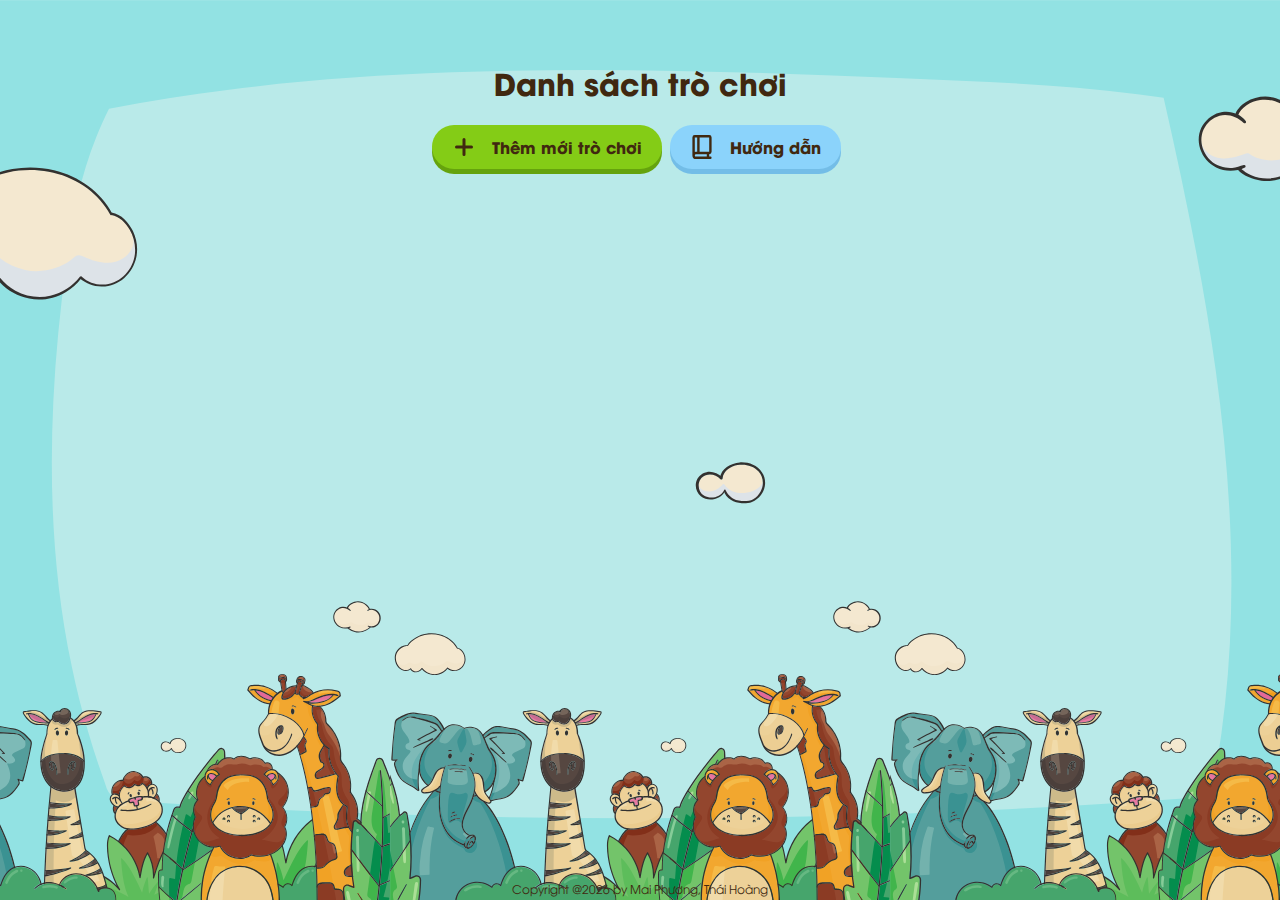
==== index.html @ 969626ca "deploy" ====
<!doctype html><html lang=""><head><meta charset="utf-8"><meta http-equiv="X-UA-Compatible" content="IE=edge"><meta name="viewport" content="width=device-width,initial-scale=1,maximum-scale=1"><link rel="icon" href="/favicon.svg"><title>game_letters</title><script defer="defer" src="/js/chunk-vendors.16ce4791.js"></script><script defer="defer" src="/js/app.21723a0b.js"></script><link href="/css/app.4b361150.css" rel="stylesheet"></head><body><noscript><strong>We're sorry but game_letters doesn't work properly without JavaScript enabled. Please enable it to continue.</strong></noscript><div id="app" class="min-h-full"></div></body></html>
---- css/app.4b361150.css ----
@import url(https://fonts.googleapis.com/css2?family=Yanone+Kaffeesatz:wght@400;700&display=swap);.icon[data-v-c49d3024]{font-size:32px;font-weight:700;letter-spacing:32px;position:relative}.confetti[data-v-c49d3024]{display:flex;justify-content:center;align-items:center;position:relative;width:100%;height:200px;overflow:hidden}.confetti-piece[data-v-c49d3024]{position:absolute;width:8px;height:16px;background:#ffd300;top:0;opacity:0}.confetti-piece[data-v-c49d3024]:first-child{left:7%;transform:rotate(36deg);animation:makeItRain-c49d3024 1s ease-out infinite;animation-delay:281ms;animation-duration:724ms}.confetti-piece[data-v-c49d3024]:nth-child(2){left:14%;transform:rotate(27deg);animation:makeItRain-c49d3024 1s ease-out infinite;animation-delay:252ms;animation-duration:1.06s}.confetti-piece[data-v-c49d3024]:nth-child(3){left:21%;transform:rotate(39deg);animation:makeItRain-c49d3024 1s ease-out infinite;animation-delay:.21s;animation-duration:737ms}.confetti-piece[data-v-c49d3024]:nth-child(4){left:28%;transform:rotate(-49deg);animation:makeItRain-c49d3024 1s ease-out infinite;animation-delay:391ms;animation-duration:1141ms}.confetti-piece[data-v-c49d3024]:nth-child(5){left:35%;transform:rotate(63deg);animation:makeItRain-c49d3024 1s ease-out infinite;animation-delay:121ms;animation-duration:1061ms}.confetti-piece[data-v-c49d3024]:nth-child(6){left:42%;transform:rotate(74deg);animation:makeItRain-c49d3024 1s ease-out infinite;animation-delay:144ms;animation-duration:1126ms}.confetti-piece[data-v-c49d3024]:nth-child(7){left:49%;transform:rotate(-40deg);animation:makeItRain-c49d3024 1s ease-out infinite;animation-delay:444ms;animation-duration:789ms}.confetti-piece[data-v-c49d3024]:nth-child(8){left:56%;transform:rotate(20deg);animation:makeItRain-c49d3024 1s ease-out infinite;animation-delay:428ms;animation-duration:1052ms}.confetti-piece[data-v-c49d3024]:nth-child(9){left:63%;transform:rotate(9deg);animation:makeItRain-c49d3024 1s ease-out infinite;animation-delay:417ms;animation-duration:941ms}.confetti-piece[data-v-c49d3024]:nth-child(10){left:70%;transform:rotate(52deg);animation:makeItRain-c49d3024 1s ease-out infinite;animation-delay:282ms;animation-duration:1159ms}.confetti-piece[data-v-c49d3024]:nth-child(11){left:77%;transform:rotate(-31deg);animation:makeItRain-c49d3024 1s ease-out infinite;animation-delay:79ms;animation-duration:1163ms}.confetti-piece[data-v-c49d3024]:nth-child(12){left:84%;transform:rotate(72deg);animation:makeItRain-c49d3024 1s ease-out infinite;animation-delay:151ms;animation-duration:1182ms}.confetti-piece[data-v-c49d3024]:nth-child(13){left:91%;transform:rotate(-6deg);animation:makeItRain-c49d3024 1s ease-out infinite;animation-delay:64ms;animation-duration:879ms}.confetti-piece[data-v-c49d3024]:nth-child(odd){background:#17d3ff}.confetti-piece[data-v-c49d3024]:nth-child(2n){z-index:1}.confetti-piece[data-v-c49d3024]:nth-child(4n){width:5px;height:12px;animation-duration:2s}.confetti-piece[data-v-c49d3024]:nth-child(3n){width:3px;height:10px;animation-duration:2.5s;animation-delay:1s}.confetti-piece[data-v-c49d3024]:nth-child(4n-7){background:#ff4e91}@keyframes makeItRain-c49d3024{0%{opacity:0}50%{opacity:1}to{transform:translateY(200px)}}
/*
! tailwindcss v3.3.2 | MIT License | https://tailwindcss.com
*/*,:after,:before{box-sizing:border-box;border-width:0;border-style:solid;border-color:#e5e7eb}:after,:before{--tw-content:""}html{line-height:1.5;-webkit-text-size-adjust:100%;-moz-tab-size:4;-o-tab-size:4;tab-size:4;font-family:Roboto,sans-serif;font-feature-settings:normal;font-variation-settings:normal}body{margin:0;line-height:inherit}hr{height:0;color:inherit;border-top-width:1px}abbr:where([title]){-webkit-text-decoration:underline dotted;text-decoration:underline dotted}h1,h2,h3,h4,h5,h6{font-size:inherit;font-weight:inherit}a{color:inherit;text-decoration:inherit}b,strong{font-weight:bolder}code,kbd,pre,samp{font-family:ui-monospace,monospace;font-size:1em}small{font-size:80%}sub,sup{font-size:75%;line-height:0;position:relative;vertical-align:baseline}sub{bottom:-.25em}sup{top:-.5em}table{text-indent:0;border-color:inherit;border-collapse:collapse}button,input,optgroup,select,textarea{font-family:inherit;font-size:100%;font-weight:inherit;line-height:inherit;color:inherit;margin:0;padding:0}button,select{text-transform:none}[type=button],[type=reset],[type=submit],button{-webkit-appearance:button;background-color:transparent;background-image:none}:-moz-focusring{outline:auto}:-moz-ui-invalid{box-shadow:none}progress{vertical-align:baseline}::-webkit-inner-spin-button,::-webkit-outer-spin-button{height:auto}[type=search]{-webkit-appearance:textfield;outline-offset:-2px}::-webkit-search-decoration{-webkit-appearance:none}::-webkit-file-upload-button{-webkit-appearance:button;font:inherit}summary{display:list-item}blockquote,dd,dl,figure,h1,h2,h3,h4,h5,h6,hr,p,pre{margin:0}fieldset{margin:0}fieldset,legend{padding:0}menu,ol,ul{list-style:none;margin:0;padding:0}textarea{resize:vertical}input::-moz-placeholder,textarea::-moz-placeholder{opacity:1;color:#9ca3af}input::placeholder,textarea::placeholder{opacity:1;color:#9ca3af}[role=button],button{cursor:pointer}:disabled{cursor:default}audio,canvas,embed,iframe,img,object,svg,video{display:block;vertical-align:middle}img,video{max-width:100%;height:auto}[hidden]{display:none}*,:after,:before{--tw-border-spacing-x:0;--tw-border-spacing-y:0;--tw-translate-x:0;--tw-translate-y:0;--tw-rotate:0;--tw-skew-x:0;--tw-skew-y:0;--tw-scale-x:1;--tw-scale-y:1;--tw-pan-x: ;--tw-pan-y: ;--tw-pinch-zoom: ;--tw-scroll-snap-strictness:proximity;--tw-gradient-from-position: ;--tw-gradient-via-position: ;--tw-gradient-to-position: ;--tw-ordinal: ;--tw-slashed-zero: ;--tw-numeric-figure: ;--tw-numeric-spacing: ;--tw-numeric-fraction: ;--tw-ring-inset: ;--tw-ring-offset-width:0px;--tw-ring-offset-color:#fff;--tw-ring-color:rgba(59,130,246,.5);--tw-ring-offset-shadow:0 0 #0000;--tw-ring-shadow:0 0 #0000;--tw-shadow:0 0 #0000;--tw-shadow-colored:0 0 #0000;--tw-blur: ;--tw-brightness: ;--tw-contrast: ;--tw-grayscale: ;--tw-hue-rotate: ;--tw-invert: ;--tw-saturate: ;--tw-sepia: ;--tw-drop-shadow: ;--tw-backdrop-blur: ;--tw-backdrop-brightness: ;--tw-backdrop-contrast: ;--tw-backdrop-grayscale: ;--tw-backdrop-hue-rotate: ;--tw-backdrop-invert: ;--tw-backdrop-opacity: ;--tw-backdrop-saturate: ;--tw-backdrop-sepia: }::backdrop{--tw-border-spacing-x:0;--tw-border-spacing-y:0;--tw-translate-x:0;--tw-translate-y:0;--tw-rotate:0;--tw-skew-x:0;--tw-skew-y:0;--tw-scale-x:1;--tw-scale-y:1;--tw-pan-x: ;--tw-pan-y: ;--tw-pinch-zoom: ;--tw-scroll-snap-strictness:proximity;--tw-gradient-from-position: ;--tw-gradient-via-position: ;--tw-gradient-to-position: ;--tw-ordinal: ;--tw-slashed-zero: ;--tw-numeric-figure: ;--tw-numeric-spacing: ;--tw-numeric-fraction: ;--tw-ring-inset: ;--tw-ring-offset-width:0px;--tw-ring-offset-color:#fff;--tw-ring-color:rgba(59,130,246,.5);--tw-ring-offset-shadow:0 0 #0000;--tw-ring-shadow:0 0 #0000;--tw-shadow:0 0 #0000;--tw-shadow-colored:0 0 #0000;--tw-blur: ;--tw-brightness: ;--tw-contrast: ;--tw-grayscale: ;--tw-hue-rotate: ;--tw-invert: ;--tw-saturate: ;--tw-sepia: ;--tw-drop-shadow: ;--tw-backdrop-blur: ;--tw-backdrop-brightness: ;--tw-backdrop-contrast: ;--tw-backdrop-grayscale: ;--tw-backdrop-hue-rotate: ;--tw-backdrop-invert: ;--tw-backdrop-opacity: ;--tw-backdrop-saturate: ;--tw-backdrop-sepia: }.container{width:100%}@media (min-width:320px){.container{max-width:320px}}@media (min-width:640px){.container{max-width:640px}}@media (min-width:768px){.container{max-width:768px}}@media (min-width:1024px){.container{max-width:1024px}}@media (min-width:1280px){.container{max-width:1280px}}@media (min-width:1536px){.container{max-width:1536px}}.pointer-events-none{pointer-events:none}.pointer-events-auto{pointer-events:auto}.\!visible{visibility:visible!important}.visible{visibility:visible}.invisible{visibility:hidden}.collapse{visibility:collapse}.static{position:static}.fixed{position:fixed}.absolute{position:absolute}.relative{position:relative}.inset-0{inset:0}.\!left-auto{left:auto!important}.\!top-auto{top:auto!important}.-bottom-\[47px\]{bottom:-47px}.-left-\[15px\]{left:-15px}.-top-\[21px\]{top:-21px}.-top-\[35px\]{top:-35px}.bottom-0{bottom:0}.bottom-1\/2{bottom:50%}.bottom-\[2px\]{bottom:2px}.left-0{left:0}.left-1\/2{left:50%}.left-3{left:.75rem}.left-\[50\%\]{left:50%}.left-\[calc\(50\%-1px\)\]{left:calc(50% - 1px)}.right-0{right:0}.right-0\.5{right:.125rem}.right-1{right:.25rem}.right-1\.5{right:.375rem}.right-3{right:.75rem}.right-9{right:2.25rem}.right-\[2px\]{right:2px}.top-0{top:0}.top-1{top:.25rem}.top-1\/2{top:50%}.top-2{top:.5rem}.top-\[-18px\]{top:-18px}.top-\[-20px\]{top:-20px}.top-\[11px\]{top:11px}.top-\[13px\]{top:13px}.z-50{z-index:50}.z-\[1040\]{z-index:1040}.z-\[1055\]{z-index:1055}.z-\[1065\]{z-index:1065}.z-\[1066\]{z-index:1066}.z-\[1070\]{z-index:1070}.z-\[1080\]{z-index:1080}.z-\[999\]{z-index:999}.float-right{float:right}.float-left{float:left}.m-0{margin:0}.\!my-0{margin-top:0!important;margin-bottom:0!important}.mx-auto{margin-left:auto;margin-right:auto}.my-0{margin-top:0;margin-bottom:0}.my-\[5px\]{margin-top:5px;margin-bottom:5px}.-mt-3{margin-top:-.75rem}.mb-0{margin-bottom:0}.mb-1{margin-bottom:.25rem}.mb-2{margin-bottom:.5rem}.mb-2\.5{margin-bottom:.625rem}.mb-4{margin-bottom:1rem}.mb-5{margin-bottom:1.25rem}.mb-\[10px\]{margin-bottom:10px}.mb-\[16px\]{margin-bottom:16px}.mb-\[24px\]{margin-bottom:24px}.ml-1{margin-left:.25rem}.ml-2{margin-left:.5rem}.ml-6{margin-left:1.5rem}.ml-\[30px\]{margin-left:30px}.ml-\[3px\]{margin-left:3px}.ml-auto{margin-left:auto}.mr-2{margin-right:.5rem}.mr-3{margin-right:.75rem}.mr-4{margin-right:1rem}.mr-5{margin-right:1.25rem}.mr-6{margin-right:1.5rem}.mr-\[5\%\]{margin-right:5%}.mr-\[8px\]{margin-right:8px}.mr-auto{margin-right:auto}.mt-2{margin-top:.5rem}.mt-2\.5{margin-top:.625rem}.mt-3{margin-top:.75rem}.mt-5{margin-top:1.25rem}.mt-6{margin-top:1.5rem}.mt-\[-20px\]{margin-top:-20px}.mt-\[0\.15rem\]{margin-top:.15rem}.mt-\[16px\]{margin-top:16px}.mb-\[100px\]{margin-bottom:100px}.box-border{box-sizing:border-box}.box-content{box-sizing:content-box}.\!block{display:block!important}.block{display:block}.inline-block{display:inline-block}.inline{display:inline}.flex{display:flex}.inline-flex{display:inline-flex}.table{display:table}.grid{display:grid}.hidden{display:none}.\!h-0{height:0!important}.h-0{height:0}.h-1{height:.25rem}.h-1\.5{height:.375rem}.h-10{height:2.5rem}.h-14{height:3.5rem}.h-2\/5{height:40%}.h-3{height:.75rem}.h-4{height:1rem}.h-5{height:1.25rem}.h-6{height:1.5rem}.h-7{height:1.75rem}.h-8{height:2rem}.h-9{height:2.25rem}.h-\[1\.125rem\]{height:1.125rem}.h-\[100\%\]{height:100%}.h-\[100px\]{height:100px}.h-\[120px\]{height:120px}.h-\[15px\]{height:15px}.h-\[160px\]{height:160px}.h-\[260px\]{height:260px}.h-\[30px\]{height:30px}.h-\[32px\]{height:32px}.h-\[380px\]{height:380px}.h-\[40px\]{height:40px}.h-\[42px\]{height:42px}.h-\[48px\]{height:48px}.h-\[4px\]{height:4px}.h-\[500px\]{height:500px}.h-\[512px\]{height:512px}.h-\[56px\]{height:56px}.h-\[6px\]{height:6px}.h-\[72px\]{height:72px}.h-\[calc\(80vh-65px\)\]{height:calc(80vh - 65px)}.h-auto{height:auto}.h-full{height:100%}.h-screen{height:100vh}.h-\[calc\(100vh-65px\)\]{height:calc(100vh - 65px)}.max-h-\[200px\]{max-height:200px}.max-h-\[calc\(100\%-64px\)\]{max-height:calc(100% - 64px)}.min-h-\[100vh\]{min-height:100vh}.min-h-\[305px\]{min-height:305px}.min-h-\[325px\]{min-height:325px}.min-h-\[auto\]{min-height:auto}.min-h-\[calc\(100\%-1rem\)\]{min-height:calc(100% - 1rem)}.min-h-full{min-height:100%}.w-0{width:0}.w-1{width:.25rem}.w-1\.5{width:.375rem}.w-10{width:2.5rem}.w-2{width:.5rem}.w-3{width:.75rem}.w-4{width:1rem}.w-5{width:1.25rem}.w-6{width:1.5rem}.w-7{width:1.75rem}.w-9{width:2.25rem}.w-\[1\.125rem\]{width:1.125rem}.w-\[10\%\]{width:10%}.w-\[100\%\]{width:100%}.w-\[100px\]{width:100px}.w-\[10px\]{width:10px}.w-\[120px\]{width:120px}.w-\[150px\]{width:150px}.w-\[15px\]{width:15px}.w-\[160px\]{width:160px}.w-\[20px\]{width:20px}.w-\[25\%\]{width:25%}.w-\[250px\]{width:250px}.w-\[260px\]{width:260px}.w-\[2px\]{width:2px}.w-\[304px\]{width:304px}.w-\[30px\]{width:30px}.w-\[328px\]{width:328px}.w-\[32px\]{width:32px}.w-\[4px\]{width:4px}.w-\[60px\]{width:60px}.w-\[6px\]{width:6px}.w-\[70\%\]{width:70%}.w-\[72px\]{width:72px}.w-\[76px\]{width:76px}.w-\[85\%\]{width:85%}.w-\[90px\]{width:90px}.w-auto{width:auto}.w-full{width:100%}.w-screen{width:100vw}.min-w-0{min-width:0}.min-w-\[100px\]{min-width:100px}.min-w-\[310px\]{min-width:310px}.min-w-\[48px\]{min-width:48px}.min-w-\[50px\]{min-width:50px}.min-w-\[64px\]{min-width:64px}.max-w-\[200px\]{max-width:200px}.max-w-\[267px\]{max-width:267px}.max-w-\[325px\]{max-width:325px}.max-w-\[90\%\]{max-width:90%}.max-w-\[calc\(100\%-1rem\)\]{max-width:calc(100% - 1rem)}.max-w-full{max-width:100%}.flex-auto{flex:1 1 auto}.flex-shrink-0,.shrink-0{flex-shrink:0}.grow{flex-grow:1}.grow-0{flex-grow:0}.basis-auto{flex-basis:auto}.origin-\[0_0\]{transform-origin:0 0}.origin-\[center_bottom_0\]{transform-origin:center bottom 0}.-translate-x-1\/2{--tw-translate-x:-50%}.-translate-x-1\/2,.-translate-x-\[150\%\]{transform:translate(var(--tw-translate-x),var(--tw-translate-y)) rotate(var(--tw-rotate)) skewX(var(--tw-skew-x)) skewY(var(--tw-skew-y)) scaleX(var(--tw-scale-x)) scaleY(var(--tw-scale-y))}.-translate-x-\[150\%\]{--tw-translate-x:-150%}.-translate-x-full{--tw-translate-x:-100%}.-translate-x-full,.-translate-y-1\/2{transform:translate(var(--tw-translate-x),var(--tw-translate-y)) rotate(var(--tw-rotate)) skewX(var(--tw-skew-x)) skewY(var(--tw-skew-y)) scaleX(var(--tw-scale-x)) scaleY(var(--tw-scale-y))}.-translate-y-1\/2{--tw-translate-y:-50%}.translate-x-\[-50\%\]{--tw-translate-x:-50%}.translate-x-\[-50\%\],.translate-x-\[150\%\]{transform:translate(var(--tw-translate-x),var(--tw-translate-y)) rotate(var(--tw-rotate)) skewX(var(--tw-skew-x)) skewY(var(--tw-skew-y)) scaleX(var(--tw-scale-x)) scaleY(var(--tw-scale-y))}.translate-x-\[150\%\]{--tw-translate-x:150%}.translate-x-full{--tw-translate-x:100%}.translate-x-full,.translate-y-\[-50px\]{transform:translate(var(--tw-translate-x),var(--tw-translate-y)) rotate(var(--tw-rotate)) skewX(var(--tw-skew-x)) skewY(var(--tw-skew-y)) scaleX(var(--tw-scale-x)) scaleY(var(--tw-scale-y))}.translate-y-\[-50px\]{--tw-translate-y:-50px}.rotate-180{--tw-rotate:180deg}.rotate-180,.scale-0{transform:translate(var(--tw-translate-x),var(--tw-translate-y)) rotate(var(--tw-rotate)) skewX(var(--tw-skew-x)) skewY(var(--tw-skew-y)) scaleX(var(--tw-scale-x)) scaleY(var(--tw-scale-y))}.scale-0{--tw-scale-x:0;--tw-scale-y:0}.scale-100{--tw-scale-x:1;--tw-scale-y:1}.scale-100,.scale-\[0\.8\]{transform:translate(var(--tw-translate-x),var(--tw-translate-y)) rotate(var(--tw-rotate)) skewX(var(--tw-skew-x)) skewY(var(--tw-skew-y)) scaleX(var(--tw-scale-x)) scaleY(var(--tw-scale-y))}.scale-\[0\.8\]{--tw-scale-x:0.8;--tw-scale-y:0.8}.scale-\[1\.02\]{--tw-scale-x:1.02;--tw-scale-y:1.02}.scale-\[1\.02\],.transform{transform:translate(var(--tw-translate-x),var(--tw-translate-y)) rotate(var(--tw-rotate)) skewX(var(--tw-skew-x)) skewY(var(--tw-skew-y)) scaleX(var(--tw-scale-x)) scaleY(var(--tw-scale-y))}.transform-none{transform:none}.animate-\[fade-in_0\.15s_both\]{animation:fade-in .15s both}.animate-\[fade-in_0\.3s_both\]{animation:fade-in .3s both}@keyframes fade-in{0%{opacity:0}to{opacity:1}}.animate-\[fade-in_350ms_ease-in-out\]{animation:fade-in .35s ease-in-out}.animate-\[fade-out_0\.15s_both\]{animation:fade-out .15s both}.animate-\[fade-out_0\.3s_both\]{animation:fade-out .3s both}@keyframes fade-out{0%{opacity:1}to{opacity:0}}.animate-\[fade-out_350ms_ease-in-out\]{animation:fade-out .35s ease-in-out}@keyframes show-up-clock{0%{opacity:0;transform:scale(.7)}to{opacity:1;transform:scale(1)}}.animate-\[show-up-clock_350ms_linear\]{animation:show-up-clock .35s linear}.cursor-default{cursor:default}.cursor-pointer{cursor:pointer}.touch-none{touch-action:none}.touch-pan-y{--tw-pan-y:pan-y;touch-action:var(--tw-pan-x) var(--tw-pan-y) var(--tw-pinch-zoom)}.select-none{-webkit-user-select:none;-moz-user-select:none;user-select:none}.select-all{-webkit-user-select:all;-moz-user-select:all;user-select:all}.resize{resize:both}.list-none{list-style-type:none}.appearance-none{-webkit-appearance:none;-moz-appearance:none;appearance:none}.\!flex-row{flex-direction:row!important}.flex-row{flex-direction:row}.flex-col{flex-direction:column}.flex-wrap{flex-wrap:wrap}.items-start{align-items:flex-start}.items-center{align-items:center}.justify-end{justify-content:flex-end}.justify-center{justify-content:center}.justify-between{justify-content:space-between}.justify-around{justify-content:space-around}.justify-evenly{justify-content:space-evenly}.overflow-auto{overflow:auto}.overflow-hidden{overflow:hidden}.overflow-visible{overflow:visible}.overflow-y-auto{overflow-y:auto}.overflow-x-hidden{overflow-x:hidden}.truncate{overflow:hidden;text-overflow:ellipsis;white-space:nowrap}.whitespace-normal{white-space:normal}.whitespace-nowrap{white-space:nowrap}.break-normal{overflow-wrap:normal;word-break:normal}.break-words{overflow-wrap:break-word}.rounded,.rounded-\[0\.25rem\]{border-radius:.25rem}.rounded-\[0\.6rem\]{border-radius:.6rem}.rounded-\[100\%\]{border-radius:100%}.rounded-\[10px\]{border-radius:10px}.rounded-\[15px\]{border-radius:15px}.rounded-\[16px\]{border-radius:16px}.rounded-\[20px\]{border-radius:20px}.rounded-\[50\%\]{border-radius:50%}.rounded-\[50px\]{border-radius:50px}.rounded-\[999px\]{border-radius:999px}.rounded-full{border-radius:9999px}.rounded-lg{border-radius:.5rem}.rounded-md{border-radius:.375rem}.rounded-xl{border-radius:.75rem}.rounded-b-lg{border-bottom-right-radius:.5rem;border-bottom-left-radius:.5rem}.rounded-l-\[0\.25rem\]{border-top-left-radius:.25rem;border-bottom-left-radius:.25rem}.rounded-r-\[0\.25rem\]{border-top-right-radius:.25rem;border-bottom-right-radius:.25rem}.rounded-t-\[0\.6rem\]{border-top-left-radius:.6rem;border-top-right-radius:.6rem}.rounded-t-lg{border-top-left-radius:.5rem;border-top-right-radius:.5rem}.\!border-\[3px\]{border-width:3px!important}.border{border-width:1px}.border-0{border-width:0}.border-\[0\.125rem\],.border-\[\.125rem\]{border-width:.125rem}.border-\[14px\]{border-width:14px}.border-b-2{border-bottom-width:2px}.border-l-0{border-left-width:0}.border-l-\[0\.125rem\]{border-left-width:.125rem}.border-r-0{border-right-width:0}.\!border-solid{border-style:solid!important}.border-solid{border-style:solid}.border-dashed{border-style:dashed}.border-none{border-style:none}.\!border-\[\#b2b3b4\]{--tw-border-opacity:1!important;border-color:rgb(178 179 180/var(--tw-border-opacity))!important}.border-\[\#3b71ca\]{--tw-border-opacity:1;border-color:rgb(59 113 202/var(--tw-border-opacity))}.border-color-5{--tw-border-opacity:1;border-color:rgb(229 143 90/var(--tw-border-opacity))}.border-gray-300{--tw-border-opacity:1;border-color:rgb(209 213 219/var(--tw-border-opacity))}.border-neutral-100{--tw-border-opacity:1;border-color:rgb(245 245 245/var(--tw-border-opacity))}.border-neutral-200{--tw-border-opacity:1;border-color:rgb(229 229 229/var(--tw-border-opacity))}.border-neutral-300{--tw-border-opacity:1;border-color:rgb(212 212 212/var(--tw-border-opacity))}.border-primary{--tw-border-opacity:1;border-color:rgb(59 113 202/var(--tw-border-opacity))}.border-primary-400{--tw-border-opacity:1;border-color:rgb(143 174 224/var(--tw-border-opacity))}.border-transparent{border-color:transparent}.border-white{--tw-border-opacity:1;border-color:rgb(255 255 255/var(--tw-border-opacity))}.border-t-transparent{border-top-color:transparent}.\!bg-\[\#858585\]{--tw-bg-opacity:1!important;background-color:rgb(133 133 133/var(--tw-bg-opacity))!important}.\!bg-danger-100{--tw-bg-opacity:1!important;background-color:rgb(250 229 233/var(--tw-bg-opacity))!important}.\!bg-primary-100{--tw-bg-opacity:1!important;background-color:rgb(227 235 247/var(--tw-bg-opacity))!important}.\!bg-success-100{--tw-bg-opacity:1!important;background-color:rgb(214 250 228/var(--tw-bg-opacity))!important}.bg-\[\#00000012\]{background-color:#00000012}.bg-\[\#00000066\]{background-color:#00000066}.bg-\[\#3b71ca\]{--tw-bg-opacity:1;background-color:rgb(59 113 202/var(--tw-bg-opacity))}.bg-\[\#6d6d6d\]{--tw-bg-opacity:1;background-color:rgb(109 109 109/var(--tw-bg-opacity))}.bg-\[\#aaa\]{--tw-bg-opacity:1;background-color:rgb(170 170 170/var(--tw-bg-opacity))}.bg-\[\#eceff1\]{--tw-bg-opacity:1;background-color:rgb(236 239 241/var(--tw-bg-opacity))}.bg-black{--tw-bg-opacity:1;background-color:rgb(0 0 0/var(--tw-bg-opacity))}.bg-black\/10{background-color:rgba(0,0,0,.1)}.bg-black\/40{background-color:rgba(0,0,0,.4)}.bg-color-4{--tw-bg-opacity:1;background-color:rgb(253 242 225/var(--tw-bg-opacity))}.bg-gray-400{--tw-bg-opacity:1;background-color:rgb(156 163 175/var(--tw-bg-opacity))}.bg-orange-400{--tw-bg-opacity:1;background-color:rgb(251 146 60/var(--tw-bg-opacity))}.bg-primary{--tw-bg-opacity:1;background-color:rgb(59 113 202/var(--tw-bg-opacity))}.bg-rose-500{--tw-bg-opacity:1;background-color:rgb(244 63 94/var(--tw-bg-opacity))}.bg-transparent{background-color:transparent}.bg-white{--tw-bg-opacity:1;background-color:rgb(255 255 255/var(--tw-bg-opacity))}.bg-white\/30{background-color:hsla(0,0%,100%,.3)}.bg-zinc-500{--tw-bg-opacity:1;background-color:rgb(113 113 122/var(--tw-bg-opacity))}.bg-zinc-600{--tw-bg-opacity:1;background-color:rgb(82 82 91/var(--tw-bg-opacity))}.bg-zinc-600\/50{background-color:rgba(82,82,91,.5)}.bg-zinc-700{--tw-bg-opacity:1;background-color:rgb(63 63 70/var(--tw-bg-opacity))}.bg-\[url\(\.\.\/images\/bg_bottom_1\.svg\)\2c url\(\.\.\/images\/bg_top_1\.svg\)\]{background-image:url(/img/bg_bottom_1.b8db9ccf.svg),url(/img/bg_top_1.4cd34c81.svg)}.bg-\[url\(\.\.\/images\/bg_bottom_2\.svg\)\2c url\(\.\.\/images\/bg_top_2\.svg\)\]{background-image:url(/img/bg_bottom_2.db29f8f9.svg),url(/img/bg_top_2.c0449358.svg)}.bg-\[length\:500px\2c cover\]{background-size:500px,cover}.bg-clip-padding{background-clip:padding-box}.bg-\[position\:bottom\2c top\]{background-position:bottom,top}.bg-repeat-x{background-repeat:repeat-x}.fill-\[\#afafaf\]{fill:#afafaf}.fill-white{fill:#fff}.p-0{padding:0}.p-2{padding:.5rem}.p-2\.5{padding:.625rem}.p-4{padding:1rem}.p-\[15px\]{padding:15px}.p-\[16px\]{padding:16px}.p-\[5px\]{padding:5px}.p-\[8px\]{padding:8px}.p-\[auto\]{padding:auto}.\!py-0{padding-top:0!important;padding-bottom:0!important}.px-0{padding-left:0;padding-right:0}.px-0\.5{padding-left:.125rem;padding-right:.125rem}.px-2{padding-left:.5rem;padding-right:.5rem}.px-2\.5{padding-left:.625rem;padding-right:.625rem}.px-3{padding-left:.75rem;padding-right:.75rem}.px-4{padding-left:1rem;padding-right:1rem}.px-6{padding-left:1.5rem;padding-right:1.5rem}.px-\[0\.4rem\]{padding-left:.4rem;padding-right:.4rem}.px-\[10px\]{padding-left:10px;padding-right:10px}.px-\[12px\]{padding-left:12px;padding-right:12px}.px-\[16px\]{padding-left:16px;padding-right:16px}.px-\[20px\]{padding-left:20px;padding-right:20px}.px-\[40px\]{padding-left:40px;padding-right:40px}.px-\[auto\]{padding-left:auto;padding-right:auto}.py-0{padding-top:0;padding-bottom:0}.py-1{padding-top:.25rem;padding-bottom:.25rem}.py-1\.5{padding-top:.375rem;padding-bottom:.375rem}.py-2{padding-top:.5rem;padding-bottom:.5rem}.py-\[0\.32rem\]{padding-top:.32rem;padding-bottom:.32rem}.py-\[0\.33rem\]{padding-top:.33rem;padding-bottom:.33rem}.py-\[0\.4rem\]{padding-top:.4rem;padding-bottom:.4rem}.py-\[10px\]{padding-top:10px;padding-bottom:10px}.py-\[1px\]{padding-top:1px;padding-bottom:1px}.py-\[5px\]{padding-top:5px;padding-bottom:5px}.py-\[60px\]{padding-top:60px;padding-bottom:60px}.pb-0{padding-bottom:0}.pb-\[40px\]{padding-bottom:40px}.pl-3{padding-left:.75rem}.pl-\[16px\]{padding-left:16px}.pl-\[50px\]{padding-left:50px}.pl-\[8px\]{padding-left:8px}.pr-\[16px\]{padding-right:16px}.pr-\[24px\]{padding-right:24px}.pt-2{padding-top:.5rem}.pt-2\.5{padding-top:.625rem}.pt-\[0\.37rem\]{padding-top:.37rem}.pt-\[16px\]{padding-top:16px}.pt-\[20px\]{padding-top:20px}.pt-\[40vh\]{padding-top:40vh}.pt-\[50px\]{padding-top:50px}.pt-\[100\%\]{padding-top:100%}.pt-\[56\%\]{padding-top:56%}.pt-\[60px\]{padding-top:60px}.pb-\[250px\]{padding-bottom:250px}.text-left{text-align:left}.text-center{text-align:center}.text-right{text-align:right}.align-middle{vertical-align:middle}.align-bottom{vertical-align:bottom}.text-\[0\.8rem\]{font-size:.8rem}.text-\[0\.9rem\]{font-size:.9rem}.text-\[1\.1rem\]{font-size:1.1rem}.text-\[10px\]{font-size:10px}.text-\[11px\]{font-size:11px}.text-\[12px\]{font-size:12px}.text-\[13px\]{font-size:13px}.text-\[14px\]{font-size:14px}.text-\[16px\]{font-size:16px}.text-\[18px\]{font-size:18px}.text-\[2\.5rem\]{font-size:2.5rem}.text-\[20px\]{font-size:20px}.text-\[3\.75rem\]{font-size:3.75rem}.text-\[30px\]{font-size:30px}.text-\[34px\]{font-size:34px}.text-\[9px\]{font-size:9px}.text-base{font-size:1rem;line-height:1.5rem}.text-sm{font-size:.875rem;line-height:1.25rem}.text-xs{font-size:.75rem;line-height:1rem}.font-bold{font-weight:700}.font-light{font-weight:300}.font-medium{font-weight:500}.font-normal{font-weight:400}.font-semibold{font-weight:600}.uppercase{text-transform:uppercase}.normal-case{text-transform:none}.italic{font-style:italic}.not-italic{font-style:normal}.leading-10{line-height:2.5rem}.leading-6{line-height:1.5rem}.leading-9{line-height:2.25rem}.leading-\[1\.2\]{line-height:1.2}.leading-\[1\.5\]{line-height:1.5}.leading-\[1\.6\]{line-height:1.6}.leading-\[2\.15\]{line-height:2.15}.leading-\[40px\]{line-height:40px}.leading-loose{line-height:2}.leading-normal{line-height:1.5}.tracking-\[-0\.00833em\]{letter-spacing:-.00833em}.tracking-\[0\.1rem\],.tracking-\[\.1rem\]{letter-spacing:.1rem}.tracking-\[1\.7px\]{letter-spacing:1.7px}.tracking-normal{letter-spacing:0}.\!text-danger-700{--tw-text-opacity:1!important;color:rgb(176 35 58/var(--tw-text-opacity))!important}.\!text-gray-50{--tw-text-opacity:1!important;color:rgb(249 250 251/var(--tw-text-opacity))!important}.\!text-primary{--tw-text-opacity:1!important;color:rgb(59 113 202/var(--tw-text-opacity))!important}.\!text-primary-700{--tw-text-opacity:1!important;color:rgb(40 81 146/var(--tw-text-opacity))!important}.\!text-success-700{--tw-text-opacity:1!important;color:rgb(14 117 55/var(--tw-text-opacity))!important}.\!text-white{--tw-text-opacity:1!important;color:rgb(255 255 255/var(--tw-text-opacity))!important}.text-\[\#212529\]{--tw-text-opacity:1;color:rgb(33 37 41/var(--tw-text-opacity))}.text-\[\#3b71ca\]{--tw-text-opacity:1;color:rgb(59 113 202/var(--tw-text-opacity))}.text-\[\#4f4f4f\]{--tw-text-opacity:1;color:rgb(79 79 79/var(--tw-text-opacity))}.text-\[\#b3afaf\]{--tw-text-opacity:1;color:rgb(179 175 175/var(--tw-text-opacity))}.text-\[\#ffffff8a\]{color:#ffffff8a}.text-\[rgb\(220\2c 76\2c 100\)\]{--tw-text-opacity:1;color:rgb(220 76 100/var(--tw-text-opacity))}.text-black{--tw-text-opacity:1;color:rgb(0 0 0/var(--tw-text-opacity))}.text-black\/50{color:rgba(0,0,0,.5)}.text-black\/\[64\]{color:#000}.text-color-5{--tw-text-opacity:1;color:rgb(229 143 90/var(--tw-text-opacity))}.text-current{color:currentColor}.text-emerald-500{--tw-text-opacity:1;color:rgb(16 185 129/var(--tw-text-opacity))}.text-fuchsia-500{--tw-text-opacity:1;color:rgb(217 70 239/var(--tw-text-opacity))}.text-gray-200{--tw-text-opacity:1;color:rgb(229 231 235/var(--tw-text-opacity))}.text-gray-300{--tw-text-opacity:1;color:rgb(209 213 219/var(--tw-text-opacity))}.text-gray-50{--tw-text-opacity:1;color:rgb(249 250 251/var(--tw-text-opacity))}.text-gray-500{--tw-text-opacity:1;color:rgb(107 114 128/var(--tw-text-opacity))}.text-gray-600{--tw-text-opacity:1;color:rgb(75 85 99/var(--tw-text-opacity))}.text-gray-700{--tw-text-opacity:1;color:rgb(55 65 81/var(--tw-text-opacity))}.text-green-600{--tw-text-opacity:1;color:rgb(22 163 74/var(--tw-text-opacity))}.text-neutral-500{--tw-text-opacity:1;color:rgb(115 115 115/var(--tw-text-opacity))}.text-pink-500{--tw-text-opacity:1;color:rgb(236 72 153/var(--tw-text-opacity))}.text-primary{--tw-text-opacity:1;color:rgb(59 113 202/var(--tw-text-opacity))}.text-red-500{--tw-text-opacity:1;color:rgb(239 68 68/var(--tw-text-opacity))}.text-rose-500{--tw-text-opacity:1;color:rgb(244 63 94/var(--tw-text-opacity))}.text-white{--tw-text-opacity:1;color:rgb(255 255 255/var(--tw-text-opacity))}.text-gray-800{--tw-text-opacity:1;color:rgb(31 41 55/var(--tw-text-opacity))}.underline{text-decoration-line:underline}.no-underline{text-decoration-line:none}.underline-offset-auto{text-underline-offset:auto}.\!opacity-0{opacity:0!important}.\!opacity-100{opacity:1!important}.opacity-0{opacity:0}.opacity-100{opacity:1}.opacity-50{opacity:.5}.opacity-\[\.53\]{opacity:.53}.opacity-\[\.54\]{opacity:.54}.shadow{--tw-shadow:0 1px 3px 0 rgba(0,0,0,.1),0 1px 2px -1px rgba(0,0,0,.1);--tw-shadow-colored:0 1px 3px 0 var(--tw-shadow-color),0 1px 2px -1px var(--tw-shadow-color);box-shadow:var(--tw-ring-offset-shadow,0 0 #0000),var(--tw-ring-shadow,0 0 #0000),var(--tw-shadow)}.shadow-\[0_0px_3px_0_rgba\(0\2c 0\2c 0\2c 0\.07\)\2c 0_2px_2px_0_rgba\(0\2c 0\2c 0\2c 0\.04\)\]{--tw-shadow:0 0px 3px 0 rgba(0,0,0,.07),0 2px 2px 0 rgba(0,0,0,.04);--tw-shadow-colored:0 0px 3px 0 var(--tw-shadow-color),0 2px 2px 0 var(--tw-shadow-color);box-shadow:var(--tw-ring-offset-shadow,0 0 #0000),var(--tw-ring-shadow,0 0 #0000),var(--tw-shadow)}.shadow-\[0_10px_15px_-3px_rgba\(0\2c 0\2c 0\2c 0\.07\)\2c 0_4px_6px_-2px_rgba\(0\2c 0\2c 0\2c 0\.05\)\]{--tw-shadow:0 10px 15px -3px rgba(0,0,0,.07),0 4px 6px -2px rgba(0,0,0,.05);--tw-shadow-colored:0 10px 15px -3px var(--tw-shadow-color),0 4px 6px -2px var(--tw-shadow-color);box-shadow:var(--tw-ring-offset-shadow,0 0 #0000),var(--tw-ring-shadow,0 0 #0000),var(--tw-shadow)}.shadow-\[0_2px_5px_0_rgba\(0\2c 0\2c 0\2c 0\.16\)\2c _0_2px_10px_0_rgba\(0\2c 0\2c 0\2c 0\.12\)\]{--tw-shadow:0 2px 5px 0 rgba(0,0,0,.16),0 2px 10px 0 rgba(0,0,0,.12);--tw-shadow-colored:0 2px 5px 0 var(--tw-shadow-color),0 2px 10px 0 var(--tw-shadow-color);box-shadow:var(--tw-ring-offset-shadow,0 0 #0000),var(--tw-ring-shadow,0 0 #0000),var(--tw-shadow)}.shadow-\[0px_2px_15px_-3px_rgba\(0\2c 0\2c 0\2c \.07\)\2c _0px_10px_20px_-2px_rgba\(0\2c 0\2c 0\2c \.04\)\]{--tw-shadow:0px 2px 15px -3px rgba(0,0,0,.07),0px 10px 20px -2px rgba(0,0,0,.04);--tw-shadow-colored:0px 2px 15px -3px var(--tw-shadow-color),0px 10px 20px -2px var(--tw-shadow-color);box-shadow:var(--tw-ring-offset-shadow,0 0 #0000),var(--tw-ring-shadow,0 0 #0000),var(--tw-shadow)}.shadow-lg{--tw-shadow:0 10px 15px -3px rgba(0,0,0,.1),0 4px 6px -4px rgba(0,0,0,.1);--tw-shadow-colored:0 10px 15px -3px var(--tw-shadow-color),0 4px 6px -4px var(--tw-shadow-color)}.shadow-lg,.shadow-none{box-shadow:var(--tw-ring-offset-shadow,0 0 #0000),var(--tw-ring-shadow,0 0 #0000),var(--tw-shadow)}.shadow-none{--tw-shadow:0 0 #0000;--tw-shadow-colored:0 0 #0000}.outline-none{outline:2px solid transparent;outline-offset:2px}.outline{outline-style:solid}.blur{--tw-blur:blur(8px)}.blur,.filter{filter:var(--tw-blur) var(--tw-brightness) var(--tw-contrast) var(--tw-grayscale) var(--tw-hue-rotate) var(--tw-invert) var(--tw-saturate) var(--tw-sepia) var(--tw-drop-shadow)}.transition{transition-property:color,background-color,border-color,text-decoration-color,fill,stroke,opacity,box-shadow,transform,filter,-webkit-backdrop-filter;transition-property:color,background-color,border-color,text-decoration-color,fill,stroke,opacity,box-shadow,transform,filter,backdrop-filter;transition-property:color,background-color,border-color,text-decoration-color,fill,stroke,opacity,box-shadow,transform,filter,backdrop-filter,-webkit-backdrop-filter;transition-timing-function:cubic-bezier(.4,0,.2,1);transition-duration:.15s}.transition-\[background-color\2c box-shadow\2c border\]{transition-property:background-color,box-shadow,border;transition-timing-function:cubic-bezier(.4,0,.2,1);transition-duration:.15s}.transition-\[height\]{transition-property:height;transition-timing-function:cubic-bezier(.4,0,.2,1);transition-duration:.15s}.transition-\[opacity\]{transition-property:opacity;transition-timing-function:cubic-bezier(.4,0,.2,1);transition-duration:.15s}.transition-\[transform\2c _opacity\]{transition-property:transform,opacity;transition-timing-function:cubic-bezier(.4,0,.2,1);transition-duration:.15s}.transition-\[transform\2c height\]{transition-property:transform,height;transition-timing-function:cubic-bezier(.4,0,.2,1);transition-duration:.15s}.transition-\[width\]{transition-property:width;transition-timing-function:cubic-bezier(.4,0,.2,1);transition-duration:.15s}.transition-all{transition-property:all;transition-timing-function:cubic-bezier(.4,0,.2,1);transition-duration:.15s}.transition-opacity{transition-property:opacity;transition-timing-function:cubic-bezier(.4,0,.2,1);transition-duration:.15s}.delay-\[0ms\]{transition-delay:0ms}.duration-150{transition-duration:.15s}.duration-200{transition-duration:.2s}.duration-300{transition-duration:.3s}.duration-\[250ms\]{transition-duration:.25s}.duration-\[350ms\]{transition-duration:.35s}.duration-\[400ms\]{transition-duration:.4s}.ease-\[cubic-bezier\(0\2c 0\2c 0\.15\2c 1\)\2c _cubic-bezier\(0\2c 0\2c 0\.15\2c 1\)\]{transition-timing-function:cubic-bezier(0,0,.15,1),cubic-bezier(0,0,.15,1)}.ease-\[cubic-bezier\(0\.25\2c 0\.1\2c 0\.25\2c 1\)\],.ease-\[cubic-bezier\(0\.25\2c 0\.1\2c 0\.25\2c 1\.0\)\]{transition-timing-function:ease}.ease-\[cubic-bezier\(0\.4\2c 0\2c 0\.2\2c 1\)\]{transition-timing-function:cubic-bezier(.4,0,.2,1)}.ease-\[ease\]{transition-timing-function:ease}.ease-in-out{transition-timing-function:cubic-bezier(.4,0,.2,1)}.ease-linear{transition-timing-function:linear}.ease-out{transition-timing-function:cubic-bezier(0,0,.2,1)}.\[direction\:ltr\]{direction:ltr}.\[overflow-anchor\:none\]{overflow-anchor:none}.\[overflow-style\:none\]{overflow-style:none}.\[transition\:background-color_\.2s_linear\2c _height_\.2s_ease-in-out\]{transition:background-color .2s linear,height .2s ease-in-out}.\[transition\:background-color_\.2s_linear\2c _opacity_\.2s_linear\]{transition:background-color .2s linear,opacity .2s linear}.\[transition\:background-color_\.2s_linear\2c _width_\.2s_ease-in-out\]{transition:background-color .2s linear,width .2s ease-in-out}.\[transition\:background-color_250ms_cubic-bezier\(0\.4\2c 0\2c 0\.2\2c 1\)_0ms\2c box-shadow_250ms_cubic-bezier\(0\.4\2c 0\2c 0\.2\2c 1\)_0ms\2c border_250ms_cubic-bezier\(0\.4\2c 0\2c 0\.2\2c 1\)_0ms\]{transition:background-color .25s cubic-bezier(.4,0,.2,1) 0ms,box-shadow .25s cubic-bezier(.4,0,.2,1) 0ms,border .25s cubic-bezier(.4,0,.2,1) 0ms}.selection\:bg-transparent ::-moz-selection{background-color:transparent}.selection\:bg-transparent ::selection{background-color:transparent}.selection\:bg-transparent::-moz-selection{background-color:transparent}.selection\:bg-transparent::selection{background-color:transparent}.before\:pointer-events-none:before{content:var(--tw-content);pointer-events:none}.before\:absolute:before{content:var(--tw-content);position:absolute}.before\:h-\[0\.875rem\]:before{content:var(--tw-content);height:.875rem}.before\:w-\[0\.875rem\]:before{content:var(--tw-content);width:.875rem}.before\:scale-0:before{content:var(--tw-content);--tw-scale-x:0;--tw-scale-y:0;transform:translate(var(--tw-translate-x),var(--tw-translate-y)) rotate(var(--tw-rotate)) skewX(var(--tw-skew-x)) skewY(var(--tw-skew-y)) scaleX(var(--tw-scale-x)) scaleY(var(--tw-scale-y))}.before\:rounded-full:before{content:var(--tw-content);border-radius:9999px}.before\:bg-transparent:before{content:var(--tw-content);background-color:transparent}.before\:opacity-0:before{content:var(--tw-content);opacity:0}.before\:shadow-\[0px_0px_0px_13px_transparent\]:before{content:var(--tw-content);--tw-shadow:0px 0px 0px 13px transparent;--tw-shadow-colored:0px 0px 0px 13px var(--tw-shadow-color);box-shadow:var(--tw-ring-offset-shadow,0 0 #0000),var(--tw-ring-shadow,0 0 #0000),var(--tw-shadow)}.before\:content-\[\'\'\]:before{--tw-content:"";content:var(--tw-content)}.checked\:border-primary:checked{--tw-border-opacity:1;border-color:rgb(59 113 202/var(--tw-border-opacity))}.checked\:bg-primary:checked{--tw-bg-opacity:1;background-color:rgb(59 113 202/var(--tw-bg-opacity))}.checked\:before\:opacity-\[0\.16\]:checked:before{content:var(--tw-content);opacity:.16}.checked\:after\:absolute:checked:after{content:var(--tw-content);position:absolute}.checked\:after\:-mt-px:checked:after{content:var(--tw-content);margin-top:-1px}.checked\:after\:ml-\[0\.25rem\]:checked:after{content:var(--tw-content);margin-left:.25rem}.checked\:after\:block:checked:after{content:var(--tw-content);display:block}.checked\:after\:h-\[0\.8125rem\]:checked:after{content:var(--tw-content);height:.8125rem}.checked\:after\:w-\[0\.375rem\]:checked:after{content:var(--tw-content);width:.375rem}.checked\:after\:rotate-45:checked:after{content:var(--tw-content);--tw-rotate:45deg;transform:translate(var(--tw-translate-x),var(--tw-translate-y)) rotate(var(--tw-rotate)) skewX(var(--tw-skew-x)) skewY(var(--tw-skew-y)) scaleX(var(--tw-scale-x)) scaleY(var(--tw-scale-y))}.checked\:after\:border-\[0\.125rem\]:checked:after{content:var(--tw-content);border-width:.125rem}.checked\:after\:border-l-0:checked:after{content:var(--tw-content);border-left-width:0}.checked\:after\:border-t-0:checked:after{content:var(--tw-content);border-top-width:0}.checked\:after\:border-solid:checked:after{content:var(--tw-content);border-style:solid}.checked\:after\:border-white:checked:after{content:var(--tw-content);--tw-border-opacity:1;border-color:rgb(255 255 255/var(--tw-border-opacity))}.checked\:after\:bg-transparent:checked:after{content:var(--tw-content);background-color:transparent}.checked\:after\:content-\[\'\'\]:checked:after{--tw-content:"";content:var(--tw-content)}.empty\:hidden:empty{display:none}.hover\:cursor-pointer:hover{cursor:pointer}.hover\:rounded-\[50\%\]:hover{border-radius:50%}.hover\:bg-\[\#00000014\]:hover{background-color:#00000014}.hover\:bg-\[\#00000026\]:hover{background-color:#00000026}.hover\:bg-\[\#eee\]:hover{--tw-bg-opacity:1;background-color:rgb(238 238 238/var(--tw-bg-opacity))}.hover\:bg-\[unset\]:hover{background-color:unset}.hover\:bg-neutral-200:hover{--tw-bg-opacity:1;background-color:rgb(229 229 229/var(--tw-bg-opacity))}.hover\:fill-\[\#8b8b8b\]:hover{fill:#8b8b8b}.hover\:text-\[\#3b71ca\]:hover{--tw-text-opacity:1;color:rgb(59 113 202/var(--tw-text-opacity))}.hover\:text-\[\#8b8b8b\]:hover{--tw-text-opacity:1;color:rgb(139 139 139/var(--tw-text-opacity))}.hover\:text-primary:hover{--tw-text-opacity:1;color:rgb(59 113 202/var(--tw-text-opacity))}.hover\:\!opacity-90:hover{opacity:.9!important}.hover\:opacity-100:hover{opacity:1}.hover\:\!shadow-none:hover{--tw-shadow:0 0 #0000!important;--tw-shadow-colored:0 0 #0000!important;box-shadow:var(--tw-ring-offset-shadow,0 0 #0000),var(--tw-ring-shadow,0 0 #0000),var(--tw-shadow)!important}.hover\:outline-none:hover{outline:2px solid transparent;outline-offset:2px}.hover\:before\:opacity-\[0\.04\]:hover:before{content:var(--tw-content);opacity:.04}.hover\:before\:shadow-\[0px_0px_0px_13px_rgba\(0\2c 0\2c 0\2c 0\.6\)\]:hover:before{content:var(--tw-content);--tw-shadow:0px 0px 0px 13px rgba(0,0,0,.6);--tw-shadow-colored:0px 0px 0px 13px var(--tw-shadow-color);box-shadow:var(--tw-ring-offset-shadow,0 0 #0000),var(--tw-ring-shadow,0 0 #0000),var(--tw-shadow)}.focus\:rounded-\[50\%\]:focus{border-radius:50%}.focus\:border-primary:focus{--tw-border-opacity:1;border-color:rgb(59 113 202/var(--tw-border-opacity))}.focus\:bg-\[\#00000014\]:focus{background-color:#00000014}.focus\:bg-\[\#00000026\]:focus{background-color:#00000026}.focus\:bg-\[\#eee\]:focus{--tw-bg-opacity:1;background-color:rgb(238 238 238/var(--tw-bg-opacity))}.focus\:bg-neutral-200:focus{--tw-bg-opacity:1;background-color:rgb(229 229 229/var(--tw-bg-opacity))}.focus\:text-\[\#3b71ca\]:focus{--tw-text-opacity:1;color:rgb(59 113 202/var(--tw-text-opacity))}.focus\:text-gray-700:focus{--tw-text-opacity:1;color:rgb(55 65 81/var(--tw-text-opacity))}.focus\:text-primary:focus{--tw-text-opacity:1;color:rgb(59 113 202/var(--tw-text-opacity))}.focus\:\!opacity-90:focus{opacity:.9!important}.focus\:shadow-none:focus{--tw-shadow:0 0 #0000;--tw-shadow-colored:0 0 #0000}.focus\:shadow-none:focus,.focus\:shadow-te-primary:focus{box-shadow:var(--tw-ring-offset-shadow,0 0 #0000),var(--tw-ring-shadow,0 0 #0000),var(--tw-shadow)}.focus\:shadow-te-primary:focus{--tw-shadow:0 0 0 1px #3b71ca;--tw-shadow-colored:0 0 0 1px var(--tw-shadow-color)}.focus\:outline-none:focus{outline:2px solid transparent;outline-offset:2px}.focus\:transition-\[border-color_0\.2s\]:focus{transition-property:border-color .2s;transition-timing-function:cubic-bezier(.4,0,.2,1);transition-duration:.15s}.focus\:placeholder\:opacity-100:focus::-moz-placeholder{opacity:1}.focus\:placeholder\:opacity-100:focus::placeholder{opacity:1}.focus\:before\:scale-100:focus:before{content:var(--tw-content);--tw-scale-x:1;--tw-scale-y:1;transform:translate(var(--tw-translate-x),var(--tw-translate-y)) rotate(var(--tw-rotate)) skewX(var(--tw-skew-x)) skewY(var(--tw-skew-y)) scaleX(var(--tw-scale-x)) scaleY(var(--tw-scale-y))}.focus\:before\:opacity-\[0\.12\]:focus:before{content:var(--tw-content);opacity:.12}.focus\:before\:shadow-\[0px_0px_0px_13px_rgba\(0\2c 0\2c 0\2c 0\.6\)\]:focus:before{content:var(--tw-content);--tw-shadow:0px 0px 0px 13px rgba(0,0,0,.6);--tw-shadow-colored:0px 0px 0px 13px var(--tw-shadow-color);box-shadow:var(--tw-ring-offset-shadow,0 0 #0000),var(--tw-ring-shadow,0 0 #0000),var(--tw-shadow)}.focus\:before\:transition-\[box-shadow_0\.2s\2c transform_0\.2s\]:focus:before{content:var(--tw-content);transition-property:box-shadow .2s,transform .2s;transition-timing-function:cubic-bezier(.4,0,.2,1);transition-duration:.15s}.focus\:after\:absolute:focus:after{content:var(--tw-content);position:absolute}.focus\:after\:z-\[1\]:focus:after{content:var(--tw-content);z-index:1}.focus\:after\:block:focus:after{content:var(--tw-content);display:block}.focus\:after\:h-\[0\.875rem\]:focus:after{content:var(--tw-content);height:.875rem}.focus\:after\:w-\[0\.875rem\]:focus:after{content:var(--tw-content);width:.875rem}.focus\:after\:rounded-\[0\.125rem\]:focus:after{content:var(--tw-content);border-radius:.125rem}.focus\:after\:content-\[\'\'\]:focus:after{--tw-content:"";content:var(--tw-content)}.checked\:focus\:before\:scale-100:focus:checked:before{content:var(--tw-content);--tw-scale-x:1;--tw-scale-y:1;transform:translate(var(--tw-translate-x),var(--tw-translate-y)) rotate(var(--tw-rotate)) skewX(var(--tw-skew-x)) skewY(var(--tw-skew-y)) scaleX(var(--tw-scale-x)) scaleY(var(--tw-scale-y))}.checked\:focus\:before\:shadow-\[0px_0px_0px_13px_\#3b71ca\]:focus:checked:before{content:var(--tw-content);--tw-shadow:0px 0px 0px 13px #3b71ca;--tw-shadow-colored:0px 0px 0px 13px var(--tw-shadow-color);box-shadow:var(--tw-ring-offset-shadow,0 0 #0000),var(--tw-ring-shadow,0 0 #0000),var(--tw-shadow)}.checked\:focus\:before\:transition-\[box-shadow_0\.2s\2c transform_0\.2s\]:focus:checked:before{content:var(--tw-content);transition-property:box-shadow .2s,transform .2s;transition-timing-function:cubic-bezier(.4,0,.2,1);transition-duration:.15s}.checked\:focus\:after\:-mt-px:focus:checked:after{content:var(--tw-content);margin-top:-1px}.checked\:focus\:after\:ml-\[0\.25rem\]:focus:checked:after{content:var(--tw-content);margin-left:.25rem}.checked\:focus\:after\:h-\[0\.8125rem\]:focus:checked:after{content:var(--tw-content);height:.8125rem}.checked\:focus\:after\:w-\[0\.375rem\]:focus:checked:after{content:var(--tw-content);width:.375rem}.checked\:focus\:after\:rotate-45:focus:checked:after{content:var(--tw-content);--tw-rotate:45deg;transform:translate(var(--tw-translate-x),var(--tw-translate-y)) rotate(var(--tw-rotate)) skewX(var(--tw-skew-x)) skewY(var(--tw-skew-y)) scaleX(var(--tw-scale-x)) scaleY(var(--tw-scale-y))}.checked\:focus\:after\:rounded-none:focus:checked:after{content:var(--tw-content);border-radius:0}.checked\:focus\:after\:border-\[0\.125rem\]:focus:checked:after{content:var(--tw-content);border-width:.125rem}.checked\:focus\:after\:border-l-0:focus:checked:after{content:var(--tw-content);border-left-width:0}.checked\:focus\:after\:border-t-0:focus:checked:after{content:var(--tw-content);border-top-width:0}.checked\:focus\:after\:border-solid:focus:checked:after{content:var(--tw-content);border-style:solid}.checked\:focus\:after\:border-white:focus:checked:after{content:var(--tw-content);--tw-border-opacity:1;border-color:rgb(255 255 255/var(--tw-border-opacity))}.checked\:focus\:after\:bg-transparent:focus:checked:after{content:var(--tw-content);background-color:transparent}.active\:bg-\[\#cacfd1\]:active{--tw-bg-opacity:1;background-color:rgb(202 207 209/var(--tw-bg-opacity))}.group\/x:hover .group-hover\/x\:h-\[11px\]{height:11px}.group\/y:hover .group-hover\/y\:w-\[11px\]{width:11px}.group\/x:hover .group-hover\/x\:bg-\[\#999\],.group\/y:hover .group-hover\/y\:bg-\[\#999\]{--tw-bg-opacity:1;background-color:rgb(153 153 153/var(--tw-bg-opacity))}.group\/ps:hover .group-hover\/ps\:opacity-100{opacity:1}.group\/ps:hover .group-hover\/ps\:opacity-60{opacity:.6}.group\/x:focus .group-focus\/x\:h-\[11px\]{height:11px}.group\/y:focus .group-focus\/y\:w-\[11px\]{width:11px}.group\/x:focus .group-focus\/x\:bg-\[\#999\],.group\/y:focus .group-focus\/y\:bg-\[\#999\]{--tw-bg-opacity:1;background-color:rgb(153 153 153/var(--tw-bg-opacity))}.group\/ps:focus .group-focus\/ps\:opacity-100{opacity:1}.group\/ps:focus .group-focus\/ps\:opacity-60{opacity:.6}.group\/ps:active .group-active\/ps\:opacity-100{opacity:1}.group\/ps.ps--active-x .group-\[\&\.ps--active-x\]\/ps\:block,.group\/ps.ps--active-y .group-\[\&\.ps--active-y\]\/ps\:block{display:block}.group\/x.ps--clicking .group-\[\&\.ps--clicking\]\/x\:h-\[11px\]{height:11px}.group\/y.ps--clicking .group-\[\&\.ps--clicking\]\/y\:w-\[11px\]{width:11px}.group[data-te-datepicker-cell-current] .group-\[\[data-te-datepicker-cell-current\]\]\:border{border-width:1px}.group[data-te-datepicker-cell-current] .group-\[\[data-te-datepicker-cell-current\]\]\:border-solid{border-style:solid}.group[data-te-datepicker-cell-current] .group-\[\[data-te-datepicker-cell-current\]\]\:border-black{--tw-border-opacity:1;border-color:rgb(0 0 0/var(--tw-border-opacity))}.group\/ps.ps--active-x .group-\[\&\.ps--active-x\]\/ps\:bg-transparent,.group\/ps.ps--active-y .group-\[\&\.ps--active-y\]\/ps\:bg-transparent{background-color:transparent}.group\/x.ps--clicking .group-\[\&\.ps--clicking\]\/x\:bg-\[\#999\],.group\/y.ps--clicking .group-\[\&\.ps--clicking\]\/y\:bg-\[\#999\]{--tw-bg-opacity:1;background-color:rgb(153 153 153/var(--tw-bg-opacity))}.group:not([data-te-datepicker-cell-disabled]):not([data-te-datepicker-cell-selected]):hover .group-\[\:not\(\[data-te-datepicker-cell-disabled\]\)\:not\(\[data-te-datepicker-cell-selected\]\)\:hover\]\:bg-neutral-300{--tw-bg-opacity:1;background-color:rgb(212 212 212/var(--tw-bg-opacity))}.group:not([data-te-datepicker-cell-selected])[data-te-datepicker-cell-focused] .group-\[\:not\(\[data-te-datepicker-cell-selected\]\)\[data-te-datepicker-cell-focused\]\]\:bg-neutral-100{--tw-bg-opacity:1;background-color:rgb(245 245 245/var(--tw-bg-opacity))}.group[data-te-datepicker-cell-selected] .group-\[\[data-te-datepicker-cell-selected\]\]\:bg-primary{--tw-bg-opacity:1;background-color:rgb(59 113 202/var(--tw-bg-opacity))}.group[data-te-datepicker-cell-selected] .group-\[\[data-te-datepicker-cell-selected\]\]\:text-white{--tw-text-opacity:1;color:rgb(255 255 255/var(--tw-text-opacity))}.group\/ps.ps--scrolling-x .group-\[\&\.ps--scrolling-x\]\/ps\:opacity-60,.group\/ps.ps--scrolling-y .group-\[\&\.ps--scrolling-y\]\/ps\:opacity-60{opacity:.6}.peer:focus~.peer-focus\:-translate-y-\[0\.75rem\]{--tw-translate-y:-0.75rem}.peer:focus~.peer-focus\:-translate-y-\[0\.75rem\],.peer:focus~.peer-focus\:-translate-y-\[0\.9rem\]{transform:translate(var(--tw-translate-x),var(--tw-translate-y)) rotate(var(--tw-rotate)) skewX(var(--tw-skew-x)) skewY(var(--tw-skew-y)) scaleX(var(--tw-scale-x)) scaleY(var(--tw-scale-y))}.peer:focus~.peer-focus\:-translate-y-\[0\.9rem\]{--tw-translate-y:-0.9rem}.peer:focus~.peer-focus\:-translate-y-\[1\.15rem\]{--tw-translate-y:-1.15rem}.peer:focus~.peer-focus\:-translate-y-\[1\.15rem\],.peer:focus~.peer-focus\:scale-\[0\.8\]{transform:translate(var(--tw-translate-x),var(--tw-translate-y)) rotate(var(--tw-rotate)) skewX(var(--tw-skew-x)) skewY(var(--tw-skew-y)) scaleX(var(--tw-scale-x)) scaleY(var(--tw-scale-y))}.peer:focus~.peer-focus\:scale-\[0\.8\]{--tw-scale-x:0.8;--tw-scale-y:0.8}.peer:focus~.peer-focus\:\!text-white{--tw-text-opacity:1!important;color:rgb(255 255 255/var(--tw-text-opacity))!important}.peer:focus~.peer-focus\:text-gray-200{--tw-text-opacity:1;color:rgb(229 231 235/var(--tw-text-opacity))}.peer:focus~.peer-focus\:text-primary{--tw-text-opacity:1;color:rgb(59 113 202/var(--tw-text-opacity))}.data-\[te-datepicker-cell-disabled\]\:pointer-events-none[data-te-datepicker-cell-disabled]{pointer-events:none}.data-\[te-carousel-fade\]\:z-0[data-te-carousel-fade]{z-index:0}.data-\[te-carousel-fade\]\:z-\[1\][data-te-carousel-fade]{z-index:1}.data-\[te-input-state-active\]\:block[data-te-input-state-active]{display:block}.data-\[popper-reference-hidden\]\:hidden[data-popper-reference-hidden]{display:none}.data-\[te-input-state-active\]\:-translate-y-\[0\.75rem\][data-te-input-state-active]{--tw-translate-y:-0.75rem}.data-\[te-input-state-active\]\:-translate-y-\[0\.75rem\][data-te-input-state-active],.data-\[te-input-state-active\]\:-translate-y-\[0\.9rem\][data-te-input-state-active]{transform:translate(var(--tw-translate-x),var(--tw-translate-y)) rotate(var(--tw-rotate)) skewX(var(--tw-skew-x)) skewY(var(--tw-skew-y)) scaleX(var(--tw-scale-x)) scaleY(var(--tw-scale-y))}.data-\[te-input-state-active\]\:-translate-y-\[0\.9rem\][data-te-input-state-active]{--tw-translate-y:-0.9rem}.data-\[te-input-state-active\]\:-translate-y-\[1\.15rem\][data-te-input-state-active]{--tw-translate-y:-1.15rem}.data-\[te-input-state-active\]\:-translate-y-\[1\.15rem\][data-te-input-state-active],.data-\[te-input-state-active\]\:scale-\[0\.8\][data-te-input-state-active]{transform:translate(var(--tw-translate-x),var(--tw-translate-y)) rotate(var(--tw-rotate)) skewX(var(--tw-skew-x)) skewY(var(--tw-skew-y)) scaleX(var(--tw-scale-x)) scaleY(var(--tw-scale-y))}.data-\[te-input-state-active\]\:scale-\[0\.8\][data-te-input-state-active]{--tw-scale-x:0.8;--tw-scale-y:0.8}.data-\[te-select-open\]\:scale-100[data-te-select-open]{--tw-scale-x:1;--tw-scale-y:1;transform:translate(var(--tw-translate-x),var(--tw-translate-y)) rotate(var(--tw-rotate)) skewX(var(--tw-skew-x)) skewY(var(--tw-skew-y)) scaleX(var(--tw-scale-x)) scaleY(var(--tw-scale-y))}.data-\[te-datepicker-cell-disabled\]\:cursor-default[data-te-datepicker-cell-disabled],.data-\[te-input-disabled\]\:cursor-default[data-te-input-disabled],.data-\[te-select-option-disabled\]\:cursor-default[data-te-select-option-disabled],.data-\[te-select-selected\]\:data-\[te-select-option-disabled\]\:cursor-default[data-te-select-option-disabled][data-te-select-selected]{cursor:default}.data-\[te-input-disabled\]\:bg-\[\#e9ecef\][data-te-input-disabled]{--tw-bg-opacity:1;background-color:rgb(233 236 239/var(--tw-bg-opacity))}.data-\[te-input-multiple-active\]\:bg-black\/5[data-te-input-multiple-active],.data-\[te-input-state-active\]\:bg-black\/5[data-te-input-state-active]{background-color:rgba(0,0,0,.05)}.data-\[te-select-option-selected\]\:bg-black\/\[0\.02\][data-te-select-option-selected]{background-color:rgba(0,0,0,.02)}.data-\[te-select-option-selected\]\:data-\[te-input-state-active\]\:bg-black\/5[data-te-input-state-active][data-te-select-option-selected]{background-color:rgba(0,0,0,.05)}.data-\[te-select-selected\]\:data-\[te-select-option-disabled\]\:bg-transparent[data-te-select-option-disabled][data-te-select-selected]{background-color:transparent}.data-\[te-datepicker-cell-disabled\]\:text-neutral-300[data-te-datepicker-cell-disabled]{--tw-text-opacity:1;color:rgb(212 212 212/var(--tw-text-opacity))}.data-\[te-select-option-disabled\]\:text-gray-400[data-te-select-option-disabled],.data-\[te-select-selected\]\:data-\[te-select-option-disabled\]\:text-gray-400[data-te-select-option-disabled][data-te-select-selected]{--tw-text-opacity:1;color:rgb(156 163 175/var(--tw-text-opacity))}.data-\[te-carousel-fade\]\:opacity-0[data-te-carousel-fade]{opacity:0}.data-\[te-carousel-fade\]\:opacity-100[data-te-carousel-fade],.data-\[te-select-open\]\:opacity-100[data-te-select-open]{opacity:1}.data-\[te-carousel-fade\]\:duration-0[data-te-carousel-fade]{transition-duration:0s}.data-\[te-input-state-active\]\:placeholder\:opacity-100[data-te-input-state-active]::-moz-placeholder{opacity:1}.data-\[te-input-state-active\]\:placeholder\:opacity-100[data-te-input-state-active]::placeholder{opacity:1}.data-\[te-datepicker-cell-disabled\]\:hover\:cursor-default:hover[data-te-datepicker-cell-disabled]{cursor:default}.group[data-te-datepicker-cell-focused] .group-\[\[data-te-datepicker-cell-focused\]\]\:data-\[te-datepicker-cell-selected\]\:bg-primary[data-te-datepicker-cell-selected]{--tw-bg-opacity:1;background-color:rgb(59 113 202/var(--tw-bg-opacity))}.group\/validation[data-te-was-validated] .group-data-\[te-was-validated\]\/validation\:mb-4{margin-bottom:1rem}.group[data-te-input-focused] .group-data-\[te-input-focused\]\:border-x-0,.group[data-te-input-state-active] .group-data-\[te-input-state-active\]\:border-x-0{border-left-width:0;border-right-width:0}.group[data-te-input-focused] .group-data-\[te-input-focused\]\:border-l-0{border-left-width:0}.group[data-te-input-focused] .group-data-\[te-input-focused\]\:border-r-0{border-right-width:0}.group[data-te-input-focused] .group-data-\[te-input-focused\]\:border-t{border-top-width:1px}.group[data-te-input-state-active] .group-data-\[te-input-state-active\]\:border-l-0{border-left-width:0}.group[data-te-input-state-active] .group-data-\[te-input-state-active\]\:border-r-0{border-right-width:0}.group[data-te-input-state-active] .group-data-\[te-input-state-active\]\:border-t{border-top-width:1px}.group[data-te-input-focused] .group-data-\[te-input-focused\]\:border-solid,.group[data-te-input-state-active] .group-data-\[te-input-state-active\]\:border-solid{border-style:solid}.group[data-te-input-focused] .group-data-\[te-input-focused\]\:border-primary{--tw-border-opacity:1;border-color:rgb(59 113 202/var(--tw-border-opacity))}.group[data-te-input-focused] .group-data-\[te-input-focused\]\:border-white{--tw-border-opacity:1;border-color:rgb(255 255 255/var(--tw-border-opacity))}.group[data-te-input-focused] .group-data-\[te-input-focused\]\:border-t-transparent,.group[data-te-input-state-active] .group-data-\[te-input-state-active\]\:border-t-transparent{border-top-color:transparent}.group\/opt[data-te-select-option-group-ref] .group-data-\[te-select-option-group-ref\]\/opt\:pl-7{padding-left:1.75rem}.group[data-te-input-focused] .group-data-\[te-input-focused\]\:shadow-\[-1px_0_0_\#3b71ca\2c _0_1px_0_0_\#3b71ca\2c _0_-1px_0_0_\#3b71ca\]{--tw-shadow:-1px 0 0 #3b71ca,0 1px 0 0 #3b71ca,0 -1px 0 0 #3b71ca;--tw-shadow-colored:-1px 0 0 var(--tw-shadow-color),0 1px 0 0 var(--tw-shadow-color),0 -1px 0 0 var(--tw-shadow-color);box-shadow:var(--tw-ring-offset-shadow,0 0 #0000),var(--tw-ring-shadow,0 0 #0000),var(--tw-shadow)}.group[data-te-input-focused] .group-data-\[te-input-focused\]\:shadow-\[-1px_0_0_\#ffffff\2c _0_1px_0_0_\#ffffff\2c _0_-1px_0_0_\#ffffff\]{--tw-shadow:-1px 0 0 #fff,0 1px 0 0 #fff,0 -1px 0 0 #fff;--tw-shadow-colored:-1px 0 0 var(--tw-shadow-color),0 1px 0 0 var(--tw-shadow-color),0 -1px 0 0 var(--tw-shadow-color);box-shadow:var(--tw-ring-offset-shadow,0 0 #0000),var(--tw-ring-shadow,0 0 #0000),var(--tw-shadow)}.group[data-te-input-focused] .group-data-\[te-input-focused\]\:shadow-\[0_1px_0_0_\#3b71ca\]{--tw-shadow:0 1px 0 0 #3b71ca;--tw-shadow-colored:0 1px 0 0 var(--tw-shadow-color);box-shadow:var(--tw-ring-offset-shadow,0 0 #0000),var(--tw-ring-shadow,0 0 #0000),var(--tw-shadow)}.group[data-te-input-focused] .group-data-\[te-input-focused\]\:shadow-\[0_1px_0_0_\#ffffff\]{--tw-shadow:0 1px 0 0 #fff;--tw-shadow-colored:0 1px 0 0 var(--tw-shadow-color);box-shadow:var(--tw-ring-offset-shadow,0 0 #0000),var(--tw-ring-shadow,0 0 #0000),var(--tw-shadow)}.group[data-te-input-focused] .group-data-\[te-input-focused\]\:shadow-\[1px_0_0_\#3b71ca\2c _0_-1px_0_0_\#3b71ca\2c _0_1px_0_0_\#3b71ca\]{--tw-shadow:1px 0 0 #3b71ca,0 -1px 0 0 #3b71ca,0 1px 0 0 #3b71ca;--tw-shadow-colored:1px 0 0 var(--tw-shadow-color),0 -1px 0 0 var(--tw-shadow-color),0 1px 0 0 var(--tw-shadow-color);box-shadow:var(--tw-ring-offset-shadow,0 0 #0000),var(--tw-ring-shadow,0 0 #0000),var(--tw-shadow)}.group[data-te-input-focused] .group-data-\[te-input-focused\]\:shadow-\[1px_0_0_\#ffffff\2c _0_-1px_0_0_\#ffffff\2c _0_1px_0_0_\#ffffff\]{--tw-shadow:1px 0 0 #fff,0 -1px 0 0 #fff,0 1px 0 0 #fff;--tw-shadow-colored:1px 0 0 var(--tw-shadow-color),0 -1px 0 0 var(--tw-shadow-color),0 1px 0 0 var(--tw-shadow-color);box-shadow:var(--tw-ring-offset-shadow,0 0 #0000),var(--tw-ring-shadow,0 0 #0000),var(--tw-shadow)}.group\/validation[data-te-was-validated] .peer:valid~.group-data-\[te-was-validated\]\/validation\:peer-valid\:block{display:block}.group\/validation[data-te-was-validated] .peer:valid~.group-data-\[te-was-validated\]\/validation\:peer-valid\:text-green-600{--tw-text-opacity:1;color:rgb(22 163 74/var(--tw-text-opacity))}.group\/validation[data-te-was-validated] .peer:invalid~.group-data-\[te-was-validated\]\/validation\:peer-invalid\:block{display:block}.group\/validation[data-te-was-validated] .peer:invalid~.group-data-\[te-was-validated\]\/validation\:peer-invalid\:text-\[rgb\(220\2c 76\2c 100\)\]{--tw-text-opacity:1;color:rgb(220 76 100/var(--tw-text-opacity))}.peer[data-te-input-state-active]~.peer-data-\[te-input-state-active\]\:-translate-y-\[0\.75rem\]{--tw-translate-y:-0.75rem;transform:translate(var(--tw-translate-x),var(--tw-translate-y)) rotate(var(--tw-rotate)) skewX(var(--tw-skew-x)) skewY(var(--tw-skew-y)) scaleX(var(--tw-scale-x)) scaleY(var(--tw-scale-y))}.peer[data-te-input-state-active]~.peer-data-\[te-input-state-active\]\:-translate-y-\[0\.9rem\]{--tw-translate-y:-0.9rem;transform:translate(var(--tw-translate-x),var(--tw-translate-y)) rotate(var(--tw-rotate)) skewX(var(--tw-skew-x)) skewY(var(--tw-skew-y)) scaleX(var(--tw-scale-x)) scaleY(var(--tw-scale-y))}.peer[data-te-input-state-active]~.peer-data-\[te-input-state-active\]\:-translate-y-\[1\.15rem\]{--tw-translate-y:-1.15rem}.peer[data-te-input-state-active]~.peer-data-\[te-input-state-active\]\:-translate-y-\[1\.15rem\],.peer[data-te-input-state-active]~.peer-data-\[te-input-state-active\]\:scale-\[0\.8\]{transform:translate(var(--tw-translate-x),var(--tw-translate-y)) rotate(var(--tw-rotate)) skewX(var(--tw-skew-x)) skewY(var(--tw-skew-y)) scaleX(var(--tw-scale-x)) scaleY(var(--tw-scale-y))}.peer[data-te-input-state-active]~.peer-data-\[te-input-state-active\]\:scale-\[0\.8\]{--tw-scale-x:0.8;--tw-scale-y:0.8}.peer[data-te-input-focused]~.peer-data-\[te-input-focused\]\:\!text-white{--tw-text-opacity:1!important;color:rgb(255 255 255/var(--tw-text-opacity))!important}.peer[data-te-input-focused]~.peer-data-\[te-input-focused\]\:text-primary{--tw-text-opacity:1;color:rgb(59 113 202/var(--tw-text-opacity))}:is([dir=rtl] .rtl\:\!left-auto){left:auto!important}:is([dir=rtl] .rtl\:\!origin-\[50\%_50\%_0\]){transform-origin:50% 50% 0!important}:is([dir=rtl] .rtl\:\[direction\:rtl\]){direction:rtl}@media (prefers-reduced-motion:reduce){.motion-reduce\:animate-none{animation:none}.motion-reduce\:transition-none{transition-property:none}}@media (prefers-color-scheme:dark){.dark\:border-0{border-width:0}.dark\:border-gray-600{--tw-border-opacity:1;border-color:rgb(75 85 99/var(--tw-border-opacity))}.dark\:border-neutral-500{--tw-border-opacity:1;border-color:rgb(115 115 115/var(--tw-border-opacity))}.dark\:border-neutral-600{--tw-border-opacity:1;border-color:rgb(82 82 82/var(--tw-border-opacity))}.dark\:border-primary-400{--tw-border-opacity:1;border-color:rgb(143 174 224/var(--tw-border-opacity))}.dark\:bg-neutral-600{--tw-bg-opacity:1;background-color:rgb(82 82 82/var(--tw-bg-opacity))}.dark\:bg-neutral-700{--tw-bg-opacity:1;background-color:rgb(64 64 64/var(--tw-bg-opacity))}.dark\:bg-transparent{background-color:transparent}.dark\:bg-zinc-500{--tw-bg-opacity:1;background-color:rgb(113 113 122/var(--tw-bg-opacity))}.dark\:bg-zinc-600\/50{background-color:rgba(82,82,91,.5)}.dark\:bg-zinc-700{--tw-bg-opacity:1;background-color:rgb(63 63 70/var(--tw-bg-opacity))}.dark\:bg-zinc-800{--tw-bg-opacity:1;background-color:rgb(39 39 42/var(--tw-bg-opacity))}.dark\:fill-gray-400{fill:#9ca3af}.dark\:\!text-primary-400{--tw-text-opacity:1!important;color:rgb(143 174 224/var(--tw-text-opacity))!important}.dark\:text-gray-200{--tw-text-opacity:1;color:rgb(229 231 235/var(--tw-text-opacity))}.dark\:text-gray-300{--tw-text-opacity:1;color:rgb(209 213 219/var(--tw-text-opacity))}.dark\:text-neutral-200{--tw-text-opacity:1;color:rgb(229 229 229/var(--tw-text-opacity))}.dark\:text-white{--tw-text-opacity:1;color:rgb(255 255 255/var(--tw-text-opacity))}.dark\:placeholder\:text-gray-200::-moz-placeholder{--tw-text-opacity:1;color:rgb(229 231 235/var(--tw-text-opacity))}.dark\:placeholder\:text-gray-200::placeholder{--tw-text-opacity:1;color:rgb(229 231 235/var(--tw-text-opacity))}.dark\:checked\:border-primary:checked{--tw-border-opacity:1;border-color:rgb(59 113 202/var(--tw-border-opacity))}.dark\:checked\:bg-primary:checked{--tw-bg-opacity:1;background-color:rgb(59 113 202/var(--tw-bg-opacity))}.dark\:hover\:bg-white\/10:hover{background-color:hsla(0,0%,100%,.1)}.dark\:hover\:fill-gray-100:hover{fill:#f3f4f6}.dark\:hover\:text-\[\#3b71ca\]:hover{--tw-text-opacity:1;color:rgb(59 113 202/var(--tw-text-opacity))}.dark\:hover\:text-primary-400:hover{--tw-text-opacity:1;color:rgb(143 174 224/var(--tw-text-opacity))}.dark\:focus\:bg-white\/10:focus{background-color:hsla(0,0%,100%,.1)}.dark\:focus\:text-\[\#3b71ca\]:focus{--tw-text-opacity:1;color:rgb(59 113 202/var(--tw-text-opacity))}.dark\:focus\:text-primary-400:focus{--tw-text-opacity:1;color:rgb(143 174 224/var(--tw-text-opacity))}.dark\:focus\:before\:shadow-\[0px_0px_0px_13px_rgba\(255\2c 255\2c 255\2c 0\.4\)\]:focus:before{content:var(--tw-content);--tw-shadow:0px 0px 0px 13px hsla(0,0%,100%,.4);--tw-shadow-colored:0px 0px 0px 13px var(--tw-shadow-color);box-shadow:var(--tw-ring-offset-shadow,0 0 #0000),var(--tw-ring-shadow,0 0 #0000),var(--tw-shadow)}.dark\:checked\:focus\:before\:shadow-\[0px_0px_0px_13px_\#3b71ca\]:focus:checked:before{content:var(--tw-content);--tw-shadow:0px 0px 0px 13px #3b71ca;--tw-shadow-colored:0px 0px 0px 13px var(--tw-shadow-color);box-shadow:var(--tw-ring-offset-shadow,0 0 #0000),var(--tw-ring-shadow,0 0 #0000),var(--tw-shadow)}.group[data-te-datepicker-cell-current] .dark\:group-\[\[data-te-datepicker-cell-current\]\]\:border-white{--tw-border-opacity:1;border-color:rgb(255 255 255/var(--tw-border-opacity))}.group:not([data-te-datepicker-cell-disabled]):not([data-te-datepicker-cell-selected]):hover .dark\:group-\[\:not\(\[data-te-datepicker-cell-disabled\]\)\:not\(\[data-te-datepicker-cell-selected\]\)\:hover\]\:bg-white\/10,.group:not([data-te-datepicker-cell-selected])[data-te-datepicker-cell-focused] .dark\:group-\[\:not\(\[data-te-datepicker-cell-selected\]\)\[data-te-datepicker-cell-focused\]\]\:bg-white\/10{background-color:hsla(0,0%,100%,.1)}.group[data-te-datepicker-cell-disabled] .dark\:group-\[\[data-te-datepicker-cell-disabled\]\]\:text-neutral-500{--tw-text-opacity:1;color:rgb(115 115 115/var(--tw-text-opacity))}.peer:focus~.dark\:peer-focus\:text-gray-200{--tw-text-opacity:1;color:rgb(229 231 235/var(--tw-text-opacity))}.peer:focus~.dark\:peer-focus\:text-primary{--tw-text-opacity:1;color:rgb(59 113 202/var(--tw-text-opacity))}.dark\:data-\[te-input-disabled\]\:bg-zinc-600[data-te-input-disabled]{--tw-bg-opacity:1;background-color:rgb(82 82 91/var(--tw-bg-opacity))}.dark\:data-\[te-input-multiple-active\]\:bg-white\/30[data-te-input-multiple-active],.dark\:data-\[te-input-state-active\]\:bg-white\/30[data-te-input-state-active],.dark\:data-\[te-select-option-selected\]\:data-\[te-input-state-active\]\:bg-white\/30[data-te-input-state-active][data-te-select-option-selected]{background-color:hsla(0,0%,100%,.3)}.dark\:data-\[te-select-option-disabled\]\:text-gray-400[data-te-select-option-disabled]{--tw-text-opacity:1;color:rgb(156 163 175/var(--tw-text-opacity))}}@media (min-width:576px){.min-\[576px\]\:mx-auto{margin-left:auto;margin-right:auto}.min-\[576px\]\:mt-7{margin-top:1.75rem}.min-\[576px\]\:min-h-\[calc\(100\%-3\.5rem\)\]{min-height:calc(100% - 3.5rem)}.min-\[576px\]\:max-w-\[500px\]{max-width:500px}}@media (min-width:768px){.md\:top-\[-25px\]{top:-25px}.md\:mb-3{margin-bottom:.75rem}.md\:ml-4{margin-left:1rem}.md\:mr-4{margin-right:1rem}.md\:h-6{height:1.5rem}.md\:h-\[calc\(80vh-91px\)\]{height:calc(80vh - 91px)}.md\:h-\[calc\(100vh-91px\)\]{height:calc(100vh - 91px)}.md\:h-5{height:1.25rem}.md\:h-4{height:1rem}.md\:w-6{width:1.5rem}.md\:w-\[140px\]{width:140px}.md\:w-\[160px\]{width:160px}.md\:w-\[20px\]{width:20px}.md\:w-\[300px\]{width:300px}.md\:w-\[50px\]{width:50px}.md\:w-\[750px\]{width:750px}.md\:w-\[80px\]{width:80px}.md\:w-5{width:1.25rem}.md\:w-4{width:1rem}.md\:rounded-\[20px\]{border-radius:20px}.md\:rounded-\[50px\]{border-radius:50px}.md\:p-\[10px\]{padding:10px}.md\:px-\[100px\]{padding-left:100px;padding-right:100px}.md\:pb-\[100px\]{padding-bottom:100px}.md\:pt-\[40px\]{padding-top:40px}.md\:text-\[12px\]{font-size:12px}.md\:text-\[14px\]{font-size:14px}.md\:text-\[16px\]{font-size:16px}.md\:text-\[18px\]{font-size:18px}.md\:text-\[20px\]{font-size:20px}.md\:text-\[22px\]{font-size:22px}.md\:text-\[24px\]{font-size:24px}.md\:text-\[25px\]{font-size:25px}.md\:text-\[30px\]{font-size:30px}}@media (min-width:320px){@media not all and (min-width:768px){@media (orientation:landscape){.xs\:max-md\:landscape\:mt-24{margin-top:6rem}.xs\:max-md\:landscape\:h-8{height:2rem}.xs\:max-md\:landscape\:h-\[360px\]{height:360px}.xs\:max-md\:landscape\:h-full{height:100%}.xs\:max-md\:landscape\:w-8{width:2rem}.xs\:max-md\:landscape\:w-\[475px\]{width:475px}.xs\:max-md\:landscape\:flex-row{flex-direction:row}}}@media (max-width:825px){@media (orientation:landscape){.min-\[320px\]\:max-\[825px\]\:landscape\:h-auto{height:auto}.min-\[320px\]\:max-\[825px\]\:landscape\:min-h-\[305px\]{min-height:305px}.min-\[320px\]\:max-\[825px\]\:landscape\:min-h-\[auto\]{min-height:auto}.min-\[320px\]\:max-\[825px\]\:landscape\:min-w-\[auto\]{min-width:auto}.min-\[320px\]\:max-\[825px\]\:landscape\:\!flex-row{flex-direction:row!important}.min-\[320px\]\:max-\[825px\]\:landscape\:flex-col{flex-direction:column}.min-\[320px\]\:max-\[825px\]\:landscape\:\!justify-around{justify-content:space-around!important}.min-\[320px\]\:max-\[825px\]\:landscape\:overflow-y-auto{overflow-y:auto}.min-\[320px\]\:max-\[825px\]\:landscape\:rounded-lg{border-radius:.5rem}.min-\[320px\]\:max-\[825px\]\:landscape\:rounded-bl-lg{border-bottom-left-radius:.5rem}.min-\[320px\]\:max-\[825px\]\:landscape\:rounded-bl-none{border-bottom-left-radius:0}.min-\[320px\]\:max-\[825px\]\:landscape\:rounded-tr-none{border-top-right-radius:0}.min-\[320px\]\:max-\[825px\]\:landscape\:p-\[10px\]{padding:10px}.min-\[320px\]\:max-\[825px\]\:landscape\:pr-\[10px\]{padding-right:10px}.min-\[320px\]\:max-\[825px\]\:landscape\:text-5xl{font-size:3rem;line-height:1}.min-\[320px\]\:max-\[825px\]\:landscape\:text-\[3rem\]{font-size:3rem}.min-\[320px\]\:max-\[825px\]\:landscape\:font-normal{font-weight:400}}}}.\[\&\.ps--clicking\]\:bg-\[\#eee\].ps--clicking{--tw-bg-opacity:1;background-color:rgb(238 238 238/var(--tw-bg-opacity))}.\[\&\.ps--clicking\]\:\!opacity-90.ps--clicking{opacity:.9!important}.\[\&\:\:-webkit-scrollbar-button\]\:block::-webkit-scrollbar-button{display:block}.\[\&\:\:-webkit-scrollbar-button\]\:h-0::-webkit-scrollbar-button{height:0}.\[\&\:\:-webkit-scrollbar-button\]\:bg-transparent::-webkit-scrollbar-button{background-color:transparent}.\[\&\:\:-webkit-scrollbar-thumb\]\:h-\[50px\]::-webkit-scrollbar-thumb{height:50px}.\[\&\:\:-webkit-scrollbar-thumb\]\:rounded::-webkit-scrollbar-thumb{border-radius:.25rem}.\[\&\:\:-webkit-scrollbar-thumb\]\:bg-\[\#999\]::-webkit-scrollbar-thumb{--tw-bg-opacity:1;background-color:rgb(153 153 153/var(--tw-bg-opacity))}.\[\&\:\:-webkit-scrollbar-track-piece\]\:rounded-none::-webkit-scrollbar-track-piece{border-radius:0}.\[\&\:\:-webkit-scrollbar-track-piece\]\:rounded-l::-webkit-scrollbar-track-piece{border-top-left-radius:.25rem;border-bottom-left-radius:.25rem}.\[\&\:\:-webkit-scrollbar-track-piece\]\:bg-transparent::-webkit-scrollbar-track-piece{background-color:transparent}.\[\&\:\:-webkit-scrollbar\]\:h-1::-webkit-scrollbar{height:.25rem}.\[\&\:\:-webkit-scrollbar\]\:w-1::-webkit-scrollbar{width:.25rem}.\[\&\:not\(\[data-te-input-placeholder-active\]\)\]\:placeholder\:opacity-0:not([data-te-input-placeholder-active])::-moz-placeholder{opacity:0}.\[\&\:not\(\[data-te-input-placeholder-active\]\)\]\:placeholder\:opacity-0:not([data-te-input-placeholder-active])::placeholder{opacity:0}.hover\:\[\&\:not\(\[data-te-select-option-disabled\]\)\]\:bg-black\/5:not([data-te-select-option-disabled]):hover{background-color:rgba(0,0,0,.05)}@media (prefers-color-scheme:dark){.dark\:hover\:\[\&\:not\(\[data-te-select-option-disabled\]\)\]\:bg-white\/30:not([data-te-select-option-disabled]):hover{background-color:hsla(0,0%,100%,.3)}}.\[\&\>svg\]\:mx-auto>svg{margin-left:auto;margin-right:auto}.\[\&\>svg\]\:h-4>svg{height:1rem}.\[\&\>svg\]\:h-5>svg{height:1.25rem}.\[\&\>svg\]\:w-4>svg{width:1rem}.\[\&\>svg\]\:w-5>svg{width:1.25rem}.\[\&\>svg\]\:rotate-180>svg{--tw-rotate:180deg;transform:translate(var(--tw-translate-x),var(--tw-translate-y)) rotate(var(--tw-rotate)) skewX(var(--tw-skew-x)) skewY(var(--tw-skew-y)) scaleX(var(--tw-scale-x)) scaleY(var(--tw-scale-y))}.\[\&\>svg\]\:fill-neutral-500>svg{fill:#737373}@media (prefers-color-scheme:dark){.dark\:\[\&\>svg\]\:fill-white>svg{fill:#fff}}@font-face{font-family:UTMAvo;font-weight:400;font-style:normal;src:local("UTMAvo"),url(/fonts/UTMAvo.5a76dc64.ttf) format("truetype")}@font-face{font-family:UTMAvo;font-weight:400;font-style:italic;src:local("UTMAvo"),url(/fonts/UTMAvoItalic.dead7035.ttf) format("truetype")}@font-face{font-family:UTMAvo;font-weight:700;font-style:normal;src:local("UTMAvo"),url(/fonts/UTMAvoBold.6a7df9cd.ttf) format("truetype")}@font-face{font-family:UTMAvo;font-weight:700;font-style:italic;src:local("UTMAvo"),url(/fonts/UTMAvoBoldItalic.60cd235e.ttf) format("truetype")}*{font-family:UTMAvo,sans-serif;color:#402810}body,html{height:100%}body{background-color:#f9fee5}#app{-webkit-font-smoothing:antialiased;-moz-osx-font-smoothing:grayscale;text-align:center}.form-default{border:2px solid;box-shadow:inset 0 5px 0 #cdecfd;background:#fff}.btn-default{display:flex;align-items:center;justify-content:center;border-radius:99px!important;background-color:#fff;box-shadow:0 5px 0 #cdecfd;font-weight:700;padding:10px 20px;border:none;cursor:pointer}.btn-default:hover{transform:translateY(5px);box-shadow:none;transition:all .3s ease-out}.btn-default--purple{color:#fff;background-color:#9b9df4;box-shadow:0 5px 0 #7e80d6}.btn-default--green{color:#fff;background-color:#84cc16;box-shadow:0 5px 0 #65a30d}.btn-default--blue{color:#fff;background-color:#8bd3fb;box-shadow:0 5px 0 #73bde7}.btn-default--yellow{color:#fff;background-color:#fbbf24;box-shadow:0 5px 0 #f59e0b}.btn-default--red{color:#fff;background-color:#f87171;box-shadow:0 5px 0 #ef4444}.btn-default--slate{color:#fff;background-color:#64748b;box-shadow:0 5px 0 #475569}.notification-custom{padding:10px;border-radius:10px;font-weight:700;font-size:16px;margin-top:8px}.notification-custom.error{background-color:#fca5a5;border:2px solid #f87171}.notification-custom.success{background-color:#bef264;border:2px solid #a3e635}
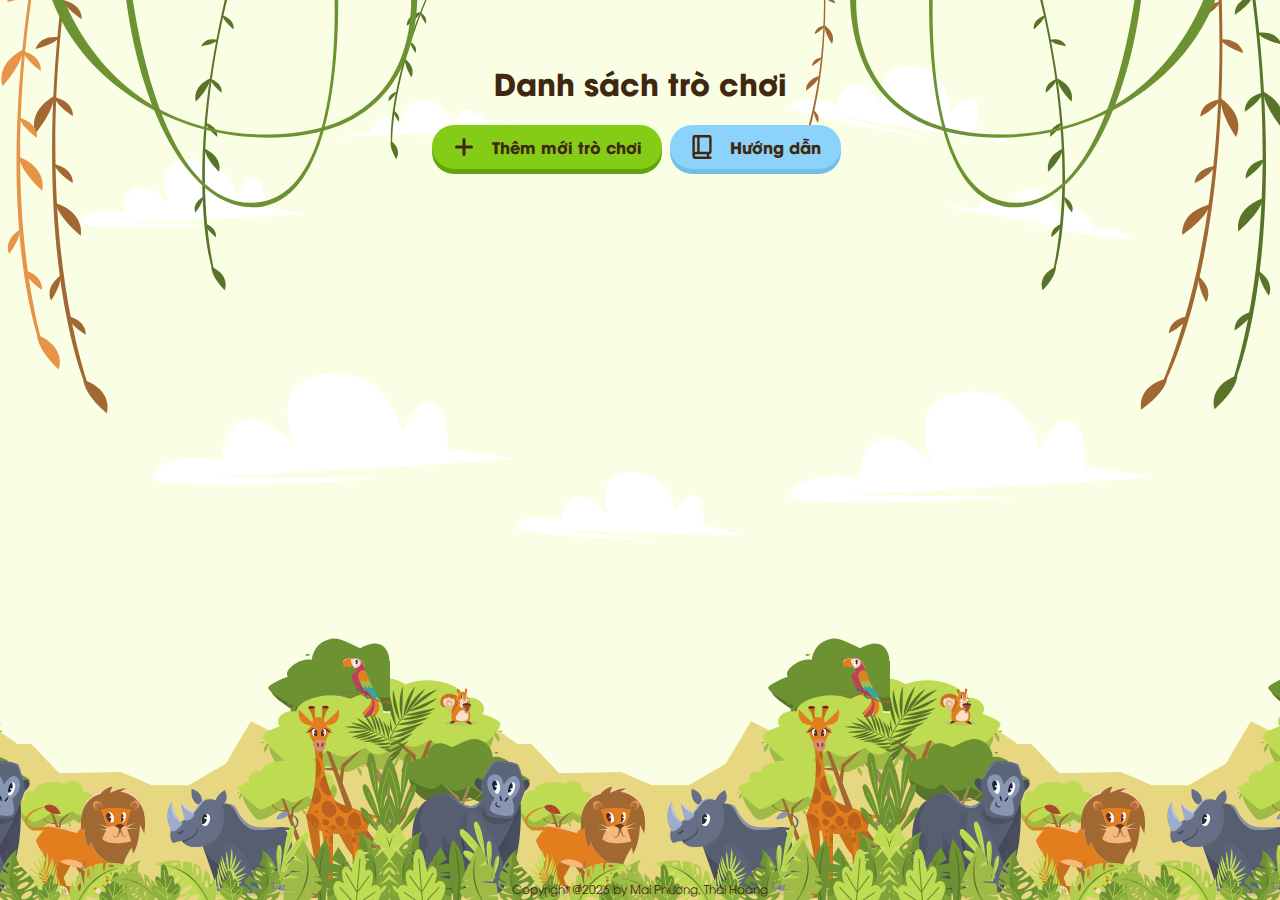
==== commit a8797d07: "deploy" ====
--- a/index.html
+++ b/index.html
@@ -1 +1 @@
-<!doctype html><html lang=""><head><meta charset="utf-8"><meta http-equiv="X-UA-Compatible" content="IE=edge"><meta name="viewport" content="width=device-width,initial-scale=1,maximum-scale=1"><link rel="icon" href="/favicon.svg"><title>game_letters</title><script defer="defer" src="/js/chunk-vendors.16ce4791.js"></script><script defer="defer" src="/js/app.21723a0b.js"></script><link href="/css/app.4b361150.css" rel="stylesheet"></head><body><noscript><strong>We're sorry but game_letters doesn't work properly without JavaScript enabled. Please enable it to continue.</strong></noscript><div id="app" class="min-h-full"></div></body></html>+<!doctype html><html lang=""><head><meta charset="utf-8"><meta http-equiv="X-UA-Compatible" content="IE=edge"><meta name="viewport" content="width=device-width,initial-scale=1,maximum-scale=1"><link rel="icon" href="/favicon.svg"><title>game_letters</title><script defer="defer" src="/js/chunk-vendors.8b84d7c0.js"></script><script defer="defer" src="/js/app.53921684.js"></script><link href="/css/app.f4c8822a.css" rel="stylesheet"></head><body><noscript><strong>We're sorry but game_letters doesn't work properly without JavaScript enabled. Please enable it to continue.</strong></noscript><div id="app" class="min-h-full"></div></body></html>--- a/css/app.f4c8822a.css
+++ b/css/app.f4c8822a.css
@@ -0,0 +1,4 @@
+@import url(https://fonts.googleapis.com/css2?family=Yanone+Kaffeesatz:wght@400;700&display=swap);.icon[data-v-c49d3024]{font-size:32px;font-weight:700;letter-spacing:32px;position:relative}.confetti[data-v-c49d3024]{display:flex;justify-content:center;align-items:center;position:relative;width:100%;height:200px;overflow:hidden}.confetti-piece[data-v-c49d3024]{position:absolute;width:8px;height:16px;background:#ffd300;top:0;opacity:0}.confetti-piece[data-v-c49d3024]:first-child{left:7%;transform:rotate(-42deg);animation:makeItRain-c49d3024 1s ease-out infinite;animation-delay:293ms;animation-duration:1036ms}.confetti-piece[data-v-c49d3024]:nth-child(2){left:14%;transform:rotate(5deg);animation:makeItRain-c49d3024 1s ease-out infinite;animation-delay:375ms;animation-duration:1.1s}.confetti-piece[data-v-c49d3024]:nth-child(3){left:21%;transform:rotate(77deg);animation:makeItRain-c49d3024 1s ease-out infinite;animation-delay:138ms;animation-duration:759ms}.confetti-piece[data-v-c49d3024]:nth-child(4){left:28%;transform:rotate(-78deg);animation:makeItRain-c49d3024 1s ease-out infinite;animation-delay:.32s;animation-duration:1043ms}.confetti-piece[data-v-c49d3024]:nth-child(5){left:35%;transform:rotate(-74deg);animation:makeItRain-c49d3024 1s ease-out infinite;animation-delay:89ms;animation-duration:977ms}.confetti-piece[data-v-c49d3024]:nth-child(6){left:42%;transform:rotate(2deg);animation:makeItRain-c49d3024 1s ease-out infinite;animation-delay:352ms;animation-duration:1062ms}.confetti-piece[data-v-c49d3024]:nth-child(7){left:49%;transform:rotate(-14deg);animation:makeItRain-c49d3024 1s ease-out infinite;animation-delay:189ms;animation-duration:946ms}.confetti-piece[data-v-c49d3024]:nth-child(8){left:56%;transform:rotate(66deg);animation:makeItRain-c49d3024 1s ease-out infinite;animation-delay:177ms;animation-duration:882ms}.confetti-piece[data-v-c49d3024]:nth-child(9){left:63%;transform:rotate(35deg);animation:makeItRain-c49d3024 1s ease-out infinite;animation-delay:79ms;animation-duration:1104ms}.confetti-piece[data-v-c49d3024]:nth-child(10){left:70%;transform:rotate(-53deg);animation:makeItRain-c49d3024 1s ease-out infinite;animation-delay:112ms;animation-duration:1068ms}.confetti-piece[data-v-c49d3024]:nth-child(11){left:77%;transform:rotate(71deg);animation:makeItRain-c49d3024 1s ease-out infinite;animation-delay:407ms;animation-duration:1047ms}.confetti-piece[data-v-c49d3024]:nth-child(12){left:84%;transform:rotate(-34deg);animation:makeItRain-c49d3024 1s ease-out infinite;animation-delay:375ms;animation-duration:1187ms}.confetti-piece[data-v-c49d3024]:nth-child(13){left:91%;transform:rotate(-33deg);animation:makeItRain-c49d3024 1s ease-out infinite;animation-delay:123ms;animation-duration:1075ms}.confetti-piece[data-v-c49d3024]:nth-child(odd){background:#17d3ff}.confetti-piece[data-v-c49d3024]:nth-child(2n){z-index:1}.confetti-piece[data-v-c49d3024]:nth-child(4n){width:5px;height:12px;animation-duration:2s}.confetti-piece[data-v-c49d3024]:nth-child(3n){width:3px;height:10px;animation-duration:2.5s;animation-delay:1s}.confetti-piece[data-v-c49d3024]:nth-child(4n-7){background:#ff4e91}@keyframes makeItRain-c49d3024{0%{opacity:0}50%{opacity:1}to{transform:translateY(200px)}}
+/*
+! tailwindcss v3.3.2 | MIT License | https://tailwindcss.com
+*/*,:after,:before{box-sizing:border-box;border-width:0;border-style:solid;border-color:#e5e7eb}:after,:before{--tw-content:""}html{line-height:1.5;-webkit-text-size-adjust:100%;-moz-tab-size:4;-o-tab-size:4;tab-size:4;font-family:Roboto,sans-serif;font-feature-settings:normal;font-variation-settings:normal}body{margin:0;line-height:inherit}hr{height:0;color:inherit;border-top-width:1px}abbr:where([title]){-webkit-text-decoration:underline dotted;text-decoration:underline dotted}h1,h2,h3,h4,h5,h6{font-size:inherit;font-weight:inherit}a{color:inherit;text-decoration:inherit}b,strong{font-weight:bolder}code,kbd,pre,samp{font-family:ui-monospace,monospace;font-size:1em}small{font-size:80%}sub,sup{font-size:75%;line-height:0;position:relative;vertical-align:baseline}sub{bottom:-.25em}sup{top:-.5em}table{text-indent:0;border-color:inherit;border-collapse:collapse}button,input,optgroup,select,textarea{font-family:inherit;font-size:100%;font-weight:inherit;line-height:inherit;color:inherit;margin:0;padding:0}button,select{text-transform:none}[type=button],[type=reset],[type=submit],button{-webkit-appearance:button;background-color:transparent;background-image:none}:-moz-focusring{outline:auto}:-moz-ui-invalid{box-shadow:none}progress{vertical-align:baseline}::-webkit-inner-spin-button,::-webkit-outer-spin-button{height:auto}[type=search]{-webkit-appearance:textfield;outline-offset:-2px}::-webkit-search-decoration{-webkit-appearance:none}::-webkit-file-upload-button{-webkit-appearance:button;font:inherit}summary{display:list-item}blockquote,dd,dl,figure,h1,h2,h3,h4,h5,h6,hr,p,pre{margin:0}fieldset{margin:0}fieldset,legend{padding:0}menu,ol,ul{list-style:none;margin:0;padding:0}textarea{resize:vertical}input::-moz-placeholder,textarea::-moz-placeholder{opacity:1;color:#9ca3af}input::placeholder,textarea::placeholder{opacity:1;color:#9ca3af}[role=button],button{cursor:pointer}:disabled{cursor:default}audio,canvas,embed,iframe,img,object,svg,video{display:block;vertical-align:middle}img,video{max-width:100%;height:auto}[hidden]{display:none}*,:after,:before{--tw-border-spacing-x:0;--tw-border-spacing-y:0;--tw-translate-x:0;--tw-translate-y:0;--tw-rotate:0;--tw-skew-x:0;--tw-skew-y:0;--tw-scale-x:1;--tw-scale-y:1;--tw-pan-x: ;--tw-pan-y: ;--tw-pinch-zoom: ;--tw-scroll-snap-strictness:proximity;--tw-gradient-from-position: ;--tw-gradient-via-position: ;--tw-gradient-to-position: ;--tw-ordinal: ;--tw-slashed-zero: ;--tw-numeric-figure: ;--tw-numeric-spacing: ;--tw-numeric-fraction: ;--tw-ring-inset: ;--tw-ring-offset-width:0px;--tw-ring-offset-color:#fff;--tw-ring-color:rgba(59,130,246,.5);--tw-ring-offset-shadow:0 0 #0000;--tw-ring-shadow:0 0 #0000;--tw-shadow:0 0 #0000;--tw-shadow-colored:0 0 #0000;--tw-blur: ;--tw-brightness: ;--tw-contrast: ;--tw-grayscale: ;--tw-hue-rotate: ;--tw-invert: ;--tw-saturate: ;--tw-sepia: ;--tw-drop-shadow: ;--tw-backdrop-blur: ;--tw-backdrop-brightness: ;--tw-backdrop-contrast: ;--tw-backdrop-grayscale: ;--tw-backdrop-hue-rotate: ;--tw-backdrop-invert: ;--tw-backdrop-opacity: ;--tw-backdrop-saturate: ;--tw-backdrop-sepia: }::backdrop{--tw-border-spacing-x:0;--tw-border-spacing-y:0;--tw-translate-x:0;--tw-translate-y:0;--tw-rotate:0;--tw-skew-x:0;--tw-skew-y:0;--tw-scale-x:1;--tw-scale-y:1;--tw-pan-x: ;--tw-pan-y: ;--tw-pinch-zoom: ;--tw-scroll-snap-strictness:proximity;--tw-gradient-from-position: ;--tw-gradient-via-position: ;--tw-gradient-to-position: ;--tw-ordinal: ;--tw-slashed-zero: ;--tw-numeric-figure: ;--tw-numeric-spacing: ;--tw-numeric-fraction: ;--tw-ring-inset: ;--tw-ring-offset-width:0px;--tw-ring-offset-color:#fff;--tw-ring-color:rgba(59,130,246,.5);--tw-ring-offset-shadow:0 0 #0000;--tw-ring-shadow:0 0 #0000;--tw-shadow:0 0 #0000;--tw-shadow-colored:0 0 #0000;--tw-blur: ;--tw-brightness: ;--tw-contrast: ;--tw-grayscale: ;--tw-hue-rotate: ;--tw-invert: ;--tw-saturate: ;--tw-sepia: ;--tw-drop-shadow: ;--tw-backdrop-blur: ;--tw-backdrop-brightness: ;--tw-backdrop-contrast: ;--tw-backdrop-grayscale: ;--tw-backdrop-hue-rotate: ;--tw-backdrop-invert: ;--tw-backdrop-opacity: ;--tw-backdrop-saturate: ;--tw-backdrop-sepia: }.container{width:100%}@media (min-width:320px){.container{max-width:320px}}@media (min-width:640px){.container{max-width:640px}}@media (min-width:768px){.container{max-width:768px}}@media (min-width:1024px){.container{max-width:1024px}}@media (min-width:1280px){.container{max-width:1280px}}@media (min-width:1536px){.container{max-width:1536px}}.pointer-events-none{pointer-events:none}.pointer-events-auto{pointer-events:auto}.\!visible{visibility:visible!important}.visible{visibility:visible}.invisible{visibility:hidden}.collapse{visibility:collapse}.static{position:static}.fixed{position:fixed}.absolute{position:absolute}.relative{position:relative}.inset-0{inset:0}.\!left-auto{left:auto!important}.\!top-auto{top:auto!important}.-bottom-\[47px\]{bottom:-47px}.-left-\[15px\]{left:-15px}.-top-\[21px\]{top:-21px}.-top-\[35px\]{top:-35px}.bottom-0{bottom:0}.bottom-1\/2{bottom:50%}.bottom-\[2px\]{bottom:2px}.left-0{left:0}.left-1\/2{left:50%}.left-3{left:.75rem}.left-\[50\%\]{left:50%}.left-\[calc\(50\%-1px\)\]{left:calc(50% - 1px)}.right-0{right:0}.right-0\.5{right:.125rem}.right-1{right:.25rem}.right-1\.5{right:.375rem}.right-3{right:.75rem}.right-9{right:2.25rem}.right-\[2px\]{right:2px}.top-0{top:0}.top-1{top:.25rem}.top-1\/2{top:50%}.top-2{top:.5rem}.top-\[-18px\]{top:-18px}.top-\[-20px\]{top:-20px}.top-\[11px\]{top:11px}.top-\[13px\]{top:13px}.z-50{z-index:50}.z-\[1040\]{z-index:1040}.z-\[1055\]{z-index:1055}.z-\[1065\]{z-index:1065}.z-\[1066\]{z-index:1066}.z-\[1070\]{z-index:1070}.z-\[1080\]{z-index:1080}.z-\[999\]{z-index:999}.float-right{float:right}.float-left{float:left}.m-0{margin:0}.\!my-0{margin-top:0!important;margin-bottom:0!important}.mx-auto{margin-left:auto;margin-right:auto}.my-0{margin-top:0;margin-bottom:0}.my-\[5px\]{margin-top:5px;margin-bottom:5px}.-mt-3{margin-top:-.75rem}.mb-0{margin-bottom:0}.mb-1{margin-bottom:.25rem}.mb-2{margin-bottom:.5rem}.mb-2\.5{margin-bottom:.625rem}.mb-4{margin-bottom:1rem}.mb-5{margin-bottom:1.25rem}.mb-\[100px\]{margin-bottom:100px}.mb-\[10px\]{margin-bottom:10px}.mb-\[16px\]{margin-bottom:16px}.mb-\[24px\]{margin-bottom:24px}.ml-1{margin-left:.25rem}.ml-2{margin-left:.5rem}.ml-6{margin-left:1.5rem}.ml-\[30px\]{margin-left:30px}.ml-\[3px\]{margin-left:3px}.ml-auto{margin-left:auto}.mr-2{margin-right:.5rem}.mr-3{margin-right:.75rem}.mr-4{margin-right:1rem}.mr-5{margin-right:1.25rem}.mr-6{margin-right:1.5rem}.mr-\[5\%\]{margin-right:5%}.mr-\[8px\]{margin-right:8px}.mr-auto{margin-right:auto}.mt-2{margin-top:.5rem}.mt-2\.5{margin-top:.625rem}.mt-3{margin-top:.75rem}.mt-5{margin-top:1.25rem}.mt-6{margin-top:1.5rem}.mt-\[-20px\]{margin-top:-20px}.mt-\[0\.15rem\]{margin-top:.15rem}.mt-\[16px\]{margin-top:16px}.box-border{box-sizing:border-box}.box-content{box-sizing:content-box}.\!block{display:block!important}.block{display:block}.inline-block{display:inline-block}.inline{display:inline}.flex{display:flex}.inline-flex{display:inline-flex}.table{display:table}.grid{display:grid}.hidden{display:none}.\!h-0{height:0!important}.h-0{height:0}.h-1{height:.25rem}.h-1\.5{height:.375rem}.h-10{height:2.5rem}.h-14{height:3.5rem}.h-2\/5{height:40%}.h-3{height:.75rem}.h-4{height:1rem}.h-5{height:1.25rem}.h-6{height:1.5rem}.h-7{height:1.75rem}.h-8{height:2rem}.h-9{height:2.25rem}.h-\[1\.125rem\]{height:1.125rem}.h-\[100\%\]{height:100%}.h-\[100px\]{height:100px}.h-\[120px\]{height:120px}.h-\[15px\]{height:15px}.h-\[160px\]{height:160px}.h-\[260px\]{height:260px}.h-\[30px\]{height:30px}.h-\[32px\]{height:32px}.h-\[380px\]{height:380px}.h-\[40px\]{height:40px}.h-\[42px\]{height:42px}.h-\[48px\]{height:48px}.h-\[4px\]{height:4px}.h-\[512px\]{height:512px}.h-\[56px\]{height:56px}.h-\[6px\]{height:6px}.h-\[72px\]{height:72px}.h-\[calc\(100vh-65px\)\]{height:calc(100vh - 65px)}.h-auto{height:auto}.h-full{height:100%}.h-screen{height:100vh}.max-h-\[200px\]{max-height:200px}.max-h-\[calc\(100\%-64px\)\]{max-height:calc(100% - 64px)}.min-h-\[100vh\]{min-height:100vh}.min-h-\[305px\]{min-height:305px}.min-h-\[325px\]{min-height:325px}.min-h-\[auto\]{min-height:auto}.min-h-\[calc\(100\%-1rem\)\]{min-height:calc(100% - 1rem)}.min-h-full{min-height:100%}.w-0{width:0}.w-1{width:.25rem}.w-1\.5{width:.375rem}.w-10{width:2.5rem}.w-2{width:.5rem}.w-3{width:.75rem}.w-4{width:1rem}.w-5{width:1.25rem}.w-6{width:1.5rem}.w-7{width:1.75rem}.w-9{width:2.25rem}.w-\[1\.125rem\]{width:1.125rem}.w-\[10\%\]{width:10%}.w-\[100\%\]{width:100%}.w-\[100px\]{width:100px}.w-\[10px\]{width:10px}.w-\[120px\]{width:120px}.w-\[150px\]{width:150px}.w-\[15px\]{width:15px}.w-\[160px\]{width:160px}.w-\[20px\]{width:20px}.w-\[25\%\]{width:25%}.w-\[250px\]{width:250px}.w-\[260px\]{width:260px}.w-\[2px\]{width:2px}.w-\[304px\]{width:304px}.w-\[30px\]{width:30px}.w-\[328px\]{width:328px}.w-\[32px\]{width:32px}.w-\[4px\]{width:4px}.w-\[60px\]{width:60px}.w-\[6px\]{width:6px}.w-\[70\%\]{width:70%}.w-\[72px\]{width:72px}.w-\[76px\]{width:76px}.w-\[85\%\]{width:85%}.w-\[90px\]{width:90px}.w-auto{width:auto}.w-full{width:100%}.w-screen{width:100vw}.min-w-0{min-width:0}.min-w-\[100px\]{min-width:100px}.min-w-\[310px\]{min-width:310px}.min-w-\[48px\]{min-width:48px}.min-w-\[50px\]{min-width:50px}.min-w-\[64px\]{min-width:64px}.max-w-\[200px\]{max-width:200px}.max-w-\[267px\]{max-width:267px}.max-w-\[325px\]{max-width:325px}.max-w-\[90\%\]{max-width:90%}.max-w-\[calc\(100\%-1rem\)\]{max-width:calc(100% - 1rem)}.max-w-full{max-width:100%}.flex-auto{flex:1 1 auto}.flex-shrink-0,.shrink-0{flex-shrink:0}.grow{flex-grow:1}.grow-0{flex-grow:0}.basis-auto{flex-basis:auto}.origin-\[0_0\]{transform-origin:0 0}.origin-\[center_bottom_0\]{transform-origin:center bottom 0}.-translate-x-1\/2{--tw-translate-x:-50%}.-translate-x-1\/2,.-translate-x-\[150\%\]{transform:translate(var(--tw-translate-x),var(--tw-translate-y)) rotate(var(--tw-rotate)) skewX(var(--tw-skew-x)) skewY(var(--tw-skew-y)) scaleX(var(--tw-scale-x)) scaleY(var(--tw-scale-y))}.-translate-x-\[150\%\]{--tw-translate-x:-150%}.-translate-x-full{--tw-translate-x:-100%}.-translate-x-full,.-translate-y-1\/2{transform:translate(var(--tw-translate-x),var(--tw-translate-y)) rotate(var(--tw-rotate)) skewX(var(--tw-skew-x)) skewY(var(--tw-skew-y)) scaleX(var(--tw-scale-x)) scaleY(var(--tw-scale-y))}.-translate-y-1\/2{--tw-translate-y:-50%}.translate-x-\[-50\%\]{--tw-translate-x:-50%}.translate-x-\[-50\%\],.translate-x-\[150\%\]{transform:translate(var(--tw-translate-x),var(--tw-translate-y)) rotate(var(--tw-rotate)) skewX(var(--tw-skew-x)) skewY(var(--tw-skew-y)) scaleX(var(--tw-scale-x)) scaleY(var(--tw-scale-y))}.translate-x-\[150\%\]{--tw-translate-x:150%}.translate-x-full{--tw-translate-x:100%}.translate-x-full,.translate-y-\[-50px\]{transform:translate(var(--tw-translate-x),var(--tw-translate-y)) rotate(var(--tw-rotate)) skewX(var(--tw-skew-x)) skewY(var(--tw-skew-y)) scaleX(var(--tw-scale-x)) scaleY(var(--tw-scale-y))}.translate-y-\[-50px\]{--tw-translate-y:-50px}.rotate-180{--tw-rotate:180deg}.rotate-180,.scale-0{transform:translate(var(--tw-translate-x),var(--tw-translate-y)) rotate(var(--tw-rotate)) skewX(var(--tw-skew-x)) skewY(var(--tw-skew-y)) scaleX(var(--tw-scale-x)) scaleY(var(--tw-scale-y))}.scale-0{--tw-scale-x:0;--tw-scale-y:0}.scale-100{--tw-scale-x:1;--tw-scale-y:1}.scale-100,.scale-\[0\.8\]{transform:translate(var(--tw-translate-x),var(--tw-translate-y)) rotate(var(--tw-rotate)) skewX(var(--tw-skew-x)) skewY(var(--tw-skew-y)) scaleX(var(--tw-scale-x)) scaleY(var(--tw-scale-y))}.scale-\[0\.8\]{--tw-scale-x:0.8;--tw-scale-y:0.8}.scale-\[1\.02\]{--tw-scale-x:1.02;--tw-scale-y:1.02}.scale-\[1\.02\],.transform{transform:translate(var(--tw-translate-x),var(--tw-translate-y)) rotate(var(--tw-rotate)) skewX(var(--tw-skew-x)) skewY(var(--tw-skew-y)) scaleX(var(--tw-scale-x)) scaleY(var(--tw-scale-y))}.transform-none{transform:none}.animate-\[fade-in_0\.15s_both\]{animation:fade-in .15s both}.animate-\[fade-in_0\.3s_both\]{animation:fade-in .3s both}@keyframes fade-in{0%{opacity:0}to{opacity:1}}.animate-\[fade-in_350ms_ease-in-out\]{animation:fade-in .35s ease-in-out}.animate-\[fade-out_0\.15s_both\]{animation:fade-out .15s both}.animate-\[fade-out_0\.3s_both\]{animation:fade-out .3s both}@keyframes fade-out{0%{opacity:1}to{opacity:0}}.animate-\[fade-out_350ms_ease-in-out\]{animation:fade-out .35s ease-in-out}@keyframes show-up-clock{0%{opacity:0;transform:scale(.7)}to{opacity:1;transform:scale(1)}}.animate-\[show-up-clock_350ms_linear\]{animation:show-up-clock .35s linear}.cursor-default{cursor:default}.cursor-pointer{cursor:pointer}.touch-none{touch-action:none}.touch-pan-y{--tw-pan-y:pan-y;touch-action:var(--tw-pan-x) var(--tw-pan-y) var(--tw-pinch-zoom)}.select-none{-webkit-user-select:none;-moz-user-select:none;user-select:none}.select-all{-webkit-user-select:all;-moz-user-select:all;user-select:all}.resize{resize:both}.list-none{list-style-type:none}.appearance-none{-webkit-appearance:none;-moz-appearance:none;appearance:none}.\!flex-row{flex-direction:row!important}.flex-row{flex-direction:row}.flex-col{flex-direction:column}.flex-wrap{flex-wrap:wrap}.items-start{align-items:flex-start}.items-center{align-items:center}.justify-end{justify-content:flex-end}.justify-center{justify-content:center}.justify-between{justify-content:space-between}.justify-around{justify-content:space-around}.justify-evenly{justify-content:space-evenly}.overflow-auto{overflow:auto}.overflow-hidden{overflow:hidden}.overflow-visible{overflow:visible}.overflow-y-auto{overflow-y:auto}.overflow-x-hidden{overflow-x:hidden}.truncate{overflow:hidden;text-overflow:ellipsis;white-space:nowrap}.whitespace-normal{white-space:normal}.whitespace-nowrap{white-space:nowrap}.break-normal{overflow-wrap:normal;word-break:normal}.break-words{overflow-wrap:break-word}.rounded,.rounded-\[0\.25rem\]{border-radius:.25rem}.rounded-\[0\.6rem\]{border-radius:.6rem}.rounded-\[100\%\]{border-radius:100%}.rounded-\[10px\]{border-radius:10px}.rounded-\[15px\]{border-radius:15px}.rounded-\[16px\]{border-radius:16px}.rounded-\[20px\]{border-radius:20px}.rounded-\[50\%\]{border-radius:50%}.rounded-\[50px\]{border-radius:50px}.rounded-\[999px\]{border-radius:999px}.rounded-full{border-radius:9999px}.rounded-lg{border-radius:.5rem}.rounded-md{border-radius:.375rem}.rounded-xl{border-radius:.75rem}.rounded-b-lg{border-bottom-right-radius:.5rem;border-bottom-left-radius:.5rem}.rounded-l-\[0\.25rem\]{border-top-left-radius:.25rem;border-bottom-left-radius:.25rem}.rounded-r-\[0\.25rem\]{border-top-right-radius:.25rem;border-bottom-right-radius:.25rem}.rounded-t-\[0\.6rem\]{border-top-left-radius:.6rem;border-top-right-radius:.6rem}.rounded-t-lg{border-top-left-radius:.5rem;border-top-right-radius:.5rem}.\!border-\[3px\]{border-width:3px!important}.border{border-width:1px}.border-0{border-width:0}.border-\[0\.125rem\],.border-\[\.125rem\]{border-width:.125rem}.border-\[14px\]{border-width:14px}.border-b-2{border-bottom-width:2px}.border-l-0{border-left-width:0}.border-l-\[0\.125rem\]{border-left-width:.125rem}.border-r-0{border-right-width:0}.\!border-solid{border-style:solid!important}.border-solid{border-style:solid}.border-dashed{border-style:dashed}.border-none{border-style:none}.\!border-\[\#b2b3b4\]{--tw-border-opacity:1!important;border-color:rgb(178 179 180/var(--tw-border-opacity))!important}.border-\[\#3b71ca\]{--tw-border-opacity:1;border-color:rgb(59 113 202/var(--tw-border-opacity))}.border-color-5{--tw-border-opacity:1;border-color:rgb(229 143 90/var(--tw-border-opacity))}.border-gray-300{--tw-border-opacity:1;border-color:rgb(209 213 219/var(--tw-border-opacity))}.border-neutral-100{--tw-border-opacity:1;border-color:rgb(245 245 245/var(--tw-border-opacity))}.border-neutral-200{--tw-border-opacity:1;border-color:rgb(229 229 229/var(--tw-border-opacity))}.border-neutral-300{--tw-border-opacity:1;border-color:rgb(212 212 212/var(--tw-border-opacity))}.border-primary{--tw-border-opacity:1;border-color:rgb(59 113 202/var(--tw-border-opacity))}.border-primary-400{--tw-border-opacity:1;border-color:rgb(143 174 224/var(--tw-border-opacity))}.border-transparent{border-color:transparent}.border-white{--tw-border-opacity:1;border-color:rgb(255 255 255/var(--tw-border-opacity))}.border-t-transparent{border-top-color:transparent}.\!bg-\[\#858585\]{--tw-bg-opacity:1!important;background-color:rgb(133 133 133/var(--tw-bg-opacity))!important}.\!bg-danger-100{--tw-bg-opacity:1!important;background-color:rgb(250 229 233/var(--tw-bg-opacity))!important}.\!bg-primary-100{--tw-bg-opacity:1!important;background-color:rgb(227 235 247/var(--tw-bg-opacity))!important}.\!bg-success-100{--tw-bg-opacity:1!important;background-color:rgb(214 250 228/var(--tw-bg-opacity))!important}.bg-\[\#00000012\]{background-color:#00000012}.bg-\[\#00000066\]{background-color:#00000066}.bg-\[\#3b71ca\]{--tw-bg-opacity:1;background-color:rgb(59 113 202/var(--tw-bg-opacity))}.bg-\[\#6d6d6d\]{--tw-bg-opacity:1;background-color:rgb(109 109 109/var(--tw-bg-opacity))}.bg-\[\#aaa\]{--tw-bg-opacity:1;background-color:rgb(170 170 170/var(--tw-bg-opacity))}.bg-\[\#eceff1\]{--tw-bg-opacity:1;background-color:rgb(236 239 241/var(--tw-bg-opacity))}.bg-black{--tw-bg-opacity:1;background-color:rgb(0 0 0/var(--tw-bg-opacity))}.bg-black\/10{background-color:rgba(0,0,0,.1)}.bg-black\/40{background-color:rgba(0,0,0,.4)}.bg-color-4{--tw-bg-opacity:1;background-color:rgb(253 242 225/var(--tw-bg-opacity))}.bg-gray-400{--tw-bg-opacity:1;background-color:rgb(156 163 175/var(--tw-bg-opacity))}.bg-orange-400{--tw-bg-opacity:1;background-color:rgb(251 146 60/var(--tw-bg-opacity))}.bg-primary{--tw-bg-opacity:1;background-color:rgb(59 113 202/var(--tw-bg-opacity))}.bg-rose-500{--tw-bg-opacity:1;background-color:rgb(244 63 94/var(--tw-bg-opacity))}.bg-transparent{background-color:transparent}.bg-white{--tw-bg-opacity:1;background-color:rgb(255 255 255/var(--tw-bg-opacity))}.bg-white\/30{background-color:hsla(0,0%,100%,.3)}.bg-zinc-500{--tw-bg-opacity:1;background-color:rgb(113 113 122/var(--tw-bg-opacity))}.bg-zinc-600{--tw-bg-opacity:1;background-color:rgb(82 82 91/var(--tw-bg-opacity))}.bg-zinc-600\/50{background-color:rgba(82,82,91,.5)}.bg-zinc-700{--tw-bg-opacity:1;background-color:rgb(63 63 70/var(--tw-bg-opacity))}.bg-\[url\(\.\.\/images\/bg_bottom_1\.svg\)\2c url\(\.\.\/images\/bg_top_1\.svg\)\]{background-image:url(/img/bg_bottom_1.b8db9ccf.svg),url(/img/bg_top_1.4cd34c81.svg)}.bg-\[url\(\.\.\/images\/bg_bottom_2\.svg\)\2c url\(\.\.\/images\/bg_top_2\.svg\)\]{background-image:url(/img/bg_bottom_2.db29f8f9.svg),url(/img/bg_top_2.c0449358.svg)}.bg-\[length\:500px\2c cover\]{background-size:500px,cover}.bg-clip-padding{background-clip:padding-box}.bg-\[position\:bottom\2c top\]{background-position:bottom,top}.bg-repeat-x{background-repeat:repeat-x}.fill-\[\#afafaf\]{fill:#afafaf}.fill-white{fill:#fff}.p-0{padding:0}.p-2{padding:.5rem}.p-2\.5{padding:.625rem}.p-4{padding:1rem}.p-\[15px\]{padding:15px}.p-\[16px\]{padding:16px}.p-\[5px\]{padding:5px}.p-\[8px\]{padding:8px}.p-\[auto\]{padding:auto}.\!py-0{padding-top:0!important;padding-bottom:0!important}.px-0{padding-left:0;padding-right:0}.px-0\.5{padding-left:.125rem;padding-right:.125rem}.px-2{padding-left:.5rem;padding-right:.5rem}.px-2\.5{padding-left:.625rem;padding-right:.625rem}.px-3{padding-left:.75rem;padding-right:.75rem}.px-4{padding-left:1rem;padding-right:1rem}.px-6{padding-left:1.5rem;padding-right:1.5rem}.px-\[0\.4rem\]{padding-left:.4rem;padding-right:.4rem}.px-\[10px\]{padding-left:10px;padding-right:10px}.px-\[12px\]{padding-left:12px;padding-right:12px}.px-\[16px\]{padding-left:16px;padding-right:16px}.px-\[20px\]{padding-left:20px;padding-right:20px}.px-\[40px\]{padding-left:40px;padding-right:40px}.px-\[auto\]{padding-left:auto;padding-right:auto}.py-0{padding-top:0;padding-bottom:0}.py-1{padding-top:.25rem;padding-bottom:.25rem}.py-1\.5{padding-top:.375rem;padding-bottom:.375rem}.py-2{padding-top:.5rem;padding-bottom:.5rem}.py-\[0\.32rem\]{padding-top:.32rem;padding-bottom:.32rem}.py-\[0\.33rem\]{padding-top:.33rem;padding-bottom:.33rem}.py-\[0\.4rem\]{padding-top:.4rem;padding-bottom:.4rem}.py-\[10px\]{padding-top:10px;padding-bottom:10px}.py-\[1px\]{padding-top:1px;padding-bottom:1px}.py-\[5px\]{padding-top:5px;padding-bottom:5px}.pb-0{padding-bottom:0}.pb-\[250px\]{padding-bottom:250px}.pb-\[40px\]{padding-bottom:40px}.pl-3{padding-left:.75rem}.pl-\[16px\]{padding-left:16px}.pl-\[50px\]{padding-left:50px}.pl-\[8px\]{padding-left:8px}.pr-\[16px\]{padding-right:16px}.pr-\[24px\]{padding-right:24px}.pt-2{padding-top:.5rem}.pt-2\.5{padding-top:.625rem}.pt-\[0\.37rem\]{padding-top:.37rem}.pt-\[16px\]{padding-top:16px}.pt-\[20px\]{padding-top:20px}.pt-\[40vh\]{padding-top:40vh}.pt-\[50px\]{padding-top:50px}.pt-\[56\%\]{padding-top:56%}.pt-\[60px\]{padding-top:60px}.text-left{text-align:left}.text-center{text-align:center}.text-right{text-align:right}.align-middle{vertical-align:middle}.align-bottom{vertical-align:bottom}.text-\[0\.8rem\]{font-size:.8rem}.text-\[0\.9rem\]{font-size:.9rem}.text-\[1\.1rem\]{font-size:1.1rem}.text-\[10px\]{font-size:10px}.text-\[11px\]{font-size:11px}.text-\[12px\]{font-size:12px}.text-\[13px\]{font-size:13px}.text-\[14px\]{font-size:14px}.text-\[16px\]{font-size:16px}.text-\[18px\]{font-size:18px}.text-\[2\.5rem\]{font-size:2.5rem}.text-\[20px\]{font-size:20px}.text-\[3\.75rem\]{font-size:3.75rem}.text-\[30px\]{font-size:30px}.text-\[34px\]{font-size:34px}.text-\[9px\]{font-size:9px}.text-base{font-size:1rem;line-height:1.5rem}.text-sm{font-size:.875rem;line-height:1.25rem}.text-xs{font-size:.75rem;line-height:1rem}.font-bold{font-weight:700}.font-light{font-weight:300}.font-medium{font-weight:500}.font-normal{font-weight:400}.font-semibold{font-weight:600}.uppercase{text-transform:uppercase}.normal-case{text-transform:none}.italic{font-style:italic}.not-italic{font-style:normal}.leading-10{line-height:2.5rem}.leading-6{line-height:1.5rem}.leading-9{line-height:2.25rem}.leading-\[1\.2\]{line-height:1.2}.leading-\[1\.5\]{line-height:1.5}.leading-\[1\.6\]{line-height:1.6}.leading-\[2\.15\]{line-height:2.15}.leading-\[40px\]{line-height:40px}.leading-loose{line-height:2}.leading-normal{line-height:1.5}.tracking-\[-0\.00833em\]{letter-spacing:-.00833em}.tracking-\[0\.1rem\],.tracking-\[\.1rem\]{letter-spacing:.1rem}.tracking-\[1\.7px\]{letter-spacing:1.7px}.tracking-normal{letter-spacing:0}.\!text-danger-700{--tw-text-opacity:1!important;color:rgb(176 35 58/var(--tw-text-opacity))!important}.\!text-gray-50{--tw-text-opacity:1!important;color:rgb(249 250 251/var(--tw-text-opacity))!important}.\!text-primary{--tw-text-opacity:1!important;color:rgb(59 113 202/var(--tw-text-opacity))!important}.\!text-primary-700{--tw-text-opacity:1!important;color:rgb(40 81 146/var(--tw-text-opacity))!important}.\!text-success-700{--tw-text-opacity:1!important;color:rgb(14 117 55/var(--tw-text-opacity))!important}.\!text-white{--tw-text-opacity:1!important;color:rgb(255 255 255/var(--tw-text-opacity))!important}.text-\[\#212529\]{--tw-text-opacity:1;color:rgb(33 37 41/var(--tw-text-opacity))}.text-\[\#3b71ca\]{--tw-text-opacity:1;color:rgb(59 113 202/var(--tw-text-opacity))}.text-\[\#4f4f4f\]{--tw-text-opacity:1;color:rgb(79 79 79/var(--tw-text-opacity))}.text-\[\#b3afaf\]{--tw-text-opacity:1;color:rgb(179 175 175/var(--tw-text-opacity))}.text-\[\#ffffff8a\]{color:#ffffff8a}.text-\[rgb\(220\2c 76\2c 100\)\]{--tw-text-opacity:1;color:rgb(220 76 100/var(--tw-text-opacity))}.text-black{--tw-text-opacity:1;color:rgb(0 0 0/var(--tw-text-opacity))}.text-black\/50{color:rgba(0,0,0,.5)}.text-black\/\[64\]{color:#000}.text-color-5{--tw-text-opacity:1;color:rgb(229 143 90/var(--tw-text-opacity))}.text-current{color:currentColor}.text-emerald-500{--tw-text-opacity:1;color:rgb(16 185 129/var(--tw-text-opacity))}.text-fuchsia-500{--tw-text-opacity:1;color:rgb(217 70 239/var(--tw-text-opacity))}.text-gray-200{--tw-text-opacity:1;color:rgb(229 231 235/var(--tw-text-opacity))}.text-gray-300{--tw-text-opacity:1;color:rgb(209 213 219/var(--tw-text-opacity))}.text-gray-50{--tw-text-opacity:1;color:rgb(249 250 251/var(--tw-text-opacity))}.text-gray-500{--tw-text-opacity:1;color:rgb(107 114 128/var(--tw-text-opacity))}.text-gray-600{--tw-text-opacity:1;color:rgb(75 85 99/var(--tw-text-opacity))}.text-gray-700{--tw-text-opacity:1;color:rgb(55 65 81/var(--tw-text-opacity))}.text-green-600{--tw-text-opacity:1;color:rgb(22 163 74/var(--tw-text-opacity))}.text-neutral-500{--tw-text-opacity:1;color:rgb(115 115 115/var(--tw-text-opacity))}.text-pink-500{--tw-text-opacity:1;color:rgb(236 72 153/var(--tw-text-opacity))}.text-primary{--tw-text-opacity:1;color:rgb(59 113 202/var(--tw-text-opacity))}.text-red-500{--tw-text-opacity:1;color:rgb(239 68 68/var(--tw-text-opacity))}.text-rose-500{--tw-text-opacity:1;color:rgb(244 63 94/var(--tw-text-opacity))}.text-white{--tw-text-opacity:1;color:rgb(255 255 255/var(--tw-text-opacity))}.underline{text-decoration-line:underline}.no-underline{text-decoration-line:none}.underline-offset-auto{text-underline-offset:auto}.\!opacity-0{opacity:0!important}.\!opacity-100{opacity:1!important}.opacity-0{opacity:0}.opacity-100{opacity:1}.opacity-50{opacity:.5}.opacity-\[\.53\]{opacity:.53}.opacity-\[\.54\]{opacity:.54}.shadow{--tw-shadow:0 1px 3px 0 rgba(0,0,0,.1),0 1px 2px -1px rgba(0,0,0,.1);--tw-shadow-colored:0 1px 3px 0 var(--tw-shadow-color),0 1px 2px -1px var(--tw-shadow-color);box-shadow:var(--tw-ring-offset-shadow,0 0 #0000),var(--tw-ring-shadow,0 0 #0000),var(--tw-shadow)}.shadow-\[0_0px_3px_0_rgba\(0\2c 0\2c 0\2c 0\.07\)\2c 0_2px_2px_0_rgba\(0\2c 0\2c 0\2c 0\.04\)\]{--tw-shadow:0 0px 3px 0 rgba(0,0,0,.07),0 2px 2px 0 rgba(0,0,0,.04);--tw-shadow-colored:0 0px 3px 0 var(--tw-shadow-color),0 2px 2px 0 var(--tw-shadow-color);box-shadow:var(--tw-ring-offset-shadow,0 0 #0000),var(--tw-ring-shadow,0 0 #0000),var(--tw-shadow)}.shadow-\[0_10px_15px_-3px_rgba\(0\2c 0\2c 0\2c 0\.07\)\2c 0_4px_6px_-2px_rgba\(0\2c 0\2c 0\2c 0\.05\)\]{--tw-shadow:0 10px 15px -3px rgba(0,0,0,.07),0 4px 6px -2px rgba(0,0,0,.05);--tw-shadow-colored:0 10px 15px -3px var(--tw-shadow-color),0 4px 6px -2px var(--tw-shadow-color);box-shadow:var(--tw-ring-offset-shadow,0 0 #0000),var(--tw-ring-shadow,0 0 #0000),var(--tw-shadow)}.shadow-\[0_2px_5px_0_rgba\(0\2c 0\2c 0\2c 0\.16\)\2c _0_2px_10px_0_rgba\(0\2c 0\2c 0\2c 0\.12\)\]{--tw-shadow:0 2px 5px 0 rgba(0,0,0,.16),0 2px 10px 0 rgba(0,0,0,.12);--tw-shadow-colored:0 2px 5px 0 var(--tw-shadow-color),0 2px 10px 0 var(--tw-shadow-color);box-shadow:var(--tw-ring-offset-shadow,0 0 #0000),var(--tw-ring-shadow,0 0 #0000),var(--tw-shadow)}.shadow-\[0px_2px_15px_-3px_rgba\(0\2c 0\2c 0\2c \.07\)\2c _0px_10px_20px_-2px_rgba\(0\2c 0\2c 0\2c \.04\)\]{--tw-shadow:0px 2px 15px -3px rgba(0,0,0,.07),0px 10px 20px -2px rgba(0,0,0,.04);--tw-shadow-colored:0px 2px 15px -3px var(--tw-shadow-color),0px 10px 20px -2px var(--tw-shadow-color);box-shadow:var(--tw-ring-offset-shadow,0 0 #0000),var(--tw-ring-shadow,0 0 #0000),var(--tw-shadow)}.shadow-lg{--tw-shadow:0 10px 15px -3px rgba(0,0,0,.1),0 4px 6px -4px rgba(0,0,0,.1);--tw-shadow-colored:0 10px 15px -3px var(--tw-shadow-color),0 4px 6px -4px var(--tw-shadow-color)}.shadow-lg,.shadow-none{box-shadow:var(--tw-ring-offset-shadow,0 0 #0000),var(--tw-ring-shadow,0 0 #0000),var(--tw-shadow)}.shadow-none{--tw-shadow:0 0 #0000;--tw-shadow-colored:0 0 #0000}.outline-none{outline:2px solid transparent;outline-offset:2px}.outline{outline-style:solid}.blur{--tw-blur:blur(8px)}.blur,.filter{filter:var(--tw-blur) var(--tw-brightness) var(--tw-contrast) var(--tw-grayscale) var(--tw-hue-rotate) var(--tw-invert) var(--tw-saturate) var(--tw-sepia) var(--tw-drop-shadow)}.transition{transition-property:color,background-color,border-color,text-decoration-color,fill,stroke,opacity,box-shadow,transform,filter,-webkit-backdrop-filter;transition-property:color,background-color,border-color,text-decoration-color,fill,stroke,opacity,box-shadow,transform,filter,backdrop-filter;transition-property:color,background-color,border-color,text-decoration-color,fill,stroke,opacity,box-shadow,transform,filter,backdrop-filter,-webkit-backdrop-filter;transition-timing-function:cubic-bezier(.4,0,.2,1);transition-duration:.15s}.transition-\[background-color\2c box-shadow\2c border\]{transition-property:background-color,box-shadow,border;transition-timing-function:cubic-bezier(.4,0,.2,1);transition-duration:.15s}.transition-\[height\]{transition-property:height;transition-timing-function:cubic-bezier(.4,0,.2,1);transition-duration:.15s}.transition-\[opacity\]{transition-property:opacity;transition-timing-function:cubic-bezier(.4,0,.2,1);transition-duration:.15s}.transition-\[transform\2c _opacity\]{transition-property:transform,opacity;transition-timing-function:cubic-bezier(.4,0,.2,1);transition-duration:.15s}.transition-\[transform\2c height\]{transition-property:transform,height;transition-timing-function:cubic-bezier(.4,0,.2,1);transition-duration:.15s}.transition-\[width\]{transition-property:width;transition-timing-function:cubic-bezier(.4,0,.2,1);transition-duration:.15s}.transition-all{transition-property:all;transition-timing-function:cubic-bezier(.4,0,.2,1);transition-duration:.15s}.transition-opacity{transition-property:opacity;transition-timing-function:cubic-bezier(.4,0,.2,1);transition-duration:.15s}.delay-\[0ms\]{transition-delay:0ms}.duration-150{transition-duration:.15s}.duration-200{transition-duration:.2s}.duration-300{transition-duration:.3s}.duration-\[250ms\]{transition-duration:.25s}.duration-\[350ms\]{transition-duration:.35s}.duration-\[400ms\]{transition-duration:.4s}.ease-\[cubic-bezier\(0\2c 0\2c 0\.15\2c 1\)\2c _cubic-bezier\(0\2c 0\2c 0\.15\2c 1\)\]{transition-timing-function:cubic-bezier(0,0,.15,1),cubic-bezier(0,0,.15,1)}.ease-\[cubic-bezier\(0\.25\2c 0\.1\2c 0\.25\2c 1\)\],.ease-\[cubic-bezier\(0\.25\2c 0\.1\2c 0\.25\2c 1\.0\)\]{transition-timing-function:ease}.ease-\[cubic-bezier\(0\.4\2c 0\2c 0\.2\2c 1\)\]{transition-timing-function:cubic-bezier(.4,0,.2,1)}.ease-\[ease\]{transition-timing-function:ease}.ease-in-out{transition-timing-function:cubic-bezier(.4,0,.2,1)}.ease-linear{transition-timing-function:linear}.ease-out{transition-timing-function:cubic-bezier(0,0,.2,1)}.\[direction\:ltr\]{direction:ltr}.\[overflow-anchor\:none\]{overflow-anchor:none}.\[overflow-style\:none\]{overflow-style:none}.\[transition\:background-color_\.2s_linear\2c _height_\.2s_ease-in-out\]{transition:background-color .2s linear,height .2s ease-in-out}.\[transition\:background-color_\.2s_linear\2c _opacity_\.2s_linear\]{transition:background-color .2s linear,opacity .2s linear}.\[transition\:background-color_\.2s_linear\2c _width_\.2s_ease-in-out\]{transition:background-color .2s linear,width .2s ease-in-out}.\[transition\:background-color_250ms_cubic-bezier\(0\.4\2c 0\2c 0\.2\2c 1\)_0ms\2c box-shadow_250ms_cubic-bezier\(0\.4\2c 0\2c 0\.2\2c 1\)_0ms\2c border_250ms_cubic-bezier\(0\.4\2c 0\2c 0\.2\2c 1\)_0ms\]{transition:background-color .25s cubic-bezier(.4,0,.2,1) 0ms,box-shadow .25s cubic-bezier(.4,0,.2,1) 0ms,border .25s cubic-bezier(.4,0,.2,1) 0ms}.selection\:bg-transparent ::-moz-selection{background-color:transparent}.selection\:bg-transparent ::selection{background-color:transparent}.selection\:bg-transparent::-moz-selection{background-color:transparent}.selection\:bg-transparent::selection{background-color:transparent}.before\:pointer-events-none:before{content:var(--tw-content);pointer-events:none}.before\:absolute:before{content:var(--tw-content);position:absolute}.before\:h-\[0\.875rem\]:before{content:var(--tw-content);height:.875rem}.before\:w-\[0\.875rem\]:before{content:var(--tw-content);width:.875rem}.before\:scale-0:before{content:var(--tw-content);--tw-scale-x:0;--tw-scale-y:0;transform:translate(var(--tw-translate-x),var(--tw-translate-y)) rotate(var(--tw-rotate)) skewX(var(--tw-skew-x)) skewY(var(--tw-skew-y)) scaleX(var(--tw-scale-x)) scaleY(var(--tw-scale-y))}.before\:rounded-full:before{content:var(--tw-content);border-radius:9999px}.before\:bg-transparent:before{content:var(--tw-content);background-color:transparent}.before\:opacity-0:before{content:var(--tw-content);opacity:0}.before\:shadow-\[0px_0px_0px_13px_transparent\]:before{content:var(--tw-content);--tw-shadow:0px 0px 0px 13px transparent;--tw-shadow-colored:0px 0px 0px 13px var(--tw-shadow-color);box-shadow:var(--tw-ring-offset-shadow,0 0 #0000),var(--tw-ring-shadow,0 0 #0000),var(--tw-shadow)}.before\:content-\[\'\'\]:before{--tw-content:"";content:var(--tw-content)}.checked\:border-primary:checked{--tw-border-opacity:1;border-color:rgb(59 113 202/var(--tw-border-opacity))}.checked\:bg-primary:checked{--tw-bg-opacity:1;background-color:rgb(59 113 202/var(--tw-bg-opacity))}.checked\:before\:opacity-\[0\.16\]:checked:before{content:var(--tw-content);opacity:.16}.checked\:after\:absolute:checked:after{content:var(--tw-content);position:absolute}.checked\:after\:-mt-px:checked:after{content:var(--tw-content);margin-top:-1px}.checked\:after\:ml-\[0\.25rem\]:checked:after{content:var(--tw-content);margin-left:.25rem}.checked\:after\:block:checked:after{content:var(--tw-content);display:block}.checked\:after\:h-\[0\.8125rem\]:checked:after{content:var(--tw-content);height:.8125rem}.checked\:after\:w-\[0\.375rem\]:checked:after{content:var(--tw-content);width:.375rem}.checked\:after\:rotate-45:checked:after{content:var(--tw-content);--tw-rotate:45deg;transform:translate(var(--tw-translate-x),var(--tw-translate-y)) rotate(var(--tw-rotate)) skewX(var(--tw-skew-x)) skewY(var(--tw-skew-y)) scaleX(var(--tw-scale-x)) scaleY(var(--tw-scale-y))}.checked\:after\:border-\[0\.125rem\]:checked:after{content:var(--tw-content);border-width:.125rem}.checked\:after\:border-l-0:checked:after{content:var(--tw-content);border-left-width:0}.checked\:after\:border-t-0:checked:after{content:var(--tw-content);border-top-width:0}.checked\:after\:border-solid:checked:after{content:var(--tw-content);border-style:solid}.checked\:after\:border-white:checked:after{content:var(--tw-content);--tw-border-opacity:1;border-color:rgb(255 255 255/var(--tw-border-opacity))}.checked\:after\:bg-transparent:checked:after{content:var(--tw-content);background-color:transparent}.checked\:after\:content-\[\'\'\]:checked:after{--tw-content:"";content:var(--tw-content)}.empty\:hidden:empty{display:none}.hover\:cursor-pointer:hover{cursor:pointer}.hover\:rounded-\[50\%\]:hover{border-radius:50%}.hover\:bg-\[\#00000014\]:hover{background-color:#00000014}.hover\:bg-\[\#00000026\]:hover{background-color:#00000026}.hover\:bg-\[\#eee\]:hover{--tw-bg-opacity:1;background-color:rgb(238 238 238/var(--tw-bg-opacity))}.hover\:bg-\[unset\]:hover{background-color:unset}.hover\:bg-neutral-200:hover{--tw-bg-opacity:1;background-color:rgb(229 229 229/var(--tw-bg-opacity))}.hover\:fill-\[\#8b8b8b\]:hover{fill:#8b8b8b}.hover\:text-\[\#3b71ca\]:hover{--tw-text-opacity:1;color:rgb(59 113 202/var(--tw-text-opacity))}.hover\:text-\[\#8b8b8b\]:hover{--tw-text-opacity:1;color:rgb(139 139 139/var(--tw-text-opacity))}.hover\:text-primary:hover{--tw-text-opacity:1;color:rgb(59 113 202/var(--tw-text-opacity))}.hover\:\!opacity-90:hover{opacity:.9!important}.hover\:opacity-100:hover{opacity:1}.hover\:\!shadow-none:hover{--tw-shadow:0 0 #0000!important;--tw-shadow-colored:0 0 #0000!important;box-shadow:var(--tw-ring-offset-shadow,0 0 #0000),var(--tw-ring-shadow,0 0 #0000),var(--tw-shadow)!important}.hover\:outline-none:hover{outline:2px solid transparent;outline-offset:2px}.hover\:before\:opacity-\[0\.04\]:hover:before{content:var(--tw-content);opacity:.04}.hover\:before\:shadow-\[0px_0px_0px_13px_rgba\(0\2c 0\2c 0\2c 0\.6\)\]:hover:before{content:var(--tw-content);--tw-shadow:0px 0px 0px 13px rgba(0,0,0,.6);--tw-shadow-colored:0px 0px 0px 13px var(--tw-shadow-color);box-shadow:var(--tw-ring-offset-shadow,0 0 #0000),var(--tw-ring-shadow,0 0 #0000),var(--tw-shadow)}.focus\:rounded-\[50\%\]:focus{border-radius:50%}.focus\:border-primary:focus{--tw-border-opacity:1;border-color:rgb(59 113 202/var(--tw-border-opacity))}.focus\:bg-\[\#00000014\]:focus{background-color:#00000014}.focus\:bg-\[\#00000026\]:focus{background-color:#00000026}.focus\:bg-\[\#eee\]:focus{--tw-bg-opacity:1;background-color:rgb(238 238 238/var(--tw-bg-opacity))}.focus\:bg-neutral-200:focus{--tw-bg-opacity:1;background-color:rgb(229 229 229/var(--tw-bg-opacity))}.focus\:text-\[\#3b71ca\]:focus{--tw-text-opacity:1;color:rgb(59 113 202/var(--tw-text-opacity))}.focus\:text-gray-700:focus{--tw-text-opacity:1;color:rgb(55 65 81/var(--tw-text-opacity))}.focus\:text-primary:focus{--tw-text-opacity:1;color:rgb(59 113 202/var(--tw-text-opacity))}.focus\:\!opacity-90:focus{opacity:.9!important}.focus\:shadow-none:focus{--tw-shadow:0 0 #0000;--tw-shadow-colored:0 0 #0000}.focus\:shadow-none:focus,.focus\:shadow-te-primary:focus{box-shadow:var(--tw-ring-offset-shadow,0 0 #0000),var(--tw-ring-shadow,0 0 #0000),var(--tw-shadow)}.focus\:shadow-te-primary:focus{--tw-shadow:0 0 0 1px #3b71ca;--tw-shadow-colored:0 0 0 1px var(--tw-shadow-color)}.focus\:outline-none:focus{outline:2px solid transparent;outline-offset:2px}.focus\:transition-\[border-color_0\.2s\]:focus{transition-property:border-color .2s;transition-timing-function:cubic-bezier(.4,0,.2,1);transition-duration:.15s}.focus\:placeholder\:opacity-100:focus::-moz-placeholder{opacity:1}.focus\:placeholder\:opacity-100:focus::placeholder{opacity:1}.focus\:before\:scale-100:focus:before{content:var(--tw-content);--tw-scale-x:1;--tw-scale-y:1;transform:translate(var(--tw-translate-x),var(--tw-translate-y)) rotate(var(--tw-rotate)) skewX(var(--tw-skew-x)) skewY(var(--tw-skew-y)) scaleX(var(--tw-scale-x)) scaleY(var(--tw-scale-y))}.focus\:before\:opacity-\[0\.12\]:focus:before{content:var(--tw-content);opacity:.12}.focus\:before\:shadow-\[0px_0px_0px_13px_rgba\(0\2c 0\2c 0\2c 0\.6\)\]:focus:before{content:var(--tw-content);--tw-shadow:0px 0px 0px 13px rgba(0,0,0,.6);--tw-shadow-colored:0px 0px 0px 13px var(--tw-shadow-color);box-shadow:var(--tw-ring-offset-shadow,0 0 #0000),var(--tw-ring-shadow,0 0 #0000),var(--tw-shadow)}.focus\:before\:transition-\[box-shadow_0\.2s\2c transform_0\.2s\]:focus:before{content:var(--tw-content);transition-property:box-shadow .2s,transform .2s;transition-timing-function:cubic-bezier(.4,0,.2,1);transition-duration:.15s}.focus\:after\:absolute:focus:after{content:var(--tw-content);position:absolute}.focus\:after\:z-\[1\]:focus:after{content:var(--tw-content);z-index:1}.focus\:after\:block:focus:after{content:var(--tw-content);display:block}.focus\:after\:h-\[0\.875rem\]:focus:after{content:var(--tw-content);height:.875rem}.focus\:after\:w-\[0\.875rem\]:focus:after{content:var(--tw-content);width:.875rem}.focus\:after\:rounded-\[0\.125rem\]:focus:after{content:var(--tw-content);border-radius:.125rem}.focus\:after\:content-\[\'\'\]:focus:after{--tw-content:"";content:var(--tw-content)}.checked\:focus\:before\:scale-100:focus:checked:before{content:var(--tw-content);--tw-scale-x:1;--tw-scale-y:1;transform:translate(var(--tw-translate-x),var(--tw-translate-y)) rotate(var(--tw-rotate)) skewX(var(--tw-skew-x)) skewY(var(--tw-skew-y)) scaleX(var(--tw-scale-x)) scaleY(var(--tw-scale-y))}.checked\:focus\:before\:shadow-\[0px_0px_0px_13px_\#3b71ca\]:focus:checked:before{content:var(--tw-content);--tw-shadow:0px 0px 0px 13px #3b71ca;--tw-shadow-colored:0px 0px 0px 13px var(--tw-shadow-color);box-shadow:var(--tw-ring-offset-shadow,0 0 #0000),var(--tw-ring-shadow,0 0 #0000),var(--tw-shadow)}.checked\:focus\:before\:transition-\[box-shadow_0\.2s\2c transform_0\.2s\]:focus:checked:before{content:var(--tw-content);transition-property:box-shadow .2s,transform .2s;transition-timing-function:cubic-bezier(.4,0,.2,1);transition-duration:.15s}.checked\:focus\:after\:-mt-px:focus:checked:after{content:var(--tw-content);margin-top:-1px}.checked\:focus\:after\:ml-\[0\.25rem\]:focus:checked:after{content:var(--tw-content);margin-left:.25rem}.checked\:focus\:after\:h-\[0\.8125rem\]:focus:checked:after{content:var(--tw-content);height:.8125rem}.checked\:focus\:after\:w-\[0\.375rem\]:focus:checked:after{content:var(--tw-content);width:.375rem}.checked\:focus\:after\:rotate-45:focus:checked:after{content:var(--tw-content);--tw-rotate:45deg;transform:translate(var(--tw-translate-x),var(--tw-translate-y)) rotate(var(--tw-rotate)) skewX(var(--tw-skew-x)) skewY(var(--tw-skew-y)) scaleX(var(--tw-scale-x)) scaleY(var(--tw-scale-y))}.checked\:focus\:after\:rounded-none:focus:checked:after{content:var(--tw-content);border-radius:0}.checked\:focus\:after\:border-\[0\.125rem\]:focus:checked:after{content:var(--tw-content);border-width:.125rem}.checked\:focus\:after\:border-l-0:focus:checked:after{content:var(--tw-content);border-left-width:0}.checked\:focus\:after\:border-t-0:focus:checked:after{content:var(--tw-content);border-top-width:0}.checked\:focus\:after\:border-solid:focus:checked:after{content:var(--tw-content);border-style:solid}.checked\:focus\:after\:border-white:focus:checked:after{content:var(--tw-content);--tw-border-opacity:1;border-color:rgb(255 255 255/var(--tw-border-opacity))}.checked\:focus\:after\:bg-transparent:focus:checked:after{content:var(--tw-content);background-color:transparent}.active\:bg-\[\#cacfd1\]:active{--tw-bg-opacity:1;background-color:rgb(202 207 209/var(--tw-bg-opacity))}.group\/x:hover .group-hover\/x\:h-\[11px\]{height:11px}.group\/y:hover .group-hover\/y\:w-\[11px\]{width:11px}.group\/x:hover .group-hover\/x\:bg-\[\#999\],.group\/y:hover .group-hover\/y\:bg-\[\#999\]{--tw-bg-opacity:1;background-color:rgb(153 153 153/var(--tw-bg-opacity))}.group\/ps:hover .group-hover\/ps\:opacity-100{opacity:1}.group\/ps:hover .group-hover\/ps\:opacity-60{opacity:.6}.group\/x:focus .group-focus\/x\:h-\[11px\]{height:11px}.group\/y:focus .group-focus\/y\:w-\[11px\]{width:11px}.group\/x:focus .group-focus\/x\:bg-\[\#999\],.group\/y:focus .group-focus\/y\:bg-\[\#999\]{--tw-bg-opacity:1;background-color:rgb(153 153 153/var(--tw-bg-opacity))}.group\/ps:focus .group-focus\/ps\:opacity-100{opacity:1}.group\/ps:focus .group-focus\/ps\:opacity-60{opacity:.6}.group\/ps:active .group-active\/ps\:opacity-100{opacity:1}.group\/ps.ps--active-x .group-\[\&\.ps--active-x\]\/ps\:block,.group\/ps.ps--active-y .group-\[\&\.ps--active-y\]\/ps\:block{display:block}.group\/x.ps--clicking .group-\[\&\.ps--clicking\]\/x\:h-\[11px\]{height:11px}.group\/y.ps--clicking .group-\[\&\.ps--clicking\]\/y\:w-\[11px\]{width:11px}.group[data-te-datepicker-cell-current] .group-\[\[data-te-datepicker-cell-current\]\]\:border{border-width:1px}.group[data-te-datepicker-cell-current] .group-\[\[data-te-datepicker-cell-current\]\]\:border-solid{border-style:solid}.group[data-te-datepicker-cell-current] .group-\[\[data-te-datepicker-cell-current\]\]\:border-black{--tw-border-opacity:1;border-color:rgb(0 0 0/var(--tw-border-opacity))}.group\/ps.ps--active-x .group-\[\&\.ps--active-x\]\/ps\:bg-transparent,.group\/ps.ps--active-y .group-\[\&\.ps--active-y\]\/ps\:bg-transparent{background-color:transparent}.group\/x.ps--clicking .group-\[\&\.ps--clicking\]\/x\:bg-\[\#999\],.group\/y.ps--clicking .group-\[\&\.ps--clicking\]\/y\:bg-\[\#999\]{--tw-bg-opacity:1;background-color:rgb(153 153 153/var(--tw-bg-opacity))}.group:not([data-te-datepicker-cell-disabled]):not([data-te-datepicker-cell-selected]):hover .group-\[\:not\(\[data-te-datepicker-cell-disabled\]\)\:not\(\[data-te-datepicker-cell-selected\]\)\:hover\]\:bg-neutral-300{--tw-bg-opacity:1;background-color:rgb(212 212 212/var(--tw-bg-opacity))}.group:not([data-te-datepicker-cell-selected])[data-te-datepicker-cell-focused] .group-\[\:not\(\[data-te-datepicker-cell-selected\]\)\[data-te-datepicker-cell-focused\]\]\:bg-neutral-100{--tw-bg-opacity:1;background-color:rgb(245 245 245/var(--tw-bg-opacity))}.group[data-te-datepicker-cell-selected] .group-\[\[data-te-datepicker-cell-selected\]\]\:bg-primary{--tw-bg-opacity:1;background-color:rgb(59 113 202/var(--tw-bg-opacity))}.group[data-te-datepicker-cell-selected] .group-\[\[data-te-datepicker-cell-selected\]\]\:text-white{--tw-text-opacity:1;color:rgb(255 255 255/var(--tw-text-opacity))}.group\/ps.ps--scrolling-x .group-\[\&\.ps--scrolling-x\]\/ps\:opacity-60,.group\/ps.ps--scrolling-y .group-\[\&\.ps--scrolling-y\]\/ps\:opacity-60{opacity:.6}.peer:focus~.peer-focus\:-translate-y-\[0\.75rem\]{--tw-translate-y:-0.75rem}.peer:focus~.peer-focus\:-translate-y-\[0\.75rem\],.peer:focus~.peer-focus\:-translate-y-\[0\.9rem\]{transform:translate(var(--tw-translate-x),var(--tw-translate-y)) rotate(var(--tw-rotate)) skewX(var(--tw-skew-x)) skewY(var(--tw-skew-y)) scaleX(var(--tw-scale-x)) scaleY(var(--tw-scale-y))}.peer:focus~.peer-focus\:-translate-y-\[0\.9rem\]{--tw-translate-y:-0.9rem}.peer:focus~.peer-focus\:-translate-y-\[1\.15rem\]{--tw-translate-y:-1.15rem}.peer:focus~.peer-focus\:-translate-y-\[1\.15rem\],.peer:focus~.peer-focus\:scale-\[0\.8\]{transform:translate(var(--tw-translate-x),var(--tw-translate-y)) rotate(var(--tw-rotate)) skewX(var(--tw-skew-x)) skewY(var(--tw-skew-y)) scaleX(var(--tw-scale-x)) scaleY(var(--tw-scale-y))}.peer:focus~.peer-focus\:scale-\[0\.8\]{--tw-scale-x:0.8;--tw-scale-y:0.8}.peer:focus~.peer-focus\:\!text-white{--tw-text-opacity:1!important;color:rgb(255 255 255/var(--tw-text-opacity))!important}.peer:focus~.peer-focus\:text-gray-200{--tw-text-opacity:1;color:rgb(229 231 235/var(--tw-text-opacity))}.peer:focus~.peer-focus\:text-primary{--tw-text-opacity:1;color:rgb(59 113 202/var(--tw-text-opacity))}.data-\[te-datepicker-cell-disabled\]\:pointer-events-none[data-te-datepicker-cell-disabled]{pointer-events:none}.data-\[te-carousel-fade\]\:z-0[data-te-carousel-fade]{z-index:0}.data-\[te-carousel-fade\]\:z-\[1\][data-te-carousel-fade]{z-index:1}.data-\[te-input-state-active\]\:block[data-te-input-state-active]{display:block}.data-\[popper-reference-hidden\]\:hidden[data-popper-reference-hidden]{display:none}.data-\[te-input-state-active\]\:-translate-y-\[0\.75rem\][data-te-input-state-active]{--tw-translate-y:-0.75rem}.data-\[te-input-state-active\]\:-translate-y-\[0\.75rem\][data-te-input-state-active],.data-\[te-input-state-active\]\:-translate-y-\[0\.9rem\][data-te-input-state-active]{transform:translate(var(--tw-translate-x),var(--tw-translate-y)) rotate(var(--tw-rotate)) skewX(var(--tw-skew-x)) skewY(var(--tw-skew-y)) scaleX(var(--tw-scale-x)) scaleY(var(--tw-scale-y))}.data-\[te-input-state-active\]\:-translate-y-\[0\.9rem\][data-te-input-state-active]{--tw-translate-y:-0.9rem}.data-\[te-input-state-active\]\:-translate-y-\[1\.15rem\][data-te-input-state-active]{--tw-translate-y:-1.15rem}.data-\[te-input-state-active\]\:-translate-y-\[1\.15rem\][data-te-input-state-active],.data-\[te-input-state-active\]\:scale-\[0\.8\][data-te-input-state-active]{transform:translate(var(--tw-translate-x),var(--tw-translate-y)) rotate(var(--tw-rotate)) skewX(var(--tw-skew-x)) skewY(var(--tw-skew-y)) scaleX(var(--tw-scale-x)) scaleY(var(--tw-scale-y))}.data-\[te-input-state-active\]\:scale-\[0\.8\][data-te-input-state-active]{--tw-scale-x:0.8;--tw-scale-y:0.8}.data-\[te-select-open\]\:scale-100[data-te-select-open]{--tw-scale-x:1;--tw-scale-y:1;transform:translate(var(--tw-translate-x),var(--tw-translate-y)) rotate(var(--tw-rotate)) skewX(var(--tw-skew-x)) skewY(var(--tw-skew-y)) scaleX(var(--tw-scale-x)) scaleY(var(--tw-scale-y))}.data-\[te-datepicker-cell-disabled\]\:cursor-default[data-te-datepicker-cell-disabled],.data-\[te-input-disabled\]\:cursor-default[data-te-input-disabled],.data-\[te-select-option-disabled\]\:cursor-default[data-te-select-option-disabled],.data-\[te-select-selected\]\:data-\[te-select-option-disabled\]\:cursor-default[data-te-select-option-disabled][data-te-select-selected]{cursor:default}.data-\[te-input-disabled\]\:bg-\[\#e9ecef\][data-te-input-disabled]{--tw-bg-opacity:1;background-color:rgb(233 236 239/var(--tw-bg-opacity))}.data-\[te-input-multiple-active\]\:bg-black\/5[data-te-input-multiple-active],.data-\[te-input-state-active\]\:bg-black\/5[data-te-input-state-active]{background-color:rgba(0,0,0,.05)}.data-\[te-select-option-selected\]\:bg-black\/\[0\.02\][data-te-select-option-selected]{background-color:rgba(0,0,0,.02)}.data-\[te-select-option-selected\]\:data-\[te-input-state-active\]\:bg-black\/5[data-te-input-state-active][data-te-select-option-selected]{background-color:rgba(0,0,0,.05)}.data-\[te-select-selected\]\:data-\[te-select-option-disabled\]\:bg-transparent[data-te-select-option-disabled][data-te-select-selected]{background-color:transparent}.data-\[te-datepicker-cell-disabled\]\:text-neutral-300[data-te-datepicker-cell-disabled]{--tw-text-opacity:1;color:rgb(212 212 212/var(--tw-text-opacity))}.data-\[te-select-option-disabled\]\:text-gray-400[data-te-select-option-disabled],.data-\[te-select-selected\]\:data-\[te-select-option-disabled\]\:text-gray-400[data-te-select-option-disabled][data-te-select-selected]{--tw-text-opacity:1;color:rgb(156 163 175/var(--tw-text-opacity))}.data-\[te-carousel-fade\]\:opacity-0[data-te-carousel-fade]{opacity:0}.data-\[te-carousel-fade\]\:opacity-100[data-te-carousel-fade],.data-\[te-select-open\]\:opacity-100[data-te-select-open]{opacity:1}.data-\[te-carousel-fade\]\:duration-0[data-te-carousel-fade]{transition-duration:0s}.data-\[te-input-state-active\]\:placeholder\:opacity-100[data-te-input-state-active]::-moz-placeholder{opacity:1}.data-\[te-input-state-active\]\:placeholder\:opacity-100[data-te-input-state-active]::placeholder{opacity:1}.data-\[te-datepicker-cell-disabled\]\:hover\:cursor-default:hover[data-te-datepicker-cell-disabled]{cursor:default}.group[data-te-datepicker-cell-focused] .group-\[\[data-te-datepicker-cell-focused\]\]\:data-\[te-datepicker-cell-selected\]\:bg-primary[data-te-datepicker-cell-selected]{--tw-bg-opacity:1;background-color:rgb(59 113 202/var(--tw-bg-opacity))}.group\/validation[data-te-was-validated] .group-data-\[te-was-validated\]\/validation\:mb-4{margin-bottom:1rem}.group[data-te-input-focused] .group-data-\[te-input-focused\]\:border-x-0,.group[data-te-input-state-active] .group-data-\[te-input-state-active\]\:border-x-0{border-left-width:0;border-right-width:0}.group[data-te-input-focused] .group-data-\[te-input-focused\]\:border-l-0{border-left-width:0}.group[data-te-input-focused] .group-data-\[te-input-focused\]\:border-r-0{border-right-width:0}.group[data-te-input-focused] .group-data-\[te-input-focused\]\:border-t{border-top-width:1px}.group[data-te-input-state-active] .group-data-\[te-input-state-active\]\:border-l-0{border-left-width:0}.group[data-te-input-state-active] .group-data-\[te-input-state-active\]\:border-r-0{border-right-width:0}.group[data-te-input-state-active] .group-data-\[te-input-state-active\]\:border-t{border-top-width:1px}.group[data-te-input-focused] .group-data-\[te-input-focused\]\:border-solid,.group[data-te-input-state-active] .group-data-\[te-input-state-active\]\:border-solid{border-style:solid}.group[data-te-input-focused] .group-data-\[te-input-focused\]\:border-primary{--tw-border-opacity:1;border-color:rgb(59 113 202/var(--tw-border-opacity))}.group[data-te-input-focused] .group-data-\[te-input-focused\]\:border-white{--tw-border-opacity:1;border-color:rgb(255 255 255/var(--tw-border-opacity))}.group[data-te-input-focused] .group-data-\[te-input-focused\]\:border-t-transparent,.group[data-te-input-state-active] .group-data-\[te-input-state-active\]\:border-t-transparent{border-top-color:transparent}.group\/opt[data-te-select-option-group-ref] .group-data-\[te-select-option-group-ref\]\/opt\:pl-7{padding-left:1.75rem}.group[data-te-input-focused] .group-data-\[te-input-focused\]\:shadow-\[-1px_0_0_\#3b71ca\2c _0_1px_0_0_\#3b71ca\2c _0_-1px_0_0_\#3b71ca\]{--tw-shadow:-1px 0 0 #3b71ca,0 1px 0 0 #3b71ca,0 -1px 0 0 #3b71ca;--tw-shadow-colored:-1px 0 0 var(--tw-shadow-color),0 1px 0 0 var(--tw-shadow-color),0 -1px 0 0 var(--tw-shadow-color);box-shadow:var(--tw-ring-offset-shadow,0 0 #0000),var(--tw-ring-shadow,0 0 #0000),var(--tw-shadow)}.group[data-te-input-focused] .group-data-\[te-input-focused\]\:shadow-\[-1px_0_0_\#ffffff\2c _0_1px_0_0_\#ffffff\2c _0_-1px_0_0_\#ffffff\]{--tw-shadow:-1px 0 0 #fff,0 1px 0 0 #fff,0 -1px 0 0 #fff;--tw-shadow-colored:-1px 0 0 var(--tw-shadow-color),0 1px 0 0 var(--tw-shadow-color),0 -1px 0 0 var(--tw-shadow-color);box-shadow:var(--tw-ring-offset-shadow,0 0 #0000),var(--tw-ring-shadow,0 0 #0000),var(--tw-shadow)}.group[data-te-input-focused] .group-data-\[te-input-focused\]\:shadow-\[0_1px_0_0_\#3b71ca\]{--tw-shadow:0 1px 0 0 #3b71ca;--tw-shadow-colored:0 1px 0 0 var(--tw-shadow-color);box-shadow:var(--tw-ring-offset-shadow,0 0 #0000),var(--tw-ring-shadow,0 0 #0000),var(--tw-shadow)}.group[data-te-input-focused] .group-data-\[te-input-focused\]\:shadow-\[0_1px_0_0_\#ffffff\]{--tw-shadow:0 1px 0 0 #fff;--tw-shadow-colored:0 1px 0 0 var(--tw-shadow-color);box-shadow:var(--tw-ring-offset-shadow,0 0 #0000),var(--tw-ring-shadow,0 0 #0000),var(--tw-shadow)}.group[data-te-input-focused] .group-data-\[te-input-focused\]\:shadow-\[1px_0_0_\#3b71ca\2c _0_-1px_0_0_\#3b71ca\2c _0_1px_0_0_\#3b71ca\]{--tw-shadow:1px 0 0 #3b71ca,0 -1px 0 0 #3b71ca,0 1px 0 0 #3b71ca;--tw-shadow-colored:1px 0 0 var(--tw-shadow-color),0 -1px 0 0 var(--tw-shadow-color),0 1px 0 0 var(--tw-shadow-color);box-shadow:var(--tw-ring-offset-shadow,0 0 #0000),var(--tw-ring-shadow,0 0 #0000),var(--tw-shadow)}.group[data-te-input-focused] .group-data-\[te-input-focused\]\:shadow-\[1px_0_0_\#ffffff\2c _0_-1px_0_0_\#ffffff\2c _0_1px_0_0_\#ffffff\]{--tw-shadow:1px 0 0 #fff,0 -1px 0 0 #fff,0 1px 0 0 #fff;--tw-shadow-colored:1px 0 0 var(--tw-shadow-color),0 -1px 0 0 var(--tw-shadow-color),0 1px 0 0 var(--tw-shadow-color);box-shadow:var(--tw-ring-offset-shadow,0 0 #0000),var(--tw-ring-shadow,0 0 #0000),var(--tw-shadow)}.group\/validation[data-te-was-validated] .peer:valid~.group-data-\[te-was-validated\]\/validation\:peer-valid\:block{display:block}.group\/validation[data-te-was-validated] .peer:valid~.group-data-\[te-was-validated\]\/validation\:peer-valid\:text-green-600{--tw-text-opacity:1;color:rgb(22 163 74/var(--tw-text-opacity))}.group\/validation[data-te-was-validated] .peer:invalid~.group-data-\[te-was-validated\]\/validation\:peer-invalid\:block{display:block}.group\/validation[data-te-was-validated] .peer:invalid~.group-data-\[te-was-validated\]\/validation\:peer-invalid\:text-\[rgb\(220\2c 76\2c 100\)\]{--tw-text-opacity:1;color:rgb(220 76 100/var(--tw-text-opacity))}.peer[data-te-input-state-active]~.peer-data-\[te-input-state-active\]\:-translate-y-\[0\.75rem\]{--tw-translate-y:-0.75rem;transform:translate(var(--tw-translate-x),var(--tw-translate-y)) rotate(var(--tw-rotate)) skewX(var(--tw-skew-x)) skewY(var(--tw-skew-y)) scaleX(var(--tw-scale-x)) scaleY(var(--tw-scale-y))}.peer[data-te-input-state-active]~.peer-data-\[te-input-state-active\]\:-translate-y-\[0\.9rem\]{--tw-translate-y:-0.9rem;transform:translate(var(--tw-translate-x),var(--tw-translate-y)) rotate(var(--tw-rotate)) skewX(var(--tw-skew-x)) skewY(var(--tw-skew-y)) scaleX(var(--tw-scale-x)) scaleY(var(--tw-scale-y))}.peer[data-te-input-state-active]~.peer-data-\[te-input-state-active\]\:-translate-y-\[1\.15rem\]{--tw-translate-y:-1.15rem}.peer[data-te-input-state-active]~.peer-data-\[te-input-state-active\]\:-translate-y-\[1\.15rem\],.peer[data-te-input-state-active]~.peer-data-\[te-input-state-active\]\:scale-\[0\.8\]{transform:translate(var(--tw-translate-x),var(--tw-translate-y)) rotate(var(--tw-rotate)) skewX(var(--tw-skew-x)) skewY(var(--tw-skew-y)) scaleX(var(--tw-scale-x)) scaleY(var(--tw-scale-y))}.peer[data-te-input-state-active]~.peer-data-\[te-input-state-active\]\:scale-\[0\.8\]{--tw-scale-x:0.8;--tw-scale-y:0.8}.peer[data-te-input-focused]~.peer-data-\[te-input-focused\]\:\!text-white{--tw-text-opacity:1!important;color:rgb(255 255 255/var(--tw-text-opacity))!important}.peer[data-te-input-focused]~.peer-data-\[te-input-focused\]\:text-primary{--tw-text-opacity:1;color:rgb(59 113 202/var(--tw-text-opacity))}:is([dir=rtl] .rtl\:\!left-auto){left:auto!important}:is([dir=rtl] .rtl\:\!origin-\[50\%_50\%_0\]){transform-origin:50% 50% 0!important}:is([dir=rtl] .rtl\:\[direction\:rtl\]){direction:rtl}@media (prefers-reduced-motion:reduce){.motion-reduce\:animate-none{animation:none}.motion-reduce\:transition-none{transition-property:none}}@media (prefers-color-scheme:dark){.dark\:border-0{border-width:0}.dark\:border-gray-600{--tw-border-opacity:1;border-color:rgb(75 85 99/var(--tw-border-opacity))}.dark\:border-neutral-500{--tw-border-opacity:1;border-color:rgb(115 115 115/var(--tw-border-opacity))}.dark\:border-neutral-600{--tw-border-opacity:1;border-color:rgb(82 82 82/var(--tw-border-opacity))}.dark\:border-primary-400{--tw-border-opacity:1;border-color:rgb(143 174 224/var(--tw-border-opacity))}.dark\:bg-neutral-600{--tw-bg-opacity:1;background-color:rgb(82 82 82/var(--tw-bg-opacity))}.dark\:bg-neutral-700{--tw-bg-opacity:1;background-color:rgb(64 64 64/var(--tw-bg-opacity))}.dark\:bg-transparent{background-color:transparent}.dark\:bg-zinc-500{--tw-bg-opacity:1;background-color:rgb(113 113 122/var(--tw-bg-opacity))}.dark\:bg-zinc-600\/50{background-color:rgba(82,82,91,.5)}.dark\:bg-zinc-700{--tw-bg-opacity:1;background-color:rgb(63 63 70/var(--tw-bg-opacity))}.dark\:bg-zinc-800{--tw-bg-opacity:1;background-color:rgb(39 39 42/var(--tw-bg-opacity))}.dark\:fill-gray-400{fill:#9ca3af}.dark\:\!text-primary-400{--tw-text-opacity:1!important;color:rgb(143 174 224/var(--tw-text-opacity))!important}.dark\:text-gray-200{--tw-text-opacity:1;color:rgb(229 231 235/var(--tw-text-opacity))}.dark\:text-gray-300{--tw-text-opacity:1;color:rgb(209 213 219/var(--tw-text-opacity))}.dark\:text-neutral-200{--tw-text-opacity:1;color:rgb(229 229 229/var(--tw-text-opacity))}.dark\:text-white{--tw-text-opacity:1;color:rgb(255 255 255/var(--tw-text-opacity))}.dark\:placeholder\:text-gray-200::-moz-placeholder{--tw-text-opacity:1;color:rgb(229 231 235/var(--tw-text-opacity))}.dark\:placeholder\:text-gray-200::placeholder{--tw-text-opacity:1;color:rgb(229 231 235/var(--tw-text-opacity))}.dark\:checked\:border-primary:checked{--tw-border-opacity:1;border-color:rgb(59 113 202/var(--tw-border-opacity))}.dark\:checked\:bg-primary:checked{--tw-bg-opacity:1;background-color:rgb(59 113 202/var(--tw-bg-opacity))}.dark\:hover\:bg-white\/10:hover{background-color:hsla(0,0%,100%,.1)}.dark\:hover\:fill-gray-100:hover{fill:#f3f4f6}.dark\:hover\:text-\[\#3b71ca\]:hover{--tw-text-opacity:1;color:rgb(59 113 202/var(--tw-text-opacity))}.dark\:hover\:text-primary-400:hover{--tw-text-opacity:1;color:rgb(143 174 224/var(--tw-text-opacity))}.dark\:focus\:bg-white\/10:focus{background-color:hsla(0,0%,100%,.1)}.dark\:focus\:text-\[\#3b71ca\]:focus{--tw-text-opacity:1;color:rgb(59 113 202/var(--tw-text-opacity))}.dark\:focus\:text-primary-400:focus{--tw-text-opacity:1;color:rgb(143 174 224/var(--tw-text-opacity))}.dark\:focus\:before\:shadow-\[0px_0px_0px_13px_rgba\(255\2c 255\2c 255\2c 0\.4\)\]:focus:before{content:var(--tw-content);--tw-shadow:0px 0px 0px 13px hsla(0,0%,100%,.4);--tw-shadow-colored:0px 0px 0px 13px var(--tw-shadow-color);box-shadow:var(--tw-ring-offset-shadow,0 0 #0000),var(--tw-ring-shadow,0 0 #0000),var(--tw-shadow)}.dark\:checked\:focus\:before\:shadow-\[0px_0px_0px_13px_\#3b71ca\]:focus:checked:before{content:var(--tw-content);--tw-shadow:0px 0px 0px 13px #3b71ca;--tw-shadow-colored:0px 0px 0px 13px var(--tw-shadow-color);box-shadow:var(--tw-ring-offset-shadow,0 0 #0000),var(--tw-ring-shadow,0 0 #0000),var(--tw-shadow)}.group[data-te-datepicker-cell-current] .dark\:group-\[\[data-te-datepicker-cell-current\]\]\:border-white{--tw-border-opacity:1;border-color:rgb(255 255 255/var(--tw-border-opacity))}.group:not([data-te-datepicker-cell-disabled]):not([data-te-datepicker-cell-selected]):hover .dark\:group-\[\:not\(\[data-te-datepicker-cell-disabled\]\)\:not\(\[data-te-datepicker-cell-selected\]\)\:hover\]\:bg-white\/10,.group:not([data-te-datepicker-cell-selected])[data-te-datepicker-cell-focused] .dark\:group-\[\:not\(\[data-te-datepicker-cell-selected\]\)\[data-te-datepicker-cell-focused\]\]\:bg-white\/10{background-color:hsla(0,0%,100%,.1)}.group[data-te-datepicker-cell-disabled] .dark\:group-\[\[data-te-datepicker-cell-disabled\]\]\:text-neutral-500{--tw-text-opacity:1;color:rgb(115 115 115/var(--tw-text-opacity))}.peer:focus~.dark\:peer-focus\:text-gray-200{--tw-text-opacity:1;color:rgb(229 231 235/var(--tw-text-opacity))}.peer:focus~.dark\:peer-focus\:text-primary{--tw-text-opacity:1;color:rgb(59 113 202/var(--tw-text-opacity))}.dark\:data-\[te-input-disabled\]\:bg-zinc-600[data-te-input-disabled]{--tw-bg-opacity:1;background-color:rgb(82 82 91/var(--tw-bg-opacity))}.dark\:data-\[te-input-multiple-active\]\:bg-white\/30[data-te-input-multiple-active],.dark\:data-\[te-input-state-active\]\:bg-white\/30[data-te-input-state-active],.dark\:data-\[te-select-option-selected\]\:data-\[te-input-state-active\]\:bg-white\/30[data-te-input-state-active][data-te-select-option-selected]{background-color:hsla(0,0%,100%,.3)}.dark\:data-\[te-select-option-disabled\]\:text-gray-400[data-te-select-option-disabled]{--tw-text-opacity:1;color:rgb(156 163 175/var(--tw-text-opacity))}}@media (min-width:576px){.min-\[576px\]\:mx-auto{margin-left:auto;margin-right:auto}.min-\[576px\]\:mt-7{margin-top:1.75rem}.min-\[576px\]\:min-h-\[calc\(100\%-3\.5rem\)\]{min-height:calc(100% - 3.5rem)}.min-\[576px\]\:max-w-\[500px\]{max-width:500px}}@media (min-width:768px){.md\:top-\[-25px\]{top:-25px}.md\:mb-3{margin-bottom:.75rem}.md\:ml-4{margin-left:1rem}.md\:mr-4{margin-right:1rem}.md\:h-4{height:1rem}.md\:h-5{height:1.25rem}.md\:h-6{height:1.5rem}.md\:h-\[calc\(100vh-91px\)\]{height:calc(100vh - 91px)}.md\:w-4{width:1rem}.md\:w-5{width:1.25rem}.md\:w-6{width:1.5rem}.md\:w-\[140px\]{width:140px}.md\:w-\[160px\]{width:160px}.md\:w-\[20px\]{width:20px}.md\:w-\[300px\]{width:300px}.md\:w-\[50px\]{width:50px}.md\:w-\[750px\]{width:750px}.md\:w-\[80px\]{width:80px}.md\:rounded-\[20px\]{border-radius:20px}.md\:rounded-\[50px\]{border-radius:50px}.md\:p-\[10px\]{padding:10px}.md\:px-\[100px\]{padding-left:100px;padding-right:100px}.md\:pb-\[100px\]{padding-bottom:100px}.md\:pt-\[40px\]{padding-top:40px}.md\:text-\[12px\]{font-size:12px}.md\:text-\[14px\]{font-size:14px}.md\:text-\[16px\]{font-size:16px}.md\:text-\[18px\]{font-size:18px}.md\:text-\[20px\]{font-size:20px}.md\:text-\[22px\]{font-size:22px}.md\:text-\[24px\]{font-size:24px}.md\:text-\[25px\]{font-size:25px}.md\:text-\[30px\]{font-size:30px}}@media (min-width:320px){@media not all and (min-width:768px){@media (orientation:landscape){.xs\:max-md\:landscape\:mt-24{margin-top:6rem}.xs\:max-md\:landscape\:h-8{height:2rem}.xs\:max-md\:landscape\:h-\[360px\]{height:360px}.xs\:max-md\:landscape\:h-full{height:100%}.xs\:max-md\:landscape\:w-8{width:2rem}.xs\:max-md\:landscape\:w-\[475px\]{width:475px}.xs\:max-md\:landscape\:flex-row{flex-direction:row}}}@media (max-width:825px){@media (orientation:landscape){.min-\[320px\]\:max-\[825px\]\:landscape\:h-auto{height:auto}.min-\[320px\]\:max-\[825px\]\:landscape\:min-h-\[305px\]{min-height:305px}.min-\[320px\]\:max-\[825px\]\:landscape\:min-h-\[auto\]{min-height:auto}.min-\[320px\]\:max-\[825px\]\:landscape\:min-w-\[auto\]{min-width:auto}.min-\[320px\]\:max-\[825px\]\:landscape\:\!flex-row{flex-direction:row!important}.min-\[320px\]\:max-\[825px\]\:landscape\:flex-col{flex-direction:column}.min-\[320px\]\:max-\[825px\]\:landscape\:\!justify-around{justify-content:space-around!important}.min-\[320px\]\:max-\[825px\]\:landscape\:overflow-y-auto{overflow-y:auto}.min-\[320px\]\:max-\[825px\]\:landscape\:rounded-lg{border-radius:.5rem}.min-\[320px\]\:max-\[825px\]\:landscape\:rounded-bl-lg{border-bottom-left-radius:.5rem}.min-\[320px\]\:max-\[825px\]\:landscape\:rounded-bl-none{border-bottom-left-radius:0}.min-\[320px\]\:max-\[825px\]\:landscape\:rounded-tr-none{border-top-right-radius:0}.min-\[320px\]\:max-\[825px\]\:landscape\:p-\[10px\]{padding:10px}.min-\[320px\]\:max-\[825px\]\:landscape\:pr-\[10px\]{padding-right:10px}.min-\[320px\]\:max-\[825px\]\:landscape\:text-5xl{font-size:3rem;line-height:1}.min-\[320px\]\:max-\[825px\]\:landscape\:text-\[3rem\]{font-size:3rem}.min-\[320px\]\:max-\[825px\]\:landscape\:font-normal{font-weight:400}}}}.\[\&\.ps--clicking\]\:bg-\[\#eee\].ps--clicking{--tw-bg-opacity:1;background-color:rgb(238 238 238/var(--tw-bg-opacity))}.\[\&\.ps--clicking\]\:\!opacity-90.ps--clicking{opacity:.9!important}.\[\&\:\:-webkit-scrollbar-button\]\:block::-webkit-scrollbar-button{display:block}.\[\&\:\:-webkit-scrollbar-button\]\:h-0::-webkit-scrollbar-button{height:0}.\[\&\:\:-webkit-scrollbar-button\]\:bg-transparent::-webkit-scrollbar-button{background-color:transparent}.\[\&\:\:-webkit-scrollbar-thumb\]\:h-\[50px\]::-webkit-scrollbar-thumb{height:50px}.\[\&\:\:-webkit-scrollbar-thumb\]\:rounded::-webkit-scrollbar-thumb{border-radius:.25rem}.\[\&\:\:-webkit-scrollbar-thumb\]\:bg-\[\#999\]::-webkit-scrollbar-thumb{--tw-bg-opacity:1;background-color:rgb(153 153 153/var(--tw-bg-opacity))}.\[\&\:\:-webkit-scrollbar-track-piece\]\:rounded-none::-webkit-scrollbar-track-piece{border-radius:0}.\[\&\:\:-webkit-scrollbar-track-piece\]\:rounded-l::-webkit-scrollbar-track-piece{border-top-left-radius:.25rem;border-bottom-left-radius:.25rem}.\[\&\:\:-webkit-scrollbar-track-piece\]\:bg-transparent::-webkit-scrollbar-track-piece{background-color:transparent}.\[\&\:\:-webkit-scrollbar\]\:h-1::-webkit-scrollbar{height:.25rem}.\[\&\:\:-webkit-scrollbar\]\:w-1::-webkit-scrollbar{width:.25rem}.\[\&\:not\(\[data-te-input-placeholder-active\]\)\]\:placeholder\:opacity-0:not([data-te-input-placeholder-active])::-moz-placeholder{opacity:0}.\[\&\:not\(\[data-te-input-placeholder-active\]\)\]\:placeholder\:opacity-0:not([data-te-input-placeholder-active])::placeholder{opacity:0}.hover\:\[\&\:not\(\[data-te-select-option-disabled\]\)\]\:bg-black\/5:not([data-te-select-option-disabled]):hover{background-color:rgba(0,0,0,.05)}@media (prefers-color-scheme:dark){.dark\:hover\:\[\&\:not\(\[data-te-select-option-disabled\]\)\]\:bg-white\/30:not([data-te-select-option-disabled]):hover{background-color:hsla(0,0%,100%,.3)}}.\[\&\>svg\]\:mx-auto>svg{margin-left:auto;margin-right:auto}.\[\&\>svg\]\:h-4>svg{height:1rem}.\[\&\>svg\]\:h-5>svg{height:1.25rem}.\[\&\>svg\]\:w-4>svg{width:1rem}.\[\&\>svg\]\:w-5>svg{width:1.25rem}.\[\&\>svg\]\:rotate-180>svg{--tw-rotate:180deg;transform:translate(var(--tw-translate-x),var(--tw-translate-y)) rotate(var(--tw-rotate)) skewX(var(--tw-skew-x)) skewY(var(--tw-skew-y)) scaleX(var(--tw-scale-x)) scaleY(var(--tw-scale-y))}.\[\&\>svg\]\:fill-neutral-500>svg{fill:#737373}@media (prefers-color-scheme:dark){.dark\:\[\&\>svg\]\:fill-white>svg{fill:#fff}}@font-face{font-family:UTMAvo;font-weight:400;font-style:normal;src:local("UTMAvo"),url(/fonts/UTMAvo.5a76dc64.ttf) format("truetype")}@font-face{font-family:UTMAvo;font-weight:400;font-style:italic;src:local("UTMAvo"),url(/fonts/UTMAvoItalic.dead7035.ttf) format("truetype")}@font-face{font-family:UTMAvo;font-weight:700;font-style:normal;src:local("UTMAvo"),url(/fonts/UTMAvoBold.6a7df9cd.ttf) format("truetype")}@font-face{font-family:UTMAvo;font-weight:700;font-style:italic;src:local("UTMAvo"),url(/fonts/UTMAvoBoldItalic.60cd235e.ttf) format("truetype")}*{font-family:UTMAvo,sans-serif;color:#402810}body,html{height:100%}body{background-color:#f9fee5}#app{-webkit-font-smoothing:antialiased;-moz-osx-font-smoothing:grayscale;text-align:center}.form-default{border:2px solid;box-shadow:inset 0 5px 0 #cdecfd;background:#fff}.btn-default{display:flex;align-items:center;justify-content:center;border-radius:99px!important;background-color:#fff;box-shadow:0 5px 0 #cdecfd;font-weight:700;padding:10px 20px;border:none;cursor:pointer}.btn-default:hover{transform:translateY(5px);box-shadow:none;transition:all .3s ease-out}.btn-default--purple{color:#fff;background-color:#9b9df4;box-shadow:0 5px 0 #7e80d6}.btn-default--green{color:#fff;background-color:#84cc16;box-shadow:0 5px 0 #65a30d}.btn-default--blue{color:#fff;background-color:#8bd3fb;box-shadow:0 5px 0 #73bde7}.btn-default--yellow{color:#fff;background-color:#fbbf24;box-shadow:0 5px 0 #f59e0b}.btn-default--red{color:#fff;background-color:#f87171;box-shadow:0 5px 0 #ef4444}.btn-default--slate{color:#fff;background-color:#64748b;box-shadow:0 5px 0 #475569}.notification-custom{padding:10px;border-radius:10px;font-weight:700;font-size:16px;margin-top:8px}.notification-custom.error{background-color:#fca5a5;border:2px solid #f87171}.notification-custom.success{background-color:#bef264;border:2px solid #a3e635}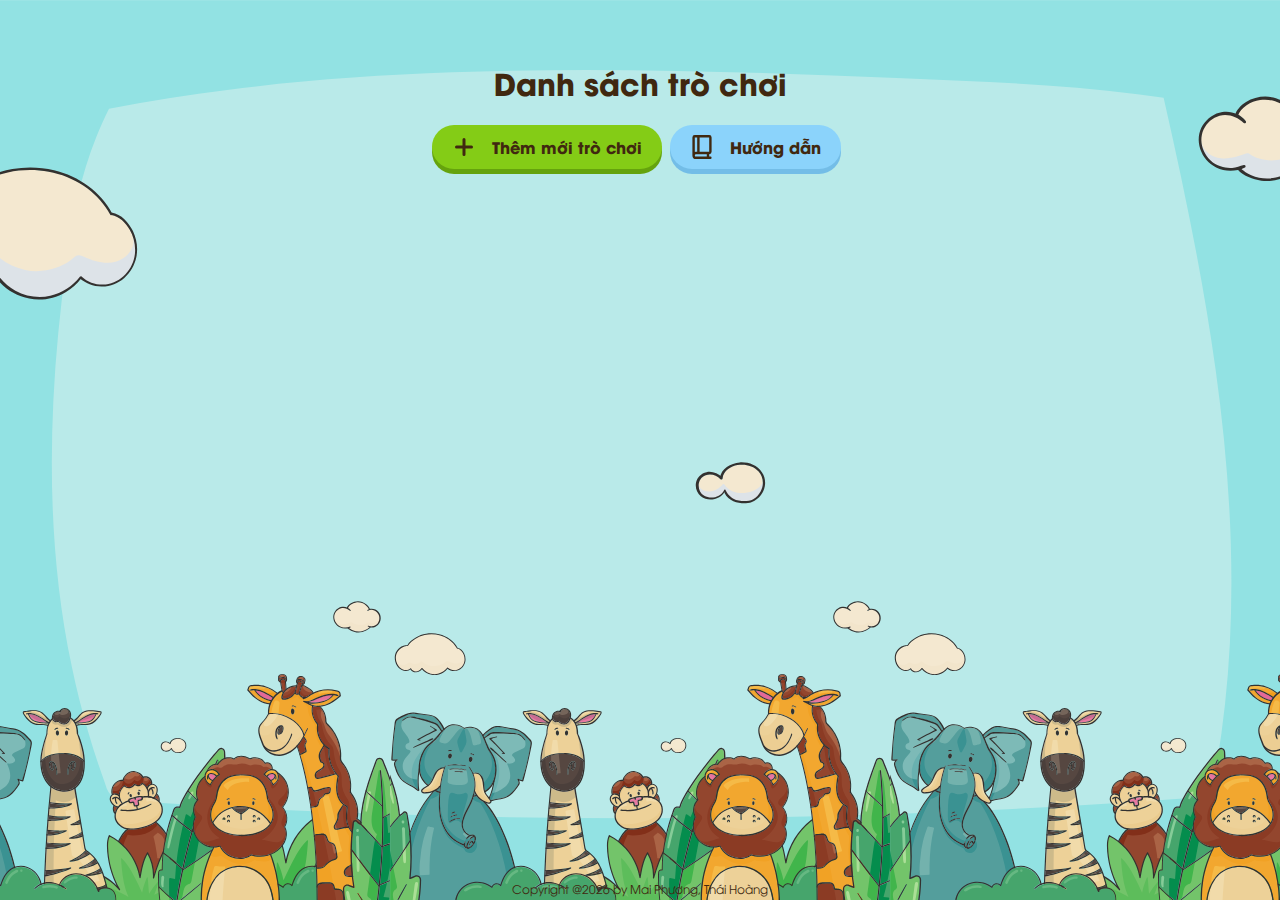
==== commit d3e06dfc: "deploy" ====
--- a/index.html
+++ b/index.html
@@ -1 +1 @@
-<!doctype html><html lang=""><head><meta charset="utf-8"><meta http-equiv="X-UA-Compatible" content="IE=edge"><meta name="viewport" content="width=device-width,initial-scale=1,maximum-scale=1"><link rel="icon" href="/favicon.svg"><title>game_letters</title><script defer="defer" src="/js/chunk-vendors.8b84d7c0.js"></script><script defer="defer" src="/js/app.53921684.js"></script><link href="/css/app.f4c8822a.css" rel="stylesheet"></head><body><noscript><strong>We're sorry but game_letters doesn't work properly without JavaScript enabled. Please enable it to continue.</strong></noscript><div id="app" class="min-h-full"></div></body></html>+<!doctype html><html lang=""><head><meta charset="utf-8"><meta http-equiv="X-UA-Compatible" content="IE=edge"><meta name="viewport" content="width=device-width,initial-scale=1,maximum-scale=1"><link rel="icon" href="/favicon.svg"><title>game_letters</title><script defer="defer" src="/js/chunk-vendors.8b84d7c0.js"></script><script defer="defer" src="/js/app.53921684.js"></script><link href="/css/app.3084c857.css" rel="stylesheet"></head><body><noscript><strong>We're sorry but game_letters doesn't work properly without JavaScript enabled. Please enable it to continue.</strong></noscript><div id="app" class="min-h-full"></div></body></html>--- a/css/app.3084c857.css
+++ b/css/app.3084c857.css
@@ -0,0 +1,4 @@
+@import url(https://fonts.googleapis.com/css2?family=Yanone+Kaffeesatz:wght@400;700&display=swap);.icon[data-v-c49d3024]{font-size:32px;font-weight:700;letter-spacing:32px;position:relative}.confetti[data-v-c49d3024]{display:flex;justify-content:center;align-items:center;position:relative;width:100%;height:200px;overflow:hidden}.confetti-piece[data-v-c49d3024]{position:absolute;width:8px;height:16px;background:#ffd300;top:0;opacity:0}.confetti-piece[data-v-c49d3024]:first-child{left:7%;transform:rotate(29deg);animation:makeItRain-c49d3024 1s ease-out infinite;animation-delay:305ms;animation-duration:856ms}.confetti-piece[data-v-c49d3024]:nth-child(2){left:14%;transform:rotate(69deg);animation:makeItRain-c49d3024 1s ease-out infinite;animation-delay:35ms;animation-duration:764ms}.confetti-piece[data-v-c49d3024]:nth-child(3){left:21%;transform:rotate(58deg);animation:makeItRain-c49d3024 1s ease-out infinite;animation-delay:101ms;animation-duration:.91s}.confetti-piece[data-v-c49d3024]:nth-child(4){left:28%;transform:rotate(17deg);animation:makeItRain-c49d3024 1s ease-out infinite;animation-delay:269ms;animation-duration:924ms}.confetti-piece[data-v-c49d3024]:nth-child(5){left:35%;transform:rotate(-57deg);animation:makeItRain-c49d3024 1s ease-out infinite;animation-delay:424ms;animation-duration:774ms}.confetti-piece[data-v-c49d3024]:nth-child(6){left:42%;transform:rotate(-24deg);animation:makeItRain-c49d3024 1s ease-out infinite;animation-delay:.23s;animation-duration:1157ms}.confetti-piece[data-v-c49d3024]:nth-child(7){left:49%;transform:rotate(-63deg);animation:makeItRain-c49d3024 1s ease-out infinite;animation-delay:37ms;animation-duration:898ms}.confetti-piece[data-v-c49d3024]:nth-child(8){left:56%;transform:rotate(64deg);animation:makeItRain-c49d3024 1s ease-out infinite;animation-delay:25ms;animation-duration:1181ms}.confetti-piece[data-v-c49d3024]:nth-child(9){left:63%;transform:rotate(1deg);animation:makeItRain-c49d3024 1s ease-out infinite;animation-delay:467ms;animation-duration:1173ms}.confetti-piece[data-v-c49d3024]:nth-child(10){left:70%;transform:rotate(-31deg);animation:makeItRain-c49d3024 1s ease-out infinite;animation-delay:349ms;animation-duration:813ms}.confetti-piece[data-v-c49d3024]:nth-child(11){left:77%;transform:rotate(-72deg);animation:makeItRain-c49d3024 1s ease-out infinite;animation-delay:434ms;animation-duration:827ms}.confetti-piece[data-v-c49d3024]:nth-child(12){left:84%;transform:rotate(-49deg);animation:makeItRain-c49d3024 1s ease-out infinite;animation-delay:353ms;animation-duration:745ms}.confetti-piece[data-v-c49d3024]:nth-child(13){left:91%;transform:rotate(47deg);animation:makeItRain-c49d3024 1s ease-out infinite;animation-delay:367ms;animation-duration:753ms}.confetti-piece[data-v-c49d3024]:nth-child(odd){background:#17d3ff}.confetti-piece[data-v-c49d3024]:nth-child(2n){z-index:1}.confetti-piece[data-v-c49d3024]:nth-child(4n){width:5px;height:12px;animation-duration:2s}.confetti-piece[data-v-c49d3024]:nth-child(3n){width:3px;height:10px;animation-duration:2.5s;animation-delay:1s}.confetti-piece[data-v-c49d3024]:nth-child(4n-7){background:#ff4e91}@keyframes makeItRain-c49d3024{0%{opacity:0}50%{opacity:1}to{transform:translateY(200px)}}
+/*
+! tailwindcss v3.3.2 | MIT License | https://tailwindcss.com
+*/*,:after,:before{box-sizing:border-box;border-width:0;border-style:solid;border-color:#e5e7eb}:after,:before{--tw-content:""}html{line-height:1.5;-webkit-text-size-adjust:100%;-moz-tab-size:4;-o-tab-size:4;tab-size:4;font-family:Roboto,sans-serif;font-feature-settings:normal;font-variation-settings:normal}body{margin:0;line-height:inherit}hr{height:0;color:inherit;border-top-width:1px}abbr:where([title]){-webkit-text-decoration:underline dotted;text-decoration:underline dotted}h1,h2,h3,h4,h5,h6{font-size:inherit;font-weight:inherit}a{color:inherit;text-decoration:inherit}b,strong{font-weight:bolder}code,kbd,pre,samp{font-family:ui-monospace,monospace;font-size:1em}small{font-size:80%}sub,sup{font-size:75%;line-height:0;position:relative;vertical-align:baseline}sub{bottom:-.25em}sup{top:-.5em}table{text-indent:0;border-color:inherit;border-collapse:collapse}button,input,optgroup,select,textarea{font-family:inherit;font-size:100%;font-weight:inherit;line-height:inherit;color:inherit;margin:0;padding:0}button,select{text-transform:none}[type=button],[type=reset],[type=submit],button{-webkit-appearance:button;background-color:transparent;background-image:none}:-moz-focusring{outline:auto}:-moz-ui-invalid{box-shadow:none}progress{vertical-align:baseline}::-webkit-inner-spin-button,::-webkit-outer-spin-button{height:auto}[type=search]{-webkit-appearance:textfield;outline-offset:-2px}::-webkit-search-decoration{-webkit-appearance:none}::-webkit-file-upload-button{-webkit-appearance:button;font:inherit}summary{display:list-item}blockquote,dd,dl,figure,h1,h2,h3,h4,h5,h6,hr,p,pre{margin:0}fieldset{margin:0}fieldset,legend{padding:0}menu,ol,ul{list-style:none;margin:0;padding:0}textarea{resize:vertical}input::-moz-placeholder,textarea::-moz-placeholder{opacity:1;color:#9ca3af}input::placeholder,textarea::placeholder{opacity:1;color:#9ca3af}[role=button],button{cursor:pointer}:disabled{cursor:default}audio,canvas,embed,iframe,img,object,svg,video{display:block;vertical-align:middle}img,video{max-width:100%;height:auto}[hidden]{display:none}*,:after,:before{--tw-border-spacing-x:0;--tw-border-spacing-y:0;--tw-translate-x:0;--tw-translate-y:0;--tw-rotate:0;--tw-skew-x:0;--tw-skew-y:0;--tw-scale-x:1;--tw-scale-y:1;--tw-pan-x: ;--tw-pan-y: ;--tw-pinch-zoom: ;--tw-scroll-snap-strictness:proximity;--tw-gradient-from-position: ;--tw-gradient-via-position: ;--tw-gradient-to-position: ;--tw-ordinal: ;--tw-slashed-zero: ;--tw-numeric-figure: ;--tw-numeric-spacing: ;--tw-numeric-fraction: ;--tw-ring-inset: ;--tw-ring-offset-width:0px;--tw-ring-offset-color:#fff;--tw-ring-color:rgba(59,130,246,.5);--tw-ring-offset-shadow:0 0 #0000;--tw-ring-shadow:0 0 #0000;--tw-shadow:0 0 #0000;--tw-shadow-colored:0 0 #0000;--tw-blur: ;--tw-brightness: ;--tw-contrast: ;--tw-grayscale: ;--tw-hue-rotate: ;--tw-invert: ;--tw-saturate: ;--tw-sepia: ;--tw-drop-shadow: ;--tw-backdrop-blur: ;--tw-backdrop-brightness: ;--tw-backdrop-contrast: ;--tw-backdrop-grayscale: ;--tw-backdrop-hue-rotate: ;--tw-backdrop-invert: ;--tw-backdrop-opacity: ;--tw-backdrop-saturate: ;--tw-backdrop-sepia: }::backdrop{--tw-border-spacing-x:0;--tw-border-spacing-y:0;--tw-translate-x:0;--tw-translate-y:0;--tw-rotate:0;--tw-skew-x:0;--tw-skew-y:0;--tw-scale-x:1;--tw-scale-y:1;--tw-pan-x: ;--tw-pan-y: ;--tw-pinch-zoom: ;--tw-scroll-snap-strictness:proximity;--tw-gradient-from-position: ;--tw-gradient-via-position: ;--tw-gradient-to-position: ;--tw-ordinal: ;--tw-slashed-zero: ;--tw-numeric-figure: ;--tw-numeric-spacing: ;--tw-numeric-fraction: ;--tw-ring-inset: ;--tw-ring-offset-width:0px;--tw-ring-offset-color:#fff;--tw-ring-color:rgba(59,130,246,.5);--tw-ring-offset-shadow:0 0 #0000;--tw-ring-shadow:0 0 #0000;--tw-shadow:0 0 #0000;--tw-shadow-colored:0 0 #0000;--tw-blur: ;--tw-brightness: ;--tw-contrast: ;--tw-grayscale: ;--tw-hue-rotate: ;--tw-invert: ;--tw-saturate: ;--tw-sepia: ;--tw-drop-shadow: ;--tw-backdrop-blur: ;--tw-backdrop-brightness: ;--tw-backdrop-contrast: ;--tw-backdrop-grayscale: ;--tw-backdrop-hue-rotate: ;--tw-backdrop-invert: ;--tw-backdrop-opacity: ;--tw-backdrop-saturate: ;--tw-backdrop-sepia: }.container{width:100%}@media (min-width:320px){.container{max-width:320px}}@media (min-width:640px){.container{max-width:640px}}@media (min-width:768px){.container{max-width:768px}}@media (min-width:1024px){.container{max-width:1024px}}@media (min-width:1280px){.container{max-width:1280px}}@media (min-width:1536px){.container{max-width:1536px}}.pointer-events-none{pointer-events:none}.pointer-events-auto{pointer-events:auto}.\!visible{visibility:visible!important}.visible{visibility:visible}.invisible{visibility:hidden}.collapse{visibility:collapse}.static{position:static}.fixed{position:fixed}.absolute{position:absolute}.relative{position:relative}.inset-0{inset:0}.\!left-auto{left:auto!important}.\!top-auto{top:auto!important}.-bottom-\[47px\]{bottom:-47px}.-left-\[15px\]{left:-15px}.-top-\[21px\]{top:-21px}.-top-\[35px\]{top:-35px}.bottom-0{bottom:0}.bottom-1\/2{bottom:50%}.bottom-\[2px\]{bottom:2px}.left-0{left:0}.left-1\/2{left:50%}.left-3{left:.75rem}.left-\[50\%\]{left:50%}.left-\[calc\(50\%-1px\)\]{left:calc(50% - 1px)}.right-0{right:0}.right-0\.5{right:.125rem}.right-1{right:.25rem}.right-1\.5{right:.375rem}.right-3{right:.75rem}.right-9{right:2.25rem}.right-\[2px\]{right:2px}.top-0{top:0}.top-1{top:.25rem}.top-1\/2{top:50%}.top-2{top:.5rem}.top-\[-18px\]{top:-18px}.top-\[-20px\]{top:-20px}.top-\[11px\]{top:11px}.top-\[13px\]{top:13px}.z-50{z-index:50}.z-\[1040\]{z-index:1040}.z-\[1055\]{z-index:1055}.z-\[1065\]{z-index:1065}.z-\[1066\]{z-index:1066}.z-\[1070\]{z-index:1070}.z-\[1080\]{z-index:1080}.z-\[999\]{z-index:999}.float-right{float:right}.float-left{float:left}.m-0{margin:0}.\!my-0{margin-top:0!important;margin-bottom:0!important}.mx-auto{margin-left:auto;margin-right:auto}.my-0{margin-top:0;margin-bottom:0}.my-\[5px\]{margin-top:5px;margin-bottom:5px}.-mt-3{margin-top:-.75rem}.mb-0{margin-bottom:0}.mb-1{margin-bottom:.25rem}.mb-2{margin-bottom:.5rem}.mb-2\.5{margin-bottom:.625rem}.mb-4{margin-bottom:1rem}.mb-5{margin-bottom:1.25rem}.mb-\[100px\]{margin-bottom:100px}.mb-\[10px\]{margin-bottom:10px}.mb-\[16px\]{margin-bottom:16px}.mb-\[24px\]{margin-bottom:24px}.ml-1{margin-left:.25rem}.ml-2{margin-left:.5rem}.ml-6{margin-left:1.5rem}.ml-\[30px\]{margin-left:30px}.ml-\[3px\]{margin-left:3px}.ml-auto{margin-left:auto}.mr-2{margin-right:.5rem}.mr-3{margin-right:.75rem}.mr-4{margin-right:1rem}.mr-5{margin-right:1.25rem}.mr-6{margin-right:1.5rem}.mr-\[5\%\]{margin-right:5%}.mr-\[8px\]{margin-right:8px}.mr-auto{margin-right:auto}.mt-2{margin-top:.5rem}.mt-2\.5{margin-top:.625rem}.mt-3{margin-top:.75rem}.mt-5{margin-top:1.25rem}.mt-6{margin-top:1.5rem}.mt-\[-20px\]{margin-top:-20px}.mt-\[0\.15rem\]{margin-top:.15rem}.mt-\[16px\]{margin-top:16px}.box-border{box-sizing:border-box}.box-content{box-sizing:content-box}.\!block{display:block!important}.block{display:block}.inline-block{display:inline-block}.inline{display:inline}.flex{display:flex}.inline-flex{display:inline-flex}.table{display:table}.grid{display:grid}.hidden{display:none}.\!h-0{height:0!important}.h-0{height:0}.h-1{height:.25rem}.h-1\.5{height:.375rem}.h-10{height:2.5rem}.h-14{height:3.5rem}.h-2\/5{height:40%}.h-3{height:.75rem}.h-4{height:1rem}.h-5{height:1.25rem}.h-6{height:1.5rem}.h-7{height:1.75rem}.h-8{height:2rem}.h-9{height:2.25rem}.h-\[1\.125rem\]{height:1.125rem}.h-\[100\%\]{height:100%}.h-\[100px\]{height:100px}.h-\[120px\]{height:120px}.h-\[15px\]{height:15px}.h-\[160px\]{height:160px}.h-\[260px\]{height:260px}.h-\[30px\]{height:30px}.h-\[32px\]{height:32px}.h-\[380px\]{height:380px}.h-\[40px\]{height:40px}.h-\[42px\]{height:42px}.h-\[48px\]{height:48px}.h-\[4px\]{height:4px}.h-\[512px\]{height:512px}.h-\[56px\]{height:56px}.h-\[6px\]{height:6px}.h-\[72px\]{height:72px}.h-\[calc\(100vh-65px\)\]{height:calc(100vh - 65px)}.h-auto{height:auto}.h-full{height:100%}.h-screen{height:100vh}.max-h-\[200px\]{max-height:200px}.max-h-\[calc\(100\%-64px\)\]{max-height:calc(100% - 64px)}.min-h-\[100vh\]{min-height:100vh}.min-h-\[305px\]{min-height:305px}.min-h-\[325px\]{min-height:325px}.min-h-\[auto\]{min-height:auto}.min-h-\[calc\(100\%-1rem\)\]{min-height:calc(100% - 1rem)}.min-h-full{min-height:100%}.w-0{width:0}.w-1{width:.25rem}.w-1\.5{width:.375rem}.w-10{width:2.5rem}.w-2{width:.5rem}.w-3{width:.75rem}.w-4{width:1rem}.w-5{width:1.25rem}.w-6{width:1.5rem}.w-7{width:1.75rem}.w-9{width:2.25rem}.w-\[1\.125rem\]{width:1.125rem}.w-\[10\%\]{width:10%}.w-\[100\%\]{width:100%}.w-\[100px\]{width:100px}.w-\[10px\]{width:10px}.w-\[120px\]{width:120px}.w-\[150px\]{width:150px}.w-\[15px\]{width:15px}.w-\[160px\]{width:160px}.w-\[20px\]{width:20px}.w-\[25\%\]{width:25%}.w-\[250px\]{width:250px}.w-\[260px\]{width:260px}.w-\[2px\]{width:2px}.w-\[304px\]{width:304px}.w-\[30px\]{width:30px}.w-\[328px\]{width:328px}.w-\[32px\]{width:32px}.w-\[4px\]{width:4px}.w-\[60px\]{width:60px}.w-\[6px\]{width:6px}.w-\[70\%\]{width:70%}.w-\[72px\]{width:72px}.w-\[76px\]{width:76px}.w-\[85\%\]{width:85%}.w-\[90px\]{width:90px}.w-auto{width:auto}.w-full{width:100%}.w-screen{width:100vw}.min-w-0{min-width:0}.min-w-\[100px\]{min-width:100px}.min-w-\[310px\]{min-width:310px}.min-w-\[48px\]{min-width:48px}.min-w-\[50px\]{min-width:50px}.min-w-\[64px\]{min-width:64px}.max-w-\[200px\]{max-width:200px}.max-w-\[267px\]{max-width:267px}.max-w-\[325px\]{max-width:325px}.max-w-\[90\%\]{max-width:90%}.max-w-\[calc\(100\%-1rem\)\]{max-width:calc(100% - 1rem)}.max-w-full{max-width:100%}.flex-auto{flex:1 1 auto}.flex-shrink-0,.shrink-0{flex-shrink:0}.grow{flex-grow:1}.grow-0{flex-grow:0}.basis-auto{flex-basis:auto}.origin-\[0_0\]{transform-origin:0 0}.origin-\[center_bottom_0\]{transform-origin:center bottom 0}.-translate-x-1\/2{--tw-translate-x:-50%}.-translate-x-1\/2,.-translate-x-\[150\%\]{transform:translate(var(--tw-translate-x),var(--tw-translate-y)) rotate(var(--tw-rotate)) skewX(var(--tw-skew-x)) skewY(var(--tw-skew-y)) scaleX(var(--tw-scale-x)) scaleY(var(--tw-scale-y))}.-translate-x-\[150\%\]{--tw-translate-x:-150%}.-translate-x-full{--tw-translate-x:-100%}.-translate-x-full,.-translate-y-1\/2{transform:translate(var(--tw-translate-x),var(--tw-translate-y)) rotate(var(--tw-rotate)) skewX(var(--tw-skew-x)) skewY(var(--tw-skew-y)) scaleX(var(--tw-scale-x)) scaleY(var(--tw-scale-y))}.-translate-y-1\/2{--tw-translate-y:-50%}.translate-x-\[-50\%\]{--tw-translate-x:-50%}.translate-x-\[-50\%\],.translate-x-\[150\%\]{transform:translate(var(--tw-translate-x),var(--tw-translate-y)) rotate(var(--tw-rotate)) skewX(var(--tw-skew-x)) skewY(var(--tw-skew-y)) scaleX(var(--tw-scale-x)) scaleY(var(--tw-scale-y))}.translate-x-\[150\%\]{--tw-translate-x:150%}.translate-x-full{--tw-translate-x:100%}.translate-x-full,.translate-y-\[-50px\]{transform:translate(var(--tw-translate-x),var(--tw-translate-y)) rotate(var(--tw-rotate)) skewX(var(--tw-skew-x)) skewY(var(--tw-skew-y)) scaleX(var(--tw-scale-x)) scaleY(var(--tw-scale-y))}.translate-y-\[-50px\]{--tw-translate-y:-50px}.rotate-180{--tw-rotate:180deg}.rotate-180,.scale-0{transform:translate(var(--tw-translate-x),var(--tw-translate-y)) rotate(var(--tw-rotate)) skewX(var(--tw-skew-x)) skewY(var(--tw-skew-y)) scaleX(var(--tw-scale-x)) scaleY(var(--tw-scale-y))}.scale-0{--tw-scale-x:0;--tw-scale-y:0}.scale-100{--tw-scale-x:1;--tw-scale-y:1}.scale-100,.scale-\[0\.8\]{transform:translate(var(--tw-translate-x),var(--tw-translate-y)) rotate(var(--tw-rotate)) skewX(var(--tw-skew-x)) skewY(var(--tw-skew-y)) scaleX(var(--tw-scale-x)) scaleY(var(--tw-scale-y))}.scale-\[0\.8\]{--tw-scale-x:0.8;--tw-scale-y:0.8}.scale-\[1\.02\]{--tw-scale-x:1.02;--tw-scale-y:1.02}.scale-\[1\.02\],.transform{transform:translate(var(--tw-translate-x),var(--tw-translate-y)) rotate(var(--tw-rotate)) skewX(var(--tw-skew-x)) skewY(var(--tw-skew-y)) scaleX(var(--tw-scale-x)) scaleY(var(--tw-scale-y))}.transform-none{transform:none}.animate-\[fade-in_0\.15s_both\]{animation:fade-in .15s both}.animate-\[fade-in_0\.3s_both\]{animation:fade-in .3s both}@keyframes fade-in{0%{opacity:0}to{opacity:1}}.animate-\[fade-in_350ms_ease-in-out\]{animation:fade-in .35s ease-in-out}.animate-\[fade-out_0\.15s_both\]{animation:fade-out .15s both}.animate-\[fade-out_0\.3s_both\]{animation:fade-out .3s both}@keyframes fade-out{0%{opacity:1}to{opacity:0}}.animate-\[fade-out_350ms_ease-in-out\]{animation:fade-out .35s ease-in-out}@keyframes show-up-clock{0%{opacity:0;transform:scale(.7)}to{opacity:1;transform:scale(1)}}.animate-\[show-up-clock_350ms_linear\]{animation:show-up-clock .35s linear}.cursor-default{cursor:default}.cursor-pointer{cursor:pointer}.touch-none{touch-action:none}.touch-pan-y{--tw-pan-y:pan-y;touch-action:var(--tw-pan-x) var(--tw-pan-y) var(--tw-pinch-zoom)}.select-none{-webkit-user-select:none;-moz-user-select:none;user-select:none}.select-all{-webkit-user-select:all;-moz-user-select:all;user-select:all}.resize{resize:both}.list-none{list-style-type:none}.appearance-none{-webkit-appearance:none;-moz-appearance:none;appearance:none}.\!flex-row{flex-direction:row!important}.flex-row{flex-direction:row}.flex-col{flex-direction:column}.flex-wrap{flex-wrap:wrap}.items-start{align-items:flex-start}.items-center{align-items:center}.justify-end{justify-content:flex-end}.justify-center{justify-content:center}.justify-between{justify-content:space-between}.justify-around{justify-content:space-around}.justify-evenly{justify-content:space-evenly}.overflow-auto{overflow:auto}.overflow-hidden{overflow:hidden}.overflow-visible{overflow:visible}.overflow-y-auto{overflow-y:auto}.overflow-x-hidden{overflow-x:hidden}.truncate{overflow:hidden;text-overflow:ellipsis;white-space:nowrap}.whitespace-normal{white-space:normal}.whitespace-nowrap{white-space:nowrap}.break-normal{overflow-wrap:normal;word-break:normal}.break-words{overflow-wrap:break-word}.rounded,.rounded-\[0\.25rem\]{border-radius:.25rem}.rounded-\[0\.6rem\]{border-radius:.6rem}.rounded-\[100\%\]{border-radius:100%}.rounded-\[10px\]{border-radius:10px}.rounded-\[15px\]{border-radius:15px}.rounded-\[16px\]{border-radius:16px}.rounded-\[20px\]{border-radius:20px}.rounded-\[50\%\]{border-radius:50%}.rounded-\[50px\]{border-radius:50px}.rounded-\[999px\]{border-radius:999px}.rounded-full{border-radius:9999px}.rounded-lg{border-radius:.5rem}.rounded-md{border-radius:.375rem}.rounded-xl{border-radius:.75rem}.rounded-b-lg{border-bottom-right-radius:.5rem;border-bottom-left-radius:.5rem}.rounded-l-\[0\.25rem\]{border-top-left-radius:.25rem;border-bottom-left-radius:.25rem}.rounded-r-\[0\.25rem\]{border-top-right-radius:.25rem;border-bottom-right-radius:.25rem}.rounded-t-\[0\.6rem\]{border-top-left-radius:.6rem;border-top-right-radius:.6rem}.rounded-t-lg{border-top-left-radius:.5rem;border-top-right-radius:.5rem}.\!border-\[3px\]{border-width:3px!important}.border{border-width:1px}.border-0{border-width:0}.border-\[0\.125rem\],.border-\[\.125rem\]{border-width:.125rem}.border-\[14px\]{border-width:14px}.border-b-2{border-bottom-width:2px}.border-l-0{border-left-width:0}.border-l-\[0\.125rem\]{border-left-width:.125rem}.border-r-0{border-right-width:0}.\!border-solid{border-style:solid!important}.border-solid{border-style:solid}.border-dashed{border-style:dashed}.border-none{border-style:none}.\!border-\[\#b2b3b4\]{--tw-border-opacity:1!important;border-color:rgb(178 179 180/var(--tw-border-opacity))!important}.border-\[\#3b71ca\]{--tw-border-opacity:1;border-color:rgb(59 113 202/var(--tw-border-opacity))}.border-color-5{--tw-border-opacity:1;border-color:rgb(229 143 90/var(--tw-border-opacity))}.border-gray-300{--tw-border-opacity:1;border-color:rgb(209 213 219/var(--tw-border-opacity))}.border-neutral-100{--tw-border-opacity:1;border-color:rgb(245 245 245/var(--tw-border-opacity))}.border-neutral-200{--tw-border-opacity:1;border-color:rgb(229 229 229/var(--tw-border-opacity))}.border-neutral-300{--tw-border-opacity:1;border-color:rgb(212 212 212/var(--tw-border-opacity))}.border-primary{--tw-border-opacity:1;border-color:rgb(59 113 202/var(--tw-border-opacity))}.border-primary-400{--tw-border-opacity:1;border-color:rgb(143 174 224/var(--tw-border-opacity))}.border-transparent{border-color:transparent}.border-white{--tw-border-opacity:1;border-color:rgb(255 255 255/var(--tw-border-opacity))}.border-t-transparent{border-top-color:transparent}.\!bg-\[\#858585\]{--tw-bg-opacity:1!important;background-color:rgb(133 133 133/var(--tw-bg-opacity))!important}.\!bg-danger-100{--tw-bg-opacity:1!important;background-color:rgb(250 229 233/var(--tw-bg-opacity))!important}.\!bg-primary-100{--tw-bg-opacity:1!important;background-color:rgb(227 235 247/var(--tw-bg-opacity))!important}.\!bg-success-100{--tw-bg-opacity:1!important;background-color:rgb(214 250 228/var(--tw-bg-opacity))!important}.bg-\[\#00000012\]{background-color:#00000012}.bg-\[\#00000066\]{background-color:#00000066}.bg-\[\#3b71ca\]{--tw-bg-opacity:1;background-color:rgb(59 113 202/var(--tw-bg-opacity))}.bg-\[\#6d6d6d\]{--tw-bg-opacity:1;background-color:rgb(109 109 109/var(--tw-bg-opacity))}.bg-\[\#aaa\]{--tw-bg-opacity:1;background-color:rgb(170 170 170/var(--tw-bg-opacity))}.bg-\[\#eceff1\]{--tw-bg-opacity:1;background-color:rgb(236 239 241/var(--tw-bg-opacity))}.bg-black{--tw-bg-opacity:1;background-color:rgb(0 0 0/var(--tw-bg-opacity))}.bg-black\/10{background-color:rgba(0,0,0,.1)}.bg-black\/40{background-color:rgba(0,0,0,.4)}.bg-color-4{--tw-bg-opacity:1;background-color:rgb(253 242 225/var(--tw-bg-opacity))}.bg-gray-400{--tw-bg-opacity:1;background-color:rgb(156 163 175/var(--tw-bg-opacity))}.bg-orange-400{--tw-bg-opacity:1;background-color:rgb(251 146 60/var(--tw-bg-opacity))}.bg-primary{--tw-bg-opacity:1;background-color:rgb(59 113 202/var(--tw-bg-opacity))}.bg-rose-500{--tw-bg-opacity:1;background-color:rgb(244 63 94/var(--tw-bg-opacity))}.bg-transparent{background-color:transparent}.bg-white{--tw-bg-opacity:1;background-color:rgb(255 255 255/var(--tw-bg-opacity))}.bg-white\/30{background-color:hsla(0,0%,100%,.3)}.bg-zinc-500{--tw-bg-opacity:1;background-color:rgb(113 113 122/var(--tw-bg-opacity))}.bg-zinc-600{--tw-bg-opacity:1;background-color:rgb(82 82 91/var(--tw-bg-opacity))}.bg-zinc-600\/50{background-color:rgba(82,82,91,.5)}.bg-zinc-700{--tw-bg-opacity:1;background-color:rgb(63 63 70/var(--tw-bg-opacity))}.bg-\[url\(\.\.\/images\/bg_bottom_1\.svg\)\2c url\(\.\.\/images\/bg_top_1\.svg\)\]{background-image:url(/img/bg_bottom_1.b8db9ccf.svg),url(/img/bg_top_1.4cd34c81.svg)}.bg-\[url\(\.\.\/images\/bg_bottom_2\.svg\)\2c url\(\.\.\/images\/bg_top_2\.svg\)\]{background-image:url(/img/bg_bottom_2.db29f8f9.svg),url(/img/bg_top_2.c0449358.svg)}.bg-\[length\:500px\2c cover\]{background-size:500px,cover}.bg-clip-padding{background-clip:padding-box}.bg-\[position\:bottom\2c top\]{background-position:bottom,top}.bg-repeat-x{background-repeat:repeat-x}.fill-\[\#afafaf\]{fill:#afafaf}.fill-white{fill:#fff}.p-0{padding:0}.p-2{padding:.5rem}.p-2\.5{padding:.625rem}.p-4{padding:1rem}.p-\[15px\]{padding:15px}.p-\[16px\]{padding:16px}.p-\[5px\]{padding:5px}.p-\[8px\]{padding:8px}.p-\[auto\]{padding:auto}.\!py-0{padding-top:0!important;padding-bottom:0!important}.px-0{padding-left:0;padding-right:0}.px-0\.5{padding-left:.125rem;padding-right:.125rem}.px-2{padding-left:.5rem;padding-right:.5rem}.px-2\.5{padding-left:.625rem;padding-right:.625rem}.px-3{padding-left:.75rem;padding-right:.75rem}.px-4{padding-left:1rem;padding-right:1rem}.px-6{padding-left:1.5rem;padding-right:1.5rem}.px-\[0\.4rem\]{padding-left:.4rem;padding-right:.4rem}.px-\[10px\]{padding-left:10px;padding-right:10px}.px-\[12px\]{padding-left:12px;padding-right:12px}.px-\[16px\]{padding-left:16px;padding-right:16px}.px-\[20px\]{padding-left:20px;padding-right:20px}.px-\[40px\]{padding-left:40px;padding-right:40px}.px-\[auto\]{padding-left:auto;padding-right:auto}.py-0{padding-top:0;padding-bottom:0}.py-1{padding-top:.25rem;padding-bottom:.25rem}.py-1\.5{padding-top:.375rem;padding-bottom:.375rem}.py-2{padding-top:.5rem;padding-bottom:.5rem}.py-\[0\.32rem\]{padding-top:.32rem;padding-bottom:.32rem}.py-\[0\.33rem\]{padding-top:.33rem;padding-bottom:.33rem}.py-\[0\.4rem\]{padding-top:.4rem;padding-bottom:.4rem}.py-\[10px\]{padding-top:10px;padding-bottom:10px}.py-\[1px\]{padding-top:1px;padding-bottom:1px}.py-\[5px\]{padding-top:5px;padding-bottom:5px}.pb-0{padding-bottom:0}.pb-\[250px\]{padding-bottom:250px}.pb-\[40px\]{padding-bottom:40px}.pl-3{padding-left:.75rem}.pl-\[16px\]{padding-left:16px}.pl-\[50px\]{padding-left:50px}.pl-\[8px\]{padding-left:8px}.pr-\[16px\]{padding-right:16px}.pr-\[24px\]{padding-right:24px}.pt-2{padding-top:.5rem}.pt-2\.5{padding-top:.625rem}.pt-\[0\.37rem\]{padding-top:.37rem}.pt-\[16px\]{padding-top:16px}.pt-\[20px\]{padding-top:20px}.pt-\[40vh\]{padding-top:40vh}.pt-\[50px\]{padding-top:50px}.pt-\[56\%\]{padding-top:56%}.pt-\[60px\]{padding-top:60px}.text-left{text-align:left}.text-center{text-align:center}.text-right{text-align:right}.align-middle{vertical-align:middle}.align-bottom{vertical-align:bottom}.text-\[0\.8rem\]{font-size:.8rem}.text-\[0\.9rem\]{font-size:.9rem}.text-\[1\.1rem\]{font-size:1.1rem}.text-\[10px\]{font-size:10px}.text-\[11px\]{font-size:11px}.text-\[12px\]{font-size:12px}.text-\[13px\]{font-size:13px}.text-\[14px\]{font-size:14px}.text-\[16px\]{font-size:16px}.text-\[18px\]{font-size:18px}.text-\[2\.5rem\]{font-size:2.5rem}.text-\[20px\]{font-size:20px}.text-\[3\.75rem\]{font-size:3.75rem}.text-\[30px\]{font-size:30px}.text-\[34px\]{font-size:34px}.text-\[9px\]{font-size:9px}.text-base{font-size:1rem;line-height:1.5rem}.text-sm{font-size:.875rem;line-height:1.25rem}.text-xs{font-size:.75rem;line-height:1rem}.font-bold{font-weight:700}.font-light{font-weight:300}.font-medium{font-weight:500}.font-normal{font-weight:400}.font-semibold{font-weight:600}.uppercase{text-transform:uppercase}.normal-case{text-transform:none}.italic{font-style:italic}.not-italic{font-style:normal}.leading-10{line-height:2.5rem}.leading-6{line-height:1.5rem}.leading-9{line-height:2.25rem}.leading-\[1\.2\]{line-height:1.2}.leading-\[1\.5\]{line-height:1.5}.leading-\[1\.6\]{line-height:1.6}.leading-\[2\.15\]{line-height:2.15}.leading-\[40px\]{line-height:40px}.leading-loose{line-height:2}.leading-normal{line-height:1.5}.tracking-\[-0\.00833em\]{letter-spacing:-.00833em}.tracking-\[0\.1rem\],.tracking-\[\.1rem\]{letter-spacing:.1rem}.tracking-\[1\.7px\]{letter-spacing:1.7px}.tracking-normal{letter-spacing:0}.\!text-danger-700{--tw-text-opacity:1!important;color:rgb(176 35 58/var(--tw-text-opacity))!important}.\!text-gray-50{--tw-text-opacity:1!important;color:rgb(249 250 251/var(--tw-text-opacity))!important}.\!text-primary{--tw-text-opacity:1!important;color:rgb(59 113 202/var(--tw-text-opacity))!important}.\!text-primary-700{--tw-text-opacity:1!important;color:rgb(40 81 146/var(--tw-text-opacity))!important}.\!text-success-700{--tw-text-opacity:1!important;color:rgb(14 117 55/var(--tw-text-opacity))!important}.\!text-white{--tw-text-opacity:1!important;color:rgb(255 255 255/var(--tw-text-opacity))!important}.text-\[\#212529\]{--tw-text-opacity:1;color:rgb(33 37 41/var(--tw-text-opacity))}.text-\[\#3b71ca\]{--tw-text-opacity:1;color:rgb(59 113 202/var(--tw-text-opacity))}.text-\[\#4f4f4f\]{--tw-text-opacity:1;color:rgb(79 79 79/var(--tw-text-opacity))}.text-\[\#b3afaf\]{--tw-text-opacity:1;color:rgb(179 175 175/var(--tw-text-opacity))}.text-\[\#ffffff8a\]{color:#ffffff8a}.text-\[rgb\(220\2c 76\2c 100\)\]{--tw-text-opacity:1;color:rgb(220 76 100/var(--tw-text-opacity))}.text-black{--tw-text-opacity:1;color:rgb(0 0 0/var(--tw-text-opacity))}.text-black\/50{color:rgba(0,0,0,.5)}.text-black\/\[64\]{color:#000}.text-color-5{--tw-text-opacity:1;color:rgb(229 143 90/var(--tw-text-opacity))}.text-current{color:currentColor}.text-emerald-500{--tw-text-opacity:1;color:rgb(16 185 129/var(--tw-text-opacity))}.text-fuchsia-500{--tw-text-opacity:1;color:rgb(217 70 239/var(--tw-text-opacity))}.text-gray-200{--tw-text-opacity:1;color:rgb(229 231 235/var(--tw-text-opacity))}.text-gray-300{--tw-text-opacity:1;color:rgb(209 213 219/var(--tw-text-opacity))}.text-gray-50{--tw-text-opacity:1;color:rgb(249 250 251/var(--tw-text-opacity))}.text-gray-500{--tw-text-opacity:1;color:rgb(107 114 128/var(--tw-text-opacity))}.text-gray-600{--tw-text-opacity:1;color:rgb(75 85 99/var(--tw-text-opacity))}.text-gray-700{--tw-text-opacity:1;color:rgb(55 65 81/var(--tw-text-opacity))}.text-green-600{--tw-text-opacity:1;color:rgb(22 163 74/var(--tw-text-opacity))}.text-neutral-500{--tw-text-opacity:1;color:rgb(115 115 115/var(--tw-text-opacity))}.text-pink-500{--tw-text-opacity:1;color:rgb(236 72 153/var(--tw-text-opacity))}.text-primary{--tw-text-opacity:1;color:rgb(59 113 202/var(--tw-text-opacity))}.text-red-500{--tw-text-opacity:1;color:rgb(239 68 68/var(--tw-text-opacity))}.text-rose-500{--tw-text-opacity:1;color:rgb(244 63 94/var(--tw-text-opacity))}.text-white{--tw-text-opacity:1;color:rgb(255 255 255/var(--tw-text-opacity))}.underline{text-decoration-line:underline}.no-underline{text-decoration-line:none}.underline-offset-auto{text-underline-offset:auto}.\!opacity-0{opacity:0!important}.\!opacity-100{opacity:1!important}.opacity-0{opacity:0}.opacity-100{opacity:1}.opacity-50{opacity:.5}.opacity-\[\.53\]{opacity:.53}.opacity-\[\.54\]{opacity:.54}.shadow{--tw-shadow:0 1px 3px 0 rgba(0,0,0,.1),0 1px 2px -1px rgba(0,0,0,.1);--tw-shadow-colored:0 1px 3px 0 var(--tw-shadow-color),0 1px 2px -1px var(--tw-shadow-color);box-shadow:var(--tw-ring-offset-shadow,0 0 #0000),var(--tw-ring-shadow,0 0 #0000),var(--tw-shadow)}.shadow-\[0_0px_3px_0_rgba\(0\2c 0\2c 0\2c 0\.07\)\2c 0_2px_2px_0_rgba\(0\2c 0\2c 0\2c 0\.04\)\]{--tw-shadow:0 0px 3px 0 rgba(0,0,0,.07),0 2px 2px 0 rgba(0,0,0,.04);--tw-shadow-colored:0 0px 3px 0 var(--tw-shadow-color),0 2px 2px 0 var(--tw-shadow-color);box-shadow:var(--tw-ring-offset-shadow,0 0 #0000),var(--tw-ring-shadow,0 0 #0000),var(--tw-shadow)}.shadow-\[0_10px_15px_-3px_rgba\(0\2c 0\2c 0\2c 0\.07\)\2c 0_4px_6px_-2px_rgba\(0\2c 0\2c 0\2c 0\.05\)\]{--tw-shadow:0 10px 15px -3px rgba(0,0,0,.07),0 4px 6px -2px rgba(0,0,0,.05);--tw-shadow-colored:0 10px 15px -3px var(--tw-shadow-color),0 4px 6px -2px var(--tw-shadow-color);box-shadow:var(--tw-ring-offset-shadow,0 0 #0000),var(--tw-ring-shadow,0 0 #0000),var(--tw-shadow)}.shadow-\[0_2px_5px_0_rgba\(0\2c 0\2c 0\2c 0\.16\)\2c _0_2px_10px_0_rgba\(0\2c 0\2c 0\2c 0\.12\)\]{--tw-shadow:0 2px 5px 0 rgba(0,0,0,.16),0 2px 10px 0 rgba(0,0,0,.12);--tw-shadow-colored:0 2px 5px 0 var(--tw-shadow-color),0 2px 10px 0 var(--tw-shadow-color);box-shadow:var(--tw-ring-offset-shadow,0 0 #0000),var(--tw-ring-shadow,0 0 #0000),var(--tw-shadow)}.shadow-\[0px_2px_15px_-3px_rgba\(0\2c 0\2c 0\2c \.07\)\2c _0px_10px_20px_-2px_rgba\(0\2c 0\2c 0\2c \.04\)\]{--tw-shadow:0px 2px 15px -3px rgba(0,0,0,.07),0px 10px 20px -2px rgba(0,0,0,.04);--tw-shadow-colored:0px 2px 15px -3px var(--tw-shadow-color),0px 10px 20px -2px var(--tw-shadow-color);box-shadow:var(--tw-ring-offset-shadow,0 0 #0000),var(--tw-ring-shadow,0 0 #0000),var(--tw-shadow)}.shadow-lg{--tw-shadow:0 10px 15px -3px rgba(0,0,0,.1),0 4px 6px -4px rgba(0,0,0,.1);--tw-shadow-colored:0 10px 15px -3px var(--tw-shadow-color),0 4px 6px -4px var(--tw-shadow-color)}.shadow-lg,.shadow-none{box-shadow:var(--tw-ring-offset-shadow,0 0 #0000),var(--tw-ring-shadow,0 0 #0000),var(--tw-shadow)}.shadow-none{--tw-shadow:0 0 #0000;--tw-shadow-colored:0 0 #0000}.outline-none{outline:2px solid transparent;outline-offset:2px}.outline{outline-style:solid}.blur{--tw-blur:blur(8px)}.blur,.filter{filter:var(--tw-blur) var(--tw-brightness) var(--tw-contrast) var(--tw-grayscale) var(--tw-hue-rotate) var(--tw-invert) var(--tw-saturate) var(--tw-sepia) var(--tw-drop-shadow)}.transition{transition-property:color,background-color,border-color,text-decoration-color,fill,stroke,opacity,box-shadow,transform,filter,-webkit-backdrop-filter;transition-property:color,background-color,border-color,text-decoration-color,fill,stroke,opacity,box-shadow,transform,filter,backdrop-filter;transition-property:color,background-color,border-color,text-decoration-color,fill,stroke,opacity,box-shadow,transform,filter,backdrop-filter,-webkit-backdrop-filter;transition-timing-function:cubic-bezier(.4,0,.2,1);transition-duration:.15s}.transition-\[background-color\2c box-shadow\2c border\]{transition-property:background-color,box-shadow,border;transition-timing-function:cubic-bezier(.4,0,.2,1);transition-duration:.15s}.transition-\[height\]{transition-property:height;transition-timing-function:cubic-bezier(.4,0,.2,1);transition-duration:.15s}.transition-\[opacity\]{transition-property:opacity;transition-timing-function:cubic-bezier(.4,0,.2,1);transition-duration:.15s}.transition-\[transform\2c _opacity\]{transition-property:transform,opacity;transition-timing-function:cubic-bezier(.4,0,.2,1);transition-duration:.15s}.transition-\[transform\2c height\]{transition-property:transform,height;transition-timing-function:cubic-bezier(.4,0,.2,1);transition-duration:.15s}.transition-\[width\]{transition-property:width;transition-timing-function:cubic-bezier(.4,0,.2,1);transition-duration:.15s}.transition-all{transition-property:all;transition-timing-function:cubic-bezier(.4,0,.2,1);transition-duration:.15s}.transition-opacity{transition-property:opacity;transition-timing-function:cubic-bezier(.4,0,.2,1);transition-duration:.15s}.delay-\[0ms\]{transition-delay:0ms}.duration-150{transition-duration:.15s}.duration-200{transition-duration:.2s}.duration-300{transition-duration:.3s}.duration-\[250ms\]{transition-duration:.25s}.duration-\[350ms\]{transition-duration:.35s}.duration-\[400ms\]{transition-duration:.4s}.ease-\[cubic-bezier\(0\2c 0\2c 0\.15\2c 1\)\2c _cubic-bezier\(0\2c 0\2c 0\.15\2c 1\)\]{transition-timing-function:cubic-bezier(0,0,.15,1),cubic-bezier(0,0,.15,1)}.ease-\[cubic-bezier\(0\.25\2c 0\.1\2c 0\.25\2c 1\)\],.ease-\[cubic-bezier\(0\.25\2c 0\.1\2c 0\.25\2c 1\.0\)\]{transition-timing-function:ease}.ease-\[cubic-bezier\(0\.4\2c 0\2c 0\.2\2c 1\)\]{transition-timing-function:cubic-bezier(.4,0,.2,1)}.ease-\[ease\]{transition-timing-function:ease}.ease-in-out{transition-timing-function:cubic-bezier(.4,0,.2,1)}.ease-linear{transition-timing-function:linear}.ease-out{transition-timing-function:cubic-bezier(0,0,.2,1)}.\[direction\:ltr\]{direction:ltr}.\[overflow-anchor\:none\]{overflow-anchor:none}.\[overflow-style\:none\]{overflow-style:none}.\[transition\:background-color_\.2s_linear\2c _height_\.2s_ease-in-out\]{transition:background-color .2s linear,height .2s ease-in-out}.\[transition\:background-color_\.2s_linear\2c _opacity_\.2s_linear\]{transition:background-color .2s linear,opacity .2s linear}.\[transition\:background-color_\.2s_linear\2c _width_\.2s_ease-in-out\]{transition:background-color .2s linear,width .2s ease-in-out}.\[transition\:background-color_250ms_cubic-bezier\(0\.4\2c 0\2c 0\.2\2c 1\)_0ms\2c box-shadow_250ms_cubic-bezier\(0\.4\2c 0\2c 0\.2\2c 1\)_0ms\2c border_250ms_cubic-bezier\(0\.4\2c 0\2c 0\.2\2c 1\)_0ms\]{transition:background-color .25s cubic-bezier(.4,0,.2,1) 0ms,box-shadow .25s cubic-bezier(.4,0,.2,1) 0ms,border .25s cubic-bezier(.4,0,.2,1) 0ms}.selection\:bg-transparent ::-moz-selection{background-color:transparent}.selection\:bg-transparent ::selection{background-color:transparent}.selection\:bg-transparent::-moz-selection{background-color:transparent}.selection\:bg-transparent::selection{background-color:transparent}.before\:pointer-events-none:before{content:var(--tw-content);pointer-events:none}.before\:absolute:before{content:var(--tw-content);position:absolute}.before\:h-\[0\.875rem\]:before{content:var(--tw-content);height:.875rem}.before\:w-\[0\.875rem\]:before{content:var(--tw-content);width:.875rem}.before\:scale-0:before{content:var(--tw-content);--tw-scale-x:0;--tw-scale-y:0;transform:translate(var(--tw-translate-x),var(--tw-translate-y)) rotate(var(--tw-rotate)) skewX(var(--tw-skew-x)) skewY(var(--tw-skew-y)) scaleX(var(--tw-scale-x)) scaleY(var(--tw-scale-y))}.before\:rounded-full:before{content:var(--tw-content);border-radius:9999px}.before\:bg-transparent:before{content:var(--tw-content);background-color:transparent}.before\:opacity-0:before{content:var(--tw-content);opacity:0}.before\:shadow-\[0px_0px_0px_13px_transparent\]:before{content:var(--tw-content);--tw-shadow:0px 0px 0px 13px transparent;--tw-shadow-colored:0px 0px 0px 13px var(--tw-shadow-color);box-shadow:var(--tw-ring-offset-shadow,0 0 #0000),var(--tw-ring-shadow,0 0 #0000),var(--tw-shadow)}.before\:content-\[\'\'\]:before{--tw-content:"";content:var(--tw-content)}.checked\:border-primary:checked{--tw-border-opacity:1;border-color:rgb(59 113 202/var(--tw-border-opacity))}.checked\:bg-primary:checked{--tw-bg-opacity:1;background-color:rgb(59 113 202/var(--tw-bg-opacity))}.checked\:before\:opacity-\[0\.16\]:checked:before{content:var(--tw-content);opacity:.16}.checked\:after\:absolute:checked:after{content:var(--tw-content);position:absolute}.checked\:after\:-mt-px:checked:after{content:var(--tw-content);margin-top:-1px}.checked\:after\:ml-\[0\.25rem\]:checked:after{content:var(--tw-content);margin-left:.25rem}.checked\:after\:block:checked:after{content:var(--tw-content);display:block}.checked\:after\:h-\[0\.8125rem\]:checked:after{content:var(--tw-content);height:.8125rem}.checked\:after\:w-\[0\.375rem\]:checked:after{content:var(--tw-content);width:.375rem}.checked\:after\:rotate-45:checked:after{content:var(--tw-content);--tw-rotate:45deg;transform:translate(var(--tw-translate-x),var(--tw-translate-y)) rotate(var(--tw-rotate)) skewX(var(--tw-skew-x)) skewY(var(--tw-skew-y)) scaleX(var(--tw-scale-x)) scaleY(var(--tw-scale-y))}.checked\:after\:border-\[0\.125rem\]:checked:after{content:var(--tw-content);border-width:.125rem}.checked\:after\:border-l-0:checked:after{content:var(--tw-content);border-left-width:0}.checked\:after\:border-t-0:checked:after{content:var(--tw-content);border-top-width:0}.checked\:after\:border-solid:checked:after{content:var(--tw-content);border-style:solid}.checked\:after\:border-white:checked:after{content:var(--tw-content);--tw-border-opacity:1;border-color:rgb(255 255 255/var(--tw-border-opacity))}.checked\:after\:bg-transparent:checked:after{content:var(--tw-content);background-color:transparent}.checked\:after\:content-\[\'\'\]:checked:after{--tw-content:"";content:var(--tw-content)}.empty\:hidden:empty{display:none}.hover\:cursor-pointer:hover{cursor:pointer}.hover\:rounded-\[50\%\]:hover{border-radius:50%}.hover\:bg-\[\#00000014\]:hover{background-color:#00000014}.hover\:bg-\[\#00000026\]:hover{background-color:#00000026}.hover\:bg-\[\#eee\]:hover{--tw-bg-opacity:1;background-color:rgb(238 238 238/var(--tw-bg-opacity))}.hover\:bg-\[unset\]:hover{background-color:unset}.hover\:bg-neutral-200:hover{--tw-bg-opacity:1;background-color:rgb(229 229 229/var(--tw-bg-opacity))}.hover\:fill-\[\#8b8b8b\]:hover{fill:#8b8b8b}.hover\:text-\[\#3b71ca\]:hover{--tw-text-opacity:1;color:rgb(59 113 202/var(--tw-text-opacity))}.hover\:text-\[\#8b8b8b\]:hover{--tw-text-opacity:1;color:rgb(139 139 139/var(--tw-text-opacity))}.hover\:text-primary:hover{--tw-text-opacity:1;color:rgb(59 113 202/var(--tw-text-opacity))}.hover\:\!opacity-90:hover{opacity:.9!important}.hover\:opacity-100:hover{opacity:1}.hover\:\!shadow-none:hover{--tw-shadow:0 0 #0000!important;--tw-shadow-colored:0 0 #0000!important;box-shadow:var(--tw-ring-offset-shadow,0 0 #0000),var(--tw-ring-shadow,0 0 #0000),var(--tw-shadow)!important}.hover\:outline-none:hover{outline:2px solid transparent;outline-offset:2px}.hover\:before\:opacity-\[0\.04\]:hover:before{content:var(--tw-content);opacity:.04}.hover\:before\:shadow-\[0px_0px_0px_13px_rgba\(0\2c 0\2c 0\2c 0\.6\)\]:hover:before{content:var(--tw-content);--tw-shadow:0px 0px 0px 13px rgba(0,0,0,.6);--tw-shadow-colored:0px 0px 0px 13px var(--tw-shadow-color);box-shadow:var(--tw-ring-offset-shadow,0 0 #0000),var(--tw-ring-shadow,0 0 #0000),var(--tw-shadow)}.focus\:rounded-\[50\%\]:focus{border-radius:50%}.focus\:border-primary:focus{--tw-border-opacity:1;border-color:rgb(59 113 202/var(--tw-border-opacity))}.focus\:bg-\[\#00000014\]:focus{background-color:#00000014}.focus\:bg-\[\#00000026\]:focus{background-color:#00000026}.focus\:bg-\[\#eee\]:focus{--tw-bg-opacity:1;background-color:rgb(238 238 238/var(--tw-bg-opacity))}.focus\:bg-neutral-200:focus{--tw-bg-opacity:1;background-color:rgb(229 229 229/var(--tw-bg-opacity))}.focus\:text-\[\#3b71ca\]:focus{--tw-text-opacity:1;color:rgb(59 113 202/var(--tw-text-opacity))}.focus\:text-gray-700:focus{--tw-text-opacity:1;color:rgb(55 65 81/var(--tw-text-opacity))}.focus\:text-primary:focus{--tw-text-opacity:1;color:rgb(59 113 202/var(--tw-text-opacity))}.focus\:\!opacity-90:focus{opacity:.9!important}.focus\:shadow-none:focus{--tw-shadow:0 0 #0000;--tw-shadow-colored:0 0 #0000}.focus\:shadow-none:focus,.focus\:shadow-te-primary:focus{box-shadow:var(--tw-ring-offset-shadow,0 0 #0000),var(--tw-ring-shadow,0 0 #0000),var(--tw-shadow)}.focus\:shadow-te-primary:focus{--tw-shadow:0 0 0 1px #3b71ca;--tw-shadow-colored:0 0 0 1px var(--tw-shadow-color)}.focus\:outline-none:focus{outline:2px solid transparent;outline-offset:2px}.focus\:transition-\[border-color_0\.2s\]:focus{transition-property:border-color .2s;transition-timing-function:cubic-bezier(.4,0,.2,1);transition-duration:.15s}.focus\:placeholder\:opacity-100:focus::-moz-placeholder{opacity:1}.focus\:placeholder\:opacity-100:focus::placeholder{opacity:1}.focus\:before\:scale-100:focus:before{content:var(--tw-content);--tw-scale-x:1;--tw-scale-y:1;transform:translate(var(--tw-translate-x),var(--tw-translate-y)) rotate(var(--tw-rotate)) skewX(var(--tw-skew-x)) skewY(var(--tw-skew-y)) scaleX(var(--tw-scale-x)) scaleY(var(--tw-scale-y))}.focus\:before\:opacity-\[0\.12\]:focus:before{content:var(--tw-content);opacity:.12}.focus\:before\:shadow-\[0px_0px_0px_13px_rgba\(0\2c 0\2c 0\2c 0\.6\)\]:focus:before{content:var(--tw-content);--tw-shadow:0px 0px 0px 13px rgba(0,0,0,.6);--tw-shadow-colored:0px 0px 0px 13px var(--tw-shadow-color);box-shadow:var(--tw-ring-offset-shadow,0 0 #0000),var(--tw-ring-shadow,0 0 #0000),var(--tw-shadow)}.focus\:before\:transition-\[box-shadow_0\.2s\2c transform_0\.2s\]:focus:before{content:var(--tw-content);transition-property:box-shadow .2s,transform .2s;transition-timing-function:cubic-bezier(.4,0,.2,1);transition-duration:.15s}.focus\:after\:absolute:focus:after{content:var(--tw-content);position:absolute}.focus\:after\:z-\[1\]:focus:after{content:var(--tw-content);z-index:1}.focus\:after\:block:focus:after{content:var(--tw-content);display:block}.focus\:after\:h-\[0\.875rem\]:focus:after{content:var(--tw-content);height:.875rem}.focus\:after\:w-\[0\.875rem\]:focus:after{content:var(--tw-content);width:.875rem}.focus\:after\:rounded-\[0\.125rem\]:focus:after{content:var(--tw-content);border-radius:.125rem}.focus\:after\:content-\[\'\'\]:focus:after{--tw-content:"";content:var(--tw-content)}.checked\:focus\:before\:scale-100:focus:checked:before{content:var(--tw-content);--tw-scale-x:1;--tw-scale-y:1;transform:translate(var(--tw-translate-x),var(--tw-translate-y)) rotate(var(--tw-rotate)) skewX(var(--tw-skew-x)) skewY(var(--tw-skew-y)) scaleX(var(--tw-scale-x)) scaleY(var(--tw-scale-y))}.checked\:focus\:before\:shadow-\[0px_0px_0px_13px_\#3b71ca\]:focus:checked:before{content:var(--tw-content);--tw-shadow:0px 0px 0px 13px #3b71ca;--tw-shadow-colored:0px 0px 0px 13px var(--tw-shadow-color);box-shadow:var(--tw-ring-offset-shadow,0 0 #0000),var(--tw-ring-shadow,0 0 #0000),var(--tw-shadow)}.checked\:focus\:before\:transition-\[box-shadow_0\.2s\2c transform_0\.2s\]:focus:checked:before{content:var(--tw-content);transition-property:box-shadow .2s,transform .2s;transition-timing-function:cubic-bezier(.4,0,.2,1);transition-duration:.15s}.checked\:focus\:after\:-mt-px:focus:checked:after{content:var(--tw-content);margin-top:-1px}.checked\:focus\:after\:ml-\[0\.25rem\]:focus:checked:after{content:var(--tw-content);margin-left:.25rem}.checked\:focus\:after\:h-\[0\.8125rem\]:focus:checked:after{content:var(--tw-content);height:.8125rem}.checked\:focus\:after\:w-\[0\.375rem\]:focus:checked:after{content:var(--tw-content);width:.375rem}.checked\:focus\:after\:rotate-45:focus:checked:after{content:var(--tw-content);--tw-rotate:45deg;transform:translate(var(--tw-translate-x),var(--tw-translate-y)) rotate(var(--tw-rotate)) skewX(var(--tw-skew-x)) skewY(var(--tw-skew-y)) scaleX(var(--tw-scale-x)) scaleY(var(--tw-scale-y))}.checked\:focus\:after\:rounded-none:focus:checked:after{content:var(--tw-content);border-radius:0}.checked\:focus\:after\:border-\[0\.125rem\]:focus:checked:after{content:var(--tw-content);border-width:.125rem}.checked\:focus\:after\:border-l-0:focus:checked:after{content:var(--tw-content);border-left-width:0}.checked\:focus\:after\:border-t-0:focus:checked:after{content:var(--tw-content);border-top-width:0}.checked\:focus\:after\:border-solid:focus:checked:after{content:var(--tw-content);border-style:solid}.checked\:focus\:after\:border-white:focus:checked:after{content:var(--tw-content);--tw-border-opacity:1;border-color:rgb(255 255 255/var(--tw-border-opacity))}.checked\:focus\:after\:bg-transparent:focus:checked:after{content:var(--tw-content);background-color:transparent}.active\:bg-\[\#cacfd1\]:active{--tw-bg-opacity:1;background-color:rgb(202 207 209/var(--tw-bg-opacity))}.group\/x:hover .group-hover\/x\:h-\[11px\]{height:11px}.group\/y:hover .group-hover\/y\:w-\[11px\]{width:11px}.group\/x:hover .group-hover\/x\:bg-\[\#999\],.group\/y:hover .group-hover\/y\:bg-\[\#999\]{--tw-bg-opacity:1;background-color:rgb(153 153 153/var(--tw-bg-opacity))}.group\/ps:hover .group-hover\/ps\:opacity-100{opacity:1}.group\/ps:hover .group-hover\/ps\:opacity-60{opacity:.6}.group\/x:focus .group-focus\/x\:h-\[11px\]{height:11px}.group\/y:focus .group-focus\/y\:w-\[11px\]{width:11px}.group\/x:focus .group-focus\/x\:bg-\[\#999\],.group\/y:focus .group-focus\/y\:bg-\[\#999\]{--tw-bg-opacity:1;background-color:rgb(153 153 153/var(--tw-bg-opacity))}.group\/ps:focus .group-focus\/ps\:opacity-100{opacity:1}.group\/ps:focus .group-focus\/ps\:opacity-60{opacity:.6}.group\/ps:active .group-active\/ps\:opacity-100{opacity:1}.group\/ps.ps--active-x .group-\[\&\.ps--active-x\]\/ps\:block,.group\/ps.ps--active-y .group-\[\&\.ps--active-y\]\/ps\:block{display:block}.group\/x.ps--clicking .group-\[\&\.ps--clicking\]\/x\:h-\[11px\]{height:11px}.group\/y.ps--clicking .group-\[\&\.ps--clicking\]\/y\:w-\[11px\]{width:11px}.group[data-te-datepicker-cell-current] .group-\[\[data-te-datepicker-cell-current\]\]\:border{border-width:1px}.group[data-te-datepicker-cell-current] .group-\[\[data-te-datepicker-cell-current\]\]\:border-solid{border-style:solid}.group[data-te-datepicker-cell-current] .group-\[\[data-te-datepicker-cell-current\]\]\:border-black{--tw-border-opacity:1;border-color:rgb(0 0 0/var(--tw-border-opacity))}.group\/ps.ps--active-x .group-\[\&\.ps--active-x\]\/ps\:bg-transparent,.group\/ps.ps--active-y .group-\[\&\.ps--active-y\]\/ps\:bg-transparent{background-color:transparent}.group\/x.ps--clicking .group-\[\&\.ps--clicking\]\/x\:bg-\[\#999\],.group\/y.ps--clicking .group-\[\&\.ps--clicking\]\/y\:bg-\[\#999\]{--tw-bg-opacity:1;background-color:rgb(153 153 153/var(--tw-bg-opacity))}.group:not([data-te-datepicker-cell-disabled]):not([data-te-datepicker-cell-selected]):hover .group-\[\:not\(\[data-te-datepicker-cell-disabled\]\)\:not\(\[data-te-datepicker-cell-selected\]\)\:hover\]\:bg-neutral-300{--tw-bg-opacity:1;background-color:rgb(212 212 212/var(--tw-bg-opacity))}.group:not([data-te-datepicker-cell-selected])[data-te-datepicker-cell-focused] .group-\[\:not\(\[data-te-datepicker-cell-selected\]\)\[data-te-datepicker-cell-focused\]\]\:bg-neutral-100{--tw-bg-opacity:1;background-color:rgb(245 245 245/var(--tw-bg-opacity))}.group[data-te-datepicker-cell-selected] .group-\[\[data-te-datepicker-cell-selected\]\]\:bg-primary{--tw-bg-opacity:1;background-color:rgb(59 113 202/var(--tw-bg-opacity))}.group[data-te-datepicker-cell-selected] .group-\[\[data-te-datepicker-cell-selected\]\]\:text-white{--tw-text-opacity:1;color:rgb(255 255 255/var(--tw-text-opacity))}.group\/ps.ps--scrolling-x .group-\[\&\.ps--scrolling-x\]\/ps\:opacity-60,.group\/ps.ps--scrolling-y .group-\[\&\.ps--scrolling-y\]\/ps\:opacity-60{opacity:.6}.peer:focus~.peer-focus\:-translate-y-\[0\.75rem\]{--tw-translate-y:-0.75rem}.peer:focus~.peer-focus\:-translate-y-\[0\.75rem\],.peer:focus~.peer-focus\:-translate-y-\[0\.9rem\]{transform:translate(var(--tw-translate-x),var(--tw-translate-y)) rotate(var(--tw-rotate)) skewX(var(--tw-skew-x)) skewY(var(--tw-skew-y)) scaleX(var(--tw-scale-x)) scaleY(var(--tw-scale-y))}.peer:focus~.peer-focus\:-translate-y-\[0\.9rem\]{--tw-translate-y:-0.9rem}.peer:focus~.peer-focus\:-translate-y-\[1\.15rem\]{--tw-translate-y:-1.15rem}.peer:focus~.peer-focus\:-translate-y-\[1\.15rem\],.peer:focus~.peer-focus\:scale-\[0\.8\]{transform:translate(var(--tw-translate-x),var(--tw-translate-y)) rotate(var(--tw-rotate)) skewX(var(--tw-skew-x)) skewY(var(--tw-skew-y)) scaleX(var(--tw-scale-x)) scaleY(var(--tw-scale-y))}.peer:focus~.peer-focus\:scale-\[0\.8\]{--tw-scale-x:0.8;--tw-scale-y:0.8}.peer:focus~.peer-focus\:\!text-white{--tw-text-opacity:1!important;color:rgb(255 255 255/var(--tw-text-opacity))!important}.peer:focus~.peer-focus\:text-gray-200{--tw-text-opacity:1;color:rgb(229 231 235/var(--tw-text-opacity))}.peer:focus~.peer-focus\:text-primary{--tw-text-opacity:1;color:rgb(59 113 202/var(--tw-text-opacity))}.data-\[te-datepicker-cell-disabled\]\:pointer-events-none[data-te-datepicker-cell-disabled]{pointer-events:none}.data-\[te-carousel-fade\]\:z-0[data-te-carousel-fade]{z-index:0}.data-\[te-carousel-fade\]\:z-\[1\][data-te-carousel-fade]{z-index:1}.data-\[te-input-state-active\]\:block[data-te-input-state-active]{display:block}.data-\[popper-reference-hidden\]\:hidden[data-popper-reference-hidden]{display:none}.data-\[te-input-state-active\]\:-translate-y-\[0\.75rem\][data-te-input-state-active]{--tw-translate-y:-0.75rem}.data-\[te-input-state-active\]\:-translate-y-\[0\.75rem\][data-te-input-state-active],.data-\[te-input-state-active\]\:-translate-y-\[0\.9rem\][data-te-input-state-active]{transform:translate(var(--tw-translate-x),var(--tw-translate-y)) rotate(var(--tw-rotate)) skewX(var(--tw-skew-x)) skewY(var(--tw-skew-y)) scaleX(var(--tw-scale-x)) scaleY(var(--tw-scale-y))}.data-\[te-input-state-active\]\:-translate-y-\[0\.9rem\][data-te-input-state-active]{--tw-translate-y:-0.9rem}.data-\[te-input-state-active\]\:-translate-y-\[1\.15rem\][data-te-input-state-active]{--tw-translate-y:-1.15rem}.data-\[te-input-state-active\]\:-translate-y-\[1\.15rem\][data-te-input-state-active],.data-\[te-input-state-active\]\:scale-\[0\.8\][data-te-input-state-active]{transform:translate(var(--tw-translate-x),var(--tw-translate-y)) rotate(var(--tw-rotate)) skewX(var(--tw-skew-x)) skewY(var(--tw-skew-y)) scaleX(var(--tw-scale-x)) scaleY(var(--tw-scale-y))}.data-\[te-input-state-active\]\:scale-\[0\.8\][data-te-input-state-active]{--tw-scale-x:0.8;--tw-scale-y:0.8}.data-\[te-select-open\]\:scale-100[data-te-select-open]{--tw-scale-x:1;--tw-scale-y:1;transform:translate(var(--tw-translate-x),var(--tw-translate-y)) rotate(var(--tw-rotate)) skewX(var(--tw-skew-x)) skewY(var(--tw-skew-y)) scaleX(var(--tw-scale-x)) scaleY(var(--tw-scale-y))}.data-\[te-datepicker-cell-disabled\]\:cursor-default[data-te-datepicker-cell-disabled],.data-\[te-input-disabled\]\:cursor-default[data-te-input-disabled],.data-\[te-select-option-disabled\]\:cursor-default[data-te-select-option-disabled],.data-\[te-select-selected\]\:data-\[te-select-option-disabled\]\:cursor-default[data-te-select-option-disabled][data-te-select-selected]{cursor:default}.data-\[te-input-disabled\]\:bg-\[\#e9ecef\][data-te-input-disabled]{--tw-bg-opacity:1;background-color:rgb(233 236 239/var(--tw-bg-opacity))}.data-\[te-input-multiple-active\]\:bg-black\/5[data-te-input-multiple-active],.data-\[te-input-state-active\]\:bg-black\/5[data-te-input-state-active]{background-color:rgba(0,0,0,.05)}.data-\[te-select-option-selected\]\:bg-black\/\[0\.02\][data-te-select-option-selected]{background-color:rgba(0,0,0,.02)}.data-\[te-select-option-selected\]\:data-\[te-input-state-active\]\:bg-black\/5[data-te-input-state-active][data-te-select-option-selected]{background-color:rgba(0,0,0,.05)}.data-\[te-select-selected\]\:data-\[te-select-option-disabled\]\:bg-transparent[data-te-select-option-disabled][data-te-select-selected]{background-color:transparent}.data-\[te-datepicker-cell-disabled\]\:text-neutral-300[data-te-datepicker-cell-disabled]{--tw-text-opacity:1;color:rgb(212 212 212/var(--tw-text-opacity))}.data-\[te-select-option-disabled\]\:text-gray-400[data-te-select-option-disabled],.data-\[te-select-selected\]\:data-\[te-select-option-disabled\]\:text-gray-400[data-te-select-option-disabled][data-te-select-selected]{--tw-text-opacity:1;color:rgb(156 163 175/var(--tw-text-opacity))}.data-\[te-carousel-fade\]\:opacity-0[data-te-carousel-fade]{opacity:0}.data-\[te-carousel-fade\]\:opacity-100[data-te-carousel-fade],.data-\[te-select-open\]\:opacity-100[data-te-select-open]{opacity:1}.data-\[te-carousel-fade\]\:duration-0[data-te-carousel-fade]{transition-duration:0s}.data-\[te-input-state-active\]\:placeholder\:opacity-100[data-te-input-state-active]::-moz-placeholder{opacity:1}.data-\[te-input-state-active\]\:placeholder\:opacity-100[data-te-input-state-active]::placeholder{opacity:1}.data-\[te-datepicker-cell-disabled\]\:hover\:cursor-default:hover[data-te-datepicker-cell-disabled]{cursor:default}.group[data-te-datepicker-cell-focused] .group-\[\[data-te-datepicker-cell-focused\]\]\:data-\[te-datepicker-cell-selected\]\:bg-primary[data-te-datepicker-cell-selected]{--tw-bg-opacity:1;background-color:rgb(59 113 202/var(--tw-bg-opacity))}.group\/validation[data-te-was-validated] .group-data-\[te-was-validated\]\/validation\:mb-4{margin-bottom:1rem}.group[data-te-input-focused] .group-data-\[te-input-focused\]\:border-x-0,.group[data-te-input-state-active] .group-data-\[te-input-state-active\]\:border-x-0{border-left-width:0;border-right-width:0}.group[data-te-input-focused] .group-data-\[te-input-focused\]\:border-l-0{border-left-width:0}.group[data-te-input-focused] .group-data-\[te-input-focused\]\:border-r-0{border-right-width:0}.group[data-te-input-focused] .group-data-\[te-input-focused\]\:border-t{border-top-width:1px}.group[data-te-input-state-active] .group-data-\[te-input-state-active\]\:border-l-0{border-left-width:0}.group[data-te-input-state-active] .group-data-\[te-input-state-active\]\:border-r-0{border-right-width:0}.group[data-te-input-state-active] .group-data-\[te-input-state-active\]\:border-t{border-top-width:1px}.group[data-te-input-focused] .group-data-\[te-input-focused\]\:border-solid,.group[data-te-input-state-active] .group-data-\[te-input-state-active\]\:border-solid{border-style:solid}.group[data-te-input-focused] .group-data-\[te-input-focused\]\:border-primary{--tw-border-opacity:1;border-color:rgb(59 113 202/var(--tw-border-opacity))}.group[data-te-input-focused] .group-data-\[te-input-focused\]\:border-white{--tw-border-opacity:1;border-color:rgb(255 255 255/var(--tw-border-opacity))}.group[data-te-input-focused] .group-data-\[te-input-focused\]\:border-t-transparent,.group[data-te-input-state-active] .group-data-\[te-input-state-active\]\:border-t-transparent{border-top-color:transparent}.group\/opt[data-te-select-option-group-ref] .group-data-\[te-select-option-group-ref\]\/opt\:pl-7{padding-left:1.75rem}.group[data-te-input-focused] .group-data-\[te-input-focused\]\:shadow-\[-1px_0_0_\#3b71ca\2c _0_1px_0_0_\#3b71ca\2c _0_-1px_0_0_\#3b71ca\]{--tw-shadow:-1px 0 0 #3b71ca,0 1px 0 0 #3b71ca,0 -1px 0 0 #3b71ca;--tw-shadow-colored:-1px 0 0 var(--tw-shadow-color),0 1px 0 0 var(--tw-shadow-color),0 -1px 0 0 var(--tw-shadow-color);box-shadow:var(--tw-ring-offset-shadow,0 0 #0000),var(--tw-ring-shadow,0 0 #0000),var(--tw-shadow)}.group[data-te-input-focused] .group-data-\[te-input-focused\]\:shadow-\[-1px_0_0_\#ffffff\2c _0_1px_0_0_\#ffffff\2c _0_-1px_0_0_\#ffffff\]{--tw-shadow:-1px 0 0 #fff,0 1px 0 0 #fff,0 -1px 0 0 #fff;--tw-shadow-colored:-1px 0 0 var(--tw-shadow-color),0 1px 0 0 var(--tw-shadow-color),0 -1px 0 0 var(--tw-shadow-color);box-shadow:var(--tw-ring-offset-shadow,0 0 #0000),var(--tw-ring-shadow,0 0 #0000),var(--tw-shadow)}.group[data-te-input-focused] .group-data-\[te-input-focused\]\:shadow-\[0_1px_0_0_\#3b71ca\]{--tw-shadow:0 1px 0 0 #3b71ca;--tw-shadow-colored:0 1px 0 0 var(--tw-shadow-color);box-shadow:var(--tw-ring-offset-shadow,0 0 #0000),var(--tw-ring-shadow,0 0 #0000),var(--tw-shadow)}.group[data-te-input-focused] .group-data-\[te-input-focused\]\:shadow-\[0_1px_0_0_\#ffffff\]{--tw-shadow:0 1px 0 0 #fff;--tw-shadow-colored:0 1px 0 0 var(--tw-shadow-color);box-shadow:var(--tw-ring-offset-shadow,0 0 #0000),var(--tw-ring-shadow,0 0 #0000),var(--tw-shadow)}.group[data-te-input-focused] .group-data-\[te-input-focused\]\:shadow-\[1px_0_0_\#3b71ca\2c _0_-1px_0_0_\#3b71ca\2c _0_1px_0_0_\#3b71ca\]{--tw-shadow:1px 0 0 #3b71ca,0 -1px 0 0 #3b71ca,0 1px 0 0 #3b71ca;--tw-shadow-colored:1px 0 0 var(--tw-shadow-color),0 -1px 0 0 var(--tw-shadow-color),0 1px 0 0 var(--tw-shadow-color);box-shadow:var(--tw-ring-offset-shadow,0 0 #0000),var(--tw-ring-shadow,0 0 #0000),var(--tw-shadow)}.group[data-te-input-focused] .group-data-\[te-input-focused\]\:shadow-\[1px_0_0_\#ffffff\2c _0_-1px_0_0_\#ffffff\2c _0_1px_0_0_\#ffffff\]{--tw-shadow:1px 0 0 #fff,0 -1px 0 0 #fff,0 1px 0 0 #fff;--tw-shadow-colored:1px 0 0 var(--tw-shadow-color),0 -1px 0 0 var(--tw-shadow-color),0 1px 0 0 var(--tw-shadow-color);box-shadow:var(--tw-ring-offset-shadow,0 0 #0000),var(--tw-ring-shadow,0 0 #0000),var(--tw-shadow)}.group\/validation[data-te-was-validated] .peer:valid~.group-data-\[te-was-validated\]\/validation\:peer-valid\:block{display:block}.group\/validation[data-te-was-validated] .peer:valid~.group-data-\[te-was-validated\]\/validation\:peer-valid\:text-green-600{--tw-text-opacity:1;color:rgb(22 163 74/var(--tw-text-opacity))}.group\/validation[data-te-was-validated] .peer:invalid~.group-data-\[te-was-validated\]\/validation\:peer-invalid\:block{display:block}.group\/validation[data-te-was-validated] .peer:invalid~.group-data-\[te-was-validated\]\/validation\:peer-invalid\:text-\[rgb\(220\2c 76\2c 100\)\]{--tw-text-opacity:1;color:rgb(220 76 100/var(--tw-text-opacity))}.peer[data-te-input-state-active]~.peer-data-\[te-input-state-active\]\:-translate-y-\[0\.75rem\]{--tw-translate-y:-0.75rem;transform:translate(var(--tw-translate-x),var(--tw-translate-y)) rotate(var(--tw-rotate)) skewX(var(--tw-skew-x)) skewY(var(--tw-skew-y)) scaleX(var(--tw-scale-x)) scaleY(var(--tw-scale-y))}.peer[data-te-input-state-active]~.peer-data-\[te-input-state-active\]\:-translate-y-\[0\.9rem\]{--tw-translate-y:-0.9rem;transform:translate(var(--tw-translate-x),var(--tw-translate-y)) rotate(var(--tw-rotate)) skewX(var(--tw-skew-x)) skewY(var(--tw-skew-y)) scaleX(var(--tw-scale-x)) scaleY(var(--tw-scale-y))}.peer[data-te-input-state-active]~.peer-data-\[te-input-state-active\]\:-translate-y-\[1\.15rem\]{--tw-translate-y:-1.15rem}.peer[data-te-input-state-active]~.peer-data-\[te-input-state-active\]\:-translate-y-\[1\.15rem\],.peer[data-te-input-state-active]~.peer-data-\[te-input-state-active\]\:scale-\[0\.8\]{transform:translate(var(--tw-translate-x),var(--tw-translate-y)) rotate(var(--tw-rotate)) skewX(var(--tw-skew-x)) skewY(var(--tw-skew-y)) scaleX(var(--tw-scale-x)) scaleY(var(--tw-scale-y))}.peer[data-te-input-state-active]~.peer-data-\[te-input-state-active\]\:scale-\[0\.8\]{--tw-scale-x:0.8;--tw-scale-y:0.8}.peer[data-te-input-focused]~.peer-data-\[te-input-focused\]\:\!text-white{--tw-text-opacity:1!important;color:rgb(255 255 255/var(--tw-text-opacity))!important}.peer[data-te-input-focused]~.peer-data-\[te-input-focused\]\:text-primary{--tw-text-opacity:1;color:rgb(59 113 202/var(--tw-text-opacity))}:is([dir=rtl] .rtl\:\!left-auto){left:auto!important}:is([dir=rtl] .rtl\:\!origin-\[50\%_50\%_0\]){transform-origin:50% 50% 0!important}:is([dir=rtl] .rtl\:\[direction\:rtl\]){direction:rtl}@media (prefers-reduced-motion:reduce){.motion-reduce\:animate-none{animation:none}.motion-reduce\:transition-none{transition-property:none}}@media (prefers-color-scheme:dark){.dark\:border-0{border-width:0}.dark\:border-gray-600{--tw-border-opacity:1;border-color:rgb(75 85 99/var(--tw-border-opacity))}.dark\:border-neutral-500{--tw-border-opacity:1;border-color:rgb(115 115 115/var(--tw-border-opacity))}.dark\:border-neutral-600{--tw-border-opacity:1;border-color:rgb(82 82 82/var(--tw-border-opacity))}.dark\:border-primary-400{--tw-border-opacity:1;border-color:rgb(143 174 224/var(--tw-border-opacity))}.dark\:bg-neutral-600{--tw-bg-opacity:1;background-color:rgb(82 82 82/var(--tw-bg-opacity))}.dark\:bg-neutral-700{--tw-bg-opacity:1;background-color:rgb(64 64 64/var(--tw-bg-opacity))}.dark\:bg-transparent{background-color:transparent}.dark\:bg-zinc-500{--tw-bg-opacity:1;background-color:rgb(113 113 122/var(--tw-bg-opacity))}.dark\:bg-zinc-600\/50{background-color:rgba(82,82,91,.5)}.dark\:bg-zinc-700{--tw-bg-opacity:1;background-color:rgb(63 63 70/var(--tw-bg-opacity))}.dark\:bg-zinc-800{--tw-bg-opacity:1;background-color:rgb(39 39 42/var(--tw-bg-opacity))}.dark\:fill-gray-400{fill:#9ca3af}.dark\:\!text-primary-400{--tw-text-opacity:1!important;color:rgb(143 174 224/var(--tw-text-opacity))!important}.dark\:text-gray-200{--tw-text-opacity:1;color:rgb(229 231 235/var(--tw-text-opacity))}.dark\:text-gray-300{--tw-text-opacity:1;color:rgb(209 213 219/var(--tw-text-opacity))}.dark\:text-neutral-200{--tw-text-opacity:1;color:rgb(229 229 229/var(--tw-text-opacity))}.dark\:text-white{--tw-text-opacity:1;color:rgb(255 255 255/var(--tw-text-opacity))}.dark\:placeholder\:text-gray-200::-moz-placeholder{--tw-text-opacity:1;color:rgb(229 231 235/var(--tw-text-opacity))}.dark\:placeholder\:text-gray-200::placeholder{--tw-text-opacity:1;color:rgb(229 231 235/var(--tw-text-opacity))}.dark\:checked\:border-primary:checked{--tw-border-opacity:1;border-color:rgb(59 113 202/var(--tw-border-opacity))}.dark\:checked\:bg-primary:checked{--tw-bg-opacity:1;background-color:rgb(59 113 202/var(--tw-bg-opacity))}.dark\:hover\:bg-white\/10:hover{background-color:hsla(0,0%,100%,.1)}.dark\:hover\:fill-gray-100:hover{fill:#f3f4f6}.dark\:hover\:text-\[\#3b71ca\]:hover{--tw-text-opacity:1;color:rgb(59 113 202/var(--tw-text-opacity))}.dark\:hover\:text-primary-400:hover{--tw-text-opacity:1;color:rgb(143 174 224/var(--tw-text-opacity))}.dark\:focus\:bg-white\/10:focus{background-color:hsla(0,0%,100%,.1)}.dark\:focus\:text-\[\#3b71ca\]:focus{--tw-text-opacity:1;color:rgb(59 113 202/var(--tw-text-opacity))}.dark\:focus\:text-primary-400:focus{--tw-text-opacity:1;color:rgb(143 174 224/var(--tw-text-opacity))}.dark\:focus\:before\:shadow-\[0px_0px_0px_13px_rgba\(255\2c 255\2c 255\2c 0\.4\)\]:focus:before{content:var(--tw-content);--tw-shadow:0px 0px 0px 13px hsla(0,0%,100%,.4);--tw-shadow-colored:0px 0px 0px 13px var(--tw-shadow-color);box-shadow:var(--tw-ring-offset-shadow,0 0 #0000),var(--tw-ring-shadow,0 0 #0000),var(--tw-shadow)}.dark\:checked\:focus\:before\:shadow-\[0px_0px_0px_13px_\#3b71ca\]:focus:checked:before{content:var(--tw-content);--tw-shadow:0px 0px 0px 13px #3b71ca;--tw-shadow-colored:0px 0px 0px 13px var(--tw-shadow-color);box-shadow:var(--tw-ring-offset-shadow,0 0 #0000),var(--tw-ring-shadow,0 0 #0000),var(--tw-shadow)}.group[data-te-datepicker-cell-current] .dark\:group-\[\[data-te-datepicker-cell-current\]\]\:border-white{--tw-border-opacity:1;border-color:rgb(255 255 255/var(--tw-border-opacity))}.group:not([data-te-datepicker-cell-disabled]):not([data-te-datepicker-cell-selected]):hover .dark\:group-\[\:not\(\[data-te-datepicker-cell-disabled\]\)\:not\(\[data-te-datepicker-cell-selected\]\)\:hover\]\:bg-white\/10,.group:not([data-te-datepicker-cell-selected])[data-te-datepicker-cell-focused] .dark\:group-\[\:not\(\[data-te-datepicker-cell-selected\]\)\[data-te-datepicker-cell-focused\]\]\:bg-white\/10{background-color:hsla(0,0%,100%,.1)}.group[data-te-datepicker-cell-disabled] .dark\:group-\[\[data-te-datepicker-cell-disabled\]\]\:text-neutral-500{--tw-text-opacity:1;color:rgb(115 115 115/var(--tw-text-opacity))}.peer:focus~.dark\:peer-focus\:text-gray-200{--tw-text-opacity:1;color:rgb(229 231 235/var(--tw-text-opacity))}.peer:focus~.dark\:peer-focus\:text-primary{--tw-text-opacity:1;color:rgb(59 113 202/var(--tw-text-opacity))}.dark\:data-\[te-input-disabled\]\:bg-zinc-600[data-te-input-disabled]{--tw-bg-opacity:1;background-color:rgb(82 82 91/var(--tw-bg-opacity))}.dark\:data-\[te-input-multiple-active\]\:bg-white\/30[data-te-input-multiple-active],.dark\:data-\[te-input-state-active\]\:bg-white\/30[data-te-input-state-active],.dark\:data-\[te-select-option-selected\]\:data-\[te-input-state-active\]\:bg-white\/30[data-te-input-state-active][data-te-select-option-selected]{background-color:hsla(0,0%,100%,.3)}.dark\:data-\[te-select-option-disabled\]\:text-gray-400[data-te-select-option-disabled]{--tw-text-opacity:1;color:rgb(156 163 175/var(--tw-text-opacity))}}@media (min-width:576px){.min-\[576px\]\:mx-auto{margin-left:auto;margin-right:auto}.min-\[576px\]\:mt-7{margin-top:1.75rem}.min-\[576px\]\:min-h-\[calc\(100\%-3\.5rem\)\]{min-height:calc(100% - 3.5rem)}.min-\[576px\]\:max-w-\[500px\]{max-width:500px}}@media (min-width:768px){.md\:top-\[-25px\]{top:-25px}.md\:mb-3{margin-bottom:.75rem}.md\:ml-4{margin-left:1rem}.md\:mr-4{margin-right:1rem}.md\:h-4{height:1rem}.md\:h-5{height:1.25rem}.md\:h-6{height:1.5rem}.md\:h-\[calc\(100vh-91px\)\]{height:calc(100vh - 91px)}.md\:w-4{width:1rem}.md\:w-5{width:1.25rem}.md\:w-6{width:1.5rem}.md\:w-\[140px\]{width:140px}.md\:w-\[160px\]{width:160px}.md\:w-\[20px\]{width:20px}.md\:w-\[300px\]{width:300px}.md\:w-\[50px\]{width:50px}.md\:w-\[750px\]{width:750px}.md\:w-\[80px\]{width:80px}.md\:rounded-\[20px\]{border-radius:20px}.md\:rounded-\[50px\]{border-radius:50px}.md\:p-\[10px\]{padding:10px}.md\:px-\[100px\]{padding-left:100px;padding-right:100px}.md\:pb-\[100px\]{padding-bottom:100px}.md\:pt-\[40px\]{padding-top:40px}.md\:text-\[12px\]{font-size:12px}.md\:text-\[14px\]{font-size:14px}.md\:text-\[16px\]{font-size:16px}.md\:text-\[18px\]{font-size:18px}.md\:text-\[20px\]{font-size:20px}.md\:text-\[22px\]{font-size:22px}.md\:text-\[24px\]{font-size:24px}.md\:text-\[25px\]{font-size:25px}.md\:text-\[30px\]{font-size:30px}}@media (min-width:320px){@media not all and (min-width:768px){@media (orientation:landscape){.xs\:max-md\:landscape\:mt-24{margin-top:6rem}.xs\:max-md\:landscape\:h-8{height:2rem}.xs\:max-md\:landscape\:h-\[360px\]{height:360px}.xs\:max-md\:landscape\:h-full{height:100%}.xs\:max-md\:landscape\:w-8{width:2rem}.xs\:max-md\:landscape\:w-\[475px\]{width:475px}.xs\:max-md\:landscape\:flex-row{flex-direction:row}}}@media (max-width:825px){@media (orientation:landscape){.min-\[320px\]\:max-\[825px\]\:landscape\:h-auto{height:auto}.min-\[320px\]\:max-\[825px\]\:landscape\:min-h-\[305px\]{min-height:305px}.min-\[320px\]\:max-\[825px\]\:landscape\:min-h-\[auto\]{min-height:auto}.min-\[320px\]\:max-\[825px\]\:landscape\:min-w-\[auto\]{min-width:auto}.min-\[320px\]\:max-\[825px\]\:landscape\:\!flex-row{flex-direction:row!important}.min-\[320px\]\:max-\[825px\]\:landscape\:flex-col{flex-direction:column}.min-\[320px\]\:max-\[825px\]\:landscape\:\!justify-around{justify-content:space-around!important}.min-\[320px\]\:max-\[825px\]\:landscape\:overflow-y-auto{overflow-y:auto}.min-\[320px\]\:max-\[825px\]\:landscape\:rounded-lg{border-radius:.5rem}.min-\[320px\]\:max-\[825px\]\:landscape\:rounded-bl-lg{border-bottom-left-radius:.5rem}.min-\[320px\]\:max-\[825px\]\:landscape\:rounded-bl-none{border-bottom-left-radius:0}.min-\[320px\]\:max-\[825px\]\:landscape\:rounded-tr-none{border-top-right-radius:0}.min-\[320px\]\:max-\[825px\]\:landscape\:p-\[10px\]{padding:10px}.min-\[320px\]\:max-\[825px\]\:landscape\:pr-\[10px\]{padding-right:10px}.min-\[320px\]\:max-\[825px\]\:landscape\:text-5xl{font-size:3rem;line-height:1}.min-\[320px\]\:max-\[825px\]\:landscape\:text-\[3rem\]{font-size:3rem}.min-\[320px\]\:max-\[825px\]\:landscape\:font-normal{font-weight:400}}}}.\[\&\.ps--clicking\]\:bg-\[\#eee\].ps--clicking{--tw-bg-opacity:1;background-color:rgb(238 238 238/var(--tw-bg-opacity))}.\[\&\.ps--clicking\]\:\!opacity-90.ps--clicking{opacity:.9!important}.\[\&\:\:-webkit-scrollbar-button\]\:block::-webkit-scrollbar-button{display:block}.\[\&\:\:-webkit-scrollbar-button\]\:h-0::-webkit-scrollbar-button{height:0}.\[\&\:\:-webkit-scrollbar-button\]\:bg-transparent::-webkit-scrollbar-button{background-color:transparent}.\[\&\:\:-webkit-scrollbar-thumb\]\:h-\[50px\]::-webkit-scrollbar-thumb{height:50px}.\[\&\:\:-webkit-scrollbar-thumb\]\:rounded::-webkit-scrollbar-thumb{border-radius:.25rem}.\[\&\:\:-webkit-scrollbar-thumb\]\:bg-\[\#999\]::-webkit-scrollbar-thumb{--tw-bg-opacity:1;background-color:rgb(153 153 153/var(--tw-bg-opacity))}.\[\&\:\:-webkit-scrollbar-track-piece\]\:rounded-none::-webkit-scrollbar-track-piece{border-radius:0}.\[\&\:\:-webkit-scrollbar-track-piece\]\:rounded-l::-webkit-scrollbar-track-piece{border-top-left-radius:.25rem;border-bottom-left-radius:.25rem}.\[\&\:\:-webkit-scrollbar-track-piece\]\:bg-transparent::-webkit-scrollbar-track-piece{background-color:transparent}.\[\&\:\:-webkit-scrollbar\]\:h-1::-webkit-scrollbar{height:.25rem}.\[\&\:\:-webkit-scrollbar\]\:w-1::-webkit-scrollbar{width:.25rem}.\[\&\:not\(\[data-te-input-placeholder-active\]\)\]\:placeholder\:opacity-0:not([data-te-input-placeholder-active])::-moz-placeholder{opacity:0}.\[\&\:not\(\[data-te-input-placeholder-active\]\)\]\:placeholder\:opacity-0:not([data-te-input-placeholder-active])::placeholder{opacity:0}.hover\:\[\&\:not\(\[data-te-select-option-disabled\]\)\]\:bg-black\/5:not([data-te-select-option-disabled]):hover{background-color:rgba(0,0,0,.05)}@media (prefers-color-scheme:dark){.dark\:hover\:\[\&\:not\(\[data-te-select-option-disabled\]\)\]\:bg-white\/30:not([data-te-select-option-disabled]):hover{background-color:hsla(0,0%,100%,.3)}}.\[\&\>svg\]\:mx-auto>svg{margin-left:auto;margin-right:auto}.\[\&\>svg\]\:h-4>svg{height:1rem}.\[\&\>svg\]\:h-5>svg{height:1.25rem}.\[\&\>svg\]\:w-4>svg{width:1rem}.\[\&\>svg\]\:w-5>svg{width:1.25rem}.\[\&\>svg\]\:rotate-180>svg{--tw-rotate:180deg;transform:translate(var(--tw-translate-x),var(--tw-translate-y)) rotate(var(--tw-rotate)) skewX(var(--tw-skew-x)) skewY(var(--tw-skew-y)) scaleX(var(--tw-scale-x)) scaleY(var(--tw-scale-y))}.\[\&\>svg\]\:fill-neutral-500>svg{fill:#737373}@media (prefers-color-scheme:dark){.dark\:\[\&\>svg\]\:fill-white>svg{fill:#fff}}@font-face{font-family:UTMAvo;font-weight:400;font-style:normal;src:local("UTMAvo"),url(/fonts/UTMAvo.5a76dc64.ttf) format("truetype")}@font-face{font-family:UTMAvo;font-weight:400;font-style:italic;src:local("UTMAvo"),url(/fonts/UTMAvoItalic.dead7035.ttf) format("truetype")}@font-face{font-family:UTMAvo;font-weight:700;font-style:normal;src:local("UTMAvo"),url(/fonts/UTMAvoBold.6a7df9cd.ttf) format("truetype")}@font-face{font-family:UTMAvo;font-weight:700;font-style:italic;src:local("UTMAvo"),url(/fonts/UTMAvoBoldItalic.60cd235e.ttf) format("truetype")}*{font-family:UTMAvo,sans-serif;color:#402810}body,html{height:100%}body{background-color:#f9fee5}#app{-webkit-font-smoothing:antialiased;-moz-osx-font-smoothing:grayscale;text-align:center}.form-default{border:2px solid;box-shadow:inset 0 5px 0 #cdecfd;background:#fff}.btn-default{display:flex;align-items:center;justify-content:center;border-radius:99px!important;background-color:#fff;box-shadow:0 5px 0 #cdecfd;font-weight:700;padding:10px 20px;border:none;cursor:pointer}.btn-default:hover{transform:translateY(5px);box-shadow:none;transition:all .3s ease-out}.btn-default--purple{color:#fff;background-color:#9b9df4;box-shadow:0 5px 0 #7e80d6}.btn-default--green{color:#fff;background-color:#84cc16;box-shadow:0 5px 0 #65a30d}.btn-default--blue{color:#fff;background-color:#8bd3fb;box-shadow:0 5px 0 #73bde7}.btn-default--yellow{color:#fff;background-color:#fbbf24;box-shadow:0 5px 0 #f59e0b}.btn-default--red{color:#fff;background-color:#f87171;box-shadow:0 5px 0 #ef4444}.btn-default--slate{color:#fff;background-color:#64748b;box-shadow:0 5px 0 #475569}.notification-custom{padding:10px;border-radius:10px;font-weight:700;font-size:16px;margin-top:8px}.notification-custom.error{background-color:#fca5a5;border:2px solid #f87171}.notification-custom.success{background-color:#bef264;border:2px solid #a3e635}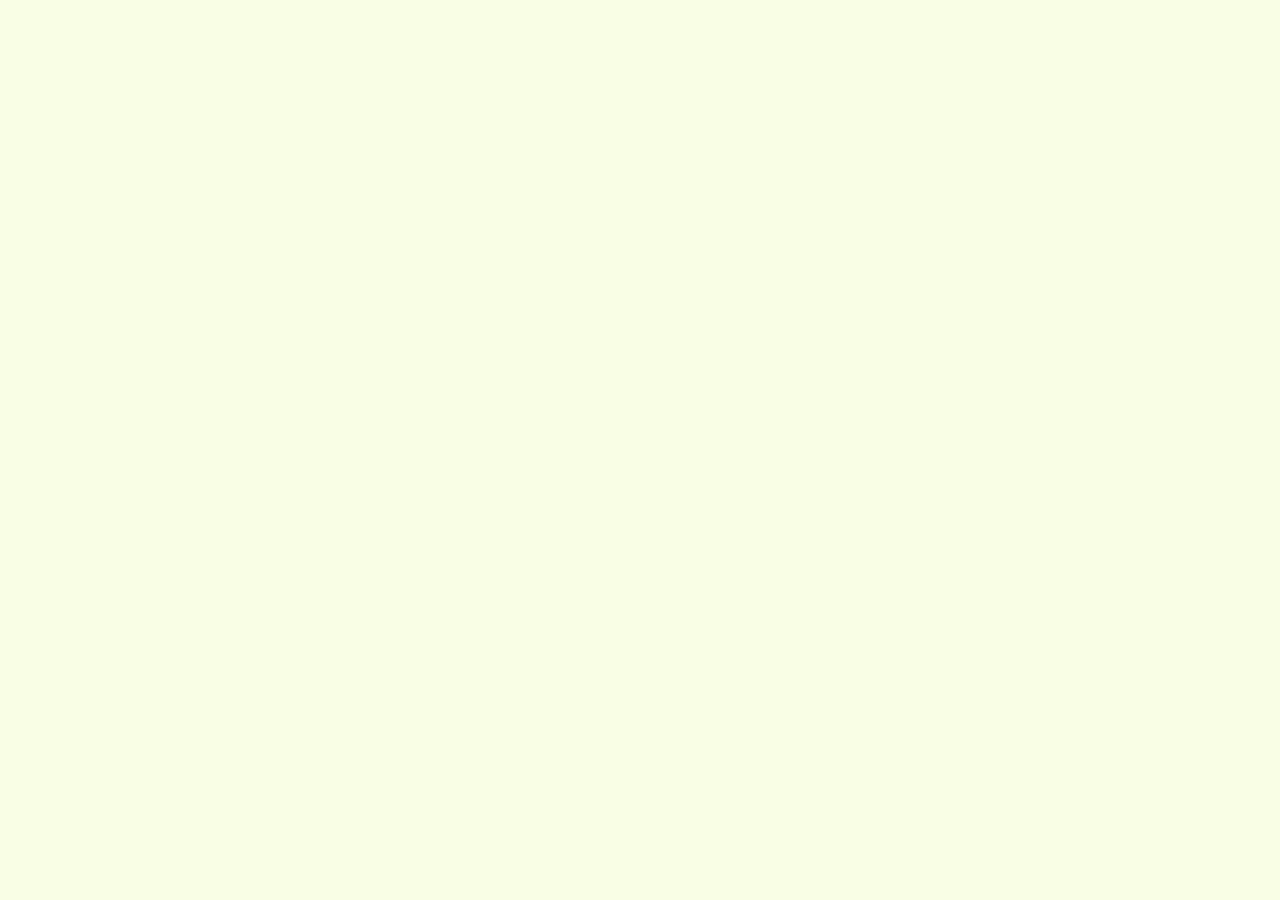
==== commit 00234b92: "deploy" ====
--- a/index.html
+++ b/index.html
@@ -1 +1 @@
-<!doctype html><html lang=""><head><meta charset="utf-8"><meta http-equiv="X-UA-Compatible" content="IE=edge"><meta name="viewport" content="width=device-width,initial-scale=1,maximum-scale=1"><link rel="icon" href="/favicon.svg"><title>game_letters</title><script defer="defer" src="/js/chunk-vendors.8b84d7c0.js"></script><script defer="defer" src="/js/app.53921684.js"></script><link href="/css/app.3084c857.css" rel="stylesheet"></head><body><noscript><strong>We're sorry but game_letters doesn't work properly without JavaScript enabled. Please enable it to continue.</strong></noscript><div id="app" class="min-h-full"></div></body></html>+<!doctype html><html lang=""><head><meta charset="utf-8"><meta http-equiv="X-UA-Compatible" content="IE=edge"><meta name="viewport" content="width=device-width,initial-scale=1,maximum-scale=1"><link rel="icon" href="/favicon.svg"><title>game_letters</title><script defer="defer" src="/js/chunk-vendors.43f65016.js"></script><script defer="defer" src="/js/app.60b53105.js"></script><link href="/css/app.1384de39.css" rel="stylesheet"></head><body><noscript><strong>We're sorry but game_letters doesn't work properly without JavaScript enabled. Please enable it to continue.</strong></noscript><div id="app" class="min-h-full"></div></body></html>--- a/css/app.1384de39.css
+++ b/css/app.1384de39.css
@@ -0,0 +1,4 @@
+@import url(https://fonts.googleapis.com/css2?family=Yanone+Kaffeesatz:wght@400;700&display=swap);.icon[data-v-c49d3024]{font-size:32px;font-weight:700;letter-spacing:32px;position:relative}.confetti[data-v-c49d3024]{display:flex;justify-content:center;align-items:center;position:relative;width:100%;height:200px;overflow:hidden}.confetti-piece[data-v-c49d3024]{position:absolute;width:8px;height:16px;background:#ffd300;top:0;opacity:0}.confetti-piece[data-v-c49d3024]:first-child{left:7%;transform:rotate(-58deg);animation:makeItRain-c49d3024 1s ease-out infinite;animation-delay:467ms;animation-duration:1096ms}.confetti-piece[data-v-c49d3024]:nth-child(2){left:14%;transform:rotate(-44deg);animation:makeItRain-c49d3024 1s ease-out infinite;animation-delay:337ms;animation-duration:1002ms}.confetti-piece[data-v-c49d3024]:nth-child(3){left:21%;transform:rotate(66deg);animation:makeItRain-c49d3024 1s ease-out infinite;animation-delay:267ms;animation-duration:993ms}.confetti-piece[data-v-c49d3024]:nth-child(4){left:28%;transform:rotate(-16deg);animation:makeItRain-c49d3024 1s ease-out infinite;animation-delay:9ms;animation-duration:838ms}.confetti-piece[data-v-c49d3024]:nth-child(5){left:35%;transform:rotate(-44deg);animation:makeItRain-c49d3024 1s ease-out infinite;animation-delay:60ms;animation-duration:884ms}.confetti-piece[data-v-c49d3024]:nth-child(6){left:42%;transform:rotate(39deg);animation:makeItRain-c49d3024 1s ease-out infinite;animation-delay:499ms;animation-duration:1.02s}.confetti-piece[data-v-c49d3024]:nth-child(7){left:49%;transform:rotate(-68deg);animation:makeItRain-c49d3024 1s ease-out infinite;animation-delay:176ms;animation-duration:1147ms}.confetti-piece[data-v-c49d3024]:nth-child(8){left:56%;transform:rotate(0deg);animation:makeItRain-c49d3024 1s ease-out infinite;animation-delay:465ms;animation-duration:.81s}.confetti-piece[data-v-c49d3024]:nth-child(9){left:63%;transform:rotate(59deg);animation:makeItRain-c49d3024 1s ease-out infinite;animation-delay:271ms;animation-duration:1005ms}.confetti-piece[data-v-c49d3024]:nth-child(10){left:70%;transform:rotate(49deg);animation:makeItRain-c49d3024 1s ease-out infinite;animation-delay:185ms;animation-duration:741ms}.confetti-piece[data-v-c49d3024]:nth-child(11){left:77%;transform:rotate(12deg);animation:makeItRain-c49d3024 1s ease-out infinite;animation-delay:291ms;animation-duration:.89s}.confetti-piece[data-v-c49d3024]:nth-child(12){left:84%;transform:rotate(-17deg);animation:makeItRain-c49d3024 1s ease-out infinite;animation-delay:.35s;animation-duration:996ms}.confetti-piece[data-v-c49d3024]:nth-child(13){left:91%;transform:rotate(-13deg);animation:makeItRain-c49d3024 1s ease-out infinite;animation-delay:442ms;animation-duration:709ms}.confetti-piece[data-v-c49d3024]:nth-child(odd){background:#17d3ff}.confetti-piece[data-v-c49d3024]:nth-child(2n){z-index:1}.confetti-piece[data-v-c49d3024]:nth-child(4n){width:5px;height:12px;animation-duration:2s}.confetti-piece[data-v-c49d3024]:nth-child(3n){width:3px;height:10px;animation-duration:2.5s;animation-delay:1s}.confetti-piece[data-v-c49d3024]:nth-child(4n-7){background:#ff4e91}@keyframes makeItRain-c49d3024{0%{opacity:0}50%{opacity:1}to{transform:translateY(200px)}}
+/*
+! tailwindcss v3.3.2 | MIT License | https://tailwindcss.com
+*/*,:after,:before{box-sizing:border-box;border-width:0;border-style:solid;border-color:#e5e7eb}:after,:before{--tw-content:""}html{line-height:1.5;-webkit-text-size-adjust:100%;-moz-tab-size:4;-o-tab-size:4;tab-size:4;font-family:Roboto,sans-serif;font-feature-settings:normal;font-variation-settings:normal}body{margin:0;line-height:inherit}hr{height:0;color:inherit;border-top-width:1px}abbr:where([title]){-webkit-text-decoration:underline dotted;text-decoration:underline dotted}h1,h2,h3,h4,h5,h6{font-size:inherit;font-weight:inherit}a{color:inherit;text-decoration:inherit}b,strong{font-weight:bolder}code,kbd,pre,samp{font-family:ui-monospace,monospace;font-size:1em}small{font-size:80%}sub,sup{font-size:75%;line-height:0;position:relative;vertical-align:baseline}sub{bottom:-.25em}sup{top:-.5em}table{text-indent:0;border-color:inherit;border-collapse:collapse}button,input,optgroup,select,textarea{font-family:inherit;font-size:100%;font-weight:inherit;line-height:inherit;color:inherit;margin:0;padding:0}button,select{text-transform:none}[type=button],[type=reset],[type=submit],button{-webkit-appearance:button;background-color:transparent;background-image:none}:-moz-focusring{outline:auto}:-moz-ui-invalid{box-shadow:none}progress{vertical-align:baseline}::-webkit-inner-spin-button,::-webkit-outer-spin-button{height:auto}[type=search]{-webkit-appearance:textfield;outline-offset:-2px}::-webkit-search-decoration{-webkit-appearance:none}::-webkit-file-upload-button{-webkit-appearance:button;font:inherit}summary{display:list-item}blockquote,dd,dl,figure,h1,h2,h3,h4,h5,h6,hr,p,pre{margin:0}fieldset{margin:0}fieldset,legend{padding:0}menu,ol,ul{list-style:none;margin:0;padding:0}textarea{resize:vertical}input::-moz-placeholder,textarea::-moz-placeholder{opacity:1;color:#9ca3af}input::placeholder,textarea::placeholder{opacity:1;color:#9ca3af}[role=button],button{cursor:pointer}:disabled{cursor:default}audio,canvas,embed,iframe,img,object,svg,video{display:block;vertical-align:middle}img,video{max-width:100%;height:auto}[hidden]{display:none}*,:after,:before{--tw-border-spacing-x:0;--tw-border-spacing-y:0;--tw-translate-x:0;--tw-translate-y:0;--tw-rotate:0;--tw-skew-x:0;--tw-skew-y:0;--tw-scale-x:1;--tw-scale-y:1;--tw-pan-x: ;--tw-pan-y: ;--tw-pinch-zoom: ;--tw-scroll-snap-strictness:proximity;--tw-gradient-from-position: ;--tw-gradient-via-position: ;--tw-gradient-to-position: ;--tw-ordinal: ;--tw-slashed-zero: ;--tw-numeric-figure: ;--tw-numeric-spacing: ;--tw-numeric-fraction: ;--tw-ring-inset: ;--tw-ring-offset-width:0px;--tw-ring-offset-color:#fff;--tw-ring-color:rgba(59,130,246,.5);--tw-ring-offset-shadow:0 0 #0000;--tw-ring-shadow:0 0 #0000;--tw-shadow:0 0 #0000;--tw-shadow-colored:0 0 #0000;--tw-blur: ;--tw-brightness: ;--tw-contrast: ;--tw-grayscale: ;--tw-hue-rotate: ;--tw-invert: ;--tw-saturate: ;--tw-sepia: ;--tw-drop-shadow: ;--tw-backdrop-blur: ;--tw-backdrop-brightness: ;--tw-backdrop-contrast: ;--tw-backdrop-grayscale: ;--tw-backdrop-hue-rotate: ;--tw-backdrop-invert: ;--tw-backdrop-opacity: ;--tw-backdrop-saturate: ;--tw-backdrop-sepia: }::backdrop{--tw-border-spacing-x:0;--tw-border-spacing-y:0;--tw-translate-x:0;--tw-translate-y:0;--tw-rotate:0;--tw-skew-x:0;--tw-skew-y:0;--tw-scale-x:1;--tw-scale-y:1;--tw-pan-x: ;--tw-pan-y: ;--tw-pinch-zoom: ;--tw-scroll-snap-strictness:proximity;--tw-gradient-from-position: ;--tw-gradient-via-position: ;--tw-gradient-to-position: ;--tw-ordinal: ;--tw-slashed-zero: ;--tw-numeric-figure: ;--tw-numeric-spacing: ;--tw-numeric-fraction: ;--tw-ring-inset: ;--tw-ring-offset-width:0px;--tw-ring-offset-color:#fff;--tw-ring-color:rgba(59,130,246,.5);--tw-ring-offset-shadow:0 0 #0000;--tw-ring-shadow:0 0 #0000;--tw-shadow:0 0 #0000;--tw-shadow-colored:0 0 #0000;--tw-blur: ;--tw-brightness: ;--tw-contrast: ;--tw-grayscale: ;--tw-hue-rotate: ;--tw-invert: ;--tw-saturate: ;--tw-sepia: ;--tw-drop-shadow: ;--tw-backdrop-blur: ;--tw-backdrop-brightness: ;--tw-backdrop-contrast: ;--tw-backdrop-grayscale: ;--tw-backdrop-hue-rotate: ;--tw-backdrop-invert: ;--tw-backdrop-opacity: ;--tw-backdrop-saturate: ;--tw-backdrop-sepia: }.container{width:100%}@media (min-width:320px){.container{max-width:320px}}@media (min-width:640px){.container{max-width:640px}}@media (min-width:768px){.container{max-width:768px}}@media (min-width:1024px){.container{max-width:1024px}}@media (min-width:1280px){.container{max-width:1280px}}@media (min-width:1536px){.container{max-width:1536px}}.pointer-events-none{pointer-events:none}.pointer-events-auto{pointer-events:auto}.\!visible{visibility:visible!important}.visible{visibility:visible}.invisible{visibility:hidden}.collapse{visibility:collapse}.static{position:static}.fixed{position:fixed}.absolute{position:absolute}.relative{position:relative}.inset-0{inset:0}.\!left-auto{left:auto!important}.\!top-auto{top:auto!important}.-bottom-\[47px\]{bottom:-47px}.-left-\[15px\]{left:-15px}.-top-\[21px\]{top:-21px}.-top-\[35px\]{top:-35px}.bottom-0{bottom:0}.bottom-1\/2{bottom:50%}.bottom-\[2px\]{bottom:2px}.left-0{left:0}.left-1\/2{left:50%}.left-3{left:.75rem}.left-\[50\%\]{left:50%}.left-\[calc\(50\%-1px\)\]{left:calc(50% - 1px)}.right-0{right:0}.right-0\.5{right:.125rem}.right-1{right:.25rem}.right-1\.5{right:.375rem}.right-3{right:.75rem}.right-9{right:2.25rem}.right-\[2px\]{right:2px}.top-0{top:0}.top-1{top:.25rem}.top-1\/2{top:50%}.top-2{top:.5rem}.top-\[-18px\]{top:-18px}.top-\[-20px\]{top:-20px}.top-\[11px\]{top:11px}.top-\[13px\]{top:13px}.z-50{z-index:50}.z-\[1040\]{z-index:1040}.z-\[1055\]{z-index:1055}.z-\[1065\]{z-index:1065}.z-\[1066\]{z-index:1066}.z-\[1070\]{z-index:1070}.z-\[1080\]{z-index:1080}.z-\[999\]{z-index:999}.float-right{float:right}.float-left{float:left}.m-0{margin:0}.\!my-0{margin-top:0!important;margin-bottom:0!important}.mx-auto{margin-left:auto;margin-right:auto}.my-0{margin-top:0;margin-bottom:0}.my-\[5px\]{margin-top:5px;margin-bottom:5px}.-mt-3{margin-top:-.75rem}.mb-0{margin-bottom:0}.mb-1{margin-bottom:.25rem}.mb-2{margin-bottom:.5rem}.mb-2\.5{margin-bottom:.625rem}.mb-4{margin-bottom:1rem}.mb-5{margin-bottom:1.25rem}.mb-\[100px\]{margin-bottom:100px}.mb-\[10px\]{margin-bottom:10px}.mb-\[16px\]{margin-bottom:16px}.mb-\[24px\]{margin-bottom:24px}.ml-1{margin-left:.25rem}.ml-2{margin-left:.5rem}.ml-6{margin-left:1.5rem}.ml-\[30px\]{margin-left:30px}.ml-\[3px\]{margin-left:3px}.ml-auto{margin-left:auto}.mr-2{margin-right:.5rem}.mr-3{margin-right:.75rem}.mr-4{margin-right:1rem}.mr-5{margin-right:1.25rem}.mr-6{margin-right:1.5rem}.mr-\[5\%\]{margin-right:5%}.mr-\[8px\]{margin-right:8px}.mr-auto{margin-right:auto}.mt-2{margin-top:.5rem}.mt-2\.5{margin-top:.625rem}.mt-3{margin-top:.75rem}.mt-5{margin-top:1.25rem}.mt-6{margin-top:1.5rem}.mt-\[-20px\]{margin-top:-20px}.mt-\[0\.15rem\]{margin-top:.15rem}.mt-\[16px\]{margin-top:16px}.box-border{box-sizing:border-box}.box-content{box-sizing:content-box}.\!block{display:block!important}.block{display:block}.inline-block{display:inline-block}.inline{display:inline}.flex{display:flex}.inline-flex{display:inline-flex}.table{display:table}.grid{display:grid}.hidden{display:none}.\!h-0{height:0!important}.h-0{height:0}.h-1{height:.25rem}.h-1\.5{height:.375rem}.h-10{height:2.5rem}.h-14{height:3.5rem}.h-2\/5{height:40%}.h-3{height:.75rem}.h-4{height:1rem}.h-5{height:1.25rem}.h-6{height:1.5rem}.h-7{height:1.75rem}.h-8{height:2rem}.h-9{height:2.25rem}.h-\[1\.125rem\]{height:1.125rem}.h-\[100\%\]{height:100%}.h-\[100px\]{height:100px}.h-\[120px\]{height:120px}.h-\[15px\]{height:15px}.h-\[160px\]{height:160px}.h-\[260px\]{height:260px}.h-\[30px\]{height:30px}.h-\[32px\]{height:32px}.h-\[380px\]{height:380px}.h-\[40px\]{height:40px}.h-\[42px\]{height:42px}.h-\[48px\]{height:48px}.h-\[4px\]{height:4px}.h-\[512px\]{height:512px}.h-\[56px\]{height:56px}.h-\[6px\]{height:6px}.h-\[72px\]{height:72px}.h-\[calc\(100vh-65px\)\]{height:calc(100vh - 65px)}.h-auto{height:auto}.h-full{height:100%}.h-screen{height:100vh}.max-h-\[200px\]{max-height:200px}.max-h-\[calc\(100\%-64px\)\]{max-height:calc(100% - 64px)}.min-h-\[100vh\]{min-height:100vh}.min-h-\[305px\]{min-height:305px}.min-h-\[325px\]{min-height:325px}.min-h-\[auto\]{min-height:auto}.min-h-\[calc\(100\%-1rem\)\]{min-height:calc(100% - 1rem)}.min-h-full{min-height:100%}.w-0{width:0}.w-1{width:.25rem}.w-1\.5{width:.375rem}.w-10{width:2.5rem}.w-2{width:.5rem}.w-3{width:.75rem}.w-4{width:1rem}.w-5{width:1.25rem}.w-6{width:1.5rem}.w-7{width:1.75rem}.w-9{width:2.25rem}.w-\[1\.125rem\]{width:1.125rem}.w-\[10\%\]{width:10%}.w-\[100\%\]{width:100%}.w-\[100px\]{width:100px}.w-\[10px\]{width:10px}.w-\[120px\]{width:120px}.w-\[150px\]{width:150px}.w-\[15px\]{width:15px}.w-\[160px\]{width:160px}.w-\[20px\]{width:20px}.w-\[25\%\]{width:25%}.w-\[250px\]{width:250px}.w-\[260px\]{width:260px}.w-\[2px\]{width:2px}.w-\[304px\]{width:304px}.w-\[30px\]{width:30px}.w-\[328px\]{width:328px}.w-\[32px\]{width:32px}.w-\[4px\]{width:4px}.w-\[60px\]{width:60px}.w-\[6px\]{width:6px}.w-\[70\%\]{width:70%}.w-\[72px\]{width:72px}.w-\[76px\]{width:76px}.w-\[85\%\]{width:85%}.w-\[90px\]{width:90px}.w-auto{width:auto}.w-full{width:100%}.w-screen{width:100vw}.min-w-0{min-width:0}.min-w-\[100px\]{min-width:100px}.min-w-\[310px\]{min-width:310px}.min-w-\[48px\]{min-width:48px}.min-w-\[50px\]{min-width:50px}.min-w-\[64px\]{min-width:64px}.max-w-\[200px\]{max-width:200px}.max-w-\[267px\]{max-width:267px}.max-w-\[325px\]{max-width:325px}.max-w-\[90\%\]{max-width:90%}.max-w-\[calc\(100\%-1rem\)\]{max-width:calc(100% - 1rem)}.max-w-full{max-width:100%}.flex-auto{flex:1 1 auto}.flex-shrink-0,.shrink-0{flex-shrink:0}.grow{flex-grow:1}.grow-0{flex-grow:0}.basis-auto{flex-basis:auto}.origin-\[0_0\]{transform-origin:0 0}.origin-\[center_bottom_0\]{transform-origin:center bottom 0}.-translate-x-1\/2{--tw-translate-x:-50%}.-translate-x-1\/2,.-translate-x-\[150\%\]{transform:translate(var(--tw-translate-x),var(--tw-translate-y)) rotate(var(--tw-rotate)) skewX(var(--tw-skew-x)) skewY(var(--tw-skew-y)) scaleX(var(--tw-scale-x)) scaleY(var(--tw-scale-y))}.-translate-x-\[150\%\]{--tw-translate-x:-150%}.-translate-x-full{--tw-translate-x:-100%}.-translate-x-full,.-translate-y-1\/2{transform:translate(var(--tw-translate-x),var(--tw-translate-y)) rotate(var(--tw-rotate)) skewX(var(--tw-skew-x)) skewY(var(--tw-skew-y)) scaleX(var(--tw-scale-x)) scaleY(var(--tw-scale-y))}.-translate-y-1\/2{--tw-translate-y:-50%}.translate-x-\[-50\%\]{--tw-translate-x:-50%}.translate-x-\[-50\%\],.translate-x-\[150\%\]{transform:translate(var(--tw-translate-x),var(--tw-translate-y)) rotate(var(--tw-rotate)) skewX(var(--tw-skew-x)) skewY(var(--tw-skew-y)) scaleX(var(--tw-scale-x)) scaleY(var(--tw-scale-y))}.translate-x-\[150\%\]{--tw-translate-x:150%}.translate-x-full{--tw-translate-x:100%}.translate-x-full,.translate-y-\[-50px\]{transform:translate(var(--tw-translate-x),var(--tw-translate-y)) rotate(var(--tw-rotate)) skewX(var(--tw-skew-x)) skewY(var(--tw-skew-y)) scaleX(var(--tw-scale-x)) scaleY(var(--tw-scale-y))}.translate-y-\[-50px\]{--tw-translate-y:-50px}.rotate-180{--tw-rotate:180deg}.rotate-180,.scale-0{transform:translate(var(--tw-translate-x),var(--tw-translate-y)) rotate(var(--tw-rotate)) skewX(var(--tw-skew-x)) skewY(var(--tw-skew-y)) scaleX(var(--tw-scale-x)) scaleY(var(--tw-scale-y))}.scale-0{--tw-scale-x:0;--tw-scale-y:0}.scale-100{--tw-scale-x:1;--tw-scale-y:1}.scale-100,.scale-\[0\.8\]{transform:translate(var(--tw-translate-x),var(--tw-translate-y)) rotate(var(--tw-rotate)) skewX(var(--tw-skew-x)) skewY(var(--tw-skew-y)) scaleX(var(--tw-scale-x)) scaleY(var(--tw-scale-y))}.scale-\[0\.8\]{--tw-scale-x:0.8;--tw-scale-y:0.8}.scale-\[1\.02\]{--tw-scale-x:1.02;--tw-scale-y:1.02}.scale-\[1\.02\],.transform{transform:translate(var(--tw-translate-x),var(--tw-translate-y)) rotate(var(--tw-rotate)) skewX(var(--tw-skew-x)) skewY(var(--tw-skew-y)) scaleX(var(--tw-scale-x)) scaleY(var(--tw-scale-y))}.transform-none{transform:none}.animate-\[fade-in_0\.15s_both\]{animation:fade-in .15s both}.animate-\[fade-in_0\.3s_both\]{animation:fade-in .3s both}@keyframes fade-in{0%{opacity:0}to{opacity:1}}.animate-\[fade-in_350ms_ease-in-out\]{animation:fade-in .35s ease-in-out}.animate-\[fade-out_0\.15s_both\]{animation:fade-out .15s both}.animate-\[fade-out_0\.3s_both\]{animation:fade-out .3s both}@keyframes fade-out{0%{opacity:1}to{opacity:0}}.animate-\[fade-out_350ms_ease-in-out\]{animation:fade-out .35s ease-in-out}@keyframes show-up-clock{0%{opacity:0;transform:scale(.7)}to{opacity:1;transform:scale(1)}}.animate-\[show-up-clock_350ms_linear\]{animation:show-up-clock .35s linear}.cursor-default{cursor:default}.cursor-pointer{cursor:pointer}.touch-none{touch-action:none}.touch-pan-y{--tw-pan-y:pan-y;touch-action:var(--tw-pan-x) var(--tw-pan-y) var(--tw-pinch-zoom)}.select-none{-webkit-user-select:none;-moz-user-select:none;user-select:none}.select-all{-webkit-user-select:all;-moz-user-select:all;user-select:all}.resize{resize:both}.list-none{list-style-type:none}.appearance-none{-webkit-appearance:none;-moz-appearance:none;appearance:none}.\!flex-row{flex-direction:row!important}.flex-row{flex-direction:row}.flex-col{flex-direction:column}.flex-wrap{flex-wrap:wrap}.items-start{align-items:flex-start}.items-center{align-items:center}.justify-end{justify-content:flex-end}.justify-center{justify-content:center}.justify-between{justify-content:space-between}.justify-around{justify-content:space-around}.justify-evenly{justify-content:space-evenly}.overflow-auto{overflow:auto}.overflow-hidden{overflow:hidden}.overflow-visible{overflow:visible}.overflow-y-auto{overflow-y:auto}.overflow-x-hidden{overflow-x:hidden}.truncate{overflow:hidden;text-overflow:ellipsis;white-space:nowrap}.whitespace-normal{white-space:normal}.whitespace-nowrap{white-space:nowrap}.break-normal{overflow-wrap:normal;word-break:normal}.break-words{overflow-wrap:break-word}.rounded,.rounded-\[0\.25rem\]{border-radius:.25rem}.rounded-\[0\.6rem\]{border-radius:.6rem}.rounded-\[100\%\]{border-radius:100%}.rounded-\[10px\]{border-radius:10px}.rounded-\[15px\]{border-radius:15px}.rounded-\[16px\]{border-radius:16px}.rounded-\[20px\]{border-radius:20px}.rounded-\[50\%\]{border-radius:50%}.rounded-\[50px\]{border-radius:50px}.rounded-\[999px\]{border-radius:999px}.rounded-full{border-radius:9999px}.rounded-lg{border-radius:.5rem}.rounded-md{border-radius:.375rem}.rounded-xl{border-radius:.75rem}.rounded-b-lg{border-bottom-right-radius:.5rem;border-bottom-left-radius:.5rem}.rounded-l-\[0\.25rem\]{border-top-left-radius:.25rem;border-bottom-left-radius:.25rem}.rounded-r-\[0\.25rem\]{border-top-right-radius:.25rem;border-bottom-right-radius:.25rem}.rounded-t-\[0\.6rem\]{border-top-left-radius:.6rem;border-top-right-radius:.6rem}.rounded-t-lg{border-top-left-radius:.5rem;border-top-right-radius:.5rem}.\!border-\[3px\]{border-width:3px!important}.border{border-width:1px}.border-0{border-width:0}.border-\[0\.125rem\],.border-\[\.125rem\]{border-width:.125rem}.border-\[14px\]{border-width:14px}.border-b-2{border-bottom-width:2px}.border-l-0{border-left-width:0}.border-l-\[0\.125rem\]{border-left-width:.125rem}.border-r-0{border-right-width:0}.\!border-solid{border-style:solid!important}.border-solid{border-style:solid}.border-dashed{border-style:dashed}.border-none{border-style:none}.\!border-\[\#b2b3b4\]{--tw-border-opacity:1!important;border-color:rgb(178 179 180/var(--tw-border-opacity))!important}.border-\[\#3b71ca\]{--tw-border-opacity:1;border-color:rgb(59 113 202/var(--tw-border-opacity))}.border-color-5{--tw-border-opacity:1;border-color:rgb(229 143 90/var(--tw-border-opacity))}.border-gray-300{--tw-border-opacity:1;border-color:rgb(209 213 219/var(--tw-border-opacity))}.border-neutral-100{--tw-border-opacity:1;border-color:rgb(245 245 245/var(--tw-border-opacity))}.border-neutral-200{--tw-border-opacity:1;border-color:rgb(229 229 229/var(--tw-border-opacity))}.border-neutral-300{--tw-border-opacity:1;border-color:rgb(212 212 212/var(--tw-border-opacity))}.border-primary{--tw-border-opacity:1;border-color:rgb(59 113 202/var(--tw-border-opacity))}.border-primary-400{--tw-border-opacity:1;border-color:rgb(143 174 224/var(--tw-border-opacity))}.border-transparent{border-color:transparent}.border-white{--tw-border-opacity:1;border-color:rgb(255 255 255/var(--tw-border-opacity))}.border-t-transparent{border-top-color:transparent}.\!bg-\[\#858585\]{--tw-bg-opacity:1!important;background-color:rgb(133 133 133/var(--tw-bg-opacity))!important}.\!bg-danger-100{--tw-bg-opacity:1!important;background-color:rgb(250 229 233/var(--tw-bg-opacity))!important}.\!bg-primary-100{--tw-bg-opacity:1!important;background-color:rgb(227 235 247/var(--tw-bg-opacity))!important}.\!bg-success-100{--tw-bg-opacity:1!important;background-color:rgb(214 250 228/var(--tw-bg-opacity))!important}.bg-\[\#00000012\]{background-color:#00000012}.bg-\[\#00000066\]{background-color:#00000066}.bg-\[\#3b71ca\]{--tw-bg-opacity:1;background-color:rgb(59 113 202/var(--tw-bg-opacity))}.bg-\[\#6d6d6d\]{--tw-bg-opacity:1;background-color:rgb(109 109 109/var(--tw-bg-opacity))}.bg-\[\#aaa\]{--tw-bg-opacity:1;background-color:rgb(170 170 170/var(--tw-bg-opacity))}.bg-\[\#eceff1\]{--tw-bg-opacity:1;background-color:rgb(236 239 241/var(--tw-bg-opacity))}.bg-black{--tw-bg-opacity:1;background-color:rgb(0 0 0/var(--tw-bg-opacity))}.bg-black\/10{background-color:rgba(0,0,0,.1)}.bg-black\/40{background-color:rgba(0,0,0,.4)}.bg-color-4{--tw-bg-opacity:1;background-color:rgb(253 242 225/var(--tw-bg-opacity))}.bg-gray-400{--tw-bg-opacity:1;background-color:rgb(156 163 175/var(--tw-bg-opacity))}.bg-orange-400{--tw-bg-opacity:1;background-color:rgb(251 146 60/var(--tw-bg-opacity))}.bg-primary{--tw-bg-opacity:1;background-color:rgb(59 113 202/var(--tw-bg-opacity))}.bg-rose-500{--tw-bg-opacity:1;background-color:rgb(244 63 94/var(--tw-bg-opacity))}.bg-transparent{background-color:transparent}.bg-white{--tw-bg-opacity:1;background-color:rgb(255 255 255/var(--tw-bg-opacity))}.bg-white\/30{background-color:hsla(0,0%,100%,.3)}.bg-zinc-500{--tw-bg-opacity:1;background-color:rgb(113 113 122/var(--tw-bg-opacity))}.bg-zinc-600{--tw-bg-opacity:1;background-color:rgb(82 82 91/var(--tw-bg-opacity))}.bg-zinc-600\/50{background-color:rgba(82,82,91,.5)}.bg-zinc-700{--tw-bg-opacity:1;background-color:rgb(63 63 70/var(--tw-bg-opacity))}.bg-\[url\(\.\.\/images\/bg_bottom_1\.svg\)\2c url\(\.\.\/images\/bg_top_1\.svg\)\]{background-image:url(/img/bg_bottom_1.b8db9ccf.svg),url(/img/bg_top_1.4cd34c81.svg)}.bg-\[url\(\.\.\/images\/bg_bottom_2\.svg\)\2c url\(\.\.\/images\/bg_top_2\.svg\)\]{background-image:url(/img/bg_bottom_2.db29f8f9.svg),url(/img/bg_top_2.c0449358.svg)}.bg-\[length\:500px\2c cover\]{background-size:500px,cover}.bg-clip-padding{background-clip:padding-box}.bg-\[position\:bottom\2c top\]{background-position:bottom,top}.bg-repeat-x{background-repeat:repeat-x}.fill-\[\#afafaf\]{fill:#afafaf}.fill-white{fill:#fff}.p-0{padding:0}.p-2{padding:.5rem}.p-2\.5{padding:.625rem}.p-4{padding:1rem}.p-\[15px\]{padding:15px}.p-\[16px\]{padding:16px}.p-\[5px\]{padding:5px}.p-\[8px\]{padding:8px}.p-\[auto\]{padding:auto}.\!py-0{padding-top:0!important;padding-bottom:0!important}.px-0{padding-left:0;padding-right:0}.px-0\.5{padding-left:.125rem;padding-right:.125rem}.px-2{padding-left:.5rem;padding-right:.5rem}.px-2\.5{padding-left:.625rem;padding-right:.625rem}.px-3{padding-left:.75rem;padding-right:.75rem}.px-4{padding-left:1rem;padding-right:1rem}.px-6{padding-left:1.5rem;padding-right:1.5rem}.px-\[0\.4rem\]{padding-left:.4rem;padding-right:.4rem}.px-\[10px\]{padding-left:10px;padding-right:10px}.px-\[12px\]{padding-left:12px;padding-right:12px}.px-\[16px\]{padding-left:16px;padding-right:16px}.px-\[20px\]{padding-left:20px;padding-right:20px}.px-\[40px\]{padding-left:40px;padding-right:40px}.px-\[auto\]{padding-left:auto;padding-right:auto}.py-0{padding-top:0;padding-bottom:0}.py-1{padding-top:.25rem;padding-bottom:.25rem}.py-1\.5{padding-top:.375rem;padding-bottom:.375rem}.py-2{padding-top:.5rem;padding-bottom:.5rem}.py-\[0\.32rem\]{padding-top:.32rem;padding-bottom:.32rem}.py-\[0\.33rem\]{padding-top:.33rem;padding-bottom:.33rem}.py-\[0\.4rem\]{padding-top:.4rem;padding-bottom:.4rem}.py-\[10px\]{padding-top:10px;padding-bottom:10px}.py-\[1px\]{padding-top:1px;padding-bottom:1px}.py-\[5px\]{padding-top:5px;padding-bottom:5px}.pb-0{padding-bottom:0}.pb-\[250px\]{padding-bottom:250px}.pb-\[40px\]{padding-bottom:40px}.pl-3{padding-left:.75rem}.pl-\[16px\]{padding-left:16px}.pl-\[50px\]{padding-left:50px}.pl-\[8px\]{padding-left:8px}.pr-\[16px\]{padding-right:16px}.pr-\[24px\]{padding-right:24px}.pt-2{padding-top:.5rem}.pt-2\.5{padding-top:.625rem}.pt-\[0\.37rem\]{padding-top:.37rem}.pt-\[16px\]{padding-top:16px}.pt-\[20px\]{padding-top:20px}.pt-\[40vh\]{padding-top:40vh}.pt-\[50px\]{padding-top:50px}.pt-\[56\%\]{padding-top:56%}.pt-\[60px\]{padding-top:60px}.text-left{text-align:left}.text-center{text-align:center}.text-right{text-align:right}.align-middle{vertical-align:middle}.align-bottom{vertical-align:bottom}.text-\[0\.8rem\]{font-size:.8rem}.text-\[0\.9rem\]{font-size:.9rem}.text-\[1\.1rem\]{font-size:1.1rem}.text-\[10px\]{font-size:10px}.text-\[11px\]{font-size:11px}.text-\[12px\]{font-size:12px}.text-\[13px\]{font-size:13px}.text-\[14px\]{font-size:14px}.text-\[16px\]{font-size:16px}.text-\[18px\]{font-size:18px}.text-\[2\.5rem\]{font-size:2.5rem}.text-\[20px\]{font-size:20px}.text-\[3\.75rem\]{font-size:3.75rem}.text-\[30px\]{font-size:30px}.text-\[34px\]{font-size:34px}.text-\[9px\]{font-size:9px}.text-base{font-size:1rem;line-height:1.5rem}.text-sm{font-size:.875rem;line-height:1.25rem}.text-xs{font-size:.75rem;line-height:1rem}.font-bold{font-weight:700}.font-light{font-weight:300}.font-medium{font-weight:500}.font-normal{font-weight:400}.font-semibold{font-weight:600}.uppercase{text-transform:uppercase}.normal-case{text-transform:none}.italic{font-style:italic}.not-italic{font-style:normal}.leading-10{line-height:2.5rem}.leading-6{line-height:1.5rem}.leading-9{line-height:2.25rem}.leading-\[1\.2\]{line-height:1.2}.leading-\[1\.5\]{line-height:1.5}.leading-\[1\.6\]{line-height:1.6}.leading-\[2\.15\]{line-height:2.15}.leading-\[40px\]{line-height:40px}.leading-loose{line-height:2}.leading-normal{line-height:1.5}.tracking-\[-0\.00833em\]{letter-spacing:-.00833em}.tracking-\[0\.1rem\],.tracking-\[\.1rem\]{letter-spacing:.1rem}.tracking-\[1\.7px\]{letter-spacing:1.7px}.tracking-normal{letter-spacing:0}.\!text-danger-700{--tw-text-opacity:1!important;color:rgb(176 35 58/var(--tw-text-opacity))!important}.\!text-gray-50{--tw-text-opacity:1!important;color:rgb(249 250 251/var(--tw-text-opacity))!important}.\!text-primary{--tw-text-opacity:1!important;color:rgb(59 113 202/var(--tw-text-opacity))!important}.\!text-primary-700{--tw-text-opacity:1!important;color:rgb(40 81 146/var(--tw-text-opacity))!important}.\!text-success-700{--tw-text-opacity:1!important;color:rgb(14 117 55/var(--tw-text-opacity))!important}.\!text-white{--tw-text-opacity:1!important;color:rgb(255 255 255/var(--tw-text-opacity))!important}.text-\[\#212529\]{--tw-text-opacity:1;color:rgb(33 37 41/var(--tw-text-opacity))}.text-\[\#3b71ca\]{--tw-text-opacity:1;color:rgb(59 113 202/var(--tw-text-opacity))}.text-\[\#4f4f4f\]{--tw-text-opacity:1;color:rgb(79 79 79/var(--tw-text-opacity))}.text-\[\#b3afaf\]{--tw-text-opacity:1;color:rgb(179 175 175/var(--tw-text-opacity))}.text-\[\#ffffff8a\]{color:#ffffff8a}.text-\[rgb\(220\2c 76\2c 100\)\]{--tw-text-opacity:1;color:rgb(220 76 100/var(--tw-text-opacity))}.text-black{--tw-text-opacity:1;color:rgb(0 0 0/var(--tw-text-opacity))}.text-black\/50{color:rgba(0,0,0,.5)}.text-black\/\[64\]{color:#000}.text-color-5{--tw-text-opacity:1;color:rgb(229 143 90/var(--tw-text-opacity))}.text-current{color:currentColor}.text-emerald-500{--tw-text-opacity:1;color:rgb(16 185 129/var(--tw-text-opacity))}.text-fuchsia-500{--tw-text-opacity:1;color:rgb(217 70 239/var(--tw-text-opacity))}.text-gray-200{--tw-text-opacity:1;color:rgb(229 231 235/var(--tw-text-opacity))}.text-gray-300{--tw-text-opacity:1;color:rgb(209 213 219/var(--tw-text-opacity))}.text-gray-50{--tw-text-opacity:1;color:rgb(249 250 251/var(--tw-text-opacity))}.text-gray-500{--tw-text-opacity:1;color:rgb(107 114 128/var(--tw-text-opacity))}.text-gray-600{--tw-text-opacity:1;color:rgb(75 85 99/var(--tw-text-opacity))}.text-gray-700{--tw-text-opacity:1;color:rgb(55 65 81/var(--tw-text-opacity))}.text-green-600{--tw-text-opacity:1;color:rgb(22 163 74/var(--tw-text-opacity))}.text-neutral-500{--tw-text-opacity:1;color:rgb(115 115 115/var(--tw-text-opacity))}.text-pink-500{--tw-text-opacity:1;color:rgb(236 72 153/var(--tw-text-opacity))}.text-primary{--tw-text-opacity:1;color:rgb(59 113 202/var(--tw-text-opacity))}.text-red-500{--tw-text-opacity:1;color:rgb(239 68 68/var(--tw-text-opacity))}.text-rose-500{--tw-text-opacity:1;color:rgb(244 63 94/var(--tw-text-opacity))}.text-white{--tw-text-opacity:1;color:rgb(255 255 255/var(--tw-text-opacity))}.underline{text-decoration-line:underline}.no-underline{text-decoration-line:none}.underline-offset-auto{text-underline-offset:auto}.\!opacity-0{opacity:0!important}.\!opacity-100{opacity:1!important}.opacity-0{opacity:0}.opacity-100{opacity:1}.opacity-50{opacity:.5}.opacity-\[\.53\]{opacity:.53}.opacity-\[\.54\]{opacity:.54}.shadow{--tw-shadow:0 1px 3px 0 rgba(0,0,0,.1),0 1px 2px -1px rgba(0,0,0,.1);--tw-shadow-colored:0 1px 3px 0 var(--tw-shadow-color),0 1px 2px -1px var(--tw-shadow-color);box-shadow:var(--tw-ring-offset-shadow,0 0 #0000),var(--tw-ring-shadow,0 0 #0000),var(--tw-shadow)}.shadow-\[0_0px_3px_0_rgba\(0\2c 0\2c 0\2c 0\.07\)\2c 0_2px_2px_0_rgba\(0\2c 0\2c 0\2c 0\.04\)\]{--tw-shadow:0 0px 3px 0 rgba(0,0,0,.07),0 2px 2px 0 rgba(0,0,0,.04);--tw-shadow-colored:0 0px 3px 0 var(--tw-shadow-color),0 2px 2px 0 var(--tw-shadow-color);box-shadow:var(--tw-ring-offset-shadow,0 0 #0000),var(--tw-ring-shadow,0 0 #0000),var(--tw-shadow)}.shadow-\[0_10px_15px_-3px_rgba\(0\2c 0\2c 0\2c 0\.07\)\2c 0_4px_6px_-2px_rgba\(0\2c 0\2c 0\2c 0\.05\)\]{--tw-shadow:0 10px 15px -3px rgba(0,0,0,.07),0 4px 6px -2px rgba(0,0,0,.05);--tw-shadow-colored:0 10px 15px -3px var(--tw-shadow-color),0 4px 6px -2px var(--tw-shadow-color);box-shadow:var(--tw-ring-offset-shadow,0 0 #0000),var(--tw-ring-shadow,0 0 #0000),var(--tw-shadow)}.shadow-\[0_2px_5px_0_rgba\(0\2c 0\2c 0\2c 0\.16\)\2c _0_2px_10px_0_rgba\(0\2c 0\2c 0\2c 0\.12\)\]{--tw-shadow:0 2px 5px 0 rgba(0,0,0,.16),0 2px 10px 0 rgba(0,0,0,.12);--tw-shadow-colored:0 2px 5px 0 var(--tw-shadow-color),0 2px 10px 0 var(--tw-shadow-color);box-shadow:var(--tw-ring-offset-shadow,0 0 #0000),var(--tw-ring-shadow,0 0 #0000),var(--tw-shadow)}.shadow-\[0px_2px_15px_-3px_rgba\(0\2c 0\2c 0\2c \.07\)\2c _0px_10px_20px_-2px_rgba\(0\2c 0\2c 0\2c \.04\)\]{--tw-shadow:0px 2px 15px -3px rgba(0,0,0,.07),0px 10px 20px -2px rgba(0,0,0,.04);--tw-shadow-colored:0px 2px 15px -3px var(--tw-shadow-color),0px 10px 20px -2px var(--tw-shadow-color);box-shadow:var(--tw-ring-offset-shadow,0 0 #0000),var(--tw-ring-shadow,0 0 #0000),var(--tw-shadow)}.shadow-lg{--tw-shadow:0 10px 15px -3px rgba(0,0,0,.1),0 4px 6px -4px rgba(0,0,0,.1);--tw-shadow-colored:0 10px 15px -3px var(--tw-shadow-color),0 4px 6px -4px var(--tw-shadow-color)}.shadow-lg,.shadow-none{box-shadow:var(--tw-ring-offset-shadow,0 0 #0000),var(--tw-ring-shadow,0 0 #0000),var(--tw-shadow)}.shadow-none{--tw-shadow:0 0 #0000;--tw-shadow-colored:0 0 #0000}.outline-none{outline:2px solid transparent;outline-offset:2px}.outline{outline-style:solid}.blur{--tw-blur:blur(8px)}.blur,.filter{filter:var(--tw-blur) var(--tw-brightness) var(--tw-contrast) var(--tw-grayscale) var(--tw-hue-rotate) var(--tw-invert) var(--tw-saturate) var(--tw-sepia) var(--tw-drop-shadow)}.transition{transition-property:color,background-color,border-color,text-decoration-color,fill,stroke,opacity,box-shadow,transform,filter,-webkit-backdrop-filter;transition-property:color,background-color,border-color,text-decoration-color,fill,stroke,opacity,box-shadow,transform,filter,backdrop-filter;transition-property:color,background-color,border-color,text-decoration-color,fill,stroke,opacity,box-shadow,transform,filter,backdrop-filter,-webkit-backdrop-filter;transition-timing-function:cubic-bezier(.4,0,.2,1);transition-duration:.15s}.transition-\[background-color\2c box-shadow\2c border\]{transition-property:background-color,box-shadow,border;transition-timing-function:cubic-bezier(.4,0,.2,1);transition-duration:.15s}.transition-\[height\]{transition-property:height;transition-timing-function:cubic-bezier(.4,0,.2,1);transition-duration:.15s}.transition-\[opacity\]{transition-property:opacity;transition-timing-function:cubic-bezier(.4,0,.2,1);transition-duration:.15s}.transition-\[transform\2c _opacity\]{transition-property:transform,opacity;transition-timing-function:cubic-bezier(.4,0,.2,1);transition-duration:.15s}.transition-\[transform\2c height\]{transition-property:transform,height;transition-timing-function:cubic-bezier(.4,0,.2,1);transition-duration:.15s}.transition-\[width\]{transition-property:width;transition-timing-function:cubic-bezier(.4,0,.2,1);transition-duration:.15s}.transition-all{transition-property:all;transition-timing-function:cubic-bezier(.4,0,.2,1);transition-duration:.15s}.transition-opacity{transition-property:opacity;transition-timing-function:cubic-bezier(.4,0,.2,1);transition-duration:.15s}.delay-\[0ms\]{transition-delay:0ms}.duration-150{transition-duration:.15s}.duration-200{transition-duration:.2s}.duration-300{transition-duration:.3s}.duration-\[250ms\]{transition-duration:.25s}.duration-\[350ms\]{transition-duration:.35s}.duration-\[400ms\]{transition-duration:.4s}.ease-\[cubic-bezier\(0\2c 0\2c 0\.15\2c 1\)\2c _cubic-bezier\(0\2c 0\2c 0\.15\2c 1\)\]{transition-timing-function:cubic-bezier(0,0,.15,1),cubic-bezier(0,0,.15,1)}.ease-\[cubic-bezier\(0\.25\2c 0\.1\2c 0\.25\2c 1\)\],.ease-\[cubic-bezier\(0\.25\2c 0\.1\2c 0\.25\2c 1\.0\)\]{transition-timing-function:ease}.ease-\[cubic-bezier\(0\.4\2c 0\2c 0\.2\2c 1\)\]{transition-timing-function:cubic-bezier(.4,0,.2,1)}.ease-\[ease\]{transition-timing-function:ease}.ease-in-out{transition-timing-function:cubic-bezier(.4,0,.2,1)}.ease-linear{transition-timing-function:linear}.ease-out{transition-timing-function:cubic-bezier(0,0,.2,1)}.\[direction\:ltr\]{direction:ltr}.\[overflow-anchor\:none\]{overflow-anchor:none}.\[overflow-style\:none\]{overflow-style:none}.\[transition\:background-color_\.2s_linear\2c _height_\.2s_ease-in-out\]{transition:background-color .2s linear,height .2s ease-in-out}.\[transition\:background-color_\.2s_linear\2c _opacity_\.2s_linear\]{transition:background-color .2s linear,opacity .2s linear}.\[transition\:background-color_\.2s_linear\2c _width_\.2s_ease-in-out\]{transition:background-color .2s linear,width .2s ease-in-out}.\[transition\:background-color_250ms_cubic-bezier\(0\.4\2c 0\2c 0\.2\2c 1\)_0ms\2c box-shadow_250ms_cubic-bezier\(0\.4\2c 0\2c 0\.2\2c 1\)_0ms\2c border_250ms_cubic-bezier\(0\.4\2c 0\2c 0\.2\2c 1\)_0ms\]{transition:background-color .25s cubic-bezier(.4,0,.2,1) 0ms,box-shadow .25s cubic-bezier(.4,0,.2,1) 0ms,border .25s cubic-bezier(.4,0,.2,1) 0ms}.selection\:bg-transparent ::-moz-selection{background-color:transparent}.selection\:bg-transparent ::selection{background-color:transparent}.selection\:bg-transparent::-moz-selection{background-color:transparent}.selection\:bg-transparent::selection{background-color:transparent}.before\:pointer-events-none:before{content:var(--tw-content);pointer-events:none}.before\:absolute:before{content:var(--tw-content);position:absolute}.before\:h-\[0\.875rem\]:before{content:var(--tw-content);height:.875rem}.before\:w-\[0\.875rem\]:before{content:var(--tw-content);width:.875rem}.before\:scale-0:before{content:var(--tw-content);--tw-scale-x:0;--tw-scale-y:0;transform:translate(var(--tw-translate-x),var(--tw-translate-y)) rotate(var(--tw-rotate)) skewX(var(--tw-skew-x)) skewY(var(--tw-skew-y)) scaleX(var(--tw-scale-x)) scaleY(var(--tw-scale-y))}.before\:rounded-full:before{content:var(--tw-content);border-radius:9999px}.before\:bg-transparent:before{content:var(--tw-content);background-color:transparent}.before\:opacity-0:before{content:var(--tw-content);opacity:0}.before\:shadow-\[0px_0px_0px_13px_transparent\]:before{content:var(--tw-content);--tw-shadow:0px 0px 0px 13px transparent;--tw-shadow-colored:0px 0px 0px 13px var(--tw-shadow-color);box-shadow:var(--tw-ring-offset-shadow,0 0 #0000),var(--tw-ring-shadow,0 0 #0000),var(--tw-shadow)}.before\:content-\[\'\'\]:before{--tw-content:"";content:var(--tw-content)}.checked\:border-primary:checked{--tw-border-opacity:1;border-color:rgb(59 113 202/var(--tw-border-opacity))}.checked\:bg-primary:checked{--tw-bg-opacity:1;background-color:rgb(59 113 202/var(--tw-bg-opacity))}.checked\:before\:opacity-\[0\.16\]:checked:before{content:var(--tw-content);opacity:.16}.checked\:after\:absolute:checked:after{content:var(--tw-content);position:absolute}.checked\:after\:-mt-px:checked:after{content:var(--tw-content);margin-top:-1px}.checked\:after\:ml-\[0\.25rem\]:checked:after{content:var(--tw-content);margin-left:.25rem}.checked\:after\:block:checked:after{content:var(--tw-content);display:block}.checked\:after\:h-\[0\.8125rem\]:checked:after{content:var(--tw-content);height:.8125rem}.checked\:after\:w-\[0\.375rem\]:checked:after{content:var(--tw-content);width:.375rem}.checked\:after\:rotate-45:checked:after{content:var(--tw-content);--tw-rotate:45deg;transform:translate(var(--tw-translate-x),var(--tw-translate-y)) rotate(var(--tw-rotate)) skewX(var(--tw-skew-x)) skewY(var(--tw-skew-y)) scaleX(var(--tw-scale-x)) scaleY(var(--tw-scale-y))}.checked\:after\:border-\[0\.125rem\]:checked:after{content:var(--tw-content);border-width:.125rem}.checked\:after\:border-l-0:checked:after{content:var(--tw-content);border-left-width:0}.checked\:after\:border-t-0:checked:after{content:var(--tw-content);border-top-width:0}.checked\:after\:border-solid:checked:after{content:var(--tw-content);border-style:solid}.checked\:after\:border-white:checked:after{content:var(--tw-content);--tw-border-opacity:1;border-color:rgb(255 255 255/var(--tw-border-opacity))}.checked\:after\:bg-transparent:checked:after{content:var(--tw-content);background-color:transparent}.checked\:after\:content-\[\'\'\]:checked:after{--tw-content:"";content:var(--tw-content)}.empty\:hidden:empty{display:none}.hover\:cursor-pointer:hover{cursor:pointer}.hover\:rounded-\[50\%\]:hover{border-radius:50%}.hover\:bg-\[\#00000014\]:hover{background-color:#00000014}.hover\:bg-\[\#00000026\]:hover{background-color:#00000026}.hover\:bg-\[\#eee\]:hover{--tw-bg-opacity:1;background-color:rgb(238 238 238/var(--tw-bg-opacity))}.hover\:bg-\[unset\]:hover{background-color:unset}.hover\:bg-neutral-200:hover{--tw-bg-opacity:1;background-color:rgb(229 229 229/var(--tw-bg-opacity))}.hover\:fill-\[\#8b8b8b\]:hover{fill:#8b8b8b}.hover\:text-\[\#3b71ca\]:hover{--tw-text-opacity:1;color:rgb(59 113 202/var(--tw-text-opacity))}.hover\:text-\[\#8b8b8b\]:hover{--tw-text-opacity:1;color:rgb(139 139 139/var(--tw-text-opacity))}.hover\:text-primary:hover{--tw-text-opacity:1;color:rgb(59 113 202/var(--tw-text-opacity))}.hover\:\!opacity-90:hover{opacity:.9!important}.hover\:opacity-100:hover{opacity:1}.hover\:\!shadow-none:hover{--tw-shadow:0 0 #0000!important;--tw-shadow-colored:0 0 #0000!important;box-shadow:var(--tw-ring-offset-shadow,0 0 #0000),var(--tw-ring-shadow,0 0 #0000),var(--tw-shadow)!important}.hover\:outline-none:hover{outline:2px solid transparent;outline-offset:2px}.hover\:before\:opacity-\[0\.04\]:hover:before{content:var(--tw-content);opacity:.04}.hover\:before\:shadow-\[0px_0px_0px_13px_rgba\(0\2c 0\2c 0\2c 0\.6\)\]:hover:before{content:var(--tw-content);--tw-shadow:0px 0px 0px 13px rgba(0,0,0,.6);--tw-shadow-colored:0px 0px 0px 13px var(--tw-shadow-color);box-shadow:var(--tw-ring-offset-shadow,0 0 #0000),var(--tw-ring-shadow,0 0 #0000),var(--tw-shadow)}.focus\:rounded-\[50\%\]:focus{border-radius:50%}.focus\:border-primary:focus{--tw-border-opacity:1;border-color:rgb(59 113 202/var(--tw-border-opacity))}.focus\:bg-\[\#00000014\]:focus{background-color:#00000014}.focus\:bg-\[\#00000026\]:focus{background-color:#00000026}.focus\:bg-\[\#eee\]:focus{--tw-bg-opacity:1;background-color:rgb(238 238 238/var(--tw-bg-opacity))}.focus\:bg-neutral-200:focus{--tw-bg-opacity:1;background-color:rgb(229 229 229/var(--tw-bg-opacity))}.focus\:text-\[\#3b71ca\]:focus{--tw-text-opacity:1;color:rgb(59 113 202/var(--tw-text-opacity))}.focus\:text-gray-700:focus{--tw-text-opacity:1;color:rgb(55 65 81/var(--tw-text-opacity))}.focus\:text-primary:focus{--tw-text-opacity:1;color:rgb(59 113 202/var(--tw-text-opacity))}.focus\:\!opacity-90:focus{opacity:.9!important}.focus\:shadow-none:focus{--tw-shadow:0 0 #0000;--tw-shadow-colored:0 0 #0000}.focus\:shadow-none:focus,.focus\:shadow-te-primary:focus{box-shadow:var(--tw-ring-offset-shadow,0 0 #0000),var(--tw-ring-shadow,0 0 #0000),var(--tw-shadow)}.focus\:shadow-te-primary:focus{--tw-shadow:0 0 0 1px #3b71ca;--tw-shadow-colored:0 0 0 1px var(--tw-shadow-color)}.focus\:outline-none:focus{outline:2px solid transparent;outline-offset:2px}.focus\:transition-\[border-color_0\.2s\]:focus{transition-property:border-color .2s;transition-timing-function:cubic-bezier(.4,0,.2,1);transition-duration:.15s}.focus\:placeholder\:opacity-100:focus::-moz-placeholder{opacity:1}.focus\:placeholder\:opacity-100:focus::placeholder{opacity:1}.focus\:before\:scale-100:focus:before{content:var(--tw-content);--tw-scale-x:1;--tw-scale-y:1;transform:translate(var(--tw-translate-x),var(--tw-translate-y)) rotate(var(--tw-rotate)) skewX(var(--tw-skew-x)) skewY(var(--tw-skew-y)) scaleX(var(--tw-scale-x)) scaleY(var(--tw-scale-y))}.focus\:before\:opacity-\[0\.12\]:focus:before{content:var(--tw-content);opacity:.12}.focus\:before\:shadow-\[0px_0px_0px_13px_rgba\(0\2c 0\2c 0\2c 0\.6\)\]:focus:before{content:var(--tw-content);--tw-shadow:0px 0px 0px 13px rgba(0,0,0,.6);--tw-shadow-colored:0px 0px 0px 13px var(--tw-shadow-color);box-shadow:var(--tw-ring-offset-shadow,0 0 #0000),var(--tw-ring-shadow,0 0 #0000),var(--tw-shadow)}.focus\:before\:transition-\[box-shadow_0\.2s\2c transform_0\.2s\]:focus:before{content:var(--tw-content);transition-property:box-shadow .2s,transform .2s;transition-timing-function:cubic-bezier(.4,0,.2,1);transition-duration:.15s}.focus\:after\:absolute:focus:after{content:var(--tw-content);position:absolute}.focus\:after\:z-\[1\]:focus:after{content:var(--tw-content);z-index:1}.focus\:after\:block:focus:after{content:var(--tw-content);display:block}.focus\:after\:h-\[0\.875rem\]:focus:after{content:var(--tw-content);height:.875rem}.focus\:after\:w-\[0\.875rem\]:focus:after{content:var(--tw-content);width:.875rem}.focus\:after\:rounded-\[0\.125rem\]:focus:after{content:var(--tw-content);border-radius:.125rem}.focus\:after\:content-\[\'\'\]:focus:after{--tw-content:"";content:var(--tw-content)}.checked\:focus\:before\:scale-100:focus:checked:before{content:var(--tw-content);--tw-scale-x:1;--tw-scale-y:1;transform:translate(var(--tw-translate-x),var(--tw-translate-y)) rotate(var(--tw-rotate)) skewX(var(--tw-skew-x)) skewY(var(--tw-skew-y)) scaleX(var(--tw-scale-x)) scaleY(var(--tw-scale-y))}.checked\:focus\:before\:shadow-\[0px_0px_0px_13px_\#3b71ca\]:focus:checked:before{content:var(--tw-content);--tw-shadow:0px 0px 0px 13px #3b71ca;--tw-shadow-colored:0px 0px 0px 13px var(--tw-shadow-color);box-shadow:var(--tw-ring-offset-shadow,0 0 #0000),var(--tw-ring-shadow,0 0 #0000),var(--tw-shadow)}.checked\:focus\:before\:transition-\[box-shadow_0\.2s\2c transform_0\.2s\]:focus:checked:before{content:var(--tw-content);transition-property:box-shadow .2s,transform .2s;transition-timing-function:cubic-bezier(.4,0,.2,1);transition-duration:.15s}.checked\:focus\:after\:-mt-px:focus:checked:after{content:var(--tw-content);margin-top:-1px}.checked\:focus\:after\:ml-\[0\.25rem\]:focus:checked:after{content:var(--tw-content);margin-left:.25rem}.checked\:focus\:after\:h-\[0\.8125rem\]:focus:checked:after{content:var(--tw-content);height:.8125rem}.checked\:focus\:after\:w-\[0\.375rem\]:focus:checked:after{content:var(--tw-content);width:.375rem}.checked\:focus\:after\:rotate-45:focus:checked:after{content:var(--tw-content);--tw-rotate:45deg;transform:translate(var(--tw-translate-x),var(--tw-translate-y)) rotate(var(--tw-rotate)) skewX(var(--tw-skew-x)) skewY(var(--tw-skew-y)) scaleX(var(--tw-scale-x)) scaleY(var(--tw-scale-y))}.checked\:focus\:after\:rounded-none:focus:checked:after{content:var(--tw-content);border-radius:0}.checked\:focus\:after\:border-\[0\.125rem\]:focus:checked:after{content:var(--tw-content);border-width:.125rem}.checked\:focus\:after\:border-l-0:focus:checked:after{content:var(--tw-content);border-left-width:0}.checked\:focus\:after\:border-t-0:focus:checked:after{content:var(--tw-content);border-top-width:0}.checked\:focus\:after\:border-solid:focus:checked:after{content:var(--tw-content);border-style:solid}.checked\:focus\:after\:border-white:focus:checked:after{content:var(--tw-content);--tw-border-opacity:1;border-color:rgb(255 255 255/var(--tw-border-opacity))}.checked\:focus\:after\:bg-transparent:focus:checked:after{content:var(--tw-content);background-color:transparent}.active\:bg-\[\#cacfd1\]:active{--tw-bg-opacity:1;background-color:rgb(202 207 209/var(--tw-bg-opacity))}.group\/x:hover .group-hover\/x\:h-\[11px\]{height:11px}.group\/y:hover .group-hover\/y\:w-\[11px\]{width:11px}.group\/x:hover .group-hover\/x\:bg-\[\#999\],.group\/y:hover .group-hover\/y\:bg-\[\#999\]{--tw-bg-opacity:1;background-color:rgb(153 153 153/var(--tw-bg-opacity))}.group\/ps:hover .group-hover\/ps\:opacity-100{opacity:1}.group\/ps:hover .group-hover\/ps\:opacity-60{opacity:.6}.group\/x:focus .group-focus\/x\:h-\[11px\]{height:11px}.group\/y:focus .group-focus\/y\:w-\[11px\]{width:11px}.group\/x:focus .group-focus\/x\:bg-\[\#999\],.group\/y:focus .group-focus\/y\:bg-\[\#999\]{--tw-bg-opacity:1;background-color:rgb(153 153 153/var(--tw-bg-opacity))}.group\/ps:focus .group-focus\/ps\:opacity-100{opacity:1}.group\/ps:focus .group-focus\/ps\:opacity-60{opacity:.6}.group\/ps:active .group-active\/ps\:opacity-100{opacity:1}.group\/ps.ps--active-x .group-\[\&\.ps--active-x\]\/ps\:block,.group\/ps.ps--active-y .group-\[\&\.ps--active-y\]\/ps\:block{display:block}.group\/x.ps--clicking .group-\[\&\.ps--clicking\]\/x\:h-\[11px\]{height:11px}.group\/y.ps--clicking .group-\[\&\.ps--clicking\]\/y\:w-\[11px\]{width:11px}.group[data-te-datepicker-cell-current] .group-\[\[data-te-datepicker-cell-current\]\]\:border{border-width:1px}.group[data-te-datepicker-cell-current] .group-\[\[data-te-datepicker-cell-current\]\]\:border-solid{border-style:solid}.group[data-te-datepicker-cell-current] .group-\[\[data-te-datepicker-cell-current\]\]\:border-black{--tw-border-opacity:1;border-color:rgb(0 0 0/var(--tw-border-opacity))}.group\/ps.ps--active-x .group-\[\&\.ps--active-x\]\/ps\:bg-transparent,.group\/ps.ps--active-y .group-\[\&\.ps--active-y\]\/ps\:bg-transparent{background-color:transparent}.group\/x.ps--clicking .group-\[\&\.ps--clicking\]\/x\:bg-\[\#999\],.group\/y.ps--clicking .group-\[\&\.ps--clicking\]\/y\:bg-\[\#999\]{--tw-bg-opacity:1;background-color:rgb(153 153 153/var(--tw-bg-opacity))}.group:not([data-te-datepicker-cell-disabled]):not([data-te-datepicker-cell-selected]):hover .group-\[\:not\(\[data-te-datepicker-cell-disabled\]\)\:not\(\[data-te-datepicker-cell-selected\]\)\:hover\]\:bg-neutral-300{--tw-bg-opacity:1;background-color:rgb(212 212 212/var(--tw-bg-opacity))}.group:not([data-te-datepicker-cell-selected])[data-te-datepicker-cell-focused] .group-\[\:not\(\[data-te-datepicker-cell-selected\]\)\[data-te-datepicker-cell-focused\]\]\:bg-neutral-100{--tw-bg-opacity:1;background-color:rgb(245 245 245/var(--tw-bg-opacity))}.group[data-te-datepicker-cell-selected] .group-\[\[data-te-datepicker-cell-selected\]\]\:bg-primary{--tw-bg-opacity:1;background-color:rgb(59 113 202/var(--tw-bg-opacity))}.group[data-te-datepicker-cell-selected] .group-\[\[data-te-datepicker-cell-selected\]\]\:text-white{--tw-text-opacity:1;color:rgb(255 255 255/var(--tw-text-opacity))}.group\/ps.ps--scrolling-x .group-\[\&\.ps--scrolling-x\]\/ps\:opacity-60,.group\/ps.ps--scrolling-y .group-\[\&\.ps--scrolling-y\]\/ps\:opacity-60{opacity:.6}.peer:focus~.peer-focus\:-translate-y-\[0\.75rem\]{--tw-translate-y:-0.75rem}.peer:focus~.peer-focus\:-translate-y-\[0\.75rem\],.peer:focus~.peer-focus\:-translate-y-\[0\.9rem\]{transform:translate(var(--tw-translate-x),var(--tw-translate-y)) rotate(var(--tw-rotate)) skewX(var(--tw-skew-x)) skewY(var(--tw-skew-y)) scaleX(var(--tw-scale-x)) scaleY(var(--tw-scale-y))}.peer:focus~.peer-focus\:-translate-y-\[0\.9rem\]{--tw-translate-y:-0.9rem}.peer:focus~.peer-focus\:-translate-y-\[1\.15rem\]{--tw-translate-y:-1.15rem}.peer:focus~.peer-focus\:-translate-y-\[1\.15rem\],.peer:focus~.peer-focus\:scale-\[0\.8\]{transform:translate(var(--tw-translate-x),var(--tw-translate-y)) rotate(var(--tw-rotate)) skewX(var(--tw-skew-x)) skewY(var(--tw-skew-y)) scaleX(var(--tw-scale-x)) scaleY(var(--tw-scale-y))}.peer:focus~.peer-focus\:scale-\[0\.8\]{--tw-scale-x:0.8;--tw-scale-y:0.8}.peer:focus~.peer-focus\:\!text-white{--tw-text-opacity:1!important;color:rgb(255 255 255/var(--tw-text-opacity))!important}.peer:focus~.peer-focus\:text-gray-200{--tw-text-opacity:1;color:rgb(229 231 235/var(--tw-text-opacity))}.peer:focus~.peer-focus\:text-primary{--tw-text-opacity:1;color:rgb(59 113 202/var(--tw-text-opacity))}.data-\[te-datepicker-cell-disabled\]\:pointer-events-none[data-te-datepicker-cell-disabled]{pointer-events:none}.data-\[te-carousel-fade\]\:z-0[data-te-carousel-fade]{z-index:0}.data-\[te-carousel-fade\]\:z-\[1\][data-te-carousel-fade]{z-index:1}.data-\[te-input-state-active\]\:block[data-te-input-state-active]{display:block}.data-\[popper-reference-hidden\]\:hidden[data-popper-reference-hidden]{display:none}.data-\[te-input-state-active\]\:-translate-y-\[0\.75rem\][data-te-input-state-active]{--tw-translate-y:-0.75rem}.data-\[te-input-state-active\]\:-translate-y-\[0\.75rem\][data-te-input-state-active],.data-\[te-input-state-active\]\:-translate-y-\[0\.9rem\][data-te-input-state-active]{transform:translate(var(--tw-translate-x),var(--tw-translate-y)) rotate(var(--tw-rotate)) skewX(var(--tw-skew-x)) skewY(var(--tw-skew-y)) scaleX(var(--tw-scale-x)) scaleY(var(--tw-scale-y))}.data-\[te-input-state-active\]\:-translate-y-\[0\.9rem\][data-te-input-state-active]{--tw-translate-y:-0.9rem}.data-\[te-input-state-active\]\:-translate-y-\[1\.15rem\][data-te-input-state-active]{--tw-translate-y:-1.15rem}.data-\[te-input-state-active\]\:-translate-y-\[1\.15rem\][data-te-input-state-active],.data-\[te-input-state-active\]\:scale-\[0\.8\][data-te-input-state-active]{transform:translate(var(--tw-translate-x),var(--tw-translate-y)) rotate(var(--tw-rotate)) skewX(var(--tw-skew-x)) skewY(var(--tw-skew-y)) scaleX(var(--tw-scale-x)) scaleY(var(--tw-scale-y))}.data-\[te-input-state-active\]\:scale-\[0\.8\][data-te-input-state-active]{--tw-scale-x:0.8;--tw-scale-y:0.8}.data-\[te-select-open\]\:scale-100[data-te-select-open]{--tw-scale-x:1;--tw-scale-y:1;transform:translate(var(--tw-translate-x),var(--tw-translate-y)) rotate(var(--tw-rotate)) skewX(var(--tw-skew-x)) skewY(var(--tw-skew-y)) scaleX(var(--tw-scale-x)) scaleY(var(--tw-scale-y))}.data-\[te-datepicker-cell-disabled\]\:cursor-default[data-te-datepicker-cell-disabled],.data-\[te-input-disabled\]\:cursor-default[data-te-input-disabled],.data-\[te-select-option-disabled\]\:cursor-default[data-te-select-option-disabled],.data-\[te-select-selected\]\:data-\[te-select-option-disabled\]\:cursor-default[data-te-select-option-disabled][data-te-select-selected]{cursor:default}.data-\[te-input-disabled\]\:bg-\[\#e9ecef\][data-te-input-disabled]{--tw-bg-opacity:1;background-color:rgb(233 236 239/var(--tw-bg-opacity))}.data-\[te-input-multiple-active\]\:bg-black\/5[data-te-input-multiple-active],.data-\[te-input-state-active\]\:bg-black\/5[data-te-input-state-active]{background-color:rgba(0,0,0,.05)}.data-\[te-select-option-selected\]\:bg-black\/\[0\.02\][data-te-select-option-selected]{background-color:rgba(0,0,0,.02)}.data-\[te-select-option-selected\]\:data-\[te-input-state-active\]\:bg-black\/5[data-te-input-state-active][data-te-select-option-selected]{background-color:rgba(0,0,0,.05)}.data-\[te-select-selected\]\:data-\[te-select-option-disabled\]\:bg-transparent[data-te-select-option-disabled][data-te-select-selected]{background-color:transparent}.data-\[te-datepicker-cell-disabled\]\:text-neutral-300[data-te-datepicker-cell-disabled]{--tw-text-opacity:1;color:rgb(212 212 212/var(--tw-text-opacity))}.data-\[te-select-option-disabled\]\:text-gray-400[data-te-select-option-disabled],.data-\[te-select-selected\]\:data-\[te-select-option-disabled\]\:text-gray-400[data-te-select-option-disabled][data-te-select-selected]{--tw-text-opacity:1;color:rgb(156 163 175/var(--tw-text-opacity))}.data-\[te-carousel-fade\]\:opacity-0[data-te-carousel-fade]{opacity:0}.data-\[te-carousel-fade\]\:opacity-100[data-te-carousel-fade],.data-\[te-select-open\]\:opacity-100[data-te-select-open]{opacity:1}.data-\[te-carousel-fade\]\:duration-0[data-te-carousel-fade]{transition-duration:0s}.data-\[te-input-state-active\]\:placeholder\:opacity-100[data-te-input-state-active]::-moz-placeholder{opacity:1}.data-\[te-input-state-active\]\:placeholder\:opacity-100[data-te-input-state-active]::placeholder{opacity:1}.data-\[te-datepicker-cell-disabled\]\:hover\:cursor-default:hover[data-te-datepicker-cell-disabled]{cursor:default}.group[data-te-datepicker-cell-focused] .group-\[\[data-te-datepicker-cell-focused\]\]\:data-\[te-datepicker-cell-selected\]\:bg-primary[data-te-datepicker-cell-selected]{--tw-bg-opacity:1;background-color:rgb(59 113 202/var(--tw-bg-opacity))}.group\/validation[data-te-was-validated] .group-data-\[te-was-validated\]\/validation\:mb-4{margin-bottom:1rem}.group[data-te-input-focused] .group-data-\[te-input-focused\]\:border-x-0,.group[data-te-input-state-active] .group-data-\[te-input-state-active\]\:border-x-0{border-left-width:0;border-right-width:0}.group[data-te-input-focused] .group-data-\[te-input-focused\]\:border-l-0{border-left-width:0}.group[data-te-input-focused] .group-data-\[te-input-focused\]\:border-r-0{border-right-width:0}.group[data-te-input-focused] .group-data-\[te-input-focused\]\:border-t{border-top-width:1px}.group[data-te-input-state-active] .group-data-\[te-input-state-active\]\:border-l-0{border-left-width:0}.group[data-te-input-state-active] .group-data-\[te-input-state-active\]\:border-r-0{border-right-width:0}.group[data-te-input-state-active] .group-data-\[te-input-state-active\]\:border-t{border-top-width:1px}.group[data-te-input-focused] .group-data-\[te-input-focused\]\:border-solid,.group[data-te-input-state-active] .group-data-\[te-input-state-active\]\:border-solid{border-style:solid}.group[data-te-input-focused] .group-data-\[te-input-focused\]\:border-primary{--tw-border-opacity:1;border-color:rgb(59 113 202/var(--tw-border-opacity))}.group[data-te-input-focused] .group-data-\[te-input-focused\]\:border-white{--tw-border-opacity:1;border-color:rgb(255 255 255/var(--tw-border-opacity))}.group[data-te-input-focused] .group-data-\[te-input-focused\]\:border-t-transparent,.group[data-te-input-state-active] .group-data-\[te-input-state-active\]\:border-t-transparent{border-top-color:transparent}.group\/opt[data-te-select-option-group-ref] .group-data-\[te-select-option-group-ref\]\/opt\:pl-7{padding-left:1.75rem}.group[data-te-input-focused] .group-data-\[te-input-focused\]\:shadow-\[-1px_0_0_\#3b71ca\2c _0_1px_0_0_\#3b71ca\2c _0_-1px_0_0_\#3b71ca\]{--tw-shadow:-1px 0 0 #3b71ca,0 1px 0 0 #3b71ca,0 -1px 0 0 #3b71ca;--tw-shadow-colored:-1px 0 0 var(--tw-shadow-color),0 1px 0 0 var(--tw-shadow-color),0 -1px 0 0 var(--tw-shadow-color);box-shadow:var(--tw-ring-offset-shadow,0 0 #0000),var(--tw-ring-shadow,0 0 #0000),var(--tw-shadow)}.group[data-te-input-focused] .group-data-\[te-input-focused\]\:shadow-\[-1px_0_0_\#ffffff\2c _0_1px_0_0_\#ffffff\2c _0_-1px_0_0_\#ffffff\]{--tw-shadow:-1px 0 0 #fff,0 1px 0 0 #fff,0 -1px 0 0 #fff;--tw-shadow-colored:-1px 0 0 var(--tw-shadow-color),0 1px 0 0 var(--tw-shadow-color),0 -1px 0 0 var(--tw-shadow-color);box-shadow:var(--tw-ring-offset-shadow,0 0 #0000),var(--tw-ring-shadow,0 0 #0000),var(--tw-shadow)}.group[data-te-input-focused] .group-data-\[te-input-focused\]\:shadow-\[0_1px_0_0_\#3b71ca\]{--tw-shadow:0 1px 0 0 #3b71ca;--tw-shadow-colored:0 1px 0 0 var(--tw-shadow-color);box-shadow:var(--tw-ring-offset-shadow,0 0 #0000),var(--tw-ring-shadow,0 0 #0000),var(--tw-shadow)}.group[data-te-input-focused] .group-data-\[te-input-focused\]\:shadow-\[0_1px_0_0_\#ffffff\]{--tw-shadow:0 1px 0 0 #fff;--tw-shadow-colored:0 1px 0 0 var(--tw-shadow-color);box-shadow:var(--tw-ring-offset-shadow,0 0 #0000),var(--tw-ring-shadow,0 0 #0000),var(--tw-shadow)}.group[data-te-input-focused] .group-data-\[te-input-focused\]\:shadow-\[1px_0_0_\#3b71ca\2c _0_-1px_0_0_\#3b71ca\2c _0_1px_0_0_\#3b71ca\]{--tw-shadow:1px 0 0 #3b71ca,0 -1px 0 0 #3b71ca,0 1px 0 0 #3b71ca;--tw-shadow-colored:1px 0 0 var(--tw-shadow-color),0 -1px 0 0 var(--tw-shadow-color),0 1px 0 0 var(--tw-shadow-color);box-shadow:var(--tw-ring-offset-shadow,0 0 #0000),var(--tw-ring-shadow,0 0 #0000),var(--tw-shadow)}.group[data-te-input-focused] .group-data-\[te-input-focused\]\:shadow-\[1px_0_0_\#ffffff\2c _0_-1px_0_0_\#ffffff\2c _0_1px_0_0_\#ffffff\]{--tw-shadow:1px 0 0 #fff,0 -1px 0 0 #fff,0 1px 0 0 #fff;--tw-shadow-colored:1px 0 0 var(--tw-shadow-color),0 -1px 0 0 var(--tw-shadow-color),0 1px 0 0 var(--tw-shadow-color);box-shadow:var(--tw-ring-offset-shadow,0 0 #0000),var(--tw-ring-shadow,0 0 #0000),var(--tw-shadow)}.group\/validation[data-te-was-validated] .peer:valid~.group-data-\[te-was-validated\]\/validation\:peer-valid\:block{display:block}.group\/validation[data-te-was-validated] .peer:valid~.group-data-\[te-was-validated\]\/validation\:peer-valid\:text-green-600{--tw-text-opacity:1;color:rgb(22 163 74/var(--tw-text-opacity))}.group\/validation[data-te-was-validated] .peer:invalid~.group-data-\[te-was-validated\]\/validation\:peer-invalid\:block{display:block}.group\/validation[data-te-was-validated] .peer:invalid~.group-data-\[te-was-validated\]\/validation\:peer-invalid\:text-\[rgb\(220\2c 76\2c 100\)\]{--tw-text-opacity:1;color:rgb(220 76 100/var(--tw-text-opacity))}.peer[data-te-input-state-active]~.peer-data-\[te-input-state-active\]\:-translate-y-\[0\.75rem\]{--tw-translate-y:-0.75rem;transform:translate(var(--tw-translate-x),var(--tw-translate-y)) rotate(var(--tw-rotate)) skewX(var(--tw-skew-x)) skewY(var(--tw-skew-y)) scaleX(var(--tw-scale-x)) scaleY(var(--tw-scale-y))}.peer[data-te-input-state-active]~.peer-data-\[te-input-state-active\]\:-translate-y-\[0\.9rem\]{--tw-translate-y:-0.9rem;transform:translate(var(--tw-translate-x),var(--tw-translate-y)) rotate(var(--tw-rotate)) skewX(var(--tw-skew-x)) skewY(var(--tw-skew-y)) scaleX(var(--tw-scale-x)) scaleY(var(--tw-scale-y))}.peer[data-te-input-state-active]~.peer-data-\[te-input-state-active\]\:-translate-y-\[1\.15rem\]{--tw-translate-y:-1.15rem}.peer[data-te-input-state-active]~.peer-data-\[te-input-state-active\]\:-translate-y-\[1\.15rem\],.peer[data-te-input-state-active]~.peer-data-\[te-input-state-active\]\:scale-\[0\.8\]{transform:translate(var(--tw-translate-x),var(--tw-translate-y)) rotate(var(--tw-rotate)) skewX(var(--tw-skew-x)) skewY(var(--tw-skew-y)) scaleX(var(--tw-scale-x)) scaleY(var(--tw-scale-y))}.peer[data-te-input-state-active]~.peer-data-\[te-input-state-active\]\:scale-\[0\.8\]{--tw-scale-x:0.8;--tw-scale-y:0.8}.peer[data-te-input-focused]~.peer-data-\[te-input-focused\]\:\!text-white{--tw-text-opacity:1!important;color:rgb(255 255 255/var(--tw-text-opacity))!important}.peer[data-te-input-focused]~.peer-data-\[te-input-focused\]\:text-primary{--tw-text-opacity:1;color:rgb(59 113 202/var(--tw-text-opacity))}:is([dir=rtl] .rtl\:\!left-auto){left:auto!important}:is([dir=rtl] .rtl\:\!origin-\[50\%_50\%_0\]){transform-origin:50% 50% 0!important}:is([dir=rtl] .rtl\:\[direction\:rtl\]){direction:rtl}@media (prefers-reduced-motion:reduce){.motion-reduce\:animate-none{animation:none}.motion-reduce\:transition-none{transition-property:none}}@media (prefers-color-scheme:dark){.dark\:border-0{border-width:0}.dark\:border-gray-600{--tw-border-opacity:1;border-color:rgb(75 85 99/var(--tw-border-opacity))}.dark\:border-neutral-500{--tw-border-opacity:1;border-color:rgb(115 115 115/var(--tw-border-opacity))}.dark\:border-neutral-600{--tw-border-opacity:1;border-color:rgb(82 82 82/var(--tw-border-opacity))}.dark\:border-primary-400{--tw-border-opacity:1;border-color:rgb(143 174 224/var(--tw-border-opacity))}.dark\:bg-neutral-600{--tw-bg-opacity:1;background-color:rgb(82 82 82/var(--tw-bg-opacity))}.dark\:bg-neutral-700{--tw-bg-opacity:1;background-color:rgb(64 64 64/var(--tw-bg-opacity))}.dark\:bg-transparent{background-color:transparent}.dark\:bg-zinc-500{--tw-bg-opacity:1;background-color:rgb(113 113 122/var(--tw-bg-opacity))}.dark\:bg-zinc-600\/50{background-color:rgba(82,82,91,.5)}.dark\:bg-zinc-700{--tw-bg-opacity:1;background-color:rgb(63 63 70/var(--tw-bg-opacity))}.dark\:bg-zinc-800{--tw-bg-opacity:1;background-color:rgb(39 39 42/var(--tw-bg-opacity))}.dark\:fill-gray-400{fill:#9ca3af}.dark\:\!text-primary-400{--tw-text-opacity:1!important;color:rgb(143 174 224/var(--tw-text-opacity))!important}.dark\:text-gray-200{--tw-text-opacity:1;color:rgb(229 231 235/var(--tw-text-opacity))}.dark\:text-gray-300{--tw-text-opacity:1;color:rgb(209 213 219/var(--tw-text-opacity))}.dark\:text-neutral-200{--tw-text-opacity:1;color:rgb(229 229 229/var(--tw-text-opacity))}.dark\:text-white{--tw-text-opacity:1;color:rgb(255 255 255/var(--tw-text-opacity))}.dark\:placeholder\:text-gray-200::-moz-placeholder{--tw-text-opacity:1;color:rgb(229 231 235/var(--tw-text-opacity))}.dark\:placeholder\:text-gray-200::placeholder{--tw-text-opacity:1;color:rgb(229 231 235/var(--tw-text-opacity))}.dark\:checked\:border-primary:checked{--tw-border-opacity:1;border-color:rgb(59 113 202/var(--tw-border-opacity))}.dark\:checked\:bg-primary:checked{--tw-bg-opacity:1;background-color:rgb(59 113 202/var(--tw-bg-opacity))}.dark\:hover\:bg-white\/10:hover{background-color:hsla(0,0%,100%,.1)}.dark\:hover\:fill-gray-100:hover{fill:#f3f4f6}.dark\:hover\:text-\[\#3b71ca\]:hover{--tw-text-opacity:1;color:rgb(59 113 202/var(--tw-text-opacity))}.dark\:hover\:text-primary-400:hover{--tw-text-opacity:1;color:rgb(143 174 224/var(--tw-text-opacity))}.dark\:focus\:bg-white\/10:focus{background-color:hsla(0,0%,100%,.1)}.dark\:focus\:text-\[\#3b71ca\]:focus{--tw-text-opacity:1;color:rgb(59 113 202/var(--tw-text-opacity))}.dark\:focus\:text-primary-400:focus{--tw-text-opacity:1;color:rgb(143 174 224/var(--tw-text-opacity))}.dark\:focus\:before\:shadow-\[0px_0px_0px_13px_rgba\(255\2c 255\2c 255\2c 0\.4\)\]:focus:before{content:var(--tw-content);--tw-shadow:0px 0px 0px 13px hsla(0,0%,100%,.4);--tw-shadow-colored:0px 0px 0px 13px var(--tw-shadow-color);box-shadow:var(--tw-ring-offset-shadow,0 0 #0000),var(--tw-ring-shadow,0 0 #0000),var(--tw-shadow)}.dark\:checked\:focus\:before\:shadow-\[0px_0px_0px_13px_\#3b71ca\]:focus:checked:before{content:var(--tw-content);--tw-shadow:0px 0px 0px 13px #3b71ca;--tw-shadow-colored:0px 0px 0px 13px var(--tw-shadow-color);box-shadow:var(--tw-ring-offset-shadow,0 0 #0000),var(--tw-ring-shadow,0 0 #0000),var(--tw-shadow)}.group[data-te-datepicker-cell-current] .dark\:group-\[\[data-te-datepicker-cell-current\]\]\:border-white{--tw-border-opacity:1;border-color:rgb(255 255 255/var(--tw-border-opacity))}.group:not([data-te-datepicker-cell-disabled]):not([data-te-datepicker-cell-selected]):hover .dark\:group-\[\:not\(\[data-te-datepicker-cell-disabled\]\)\:not\(\[data-te-datepicker-cell-selected\]\)\:hover\]\:bg-white\/10,.group:not([data-te-datepicker-cell-selected])[data-te-datepicker-cell-focused] .dark\:group-\[\:not\(\[data-te-datepicker-cell-selected\]\)\[data-te-datepicker-cell-focused\]\]\:bg-white\/10{background-color:hsla(0,0%,100%,.1)}.group[data-te-datepicker-cell-disabled] .dark\:group-\[\[data-te-datepicker-cell-disabled\]\]\:text-neutral-500{--tw-text-opacity:1;color:rgb(115 115 115/var(--tw-text-opacity))}.peer:focus~.dark\:peer-focus\:text-gray-200{--tw-text-opacity:1;color:rgb(229 231 235/var(--tw-text-opacity))}.peer:focus~.dark\:peer-focus\:text-primary{--tw-text-opacity:1;color:rgb(59 113 202/var(--tw-text-opacity))}.dark\:data-\[te-input-disabled\]\:bg-zinc-600[data-te-input-disabled]{--tw-bg-opacity:1;background-color:rgb(82 82 91/var(--tw-bg-opacity))}.dark\:data-\[te-input-multiple-active\]\:bg-white\/30[data-te-input-multiple-active],.dark\:data-\[te-input-state-active\]\:bg-white\/30[data-te-input-state-active],.dark\:data-\[te-select-option-selected\]\:data-\[te-input-state-active\]\:bg-white\/30[data-te-input-state-active][data-te-select-option-selected]{background-color:hsla(0,0%,100%,.3)}.dark\:data-\[te-select-option-disabled\]\:text-gray-400[data-te-select-option-disabled]{--tw-text-opacity:1;color:rgb(156 163 175/var(--tw-text-opacity))}}@media (min-width:576px){.min-\[576px\]\:mx-auto{margin-left:auto;margin-right:auto}.min-\[576px\]\:mt-7{margin-top:1.75rem}.min-\[576px\]\:min-h-\[calc\(100\%-3\.5rem\)\]{min-height:calc(100% - 3.5rem)}.min-\[576px\]\:max-w-\[500px\]{max-width:500px}}@media (min-width:768px){.md\:top-\[-25px\]{top:-25px}.md\:mb-3{margin-bottom:.75rem}.md\:ml-4{margin-left:1rem}.md\:mr-4{margin-right:1rem}.md\:h-4{height:1rem}.md\:h-5{height:1.25rem}.md\:h-6{height:1.5rem}.md\:h-\[calc\(100vh-91px\)\]{height:calc(100vh - 91px)}.md\:w-4{width:1rem}.md\:w-5{width:1.25rem}.md\:w-6{width:1.5rem}.md\:w-\[140px\]{width:140px}.md\:w-\[160px\]{width:160px}.md\:w-\[20px\]{width:20px}.md\:w-\[300px\]{width:300px}.md\:w-\[50px\]{width:50px}.md\:w-\[750px\]{width:750px}.md\:w-\[80px\]{width:80px}.md\:rounded-\[20px\]{border-radius:20px}.md\:rounded-\[50px\]{border-radius:50px}.md\:p-\[10px\]{padding:10px}.md\:px-\[100px\]{padding-left:100px;padding-right:100px}.md\:pb-\[100px\]{padding-bottom:100px}.md\:pt-\[40px\]{padding-top:40px}.md\:text-\[12px\]{font-size:12px}.md\:text-\[14px\]{font-size:14px}.md\:text-\[16px\]{font-size:16px}.md\:text-\[18px\]{font-size:18px}.md\:text-\[20px\]{font-size:20px}.md\:text-\[22px\]{font-size:22px}.md\:text-\[24px\]{font-size:24px}.md\:text-\[25px\]{font-size:25px}.md\:text-\[30px\]{font-size:30px}}@media (min-width:320px){@media not all and (min-width:768px){@media (orientation:landscape){.xs\:max-md\:landscape\:mt-24{margin-top:6rem}.xs\:max-md\:landscape\:h-8{height:2rem}.xs\:max-md\:landscape\:h-\[360px\]{height:360px}.xs\:max-md\:landscape\:h-full{height:100%}.xs\:max-md\:landscape\:w-8{width:2rem}.xs\:max-md\:landscape\:w-\[475px\]{width:475px}.xs\:max-md\:landscape\:flex-row{flex-direction:row}}}@media (max-width:825px){@media (orientation:landscape){.min-\[320px\]\:max-\[825px\]\:landscape\:h-auto{height:auto}.min-\[320px\]\:max-\[825px\]\:landscape\:min-h-\[305px\]{min-height:305px}.min-\[320px\]\:max-\[825px\]\:landscape\:min-h-\[auto\]{min-height:auto}.min-\[320px\]\:max-\[825px\]\:landscape\:min-w-\[auto\]{min-width:auto}.min-\[320px\]\:max-\[825px\]\:landscape\:\!flex-row{flex-direction:row!important}.min-\[320px\]\:max-\[825px\]\:landscape\:flex-col{flex-direction:column}.min-\[320px\]\:max-\[825px\]\:landscape\:\!justify-around{justify-content:space-around!important}.min-\[320px\]\:max-\[825px\]\:landscape\:overflow-y-auto{overflow-y:auto}.min-\[320px\]\:max-\[825px\]\:landscape\:rounded-lg{border-radius:.5rem}.min-\[320px\]\:max-\[825px\]\:landscape\:rounded-bl-lg{border-bottom-left-radius:.5rem}.min-\[320px\]\:max-\[825px\]\:landscape\:rounded-bl-none{border-bottom-left-radius:0}.min-\[320px\]\:max-\[825px\]\:landscape\:rounded-tr-none{border-top-right-radius:0}.min-\[320px\]\:max-\[825px\]\:landscape\:p-\[10px\]{padding:10px}.min-\[320px\]\:max-\[825px\]\:landscape\:pr-\[10px\]{padding-right:10px}.min-\[320px\]\:max-\[825px\]\:landscape\:text-5xl{font-size:3rem;line-height:1}.min-\[320px\]\:max-\[825px\]\:landscape\:text-\[3rem\]{font-size:3rem}.min-\[320px\]\:max-\[825px\]\:landscape\:font-normal{font-weight:400}}}}.\[\&\.ps--clicking\]\:bg-\[\#eee\].ps--clicking{--tw-bg-opacity:1;background-color:rgb(238 238 238/var(--tw-bg-opacity))}.\[\&\.ps--clicking\]\:\!opacity-90.ps--clicking{opacity:.9!important}.\[\&\:\:-webkit-scrollbar-button\]\:block::-webkit-scrollbar-button{display:block}.\[\&\:\:-webkit-scrollbar-button\]\:h-0::-webkit-scrollbar-button{height:0}.\[\&\:\:-webkit-scrollbar-button\]\:bg-transparent::-webkit-scrollbar-button{background-color:transparent}.\[\&\:\:-webkit-scrollbar-thumb\]\:h-\[50px\]::-webkit-scrollbar-thumb{height:50px}.\[\&\:\:-webkit-scrollbar-thumb\]\:rounded::-webkit-scrollbar-thumb{border-radius:.25rem}.\[\&\:\:-webkit-scrollbar-thumb\]\:bg-\[\#999\]::-webkit-scrollbar-thumb{--tw-bg-opacity:1;background-color:rgb(153 153 153/var(--tw-bg-opacity))}.\[\&\:\:-webkit-scrollbar-track-piece\]\:rounded-none::-webkit-scrollbar-track-piece{border-radius:0}.\[\&\:\:-webkit-scrollbar-track-piece\]\:rounded-l::-webkit-scrollbar-track-piece{border-top-left-radius:.25rem;border-bottom-left-radius:.25rem}.\[\&\:\:-webkit-scrollbar-track-piece\]\:bg-transparent::-webkit-scrollbar-track-piece{background-color:transparent}.\[\&\:\:-webkit-scrollbar\]\:h-1::-webkit-scrollbar{height:.25rem}.\[\&\:\:-webkit-scrollbar\]\:w-1::-webkit-scrollbar{width:.25rem}.\[\&\:not\(\[data-te-input-placeholder-active\]\)\]\:placeholder\:opacity-0:not([data-te-input-placeholder-active])::-moz-placeholder{opacity:0}.\[\&\:not\(\[data-te-input-placeholder-active\]\)\]\:placeholder\:opacity-0:not([data-te-input-placeholder-active])::placeholder{opacity:0}.hover\:\[\&\:not\(\[data-te-select-option-disabled\]\)\]\:bg-black\/5:not([data-te-select-option-disabled]):hover{background-color:rgba(0,0,0,.05)}@media (prefers-color-scheme:dark){.dark\:hover\:\[\&\:not\(\[data-te-select-option-disabled\]\)\]\:bg-white\/30:not([data-te-select-option-disabled]):hover{background-color:hsla(0,0%,100%,.3)}}.\[\&\>svg\]\:mx-auto>svg{margin-left:auto;margin-right:auto}.\[\&\>svg\]\:h-4>svg{height:1rem}.\[\&\>svg\]\:h-5>svg{height:1.25rem}.\[\&\>svg\]\:w-4>svg{width:1rem}.\[\&\>svg\]\:w-5>svg{width:1.25rem}.\[\&\>svg\]\:rotate-180>svg{--tw-rotate:180deg;transform:translate(var(--tw-translate-x),var(--tw-translate-y)) rotate(var(--tw-rotate)) skewX(var(--tw-skew-x)) skewY(var(--tw-skew-y)) scaleX(var(--tw-scale-x)) scaleY(var(--tw-scale-y))}.\[\&\>svg\]\:fill-neutral-500>svg{fill:#737373}@media (prefers-color-scheme:dark){.dark\:\[\&\>svg\]\:fill-white>svg{fill:#fff}}@font-face{font-family:UTMAvo;font-weight:400;font-style:normal;src:local("UTMAvo"),url(/fonts/UTMAvo.5a76dc64.ttf) format("truetype")}@font-face{font-family:UTMAvo;font-weight:400;font-style:italic;src:local("UTMAvo"),url(/fonts/UTMAvoItalic.dead7035.ttf) format("truetype")}@font-face{font-family:UTMAvo;font-weight:700;font-style:normal;src:local("UTMAvo"),url(/fonts/UTMAvoBold.6a7df9cd.ttf) format("truetype")}@font-face{font-family:UTMAvo;font-weight:700;font-style:italic;src:local("UTMAvo"),url(/fonts/UTMAvoBoldItalic.60cd235e.ttf) format("truetype")}*{font-family:UTMAvo,sans-serif;color:#402810}body,html{height:100%}body{background-color:#f9fee5}#app{-webkit-font-smoothing:antialiased;-moz-osx-font-smoothing:grayscale;text-align:center}.form-default{border:2px solid;box-shadow:inset 0 5px 0 #cdecfd;background:#fff}.btn-default{display:flex;align-items:center;justify-content:center;border-radius:99px!important;background-color:#fff;box-shadow:0 5px 0 #cdecfd;font-weight:700;padding:10px 20px;border:none;cursor:pointer}.btn-default:hover{transform:translateY(5px);box-shadow:none;transition:all .3s ease-out}.btn-default--purple{color:#fff;background-color:#9b9df4;box-shadow:0 5px 0 #7e80d6}.btn-default--green{color:#fff;background-color:#84cc16;box-shadow:0 5px 0 #65a30d}.btn-default--blue{color:#fff;background-color:#8bd3fb;box-shadow:0 5px 0 #73bde7}.btn-default--yellow{color:#fff;background-color:#fbbf24;box-shadow:0 5px 0 #f59e0b}.btn-default--red{color:#fff;background-color:#f87171;box-shadow:0 5px 0 #ef4444}.btn-default--slate{color:#fff;background-color:#64748b;box-shadow:0 5px 0 #475569}.notification-custom{padding:10px;border-radius:10px;font-weight:700;font-size:16px;margin-top:8px}.notification-custom.error{background-color:#fca5a5;border:2px solid #f87171}.notification-custom.success{background-color:#bef264;border:2px solid #a3e635}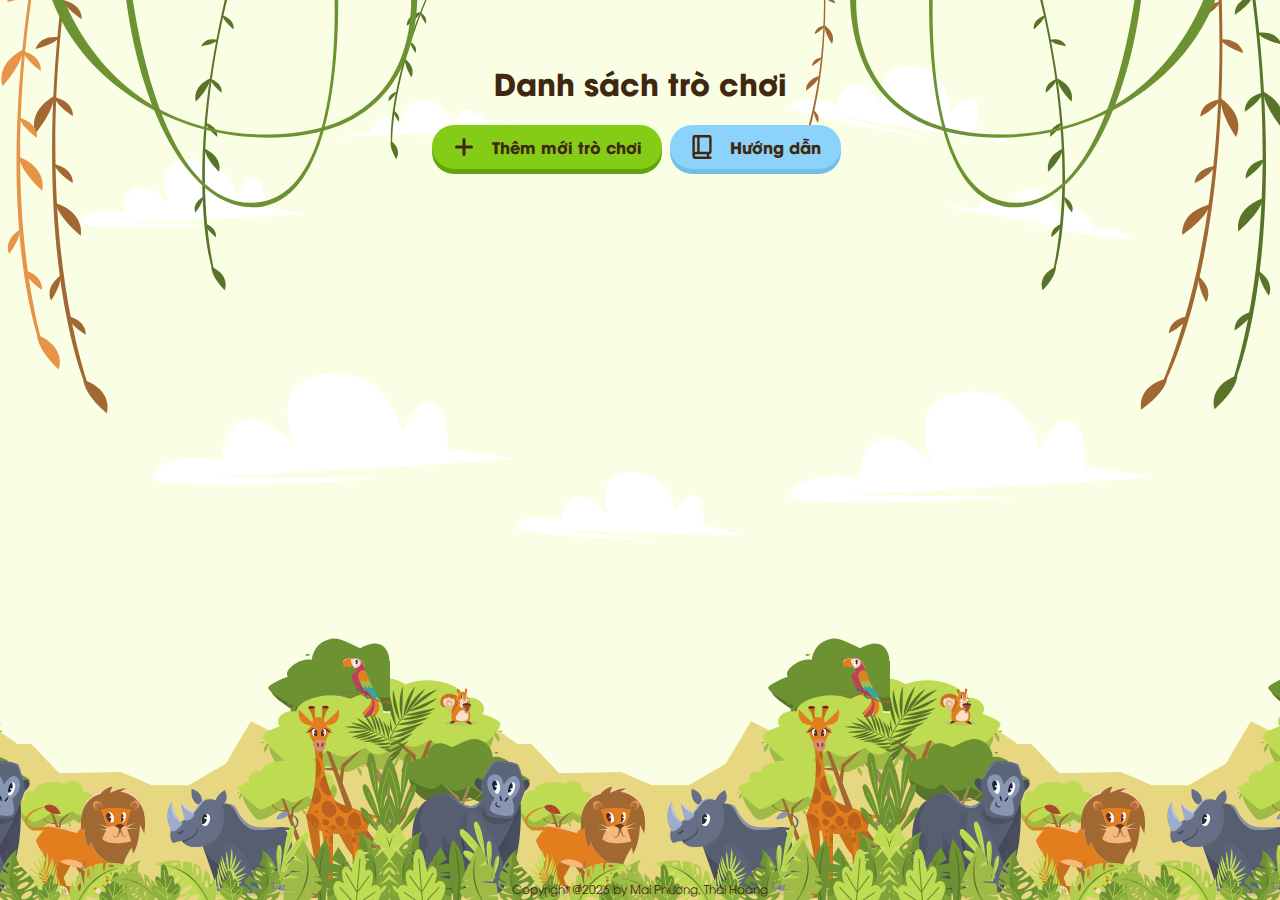
==== commit fcee16df: "deploy" ====
--- a/index.html
+++ b/index.html
@@ -1 +1 @@
-<!doctype html><html lang=""><head><meta charset="utf-8"><meta http-equiv="X-UA-Compatible" content="IE=edge"><meta name="viewport" content="width=device-width,initial-scale=1,maximum-scale=1"><link rel="icon" href="/favicon.svg"><title>game_letters</title><script defer="defer" src="/js/chunk-vendors.43f65016.js"></script><script defer="defer" src="/js/app.60b53105.js"></script><link href="/css/app.1384de39.css" rel="stylesheet"></head><body><noscript><strong>We're sorry but game_letters doesn't work properly without JavaScript enabled. Please enable it to continue.</strong></noscript><div id="app" class="min-h-full"></div></body></html>+<!doctype html><html lang=""><head><meta charset="utf-8"><meta http-equiv="X-UA-Compatible" content="IE=edge"><meta name="viewport" content="width=device-width,initial-scale=1,maximum-scale=1"><link rel="icon" href="/favicon.svg"><title>game_letters</title><script defer="defer" src="/js/chunk-vendors.8b84d7c0.js"></script><script defer="defer" src="/js/app.53921684.js"></script><link href="/css/app.1cd8f2c6.css" rel="stylesheet"></head><body><noscript><strong>We're sorry but game_letters doesn't work properly without JavaScript enabled. Please enable it to continue.</strong></noscript><div id="app" class="min-h-full"></div></body></html>--- a/css/app.1cd8f2c6.css
+++ b/css/app.1cd8f2c6.css
@@ -0,0 +1,4 @@
+@import url(https://fonts.googleapis.com/css2?family=Yanone+Kaffeesatz:wght@400;700&display=swap);.icon[data-v-c49d3024]{font-size:32px;font-weight:700;letter-spacing:32px;position:relative}.confetti[data-v-c49d3024]{display:flex;justify-content:center;align-items:center;position:relative;width:100%;height:200px;overflow:hidden}.confetti-piece[data-v-c49d3024]{position:absolute;width:8px;height:16px;background:#ffd300;top:0;opacity:0}.confetti-piece[data-v-c49d3024]:first-child{left:7%;transform:rotate(41deg);animation:makeItRain-c49d3024 1s ease-out infinite;animation-delay:286ms;animation-duration:.81s}.confetti-piece[data-v-c49d3024]:nth-child(2){left:14%;transform:rotate(-40deg);animation:makeItRain-c49d3024 1s ease-out infinite;animation-delay:179ms;animation-duration:1045ms}.confetti-piece[data-v-c49d3024]:nth-child(3){left:21%;transform:rotate(46deg);animation:makeItRain-c49d3024 1s ease-out infinite;animation-delay:14ms;animation-duration:835ms}.confetti-piece[data-v-c49d3024]:nth-child(4){left:28%;transform:rotate(-32deg);animation:makeItRain-c49d3024 1s ease-out infinite;animation-delay:369ms;animation-duration:927ms}.confetti-piece[data-v-c49d3024]:nth-child(5){left:35%;transform:rotate(-11deg);animation:makeItRain-c49d3024 1s ease-out infinite;animation-delay:484ms;animation-duration:1199ms}.confetti-piece[data-v-c49d3024]:nth-child(6){left:42%;transform:rotate(37deg);animation:makeItRain-c49d3024 1s ease-out infinite;animation-delay:261ms;animation-duration:1.2s}.confetti-piece[data-v-c49d3024]:nth-child(7){left:49%;transform:rotate(-48deg);animation:makeItRain-c49d3024 1s ease-out infinite;animation-delay:447ms;animation-duration:1062ms}.confetti-piece[data-v-c49d3024]:nth-child(8){left:56%;transform:rotate(65deg);animation:makeItRain-c49d3024 1s ease-out infinite;animation-delay:147ms;animation-duration:1054ms}.confetti-piece[data-v-c49d3024]:nth-child(9){left:63%;transform:rotate(-25deg);animation:makeItRain-c49d3024 1s ease-out infinite;animation-delay:32ms;animation-duration:994ms}.confetti-piece[data-v-c49d3024]:nth-child(10){left:70%;transform:rotate(68deg);animation:makeItRain-c49d3024 1s ease-out infinite;animation-delay:30ms;animation-duration:1014ms}.confetti-piece[data-v-c49d3024]:nth-child(11){left:77%;transform:rotate(22deg);animation:makeItRain-c49d3024 1s ease-out infinite;animation-delay:458ms;animation-duration:1163ms}.confetti-piece[data-v-c49d3024]:nth-child(12){left:84%;transform:rotate(-80deg);animation:makeItRain-c49d3024 1s ease-out infinite;animation-delay:35ms;animation-duration:825ms}.confetti-piece[data-v-c49d3024]:nth-child(13){left:91%;transform:rotate(12deg);animation:makeItRain-c49d3024 1s ease-out infinite;animation-delay:19ms;animation-duration:763ms}.confetti-piece[data-v-c49d3024]:nth-child(odd){background:#17d3ff}.confetti-piece[data-v-c49d3024]:nth-child(2n){z-index:1}.confetti-piece[data-v-c49d3024]:nth-child(4n){width:5px;height:12px;animation-duration:2s}.confetti-piece[data-v-c49d3024]:nth-child(3n){width:3px;height:10px;animation-duration:2.5s;animation-delay:1s}.confetti-piece[data-v-c49d3024]:nth-child(4n-7){background:#ff4e91}@keyframes makeItRain-c49d3024{0%{opacity:0}50%{opacity:1}to{transform:translateY(200px)}}
+/*
+! tailwindcss v3.3.2 | MIT License | https://tailwindcss.com
+*/*,:after,:before{box-sizing:border-box;border-width:0;border-style:solid;border-color:#e5e7eb}:after,:before{--tw-content:""}html{line-height:1.5;-webkit-text-size-adjust:100%;-moz-tab-size:4;-o-tab-size:4;tab-size:4;font-family:Roboto,sans-serif;font-feature-settings:normal;font-variation-settings:normal}body{margin:0;line-height:inherit}hr{height:0;color:inherit;border-top-width:1px}abbr:where([title]){-webkit-text-decoration:underline dotted;text-decoration:underline dotted}h1,h2,h3,h4,h5,h6{font-size:inherit;font-weight:inherit}a{color:inherit;text-decoration:inherit}b,strong{font-weight:bolder}code,kbd,pre,samp{font-family:ui-monospace,monospace;font-size:1em}small{font-size:80%}sub,sup{font-size:75%;line-height:0;position:relative;vertical-align:baseline}sub{bottom:-.25em}sup{top:-.5em}table{text-indent:0;border-color:inherit;border-collapse:collapse}button,input,optgroup,select,textarea{font-family:inherit;font-size:100%;font-weight:inherit;line-height:inherit;color:inherit;margin:0;padding:0}button,select{text-transform:none}[type=button],[type=reset],[type=submit],button{-webkit-appearance:button;background-color:transparent;background-image:none}:-moz-focusring{outline:auto}:-moz-ui-invalid{box-shadow:none}progress{vertical-align:baseline}::-webkit-inner-spin-button,::-webkit-outer-spin-button{height:auto}[type=search]{-webkit-appearance:textfield;outline-offset:-2px}::-webkit-search-decoration{-webkit-appearance:none}::-webkit-file-upload-button{-webkit-appearance:button;font:inherit}summary{display:list-item}blockquote,dd,dl,figure,h1,h2,h3,h4,h5,h6,hr,p,pre{margin:0}fieldset{margin:0}fieldset,legend{padding:0}menu,ol,ul{list-style:none;margin:0;padding:0}textarea{resize:vertical}input::-moz-placeholder,textarea::-moz-placeholder{opacity:1;color:#9ca3af}input::placeholder,textarea::placeholder{opacity:1;color:#9ca3af}[role=button],button{cursor:pointer}:disabled{cursor:default}audio,canvas,embed,iframe,img,object,svg,video{display:block;vertical-align:middle}img,video{max-width:100%;height:auto}[hidden]{display:none}*,:after,:before{--tw-border-spacing-x:0;--tw-border-spacing-y:0;--tw-translate-x:0;--tw-translate-y:0;--tw-rotate:0;--tw-skew-x:0;--tw-skew-y:0;--tw-scale-x:1;--tw-scale-y:1;--tw-pan-x: ;--tw-pan-y: ;--tw-pinch-zoom: ;--tw-scroll-snap-strictness:proximity;--tw-gradient-from-position: ;--tw-gradient-via-position: ;--tw-gradient-to-position: ;--tw-ordinal: ;--tw-slashed-zero: ;--tw-numeric-figure: ;--tw-numeric-spacing: ;--tw-numeric-fraction: ;--tw-ring-inset: ;--tw-ring-offset-width:0px;--tw-ring-offset-color:#fff;--tw-ring-color:rgba(59,130,246,.5);--tw-ring-offset-shadow:0 0 #0000;--tw-ring-shadow:0 0 #0000;--tw-shadow:0 0 #0000;--tw-shadow-colored:0 0 #0000;--tw-blur: ;--tw-brightness: ;--tw-contrast: ;--tw-grayscale: ;--tw-hue-rotate: ;--tw-invert: ;--tw-saturate: ;--tw-sepia: ;--tw-drop-shadow: ;--tw-backdrop-blur: ;--tw-backdrop-brightness: ;--tw-backdrop-contrast: ;--tw-backdrop-grayscale: ;--tw-backdrop-hue-rotate: ;--tw-backdrop-invert: ;--tw-backdrop-opacity: ;--tw-backdrop-saturate: ;--tw-backdrop-sepia: }::backdrop{--tw-border-spacing-x:0;--tw-border-spacing-y:0;--tw-translate-x:0;--tw-translate-y:0;--tw-rotate:0;--tw-skew-x:0;--tw-skew-y:0;--tw-scale-x:1;--tw-scale-y:1;--tw-pan-x: ;--tw-pan-y: ;--tw-pinch-zoom: ;--tw-scroll-snap-strictness:proximity;--tw-gradient-from-position: ;--tw-gradient-via-position: ;--tw-gradient-to-position: ;--tw-ordinal: ;--tw-slashed-zero: ;--tw-numeric-figure: ;--tw-numeric-spacing: ;--tw-numeric-fraction: ;--tw-ring-inset: ;--tw-ring-offset-width:0px;--tw-ring-offset-color:#fff;--tw-ring-color:rgba(59,130,246,.5);--tw-ring-offset-shadow:0 0 #0000;--tw-ring-shadow:0 0 #0000;--tw-shadow:0 0 #0000;--tw-shadow-colored:0 0 #0000;--tw-blur: ;--tw-brightness: ;--tw-contrast: ;--tw-grayscale: ;--tw-hue-rotate: ;--tw-invert: ;--tw-saturate: ;--tw-sepia: ;--tw-drop-shadow: ;--tw-backdrop-blur: ;--tw-backdrop-brightness: ;--tw-backdrop-contrast: ;--tw-backdrop-grayscale: ;--tw-backdrop-hue-rotate: ;--tw-backdrop-invert: ;--tw-backdrop-opacity: ;--tw-backdrop-saturate: ;--tw-backdrop-sepia: }.container{width:100%}@media (min-width:320px){.container{max-width:320px}}@media (min-width:640px){.container{max-width:640px}}@media (min-width:768px){.container{max-width:768px}}@media (min-width:1024px){.container{max-width:1024px}}@media (min-width:1280px){.container{max-width:1280px}}@media (min-width:1536px){.container{max-width:1536px}}.pointer-events-none{pointer-events:none}.pointer-events-auto{pointer-events:auto}.\!visible{visibility:visible!important}.visible{visibility:visible}.invisible{visibility:hidden}.collapse{visibility:collapse}.static{position:static}.fixed{position:fixed}.absolute{position:absolute}.relative{position:relative}.inset-0{inset:0}.\!left-auto{left:auto!important}.\!top-auto{top:auto!important}.-bottom-\[47px\]{bottom:-47px}.-left-\[15px\]{left:-15px}.-top-\[21px\]{top:-21px}.-top-\[35px\]{top:-35px}.bottom-0{bottom:0}.bottom-1\/2{bottom:50%}.bottom-\[2px\]{bottom:2px}.left-0{left:0}.left-1\/2{left:50%}.left-3{left:.75rem}.left-\[50\%\]{left:50%}.left-\[calc\(50\%-1px\)\]{left:calc(50% - 1px)}.right-0{right:0}.right-0\.5{right:.125rem}.right-1{right:.25rem}.right-1\.5{right:.375rem}.right-3{right:.75rem}.right-9{right:2.25rem}.right-\[2px\]{right:2px}.top-0{top:0}.top-1{top:.25rem}.top-1\/2{top:50%}.top-2{top:.5rem}.top-\[-18px\]{top:-18px}.top-\[-20px\]{top:-20px}.top-\[11px\]{top:11px}.top-\[13px\]{top:13px}.z-50{z-index:50}.z-\[1040\]{z-index:1040}.z-\[1055\]{z-index:1055}.z-\[1065\]{z-index:1065}.z-\[1066\]{z-index:1066}.z-\[1070\]{z-index:1070}.z-\[1080\]{z-index:1080}.z-\[999\]{z-index:999}.float-right{float:right}.float-left{float:left}.m-0{margin:0}.\!my-0{margin-top:0!important;margin-bottom:0!important}.mx-auto{margin-left:auto;margin-right:auto}.my-0{margin-top:0;margin-bottom:0}.my-\[5px\]{margin-top:5px;margin-bottom:5px}.-mt-3{margin-top:-.75rem}.mb-0{margin-bottom:0}.mb-1{margin-bottom:.25rem}.mb-2{margin-bottom:.5rem}.mb-2\.5{margin-bottom:.625rem}.mb-4{margin-bottom:1rem}.mb-5{margin-bottom:1.25rem}.mb-\[100px\]{margin-bottom:100px}.mb-\[10px\]{margin-bottom:10px}.mb-\[16px\]{margin-bottom:16px}.mb-\[24px\]{margin-bottom:24px}.ml-1{margin-left:.25rem}.ml-2{margin-left:.5rem}.ml-6{margin-left:1.5rem}.ml-\[30px\]{margin-left:30px}.ml-\[3px\]{margin-left:3px}.ml-auto{margin-left:auto}.mr-2{margin-right:.5rem}.mr-3{margin-right:.75rem}.mr-4{margin-right:1rem}.mr-5{margin-right:1.25rem}.mr-6{margin-right:1.5rem}.mr-\[5\%\]{margin-right:5%}.mr-\[8px\]{margin-right:8px}.mr-auto{margin-right:auto}.mt-2{margin-top:.5rem}.mt-2\.5{margin-top:.625rem}.mt-3{margin-top:.75rem}.mt-5{margin-top:1.25rem}.mt-6{margin-top:1.5rem}.mt-\[-20px\]{margin-top:-20px}.mt-\[0\.15rem\]{margin-top:.15rem}.mt-\[16px\]{margin-top:16px}.box-border{box-sizing:border-box}.box-content{box-sizing:content-box}.\!block{display:block!important}.block{display:block}.inline-block{display:inline-block}.inline{display:inline}.flex{display:flex}.inline-flex{display:inline-flex}.table{display:table}.grid{display:grid}.hidden{display:none}.\!h-0{height:0!important}.h-0{height:0}.h-1{height:.25rem}.h-1\.5{height:.375rem}.h-10{height:2.5rem}.h-14{height:3.5rem}.h-2\/5{height:40%}.h-3{height:.75rem}.h-4{height:1rem}.h-5{height:1.25rem}.h-6{height:1.5rem}.h-7{height:1.75rem}.h-8{height:2rem}.h-9{height:2.25rem}.h-\[1\.125rem\]{height:1.125rem}.h-\[100\%\]{height:100%}.h-\[100px\]{height:100px}.h-\[120px\]{height:120px}.h-\[15px\]{height:15px}.h-\[160px\]{height:160px}.h-\[260px\]{height:260px}.h-\[30px\]{height:30px}.h-\[32px\]{height:32px}.h-\[380px\]{height:380px}.h-\[40px\]{height:40px}.h-\[42px\]{height:42px}.h-\[48px\]{height:48px}.h-\[4px\]{height:4px}.h-\[512px\]{height:512px}.h-\[56px\]{height:56px}.h-\[6px\]{height:6px}.h-\[72px\]{height:72px}.h-\[calc\(100vh-65px\)\]{height:calc(100vh - 65px)}.h-auto{height:auto}.h-full{height:100%}.h-screen{height:100vh}.max-h-\[200px\]{max-height:200px}.max-h-\[calc\(100\%-64px\)\]{max-height:calc(100% - 64px)}.min-h-\[100vh\]{min-height:100vh}.min-h-\[305px\]{min-height:305px}.min-h-\[325px\]{min-height:325px}.min-h-\[auto\]{min-height:auto}.min-h-\[calc\(100\%-1rem\)\]{min-height:calc(100% - 1rem)}.min-h-full{min-height:100%}.w-0{width:0}.w-1{width:.25rem}.w-1\.5{width:.375rem}.w-10{width:2.5rem}.w-2{width:.5rem}.w-3{width:.75rem}.w-4{width:1rem}.w-5{width:1.25rem}.w-6{width:1.5rem}.w-7{width:1.75rem}.w-9{width:2.25rem}.w-\[1\.125rem\]{width:1.125rem}.w-\[10\%\]{width:10%}.w-\[100\%\]{width:100%}.w-\[100px\]{width:100px}.w-\[10px\]{width:10px}.w-\[120px\]{width:120px}.w-\[150px\]{width:150px}.w-\[15px\]{width:15px}.w-\[160px\]{width:160px}.w-\[20px\]{width:20px}.w-\[25\%\]{width:25%}.w-\[250px\]{width:250px}.w-\[260px\]{width:260px}.w-\[2px\]{width:2px}.w-\[304px\]{width:304px}.w-\[30px\]{width:30px}.w-\[328px\]{width:328px}.w-\[32px\]{width:32px}.w-\[4px\]{width:4px}.w-\[60px\]{width:60px}.w-\[6px\]{width:6px}.w-\[70\%\]{width:70%}.w-\[72px\]{width:72px}.w-\[76px\]{width:76px}.w-\[85\%\]{width:85%}.w-\[90px\]{width:90px}.w-auto{width:auto}.w-full{width:100%}.w-screen{width:100vw}.min-w-0{min-width:0}.min-w-\[100px\]{min-width:100px}.min-w-\[310px\]{min-width:310px}.min-w-\[48px\]{min-width:48px}.min-w-\[50px\]{min-width:50px}.min-w-\[64px\]{min-width:64px}.max-w-\[200px\]{max-width:200px}.max-w-\[267px\]{max-width:267px}.max-w-\[325px\]{max-width:325px}.max-w-\[90\%\]{max-width:90%}.max-w-\[calc\(100\%-1rem\)\]{max-width:calc(100% - 1rem)}.max-w-full{max-width:100%}.flex-auto{flex:1 1 auto}.flex-shrink-0,.shrink-0{flex-shrink:0}.grow{flex-grow:1}.grow-0{flex-grow:0}.basis-auto{flex-basis:auto}.origin-\[0_0\]{transform-origin:0 0}.origin-\[center_bottom_0\]{transform-origin:center bottom 0}.-translate-x-1\/2{--tw-translate-x:-50%}.-translate-x-1\/2,.-translate-x-\[150\%\]{transform:translate(var(--tw-translate-x),var(--tw-translate-y)) rotate(var(--tw-rotate)) skewX(var(--tw-skew-x)) skewY(var(--tw-skew-y)) scaleX(var(--tw-scale-x)) scaleY(var(--tw-scale-y))}.-translate-x-\[150\%\]{--tw-translate-x:-150%}.-translate-x-full{--tw-translate-x:-100%}.-translate-x-full,.-translate-y-1\/2{transform:translate(var(--tw-translate-x),var(--tw-translate-y)) rotate(var(--tw-rotate)) skewX(var(--tw-skew-x)) skewY(var(--tw-skew-y)) scaleX(var(--tw-scale-x)) scaleY(var(--tw-scale-y))}.-translate-y-1\/2{--tw-translate-y:-50%}.translate-x-\[-50\%\]{--tw-translate-x:-50%}.translate-x-\[-50\%\],.translate-x-\[150\%\]{transform:translate(var(--tw-translate-x),var(--tw-translate-y)) rotate(var(--tw-rotate)) skewX(var(--tw-skew-x)) skewY(var(--tw-skew-y)) scaleX(var(--tw-scale-x)) scaleY(var(--tw-scale-y))}.translate-x-\[150\%\]{--tw-translate-x:150%}.translate-x-full{--tw-translate-x:100%}.translate-x-full,.translate-y-\[-50px\]{transform:translate(var(--tw-translate-x),var(--tw-translate-y)) rotate(var(--tw-rotate)) skewX(var(--tw-skew-x)) skewY(var(--tw-skew-y)) scaleX(var(--tw-scale-x)) scaleY(var(--tw-scale-y))}.translate-y-\[-50px\]{--tw-translate-y:-50px}.rotate-180{--tw-rotate:180deg}.rotate-180,.scale-0{transform:translate(var(--tw-translate-x),var(--tw-translate-y)) rotate(var(--tw-rotate)) skewX(var(--tw-skew-x)) skewY(var(--tw-skew-y)) scaleX(var(--tw-scale-x)) scaleY(var(--tw-scale-y))}.scale-0{--tw-scale-x:0;--tw-scale-y:0}.scale-100{--tw-scale-x:1;--tw-scale-y:1}.scale-100,.scale-\[0\.8\]{transform:translate(var(--tw-translate-x),var(--tw-translate-y)) rotate(var(--tw-rotate)) skewX(var(--tw-skew-x)) skewY(var(--tw-skew-y)) scaleX(var(--tw-scale-x)) scaleY(var(--tw-scale-y))}.scale-\[0\.8\]{--tw-scale-x:0.8;--tw-scale-y:0.8}.scale-\[1\.02\]{--tw-scale-x:1.02;--tw-scale-y:1.02}.scale-\[1\.02\],.transform{transform:translate(var(--tw-translate-x),var(--tw-translate-y)) rotate(var(--tw-rotate)) skewX(var(--tw-skew-x)) skewY(var(--tw-skew-y)) scaleX(var(--tw-scale-x)) scaleY(var(--tw-scale-y))}.transform-none{transform:none}.animate-\[fade-in_0\.15s_both\]{animation:fade-in .15s both}.animate-\[fade-in_0\.3s_both\]{animation:fade-in .3s both}@keyframes fade-in{0%{opacity:0}to{opacity:1}}.animate-\[fade-in_350ms_ease-in-out\]{animation:fade-in .35s ease-in-out}.animate-\[fade-out_0\.15s_both\]{animation:fade-out .15s both}.animate-\[fade-out_0\.3s_both\]{animation:fade-out .3s both}@keyframes fade-out{0%{opacity:1}to{opacity:0}}.animate-\[fade-out_350ms_ease-in-out\]{animation:fade-out .35s ease-in-out}@keyframes show-up-clock{0%{opacity:0;transform:scale(.7)}to{opacity:1;transform:scale(1)}}.animate-\[show-up-clock_350ms_linear\]{animation:show-up-clock .35s linear}.cursor-default{cursor:default}.cursor-pointer{cursor:pointer}.touch-none{touch-action:none}.touch-pan-y{--tw-pan-y:pan-y;touch-action:var(--tw-pan-x) var(--tw-pan-y) var(--tw-pinch-zoom)}.select-none{-webkit-user-select:none;-moz-user-select:none;user-select:none}.select-all{-webkit-user-select:all;-moz-user-select:all;user-select:all}.resize{resize:both}.list-none{list-style-type:none}.appearance-none{-webkit-appearance:none;-moz-appearance:none;appearance:none}.\!flex-row{flex-direction:row!important}.flex-row{flex-direction:row}.flex-col{flex-direction:column}.flex-wrap{flex-wrap:wrap}.items-start{align-items:flex-start}.items-center{align-items:center}.justify-end{justify-content:flex-end}.justify-center{justify-content:center}.justify-between{justify-content:space-between}.justify-around{justify-content:space-around}.justify-evenly{justify-content:space-evenly}.overflow-auto{overflow:auto}.overflow-hidden{overflow:hidden}.overflow-visible{overflow:visible}.overflow-y-auto{overflow-y:auto}.overflow-x-hidden{overflow-x:hidden}.truncate{overflow:hidden;text-overflow:ellipsis;white-space:nowrap}.whitespace-normal{white-space:normal}.whitespace-nowrap{white-space:nowrap}.break-normal{overflow-wrap:normal;word-break:normal}.break-words{overflow-wrap:break-word}.rounded,.rounded-\[0\.25rem\]{border-radius:.25rem}.rounded-\[0\.6rem\]{border-radius:.6rem}.rounded-\[100\%\]{border-radius:100%}.rounded-\[10px\]{border-radius:10px}.rounded-\[15px\]{border-radius:15px}.rounded-\[16px\]{border-radius:16px}.rounded-\[20px\]{border-radius:20px}.rounded-\[50\%\]{border-radius:50%}.rounded-\[50px\]{border-radius:50px}.rounded-\[999px\]{border-radius:999px}.rounded-full{border-radius:9999px}.rounded-lg{border-radius:.5rem}.rounded-md{border-radius:.375rem}.rounded-xl{border-radius:.75rem}.rounded-b-lg{border-bottom-right-radius:.5rem;border-bottom-left-radius:.5rem}.rounded-l-\[0\.25rem\]{border-top-left-radius:.25rem;border-bottom-left-radius:.25rem}.rounded-r-\[0\.25rem\]{border-top-right-radius:.25rem;border-bottom-right-radius:.25rem}.rounded-t-\[0\.6rem\]{border-top-left-radius:.6rem;border-top-right-radius:.6rem}.rounded-t-lg{border-top-left-radius:.5rem;border-top-right-radius:.5rem}.\!border-\[3px\]{border-width:3px!important}.border{border-width:1px}.border-0{border-width:0}.border-\[0\.125rem\],.border-\[\.125rem\]{border-width:.125rem}.border-\[14px\]{border-width:14px}.border-b-2{border-bottom-width:2px}.border-l-0{border-left-width:0}.border-l-\[0\.125rem\]{border-left-width:.125rem}.border-r-0{border-right-width:0}.\!border-solid{border-style:solid!important}.border-solid{border-style:solid}.border-dashed{border-style:dashed}.border-none{border-style:none}.\!border-\[\#b2b3b4\]{--tw-border-opacity:1!important;border-color:rgb(178 179 180/var(--tw-border-opacity))!important}.border-\[\#3b71ca\]{--tw-border-opacity:1;border-color:rgb(59 113 202/var(--tw-border-opacity))}.border-color-5{--tw-border-opacity:1;border-color:rgb(229 143 90/var(--tw-border-opacity))}.border-gray-300{--tw-border-opacity:1;border-color:rgb(209 213 219/var(--tw-border-opacity))}.border-neutral-100{--tw-border-opacity:1;border-color:rgb(245 245 245/var(--tw-border-opacity))}.border-neutral-200{--tw-border-opacity:1;border-color:rgb(229 229 229/var(--tw-border-opacity))}.border-neutral-300{--tw-border-opacity:1;border-color:rgb(212 212 212/var(--tw-border-opacity))}.border-primary{--tw-border-opacity:1;border-color:rgb(59 113 202/var(--tw-border-opacity))}.border-primary-400{--tw-border-opacity:1;border-color:rgb(143 174 224/var(--tw-border-opacity))}.border-transparent{border-color:transparent}.border-white{--tw-border-opacity:1;border-color:rgb(255 255 255/var(--tw-border-opacity))}.border-t-transparent{border-top-color:transparent}.\!bg-\[\#858585\]{--tw-bg-opacity:1!important;background-color:rgb(133 133 133/var(--tw-bg-opacity))!important}.\!bg-danger-100{--tw-bg-opacity:1!important;background-color:rgb(250 229 233/var(--tw-bg-opacity))!important}.\!bg-primary-100{--tw-bg-opacity:1!important;background-color:rgb(227 235 247/var(--tw-bg-opacity))!important}.\!bg-success-100{--tw-bg-opacity:1!important;background-color:rgb(214 250 228/var(--tw-bg-opacity))!important}.bg-\[\#00000012\]{background-color:#00000012}.bg-\[\#00000066\]{background-color:#00000066}.bg-\[\#3b71ca\]{--tw-bg-opacity:1;background-color:rgb(59 113 202/var(--tw-bg-opacity))}.bg-\[\#6d6d6d\]{--tw-bg-opacity:1;background-color:rgb(109 109 109/var(--tw-bg-opacity))}.bg-\[\#aaa\]{--tw-bg-opacity:1;background-color:rgb(170 170 170/var(--tw-bg-opacity))}.bg-\[\#eceff1\]{--tw-bg-opacity:1;background-color:rgb(236 239 241/var(--tw-bg-opacity))}.bg-black{--tw-bg-opacity:1;background-color:rgb(0 0 0/var(--tw-bg-opacity))}.bg-black\/10{background-color:rgba(0,0,0,.1)}.bg-black\/40{background-color:rgba(0,0,0,.4)}.bg-color-4{--tw-bg-opacity:1;background-color:rgb(253 242 225/var(--tw-bg-opacity))}.bg-gray-400{--tw-bg-opacity:1;background-color:rgb(156 163 175/var(--tw-bg-opacity))}.bg-orange-400{--tw-bg-opacity:1;background-color:rgb(251 146 60/var(--tw-bg-opacity))}.bg-primary{--tw-bg-opacity:1;background-color:rgb(59 113 202/var(--tw-bg-opacity))}.bg-rose-500{--tw-bg-opacity:1;background-color:rgb(244 63 94/var(--tw-bg-opacity))}.bg-transparent{background-color:transparent}.bg-white{--tw-bg-opacity:1;background-color:rgb(255 255 255/var(--tw-bg-opacity))}.bg-white\/30{background-color:hsla(0,0%,100%,.3)}.bg-zinc-500{--tw-bg-opacity:1;background-color:rgb(113 113 122/var(--tw-bg-opacity))}.bg-zinc-600{--tw-bg-opacity:1;background-color:rgb(82 82 91/var(--tw-bg-opacity))}.bg-zinc-600\/50{background-color:rgba(82,82,91,.5)}.bg-zinc-700{--tw-bg-opacity:1;background-color:rgb(63 63 70/var(--tw-bg-opacity))}.bg-\[url\(\.\.\/images\/bg_bottom_1\.svg\)\2c url\(\.\.\/images\/bg_top_1\.svg\)\]{background-image:url(/img/bg_bottom_1.b8db9ccf.svg),url(/img/bg_top_1.4cd34c81.svg)}.bg-\[url\(\.\.\/images\/bg_bottom_2\.svg\)\2c url\(\.\.\/images\/bg_top_2\.svg\)\]{background-image:url(/img/bg_bottom_2.db29f8f9.svg),url(/img/bg_top_2.c0449358.svg)}.bg-\[length\:500px\2c cover\]{background-size:500px,cover}.bg-clip-padding{background-clip:padding-box}.bg-\[position\:bottom\2c top\]{background-position:bottom,top}.bg-repeat-x{background-repeat:repeat-x}.fill-\[\#afafaf\]{fill:#afafaf}.fill-white{fill:#fff}.p-0{padding:0}.p-2{padding:.5rem}.p-2\.5{padding:.625rem}.p-4{padding:1rem}.p-\[15px\]{padding:15px}.p-\[16px\]{padding:16px}.p-\[5px\]{padding:5px}.p-\[8px\]{padding:8px}.p-\[auto\]{padding:auto}.\!py-0{padding-top:0!important;padding-bottom:0!important}.px-0{padding-left:0;padding-right:0}.px-0\.5{padding-left:.125rem;padding-right:.125rem}.px-2{padding-left:.5rem;padding-right:.5rem}.px-2\.5{padding-left:.625rem;padding-right:.625rem}.px-3{padding-left:.75rem;padding-right:.75rem}.px-4{padding-left:1rem;padding-right:1rem}.px-6{padding-left:1.5rem;padding-right:1.5rem}.px-\[0\.4rem\]{padding-left:.4rem;padding-right:.4rem}.px-\[10px\]{padding-left:10px;padding-right:10px}.px-\[12px\]{padding-left:12px;padding-right:12px}.px-\[16px\]{padding-left:16px;padding-right:16px}.px-\[20px\]{padding-left:20px;padding-right:20px}.px-\[40px\]{padding-left:40px;padding-right:40px}.px-\[auto\]{padding-left:auto;padding-right:auto}.py-0{padding-top:0;padding-bottom:0}.py-1{padding-top:.25rem;padding-bottom:.25rem}.py-1\.5{padding-top:.375rem;padding-bottom:.375rem}.py-2{padding-top:.5rem;padding-bottom:.5rem}.py-\[0\.32rem\]{padding-top:.32rem;padding-bottom:.32rem}.py-\[0\.33rem\]{padding-top:.33rem;padding-bottom:.33rem}.py-\[0\.4rem\]{padding-top:.4rem;padding-bottom:.4rem}.py-\[10px\]{padding-top:10px;padding-bottom:10px}.py-\[1px\]{padding-top:1px;padding-bottom:1px}.py-\[5px\]{padding-top:5px;padding-bottom:5px}.pb-0{padding-bottom:0}.pb-\[250px\]{padding-bottom:250px}.pb-\[40px\]{padding-bottom:40px}.pl-3{padding-left:.75rem}.pl-\[16px\]{padding-left:16px}.pl-\[50px\]{padding-left:50px}.pl-\[8px\]{padding-left:8px}.pr-\[16px\]{padding-right:16px}.pr-\[24px\]{padding-right:24px}.pt-2{padding-top:.5rem}.pt-2\.5{padding-top:.625rem}.pt-\[0\.37rem\]{padding-top:.37rem}.pt-\[16px\]{padding-top:16px}.pt-\[20px\]{padding-top:20px}.pt-\[40vh\]{padding-top:40vh}.pt-\[50px\]{padding-top:50px}.pt-\[56\%\]{padding-top:56%}.pt-\[60px\]{padding-top:60px}.text-left{text-align:left}.text-center{text-align:center}.text-right{text-align:right}.align-middle{vertical-align:middle}.align-bottom{vertical-align:bottom}.text-\[0\.8rem\]{font-size:.8rem}.text-\[0\.9rem\]{font-size:.9rem}.text-\[1\.1rem\]{font-size:1.1rem}.text-\[10px\]{font-size:10px}.text-\[11px\]{font-size:11px}.text-\[12px\]{font-size:12px}.text-\[13px\]{font-size:13px}.text-\[14px\]{font-size:14px}.text-\[16px\]{font-size:16px}.text-\[18px\]{font-size:18px}.text-\[2\.5rem\]{font-size:2.5rem}.text-\[20px\]{font-size:20px}.text-\[3\.75rem\]{font-size:3.75rem}.text-\[30px\]{font-size:30px}.text-\[34px\]{font-size:34px}.text-\[9px\]{font-size:9px}.text-base{font-size:1rem;line-height:1.5rem}.text-sm{font-size:.875rem;line-height:1.25rem}.text-xs{font-size:.75rem;line-height:1rem}.font-bold{font-weight:700}.font-light{font-weight:300}.font-medium{font-weight:500}.font-normal{font-weight:400}.font-semibold{font-weight:600}.uppercase{text-transform:uppercase}.normal-case{text-transform:none}.italic{font-style:italic}.not-italic{font-style:normal}.leading-10{line-height:2.5rem}.leading-6{line-height:1.5rem}.leading-9{line-height:2.25rem}.leading-\[1\.2\]{line-height:1.2}.leading-\[1\.5\]{line-height:1.5}.leading-\[1\.6\]{line-height:1.6}.leading-\[2\.15\]{line-height:2.15}.leading-\[40px\]{line-height:40px}.leading-loose{line-height:2}.leading-normal{line-height:1.5}.tracking-\[-0\.00833em\]{letter-spacing:-.00833em}.tracking-\[0\.1rem\],.tracking-\[\.1rem\]{letter-spacing:.1rem}.tracking-\[1\.7px\]{letter-spacing:1.7px}.tracking-normal{letter-spacing:0}.\!text-danger-700{--tw-text-opacity:1!important;color:rgb(176 35 58/var(--tw-text-opacity))!important}.\!text-gray-50{--tw-text-opacity:1!important;color:rgb(249 250 251/var(--tw-text-opacity))!important}.\!text-primary{--tw-text-opacity:1!important;color:rgb(59 113 202/var(--tw-text-opacity))!important}.\!text-primary-700{--tw-text-opacity:1!important;color:rgb(40 81 146/var(--tw-text-opacity))!important}.\!text-success-700{--tw-text-opacity:1!important;color:rgb(14 117 55/var(--tw-text-opacity))!important}.\!text-white{--tw-text-opacity:1!important;color:rgb(255 255 255/var(--tw-text-opacity))!important}.text-\[\#212529\]{--tw-text-opacity:1;color:rgb(33 37 41/var(--tw-text-opacity))}.text-\[\#3b71ca\]{--tw-text-opacity:1;color:rgb(59 113 202/var(--tw-text-opacity))}.text-\[\#4f4f4f\]{--tw-text-opacity:1;color:rgb(79 79 79/var(--tw-text-opacity))}.text-\[\#b3afaf\]{--tw-text-opacity:1;color:rgb(179 175 175/var(--tw-text-opacity))}.text-\[\#ffffff8a\]{color:#ffffff8a}.text-\[rgb\(220\2c 76\2c 100\)\]{--tw-text-opacity:1;color:rgb(220 76 100/var(--tw-text-opacity))}.text-black{--tw-text-opacity:1;color:rgb(0 0 0/var(--tw-text-opacity))}.text-black\/50{color:rgba(0,0,0,.5)}.text-black\/\[64\]{color:#000}.text-color-5{--tw-text-opacity:1;color:rgb(229 143 90/var(--tw-text-opacity))}.text-current{color:currentColor}.text-emerald-500{--tw-text-opacity:1;color:rgb(16 185 129/var(--tw-text-opacity))}.text-fuchsia-500{--tw-text-opacity:1;color:rgb(217 70 239/var(--tw-text-opacity))}.text-gray-200{--tw-text-opacity:1;color:rgb(229 231 235/var(--tw-text-opacity))}.text-gray-300{--tw-text-opacity:1;color:rgb(209 213 219/var(--tw-text-opacity))}.text-gray-50{--tw-text-opacity:1;color:rgb(249 250 251/var(--tw-text-opacity))}.text-gray-500{--tw-text-opacity:1;color:rgb(107 114 128/var(--tw-text-opacity))}.text-gray-600{--tw-text-opacity:1;color:rgb(75 85 99/var(--tw-text-opacity))}.text-gray-700{--tw-text-opacity:1;color:rgb(55 65 81/var(--tw-text-opacity))}.text-green-600{--tw-text-opacity:1;color:rgb(22 163 74/var(--tw-text-opacity))}.text-neutral-500{--tw-text-opacity:1;color:rgb(115 115 115/var(--tw-text-opacity))}.text-pink-500{--tw-text-opacity:1;color:rgb(236 72 153/var(--tw-text-opacity))}.text-primary{--tw-text-opacity:1;color:rgb(59 113 202/var(--tw-text-opacity))}.text-red-500{--tw-text-opacity:1;color:rgb(239 68 68/var(--tw-text-opacity))}.text-rose-500{--tw-text-opacity:1;color:rgb(244 63 94/var(--tw-text-opacity))}.text-white{--tw-text-opacity:1;color:rgb(255 255 255/var(--tw-text-opacity))}.underline{text-decoration-line:underline}.no-underline{text-decoration-line:none}.underline-offset-auto{text-underline-offset:auto}.\!opacity-0{opacity:0!important}.\!opacity-100{opacity:1!important}.opacity-0{opacity:0}.opacity-100{opacity:1}.opacity-50{opacity:.5}.opacity-\[\.53\]{opacity:.53}.opacity-\[\.54\]{opacity:.54}.shadow{--tw-shadow:0 1px 3px 0 rgba(0,0,0,.1),0 1px 2px -1px rgba(0,0,0,.1);--tw-shadow-colored:0 1px 3px 0 var(--tw-shadow-color),0 1px 2px -1px var(--tw-shadow-color);box-shadow:var(--tw-ring-offset-shadow,0 0 #0000),var(--tw-ring-shadow,0 0 #0000),var(--tw-shadow)}.shadow-\[0_0px_3px_0_rgba\(0\2c 0\2c 0\2c 0\.07\)\2c 0_2px_2px_0_rgba\(0\2c 0\2c 0\2c 0\.04\)\]{--tw-shadow:0 0px 3px 0 rgba(0,0,0,.07),0 2px 2px 0 rgba(0,0,0,.04);--tw-shadow-colored:0 0px 3px 0 var(--tw-shadow-color),0 2px 2px 0 var(--tw-shadow-color);box-shadow:var(--tw-ring-offset-shadow,0 0 #0000),var(--tw-ring-shadow,0 0 #0000),var(--tw-shadow)}.shadow-\[0_10px_15px_-3px_rgba\(0\2c 0\2c 0\2c 0\.07\)\2c 0_4px_6px_-2px_rgba\(0\2c 0\2c 0\2c 0\.05\)\]{--tw-shadow:0 10px 15px -3px rgba(0,0,0,.07),0 4px 6px -2px rgba(0,0,0,.05);--tw-shadow-colored:0 10px 15px -3px var(--tw-shadow-color),0 4px 6px -2px var(--tw-shadow-color);box-shadow:var(--tw-ring-offset-shadow,0 0 #0000),var(--tw-ring-shadow,0 0 #0000),var(--tw-shadow)}.shadow-\[0_2px_5px_0_rgba\(0\2c 0\2c 0\2c 0\.16\)\2c _0_2px_10px_0_rgba\(0\2c 0\2c 0\2c 0\.12\)\]{--tw-shadow:0 2px 5px 0 rgba(0,0,0,.16),0 2px 10px 0 rgba(0,0,0,.12);--tw-shadow-colored:0 2px 5px 0 var(--tw-shadow-color),0 2px 10px 0 var(--tw-shadow-color);box-shadow:var(--tw-ring-offset-shadow,0 0 #0000),var(--tw-ring-shadow,0 0 #0000),var(--tw-shadow)}.shadow-\[0px_2px_15px_-3px_rgba\(0\2c 0\2c 0\2c \.07\)\2c _0px_10px_20px_-2px_rgba\(0\2c 0\2c 0\2c \.04\)\]{--tw-shadow:0px 2px 15px -3px rgba(0,0,0,.07),0px 10px 20px -2px rgba(0,0,0,.04);--tw-shadow-colored:0px 2px 15px -3px var(--tw-shadow-color),0px 10px 20px -2px var(--tw-shadow-color);box-shadow:var(--tw-ring-offset-shadow,0 0 #0000),var(--tw-ring-shadow,0 0 #0000),var(--tw-shadow)}.shadow-lg{--tw-shadow:0 10px 15px -3px rgba(0,0,0,.1),0 4px 6px -4px rgba(0,0,0,.1);--tw-shadow-colored:0 10px 15px -3px var(--tw-shadow-color),0 4px 6px -4px var(--tw-shadow-color)}.shadow-lg,.shadow-none{box-shadow:var(--tw-ring-offset-shadow,0 0 #0000),var(--tw-ring-shadow,0 0 #0000),var(--tw-shadow)}.shadow-none{--tw-shadow:0 0 #0000;--tw-shadow-colored:0 0 #0000}.outline-none{outline:2px solid transparent;outline-offset:2px}.outline{outline-style:solid}.blur{--tw-blur:blur(8px)}.blur,.filter{filter:var(--tw-blur) var(--tw-brightness) var(--tw-contrast) var(--tw-grayscale) var(--tw-hue-rotate) var(--tw-invert) var(--tw-saturate) var(--tw-sepia) var(--tw-drop-shadow)}.transition{transition-property:color,background-color,border-color,text-decoration-color,fill,stroke,opacity,box-shadow,transform,filter,-webkit-backdrop-filter;transition-property:color,background-color,border-color,text-decoration-color,fill,stroke,opacity,box-shadow,transform,filter,backdrop-filter;transition-property:color,background-color,border-color,text-decoration-color,fill,stroke,opacity,box-shadow,transform,filter,backdrop-filter,-webkit-backdrop-filter;transition-timing-function:cubic-bezier(.4,0,.2,1);transition-duration:.15s}.transition-\[background-color\2c box-shadow\2c border\]{transition-property:background-color,box-shadow,border;transition-timing-function:cubic-bezier(.4,0,.2,1);transition-duration:.15s}.transition-\[height\]{transition-property:height;transition-timing-function:cubic-bezier(.4,0,.2,1);transition-duration:.15s}.transition-\[opacity\]{transition-property:opacity;transition-timing-function:cubic-bezier(.4,0,.2,1);transition-duration:.15s}.transition-\[transform\2c _opacity\]{transition-property:transform,opacity;transition-timing-function:cubic-bezier(.4,0,.2,1);transition-duration:.15s}.transition-\[transform\2c height\]{transition-property:transform,height;transition-timing-function:cubic-bezier(.4,0,.2,1);transition-duration:.15s}.transition-\[width\]{transition-property:width;transition-timing-function:cubic-bezier(.4,0,.2,1);transition-duration:.15s}.transition-all{transition-property:all;transition-timing-function:cubic-bezier(.4,0,.2,1);transition-duration:.15s}.transition-opacity{transition-property:opacity;transition-timing-function:cubic-bezier(.4,0,.2,1);transition-duration:.15s}.delay-\[0ms\]{transition-delay:0ms}.duration-150{transition-duration:.15s}.duration-200{transition-duration:.2s}.duration-300{transition-duration:.3s}.duration-\[250ms\]{transition-duration:.25s}.duration-\[350ms\]{transition-duration:.35s}.duration-\[400ms\]{transition-duration:.4s}.ease-\[cubic-bezier\(0\2c 0\2c 0\.15\2c 1\)\2c _cubic-bezier\(0\2c 0\2c 0\.15\2c 1\)\]{transition-timing-function:cubic-bezier(0,0,.15,1),cubic-bezier(0,0,.15,1)}.ease-\[cubic-bezier\(0\.25\2c 0\.1\2c 0\.25\2c 1\)\],.ease-\[cubic-bezier\(0\.25\2c 0\.1\2c 0\.25\2c 1\.0\)\]{transition-timing-function:ease}.ease-\[cubic-bezier\(0\.4\2c 0\2c 0\.2\2c 1\)\]{transition-timing-function:cubic-bezier(.4,0,.2,1)}.ease-\[ease\]{transition-timing-function:ease}.ease-in-out{transition-timing-function:cubic-bezier(.4,0,.2,1)}.ease-linear{transition-timing-function:linear}.ease-out{transition-timing-function:cubic-bezier(0,0,.2,1)}.\[direction\:ltr\]{direction:ltr}.\[overflow-anchor\:none\]{overflow-anchor:none}.\[overflow-style\:none\]{overflow-style:none}.\[transition\:background-color_\.2s_linear\2c _height_\.2s_ease-in-out\]{transition:background-color .2s linear,height .2s ease-in-out}.\[transition\:background-color_\.2s_linear\2c _opacity_\.2s_linear\]{transition:background-color .2s linear,opacity .2s linear}.\[transition\:background-color_\.2s_linear\2c _width_\.2s_ease-in-out\]{transition:background-color .2s linear,width .2s ease-in-out}.\[transition\:background-color_250ms_cubic-bezier\(0\.4\2c 0\2c 0\.2\2c 1\)_0ms\2c box-shadow_250ms_cubic-bezier\(0\.4\2c 0\2c 0\.2\2c 1\)_0ms\2c border_250ms_cubic-bezier\(0\.4\2c 0\2c 0\.2\2c 1\)_0ms\]{transition:background-color .25s cubic-bezier(.4,0,.2,1) 0ms,box-shadow .25s cubic-bezier(.4,0,.2,1) 0ms,border .25s cubic-bezier(.4,0,.2,1) 0ms}.selection\:bg-transparent ::-moz-selection{background-color:transparent}.selection\:bg-transparent ::selection{background-color:transparent}.selection\:bg-transparent::-moz-selection{background-color:transparent}.selection\:bg-transparent::selection{background-color:transparent}.before\:pointer-events-none:before{content:var(--tw-content);pointer-events:none}.before\:absolute:before{content:var(--tw-content);position:absolute}.before\:h-\[0\.875rem\]:before{content:var(--tw-content);height:.875rem}.before\:w-\[0\.875rem\]:before{content:var(--tw-content);width:.875rem}.before\:scale-0:before{content:var(--tw-content);--tw-scale-x:0;--tw-scale-y:0;transform:translate(var(--tw-translate-x),var(--tw-translate-y)) rotate(var(--tw-rotate)) skewX(var(--tw-skew-x)) skewY(var(--tw-skew-y)) scaleX(var(--tw-scale-x)) scaleY(var(--tw-scale-y))}.before\:rounded-full:before{content:var(--tw-content);border-radius:9999px}.before\:bg-transparent:before{content:var(--tw-content);background-color:transparent}.before\:opacity-0:before{content:var(--tw-content);opacity:0}.before\:shadow-\[0px_0px_0px_13px_transparent\]:before{content:var(--tw-content);--tw-shadow:0px 0px 0px 13px transparent;--tw-shadow-colored:0px 0px 0px 13px var(--tw-shadow-color);box-shadow:var(--tw-ring-offset-shadow,0 0 #0000),var(--tw-ring-shadow,0 0 #0000),var(--tw-shadow)}.before\:content-\[\'\'\]:before{--tw-content:"";content:var(--tw-content)}.checked\:border-primary:checked{--tw-border-opacity:1;border-color:rgb(59 113 202/var(--tw-border-opacity))}.checked\:bg-primary:checked{--tw-bg-opacity:1;background-color:rgb(59 113 202/var(--tw-bg-opacity))}.checked\:before\:opacity-\[0\.16\]:checked:before{content:var(--tw-content);opacity:.16}.checked\:after\:absolute:checked:after{content:var(--tw-content);position:absolute}.checked\:after\:-mt-px:checked:after{content:var(--tw-content);margin-top:-1px}.checked\:after\:ml-\[0\.25rem\]:checked:after{content:var(--tw-content);margin-left:.25rem}.checked\:after\:block:checked:after{content:var(--tw-content);display:block}.checked\:after\:h-\[0\.8125rem\]:checked:after{content:var(--tw-content);height:.8125rem}.checked\:after\:w-\[0\.375rem\]:checked:after{content:var(--tw-content);width:.375rem}.checked\:after\:rotate-45:checked:after{content:var(--tw-content);--tw-rotate:45deg;transform:translate(var(--tw-translate-x),var(--tw-translate-y)) rotate(var(--tw-rotate)) skewX(var(--tw-skew-x)) skewY(var(--tw-skew-y)) scaleX(var(--tw-scale-x)) scaleY(var(--tw-scale-y))}.checked\:after\:border-\[0\.125rem\]:checked:after{content:var(--tw-content);border-width:.125rem}.checked\:after\:border-l-0:checked:after{content:var(--tw-content);border-left-width:0}.checked\:after\:border-t-0:checked:after{content:var(--tw-content);border-top-width:0}.checked\:after\:border-solid:checked:after{content:var(--tw-content);border-style:solid}.checked\:after\:border-white:checked:after{content:var(--tw-content);--tw-border-opacity:1;border-color:rgb(255 255 255/var(--tw-border-opacity))}.checked\:after\:bg-transparent:checked:after{content:var(--tw-content);background-color:transparent}.checked\:after\:content-\[\'\'\]:checked:after{--tw-content:"";content:var(--tw-content)}.empty\:hidden:empty{display:none}.hover\:cursor-pointer:hover{cursor:pointer}.hover\:rounded-\[50\%\]:hover{border-radius:50%}.hover\:bg-\[\#00000014\]:hover{background-color:#00000014}.hover\:bg-\[\#00000026\]:hover{background-color:#00000026}.hover\:bg-\[\#eee\]:hover{--tw-bg-opacity:1;background-color:rgb(238 238 238/var(--tw-bg-opacity))}.hover\:bg-\[unset\]:hover{background-color:unset}.hover\:bg-neutral-200:hover{--tw-bg-opacity:1;background-color:rgb(229 229 229/var(--tw-bg-opacity))}.hover\:fill-\[\#8b8b8b\]:hover{fill:#8b8b8b}.hover\:text-\[\#3b71ca\]:hover{--tw-text-opacity:1;color:rgb(59 113 202/var(--tw-text-opacity))}.hover\:text-\[\#8b8b8b\]:hover{--tw-text-opacity:1;color:rgb(139 139 139/var(--tw-text-opacity))}.hover\:text-primary:hover{--tw-text-opacity:1;color:rgb(59 113 202/var(--tw-text-opacity))}.hover\:\!opacity-90:hover{opacity:.9!important}.hover\:opacity-100:hover{opacity:1}.hover\:\!shadow-none:hover{--tw-shadow:0 0 #0000!important;--tw-shadow-colored:0 0 #0000!important;box-shadow:var(--tw-ring-offset-shadow,0 0 #0000),var(--tw-ring-shadow,0 0 #0000),var(--tw-shadow)!important}.hover\:outline-none:hover{outline:2px solid transparent;outline-offset:2px}.hover\:before\:opacity-\[0\.04\]:hover:before{content:var(--tw-content);opacity:.04}.hover\:before\:shadow-\[0px_0px_0px_13px_rgba\(0\2c 0\2c 0\2c 0\.6\)\]:hover:before{content:var(--tw-content);--tw-shadow:0px 0px 0px 13px rgba(0,0,0,.6);--tw-shadow-colored:0px 0px 0px 13px var(--tw-shadow-color);box-shadow:var(--tw-ring-offset-shadow,0 0 #0000),var(--tw-ring-shadow,0 0 #0000),var(--tw-shadow)}.focus\:rounded-\[50\%\]:focus{border-radius:50%}.focus\:border-primary:focus{--tw-border-opacity:1;border-color:rgb(59 113 202/var(--tw-border-opacity))}.focus\:bg-\[\#00000014\]:focus{background-color:#00000014}.focus\:bg-\[\#00000026\]:focus{background-color:#00000026}.focus\:bg-\[\#eee\]:focus{--tw-bg-opacity:1;background-color:rgb(238 238 238/var(--tw-bg-opacity))}.focus\:bg-neutral-200:focus{--tw-bg-opacity:1;background-color:rgb(229 229 229/var(--tw-bg-opacity))}.focus\:text-\[\#3b71ca\]:focus{--tw-text-opacity:1;color:rgb(59 113 202/var(--tw-text-opacity))}.focus\:text-gray-700:focus{--tw-text-opacity:1;color:rgb(55 65 81/var(--tw-text-opacity))}.focus\:text-primary:focus{--tw-text-opacity:1;color:rgb(59 113 202/var(--tw-text-opacity))}.focus\:\!opacity-90:focus{opacity:.9!important}.focus\:shadow-none:focus{--tw-shadow:0 0 #0000;--tw-shadow-colored:0 0 #0000}.focus\:shadow-none:focus,.focus\:shadow-te-primary:focus{box-shadow:var(--tw-ring-offset-shadow,0 0 #0000),var(--tw-ring-shadow,0 0 #0000),var(--tw-shadow)}.focus\:shadow-te-primary:focus{--tw-shadow:0 0 0 1px #3b71ca;--tw-shadow-colored:0 0 0 1px var(--tw-shadow-color)}.focus\:outline-none:focus{outline:2px solid transparent;outline-offset:2px}.focus\:transition-\[border-color_0\.2s\]:focus{transition-property:border-color .2s;transition-timing-function:cubic-bezier(.4,0,.2,1);transition-duration:.15s}.focus\:placeholder\:opacity-100:focus::-moz-placeholder{opacity:1}.focus\:placeholder\:opacity-100:focus::placeholder{opacity:1}.focus\:before\:scale-100:focus:before{content:var(--tw-content);--tw-scale-x:1;--tw-scale-y:1;transform:translate(var(--tw-translate-x),var(--tw-translate-y)) rotate(var(--tw-rotate)) skewX(var(--tw-skew-x)) skewY(var(--tw-skew-y)) scaleX(var(--tw-scale-x)) scaleY(var(--tw-scale-y))}.focus\:before\:opacity-\[0\.12\]:focus:before{content:var(--tw-content);opacity:.12}.focus\:before\:shadow-\[0px_0px_0px_13px_rgba\(0\2c 0\2c 0\2c 0\.6\)\]:focus:before{content:var(--tw-content);--tw-shadow:0px 0px 0px 13px rgba(0,0,0,.6);--tw-shadow-colored:0px 0px 0px 13px var(--tw-shadow-color);box-shadow:var(--tw-ring-offset-shadow,0 0 #0000),var(--tw-ring-shadow,0 0 #0000),var(--tw-shadow)}.focus\:before\:transition-\[box-shadow_0\.2s\2c transform_0\.2s\]:focus:before{content:var(--tw-content);transition-property:box-shadow .2s,transform .2s;transition-timing-function:cubic-bezier(.4,0,.2,1);transition-duration:.15s}.focus\:after\:absolute:focus:after{content:var(--tw-content);position:absolute}.focus\:after\:z-\[1\]:focus:after{content:var(--tw-content);z-index:1}.focus\:after\:block:focus:after{content:var(--tw-content);display:block}.focus\:after\:h-\[0\.875rem\]:focus:after{content:var(--tw-content);height:.875rem}.focus\:after\:w-\[0\.875rem\]:focus:after{content:var(--tw-content);width:.875rem}.focus\:after\:rounded-\[0\.125rem\]:focus:after{content:var(--tw-content);border-radius:.125rem}.focus\:after\:content-\[\'\'\]:focus:after{--tw-content:"";content:var(--tw-content)}.checked\:focus\:before\:scale-100:focus:checked:before{content:var(--tw-content);--tw-scale-x:1;--tw-scale-y:1;transform:translate(var(--tw-translate-x),var(--tw-translate-y)) rotate(var(--tw-rotate)) skewX(var(--tw-skew-x)) skewY(var(--tw-skew-y)) scaleX(var(--tw-scale-x)) scaleY(var(--tw-scale-y))}.checked\:focus\:before\:shadow-\[0px_0px_0px_13px_\#3b71ca\]:focus:checked:before{content:var(--tw-content);--tw-shadow:0px 0px 0px 13px #3b71ca;--tw-shadow-colored:0px 0px 0px 13px var(--tw-shadow-color);box-shadow:var(--tw-ring-offset-shadow,0 0 #0000),var(--tw-ring-shadow,0 0 #0000),var(--tw-shadow)}.checked\:focus\:before\:transition-\[box-shadow_0\.2s\2c transform_0\.2s\]:focus:checked:before{content:var(--tw-content);transition-property:box-shadow .2s,transform .2s;transition-timing-function:cubic-bezier(.4,0,.2,1);transition-duration:.15s}.checked\:focus\:after\:-mt-px:focus:checked:after{content:var(--tw-content);margin-top:-1px}.checked\:focus\:after\:ml-\[0\.25rem\]:focus:checked:after{content:var(--tw-content);margin-left:.25rem}.checked\:focus\:after\:h-\[0\.8125rem\]:focus:checked:after{content:var(--tw-content);height:.8125rem}.checked\:focus\:after\:w-\[0\.375rem\]:focus:checked:after{content:var(--tw-content);width:.375rem}.checked\:focus\:after\:rotate-45:focus:checked:after{content:var(--tw-content);--tw-rotate:45deg;transform:translate(var(--tw-translate-x),var(--tw-translate-y)) rotate(var(--tw-rotate)) skewX(var(--tw-skew-x)) skewY(var(--tw-skew-y)) scaleX(var(--tw-scale-x)) scaleY(var(--tw-scale-y))}.checked\:focus\:after\:rounded-none:focus:checked:after{content:var(--tw-content);border-radius:0}.checked\:focus\:after\:border-\[0\.125rem\]:focus:checked:after{content:var(--tw-content);border-width:.125rem}.checked\:focus\:after\:border-l-0:focus:checked:after{content:var(--tw-content);border-left-width:0}.checked\:focus\:after\:border-t-0:focus:checked:after{content:var(--tw-content);border-top-width:0}.checked\:focus\:after\:border-solid:focus:checked:after{content:var(--tw-content);border-style:solid}.checked\:focus\:after\:border-white:focus:checked:after{content:var(--tw-content);--tw-border-opacity:1;border-color:rgb(255 255 255/var(--tw-border-opacity))}.checked\:focus\:after\:bg-transparent:focus:checked:after{content:var(--tw-content);background-color:transparent}.active\:bg-\[\#cacfd1\]:active{--tw-bg-opacity:1;background-color:rgb(202 207 209/var(--tw-bg-opacity))}.group\/x:hover .group-hover\/x\:h-\[11px\]{height:11px}.group\/y:hover .group-hover\/y\:w-\[11px\]{width:11px}.group\/x:hover .group-hover\/x\:bg-\[\#999\],.group\/y:hover .group-hover\/y\:bg-\[\#999\]{--tw-bg-opacity:1;background-color:rgb(153 153 153/var(--tw-bg-opacity))}.group\/ps:hover .group-hover\/ps\:opacity-100{opacity:1}.group\/ps:hover .group-hover\/ps\:opacity-60{opacity:.6}.group\/x:focus .group-focus\/x\:h-\[11px\]{height:11px}.group\/y:focus .group-focus\/y\:w-\[11px\]{width:11px}.group\/x:focus .group-focus\/x\:bg-\[\#999\],.group\/y:focus .group-focus\/y\:bg-\[\#999\]{--tw-bg-opacity:1;background-color:rgb(153 153 153/var(--tw-bg-opacity))}.group\/ps:focus .group-focus\/ps\:opacity-100{opacity:1}.group\/ps:focus .group-focus\/ps\:opacity-60{opacity:.6}.group\/ps:active .group-active\/ps\:opacity-100{opacity:1}.group\/ps.ps--active-x .group-\[\&\.ps--active-x\]\/ps\:block,.group\/ps.ps--active-y .group-\[\&\.ps--active-y\]\/ps\:block{display:block}.group\/x.ps--clicking .group-\[\&\.ps--clicking\]\/x\:h-\[11px\]{height:11px}.group\/y.ps--clicking .group-\[\&\.ps--clicking\]\/y\:w-\[11px\]{width:11px}.group[data-te-datepicker-cell-current] .group-\[\[data-te-datepicker-cell-current\]\]\:border{border-width:1px}.group[data-te-datepicker-cell-current] .group-\[\[data-te-datepicker-cell-current\]\]\:border-solid{border-style:solid}.group[data-te-datepicker-cell-current] .group-\[\[data-te-datepicker-cell-current\]\]\:border-black{--tw-border-opacity:1;border-color:rgb(0 0 0/var(--tw-border-opacity))}.group\/ps.ps--active-x .group-\[\&\.ps--active-x\]\/ps\:bg-transparent,.group\/ps.ps--active-y .group-\[\&\.ps--active-y\]\/ps\:bg-transparent{background-color:transparent}.group\/x.ps--clicking .group-\[\&\.ps--clicking\]\/x\:bg-\[\#999\],.group\/y.ps--clicking .group-\[\&\.ps--clicking\]\/y\:bg-\[\#999\]{--tw-bg-opacity:1;background-color:rgb(153 153 153/var(--tw-bg-opacity))}.group:not([data-te-datepicker-cell-disabled]):not([data-te-datepicker-cell-selected]):hover .group-\[\:not\(\[data-te-datepicker-cell-disabled\]\)\:not\(\[data-te-datepicker-cell-selected\]\)\:hover\]\:bg-neutral-300{--tw-bg-opacity:1;background-color:rgb(212 212 212/var(--tw-bg-opacity))}.group:not([data-te-datepicker-cell-selected])[data-te-datepicker-cell-focused] .group-\[\:not\(\[data-te-datepicker-cell-selected\]\)\[data-te-datepicker-cell-focused\]\]\:bg-neutral-100{--tw-bg-opacity:1;background-color:rgb(245 245 245/var(--tw-bg-opacity))}.group[data-te-datepicker-cell-selected] .group-\[\[data-te-datepicker-cell-selected\]\]\:bg-primary{--tw-bg-opacity:1;background-color:rgb(59 113 202/var(--tw-bg-opacity))}.group[data-te-datepicker-cell-selected] .group-\[\[data-te-datepicker-cell-selected\]\]\:text-white{--tw-text-opacity:1;color:rgb(255 255 255/var(--tw-text-opacity))}.group\/ps.ps--scrolling-x .group-\[\&\.ps--scrolling-x\]\/ps\:opacity-60,.group\/ps.ps--scrolling-y .group-\[\&\.ps--scrolling-y\]\/ps\:opacity-60{opacity:.6}.peer:focus~.peer-focus\:-translate-y-\[0\.75rem\]{--tw-translate-y:-0.75rem}.peer:focus~.peer-focus\:-translate-y-\[0\.75rem\],.peer:focus~.peer-focus\:-translate-y-\[0\.9rem\]{transform:translate(var(--tw-translate-x),var(--tw-translate-y)) rotate(var(--tw-rotate)) skewX(var(--tw-skew-x)) skewY(var(--tw-skew-y)) scaleX(var(--tw-scale-x)) scaleY(var(--tw-scale-y))}.peer:focus~.peer-focus\:-translate-y-\[0\.9rem\]{--tw-translate-y:-0.9rem}.peer:focus~.peer-focus\:-translate-y-\[1\.15rem\]{--tw-translate-y:-1.15rem}.peer:focus~.peer-focus\:-translate-y-\[1\.15rem\],.peer:focus~.peer-focus\:scale-\[0\.8\]{transform:translate(var(--tw-translate-x),var(--tw-translate-y)) rotate(var(--tw-rotate)) skewX(var(--tw-skew-x)) skewY(var(--tw-skew-y)) scaleX(var(--tw-scale-x)) scaleY(var(--tw-scale-y))}.peer:focus~.peer-focus\:scale-\[0\.8\]{--tw-scale-x:0.8;--tw-scale-y:0.8}.peer:focus~.peer-focus\:\!text-white{--tw-text-opacity:1!important;color:rgb(255 255 255/var(--tw-text-opacity))!important}.peer:focus~.peer-focus\:text-gray-200{--tw-text-opacity:1;color:rgb(229 231 235/var(--tw-text-opacity))}.peer:focus~.peer-focus\:text-primary{--tw-text-opacity:1;color:rgb(59 113 202/var(--tw-text-opacity))}.data-\[te-datepicker-cell-disabled\]\:pointer-events-none[data-te-datepicker-cell-disabled]{pointer-events:none}.data-\[te-carousel-fade\]\:z-0[data-te-carousel-fade]{z-index:0}.data-\[te-carousel-fade\]\:z-\[1\][data-te-carousel-fade]{z-index:1}.data-\[te-input-state-active\]\:block[data-te-input-state-active]{display:block}.data-\[popper-reference-hidden\]\:hidden[data-popper-reference-hidden]{display:none}.data-\[te-input-state-active\]\:-translate-y-\[0\.75rem\][data-te-input-state-active]{--tw-translate-y:-0.75rem}.data-\[te-input-state-active\]\:-translate-y-\[0\.75rem\][data-te-input-state-active],.data-\[te-input-state-active\]\:-translate-y-\[0\.9rem\][data-te-input-state-active]{transform:translate(var(--tw-translate-x),var(--tw-translate-y)) rotate(var(--tw-rotate)) skewX(var(--tw-skew-x)) skewY(var(--tw-skew-y)) scaleX(var(--tw-scale-x)) scaleY(var(--tw-scale-y))}.data-\[te-input-state-active\]\:-translate-y-\[0\.9rem\][data-te-input-state-active]{--tw-translate-y:-0.9rem}.data-\[te-input-state-active\]\:-translate-y-\[1\.15rem\][data-te-input-state-active]{--tw-translate-y:-1.15rem}.data-\[te-input-state-active\]\:-translate-y-\[1\.15rem\][data-te-input-state-active],.data-\[te-input-state-active\]\:scale-\[0\.8\][data-te-input-state-active]{transform:translate(var(--tw-translate-x),var(--tw-translate-y)) rotate(var(--tw-rotate)) skewX(var(--tw-skew-x)) skewY(var(--tw-skew-y)) scaleX(var(--tw-scale-x)) scaleY(var(--tw-scale-y))}.data-\[te-input-state-active\]\:scale-\[0\.8\][data-te-input-state-active]{--tw-scale-x:0.8;--tw-scale-y:0.8}.data-\[te-select-open\]\:scale-100[data-te-select-open]{--tw-scale-x:1;--tw-scale-y:1;transform:translate(var(--tw-translate-x),var(--tw-translate-y)) rotate(var(--tw-rotate)) skewX(var(--tw-skew-x)) skewY(var(--tw-skew-y)) scaleX(var(--tw-scale-x)) scaleY(var(--tw-scale-y))}.data-\[te-datepicker-cell-disabled\]\:cursor-default[data-te-datepicker-cell-disabled],.data-\[te-input-disabled\]\:cursor-default[data-te-input-disabled],.data-\[te-select-option-disabled\]\:cursor-default[data-te-select-option-disabled],.data-\[te-select-selected\]\:data-\[te-select-option-disabled\]\:cursor-default[data-te-select-option-disabled][data-te-select-selected]{cursor:default}.data-\[te-input-disabled\]\:bg-\[\#e9ecef\][data-te-input-disabled]{--tw-bg-opacity:1;background-color:rgb(233 236 239/var(--tw-bg-opacity))}.data-\[te-input-multiple-active\]\:bg-black\/5[data-te-input-multiple-active],.data-\[te-input-state-active\]\:bg-black\/5[data-te-input-state-active]{background-color:rgba(0,0,0,.05)}.data-\[te-select-option-selected\]\:bg-black\/\[0\.02\][data-te-select-option-selected]{background-color:rgba(0,0,0,.02)}.data-\[te-select-option-selected\]\:data-\[te-input-state-active\]\:bg-black\/5[data-te-input-state-active][data-te-select-option-selected]{background-color:rgba(0,0,0,.05)}.data-\[te-select-selected\]\:data-\[te-select-option-disabled\]\:bg-transparent[data-te-select-option-disabled][data-te-select-selected]{background-color:transparent}.data-\[te-datepicker-cell-disabled\]\:text-neutral-300[data-te-datepicker-cell-disabled]{--tw-text-opacity:1;color:rgb(212 212 212/var(--tw-text-opacity))}.data-\[te-select-option-disabled\]\:text-gray-400[data-te-select-option-disabled],.data-\[te-select-selected\]\:data-\[te-select-option-disabled\]\:text-gray-400[data-te-select-option-disabled][data-te-select-selected]{--tw-text-opacity:1;color:rgb(156 163 175/var(--tw-text-opacity))}.data-\[te-carousel-fade\]\:opacity-0[data-te-carousel-fade]{opacity:0}.data-\[te-carousel-fade\]\:opacity-100[data-te-carousel-fade],.data-\[te-select-open\]\:opacity-100[data-te-select-open]{opacity:1}.data-\[te-carousel-fade\]\:duration-0[data-te-carousel-fade]{transition-duration:0s}.data-\[te-input-state-active\]\:placeholder\:opacity-100[data-te-input-state-active]::-moz-placeholder{opacity:1}.data-\[te-input-state-active\]\:placeholder\:opacity-100[data-te-input-state-active]::placeholder{opacity:1}.data-\[te-datepicker-cell-disabled\]\:hover\:cursor-default:hover[data-te-datepicker-cell-disabled]{cursor:default}.group[data-te-datepicker-cell-focused] .group-\[\[data-te-datepicker-cell-focused\]\]\:data-\[te-datepicker-cell-selected\]\:bg-primary[data-te-datepicker-cell-selected]{--tw-bg-opacity:1;background-color:rgb(59 113 202/var(--tw-bg-opacity))}.group\/validation[data-te-was-validated] .group-data-\[te-was-validated\]\/validation\:mb-4{margin-bottom:1rem}.group[data-te-input-focused] .group-data-\[te-input-focused\]\:border-x-0,.group[data-te-input-state-active] .group-data-\[te-input-state-active\]\:border-x-0{border-left-width:0;border-right-width:0}.group[data-te-input-focused] .group-data-\[te-input-focused\]\:border-l-0{border-left-width:0}.group[data-te-input-focused] .group-data-\[te-input-focused\]\:border-r-0{border-right-width:0}.group[data-te-input-focused] .group-data-\[te-input-focused\]\:border-t{border-top-width:1px}.group[data-te-input-state-active] .group-data-\[te-input-state-active\]\:border-l-0{border-left-width:0}.group[data-te-input-state-active] .group-data-\[te-input-state-active\]\:border-r-0{border-right-width:0}.group[data-te-input-state-active] .group-data-\[te-input-state-active\]\:border-t{border-top-width:1px}.group[data-te-input-focused] .group-data-\[te-input-focused\]\:border-solid,.group[data-te-input-state-active] .group-data-\[te-input-state-active\]\:border-solid{border-style:solid}.group[data-te-input-focused] .group-data-\[te-input-focused\]\:border-primary{--tw-border-opacity:1;border-color:rgb(59 113 202/var(--tw-border-opacity))}.group[data-te-input-focused] .group-data-\[te-input-focused\]\:border-white{--tw-border-opacity:1;border-color:rgb(255 255 255/var(--tw-border-opacity))}.group[data-te-input-focused] .group-data-\[te-input-focused\]\:border-t-transparent,.group[data-te-input-state-active] .group-data-\[te-input-state-active\]\:border-t-transparent{border-top-color:transparent}.group\/opt[data-te-select-option-group-ref] .group-data-\[te-select-option-group-ref\]\/opt\:pl-7{padding-left:1.75rem}.group[data-te-input-focused] .group-data-\[te-input-focused\]\:shadow-\[-1px_0_0_\#3b71ca\2c _0_1px_0_0_\#3b71ca\2c _0_-1px_0_0_\#3b71ca\]{--tw-shadow:-1px 0 0 #3b71ca,0 1px 0 0 #3b71ca,0 -1px 0 0 #3b71ca;--tw-shadow-colored:-1px 0 0 var(--tw-shadow-color),0 1px 0 0 var(--tw-shadow-color),0 -1px 0 0 var(--tw-shadow-color);box-shadow:var(--tw-ring-offset-shadow,0 0 #0000),var(--tw-ring-shadow,0 0 #0000),var(--tw-shadow)}.group[data-te-input-focused] .group-data-\[te-input-focused\]\:shadow-\[-1px_0_0_\#ffffff\2c _0_1px_0_0_\#ffffff\2c _0_-1px_0_0_\#ffffff\]{--tw-shadow:-1px 0 0 #fff,0 1px 0 0 #fff,0 -1px 0 0 #fff;--tw-shadow-colored:-1px 0 0 var(--tw-shadow-color),0 1px 0 0 var(--tw-shadow-color),0 -1px 0 0 var(--tw-shadow-color);box-shadow:var(--tw-ring-offset-shadow,0 0 #0000),var(--tw-ring-shadow,0 0 #0000),var(--tw-shadow)}.group[data-te-input-focused] .group-data-\[te-input-focused\]\:shadow-\[0_1px_0_0_\#3b71ca\]{--tw-shadow:0 1px 0 0 #3b71ca;--tw-shadow-colored:0 1px 0 0 var(--tw-shadow-color);box-shadow:var(--tw-ring-offset-shadow,0 0 #0000),var(--tw-ring-shadow,0 0 #0000),var(--tw-shadow)}.group[data-te-input-focused] .group-data-\[te-input-focused\]\:shadow-\[0_1px_0_0_\#ffffff\]{--tw-shadow:0 1px 0 0 #fff;--tw-shadow-colored:0 1px 0 0 var(--tw-shadow-color);box-shadow:var(--tw-ring-offset-shadow,0 0 #0000),var(--tw-ring-shadow,0 0 #0000),var(--tw-shadow)}.group[data-te-input-focused] .group-data-\[te-input-focused\]\:shadow-\[1px_0_0_\#3b71ca\2c _0_-1px_0_0_\#3b71ca\2c _0_1px_0_0_\#3b71ca\]{--tw-shadow:1px 0 0 #3b71ca,0 -1px 0 0 #3b71ca,0 1px 0 0 #3b71ca;--tw-shadow-colored:1px 0 0 var(--tw-shadow-color),0 -1px 0 0 var(--tw-shadow-color),0 1px 0 0 var(--tw-shadow-color);box-shadow:var(--tw-ring-offset-shadow,0 0 #0000),var(--tw-ring-shadow,0 0 #0000),var(--tw-shadow)}.group[data-te-input-focused] .group-data-\[te-input-focused\]\:shadow-\[1px_0_0_\#ffffff\2c _0_-1px_0_0_\#ffffff\2c _0_1px_0_0_\#ffffff\]{--tw-shadow:1px 0 0 #fff,0 -1px 0 0 #fff,0 1px 0 0 #fff;--tw-shadow-colored:1px 0 0 var(--tw-shadow-color),0 -1px 0 0 var(--tw-shadow-color),0 1px 0 0 var(--tw-shadow-color);box-shadow:var(--tw-ring-offset-shadow,0 0 #0000),var(--tw-ring-shadow,0 0 #0000),var(--tw-shadow)}.group\/validation[data-te-was-validated] .peer:valid~.group-data-\[te-was-validated\]\/validation\:peer-valid\:block{display:block}.group\/validation[data-te-was-validated] .peer:valid~.group-data-\[te-was-validated\]\/validation\:peer-valid\:text-green-600{--tw-text-opacity:1;color:rgb(22 163 74/var(--tw-text-opacity))}.group\/validation[data-te-was-validated] .peer:invalid~.group-data-\[te-was-validated\]\/validation\:peer-invalid\:block{display:block}.group\/validation[data-te-was-validated] .peer:invalid~.group-data-\[te-was-validated\]\/validation\:peer-invalid\:text-\[rgb\(220\2c 76\2c 100\)\]{--tw-text-opacity:1;color:rgb(220 76 100/var(--tw-text-opacity))}.peer[data-te-input-state-active]~.peer-data-\[te-input-state-active\]\:-translate-y-\[0\.75rem\]{--tw-translate-y:-0.75rem;transform:translate(var(--tw-translate-x),var(--tw-translate-y)) rotate(var(--tw-rotate)) skewX(var(--tw-skew-x)) skewY(var(--tw-skew-y)) scaleX(var(--tw-scale-x)) scaleY(var(--tw-scale-y))}.peer[data-te-input-state-active]~.peer-data-\[te-input-state-active\]\:-translate-y-\[0\.9rem\]{--tw-translate-y:-0.9rem;transform:translate(var(--tw-translate-x),var(--tw-translate-y)) rotate(var(--tw-rotate)) skewX(var(--tw-skew-x)) skewY(var(--tw-skew-y)) scaleX(var(--tw-scale-x)) scaleY(var(--tw-scale-y))}.peer[data-te-input-state-active]~.peer-data-\[te-input-state-active\]\:-translate-y-\[1\.15rem\]{--tw-translate-y:-1.15rem}.peer[data-te-input-state-active]~.peer-data-\[te-input-state-active\]\:-translate-y-\[1\.15rem\],.peer[data-te-input-state-active]~.peer-data-\[te-input-state-active\]\:scale-\[0\.8\]{transform:translate(var(--tw-translate-x),var(--tw-translate-y)) rotate(var(--tw-rotate)) skewX(var(--tw-skew-x)) skewY(var(--tw-skew-y)) scaleX(var(--tw-scale-x)) scaleY(var(--tw-scale-y))}.peer[data-te-input-state-active]~.peer-data-\[te-input-state-active\]\:scale-\[0\.8\]{--tw-scale-x:0.8;--tw-scale-y:0.8}.peer[data-te-input-focused]~.peer-data-\[te-input-focused\]\:\!text-white{--tw-text-opacity:1!important;color:rgb(255 255 255/var(--tw-text-opacity))!important}.peer[data-te-input-focused]~.peer-data-\[te-input-focused\]\:text-primary{--tw-text-opacity:1;color:rgb(59 113 202/var(--tw-text-opacity))}:is([dir=rtl] .rtl\:\!left-auto){left:auto!important}:is([dir=rtl] .rtl\:\!origin-\[50\%_50\%_0\]){transform-origin:50% 50% 0!important}:is([dir=rtl] .rtl\:\[direction\:rtl\]){direction:rtl}@media (prefers-reduced-motion:reduce){.motion-reduce\:animate-none{animation:none}.motion-reduce\:transition-none{transition-property:none}}@media (prefers-color-scheme:dark){.dark\:border-0{border-width:0}.dark\:border-gray-600{--tw-border-opacity:1;border-color:rgb(75 85 99/var(--tw-border-opacity))}.dark\:border-neutral-500{--tw-border-opacity:1;border-color:rgb(115 115 115/var(--tw-border-opacity))}.dark\:border-neutral-600{--tw-border-opacity:1;border-color:rgb(82 82 82/var(--tw-border-opacity))}.dark\:border-primary-400{--tw-border-opacity:1;border-color:rgb(143 174 224/var(--tw-border-opacity))}.dark\:bg-neutral-600{--tw-bg-opacity:1;background-color:rgb(82 82 82/var(--tw-bg-opacity))}.dark\:bg-neutral-700{--tw-bg-opacity:1;background-color:rgb(64 64 64/var(--tw-bg-opacity))}.dark\:bg-transparent{background-color:transparent}.dark\:bg-zinc-500{--tw-bg-opacity:1;background-color:rgb(113 113 122/var(--tw-bg-opacity))}.dark\:bg-zinc-600\/50{background-color:rgba(82,82,91,.5)}.dark\:bg-zinc-700{--tw-bg-opacity:1;background-color:rgb(63 63 70/var(--tw-bg-opacity))}.dark\:bg-zinc-800{--tw-bg-opacity:1;background-color:rgb(39 39 42/var(--tw-bg-opacity))}.dark\:fill-gray-400{fill:#9ca3af}.dark\:\!text-primary-400{--tw-text-opacity:1!important;color:rgb(143 174 224/var(--tw-text-opacity))!important}.dark\:text-gray-200{--tw-text-opacity:1;color:rgb(229 231 235/var(--tw-text-opacity))}.dark\:text-gray-300{--tw-text-opacity:1;color:rgb(209 213 219/var(--tw-text-opacity))}.dark\:text-neutral-200{--tw-text-opacity:1;color:rgb(229 229 229/var(--tw-text-opacity))}.dark\:text-white{--tw-text-opacity:1;color:rgb(255 255 255/var(--tw-text-opacity))}.dark\:placeholder\:text-gray-200::-moz-placeholder{--tw-text-opacity:1;color:rgb(229 231 235/var(--tw-text-opacity))}.dark\:placeholder\:text-gray-200::placeholder{--tw-text-opacity:1;color:rgb(229 231 235/var(--tw-text-opacity))}.dark\:checked\:border-primary:checked{--tw-border-opacity:1;border-color:rgb(59 113 202/var(--tw-border-opacity))}.dark\:checked\:bg-primary:checked{--tw-bg-opacity:1;background-color:rgb(59 113 202/var(--tw-bg-opacity))}.dark\:hover\:bg-white\/10:hover{background-color:hsla(0,0%,100%,.1)}.dark\:hover\:fill-gray-100:hover{fill:#f3f4f6}.dark\:hover\:text-\[\#3b71ca\]:hover{--tw-text-opacity:1;color:rgb(59 113 202/var(--tw-text-opacity))}.dark\:hover\:text-primary-400:hover{--tw-text-opacity:1;color:rgb(143 174 224/var(--tw-text-opacity))}.dark\:focus\:bg-white\/10:focus{background-color:hsla(0,0%,100%,.1)}.dark\:focus\:text-\[\#3b71ca\]:focus{--tw-text-opacity:1;color:rgb(59 113 202/var(--tw-text-opacity))}.dark\:focus\:text-primary-400:focus{--tw-text-opacity:1;color:rgb(143 174 224/var(--tw-text-opacity))}.dark\:focus\:before\:shadow-\[0px_0px_0px_13px_rgba\(255\2c 255\2c 255\2c 0\.4\)\]:focus:before{content:var(--tw-content);--tw-shadow:0px 0px 0px 13px hsla(0,0%,100%,.4);--tw-shadow-colored:0px 0px 0px 13px var(--tw-shadow-color);box-shadow:var(--tw-ring-offset-shadow,0 0 #0000),var(--tw-ring-shadow,0 0 #0000),var(--tw-shadow)}.dark\:checked\:focus\:before\:shadow-\[0px_0px_0px_13px_\#3b71ca\]:focus:checked:before{content:var(--tw-content);--tw-shadow:0px 0px 0px 13px #3b71ca;--tw-shadow-colored:0px 0px 0px 13px var(--tw-shadow-color);box-shadow:var(--tw-ring-offset-shadow,0 0 #0000),var(--tw-ring-shadow,0 0 #0000),var(--tw-shadow)}.group[data-te-datepicker-cell-current] .dark\:group-\[\[data-te-datepicker-cell-current\]\]\:border-white{--tw-border-opacity:1;border-color:rgb(255 255 255/var(--tw-border-opacity))}.group:not([data-te-datepicker-cell-disabled]):not([data-te-datepicker-cell-selected]):hover .dark\:group-\[\:not\(\[data-te-datepicker-cell-disabled\]\)\:not\(\[data-te-datepicker-cell-selected\]\)\:hover\]\:bg-white\/10,.group:not([data-te-datepicker-cell-selected])[data-te-datepicker-cell-focused] .dark\:group-\[\:not\(\[data-te-datepicker-cell-selected\]\)\[data-te-datepicker-cell-focused\]\]\:bg-white\/10{background-color:hsla(0,0%,100%,.1)}.group[data-te-datepicker-cell-disabled] .dark\:group-\[\[data-te-datepicker-cell-disabled\]\]\:text-neutral-500{--tw-text-opacity:1;color:rgb(115 115 115/var(--tw-text-opacity))}.peer:focus~.dark\:peer-focus\:text-gray-200{--tw-text-opacity:1;color:rgb(229 231 235/var(--tw-text-opacity))}.peer:focus~.dark\:peer-focus\:text-primary{--tw-text-opacity:1;color:rgb(59 113 202/var(--tw-text-opacity))}.dark\:data-\[te-input-disabled\]\:bg-zinc-600[data-te-input-disabled]{--tw-bg-opacity:1;background-color:rgb(82 82 91/var(--tw-bg-opacity))}.dark\:data-\[te-input-multiple-active\]\:bg-white\/30[data-te-input-multiple-active],.dark\:data-\[te-input-state-active\]\:bg-white\/30[data-te-input-state-active],.dark\:data-\[te-select-option-selected\]\:data-\[te-input-state-active\]\:bg-white\/30[data-te-input-state-active][data-te-select-option-selected]{background-color:hsla(0,0%,100%,.3)}.dark\:data-\[te-select-option-disabled\]\:text-gray-400[data-te-select-option-disabled]{--tw-text-opacity:1;color:rgb(156 163 175/var(--tw-text-opacity))}}@media (min-width:576px){.min-\[576px\]\:mx-auto{margin-left:auto;margin-right:auto}.min-\[576px\]\:mt-7{margin-top:1.75rem}.min-\[576px\]\:min-h-\[calc\(100\%-3\.5rem\)\]{min-height:calc(100% - 3.5rem)}.min-\[576px\]\:max-w-\[500px\]{max-width:500px}}@media (min-width:768px){.md\:top-\[-25px\]{top:-25px}.md\:mb-3{margin-bottom:.75rem}.md\:ml-4{margin-left:1rem}.md\:mr-4{margin-right:1rem}.md\:h-4{height:1rem}.md\:h-5{height:1.25rem}.md\:h-6{height:1.5rem}.md\:h-\[calc\(100vh-91px\)\]{height:calc(100vh - 91px)}.md\:w-4{width:1rem}.md\:w-5{width:1.25rem}.md\:w-6{width:1.5rem}.md\:w-\[140px\]{width:140px}.md\:w-\[160px\]{width:160px}.md\:w-\[20px\]{width:20px}.md\:w-\[300px\]{width:300px}.md\:w-\[50px\]{width:50px}.md\:w-\[750px\]{width:750px}.md\:w-\[80px\]{width:80px}.md\:rounded-\[20px\]{border-radius:20px}.md\:rounded-\[50px\]{border-radius:50px}.md\:p-\[10px\]{padding:10px}.md\:px-\[100px\]{padding-left:100px;padding-right:100px}.md\:pb-\[100px\]{padding-bottom:100px}.md\:pt-\[40px\]{padding-top:40px}.md\:text-\[12px\]{font-size:12px}.md\:text-\[14px\]{font-size:14px}.md\:text-\[16px\]{font-size:16px}.md\:text-\[18px\]{font-size:18px}.md\:text-\[20px\]{font-size:20px}.md\:text-\[22px\]{font-size:22px}.md\:text-\[24px\]{font-size:24px}.md\:text-\[25px\]{font-size:25px}.md\:text-\[30px\]{font-size:30px}}@media (min-width:320px){@media not all and (min-width:768px){@media (orientation:landscape){.xs\:max-md\:landscape\:mt-24{margin-top:6rem}.xs\:max-md\:landscape\:h-8{height:2rem}.xs\:max-md\:landscape\:h-\[360px\]{height:360px}.xs\:max-md\:landscape\:h-full{height:100%}.xs\:max-md\:landscape\:w-8{width:2rem}.xs\:max-md\:landscape\:w-\[475px\]{width:475px}.xs\:max-md\:landscape\:flex-row{flex-direction:row}}}@media (max-width:825px){@media (orientation:landscape){.min-\[320px\]\:max-\[825px\]\:landscape\:h-auto{height:auto}.min-\[320px\]\:max-\[825px\]\:landscape\:min-h-\[305px\]{min-height:305px}.min-\[320px\]\:max-\[825px\]\:landscape\:min-h-\[auto\]{min-height:auto}.min-\[320px\]\:max-\[825px\]\:landscape\:min-w-\[auto\]{min-width:auto}.min-\[320px\]\:max-\[825px\]\:landscape\:\!flex-row{flex-direction:row!important}.min-\[320px\]\:max-\[825px\]\:landscape\:flex-col{flex-direction:column}.min-\[320px\]\:max-\[825px\]\:landscape\:\!justify-around{justify-content:space-around!important}.min-\[320px\]\:max-\[825px\]\:landscape\:overflow-y-auto{overflow-y:auto}.min-\[320px\]\:max-\[825px\]\:landscape\:rounded-lg{border-radius:.5rem}.min-\[320px\]\:max-\[825px\]\:landscape\:rounded-bl-lg{border-bottom-left-radius:.5rem}.min-\[320px\]\:max-\[825px\]\:landscape\:rounded-bl-none{border-bottom-left-radius:0}.min-\[320px\]\:max-\[825px\]\:landscape\:rounded-tr-none{border-top-right-radius:0}.min-\[320px\]\:max-\[825px\]\:landscape\:p-\[10px\]{padding:10px}.min-\[320px\]\:max-\[825px\]\:landscape\:pr-\[10px\]{padding-right:10px}.min-\[320px\]\:max-\[825px\]\:landscape\:text-5xl{font-size:3rem;line-height:1}.min-\[320px\]\:max-\[825px\]\:landscape\:text-\[3rem\]{font-size:3rem}.min-\[320px\]\:max-\[825px\]\:landscape\:font-normal{font-weight:400}}}}.\[\&\.ps--clicking\]\:bg-\[\#eee\].ps--clicking{--tw-bg-opacity:1;background-color:rgb(238 238 238/var(--tw-bg-opacity))}.\[\&\.ps--clicking\]\:\!opacity-90.ps--clicking{opacity:.9!important}.\[\&\:\:-webkit-scrollbar-button\]\:block::-webkit-scrollbar-button{display:block}.\[\&\:\:-webkit-scrollbar-button\]\:h-0::-webkit-scrollbar-button{height:0}.\[\&\:\:-webkit-scrollbar-button\]\:bg-transparent::-webkit-scrollbar-button{background-color:transparent}.\[\&\:\:-webkit-scrollbar-thumb\]\:h-\[50px\]::-webkit-scrollbar-thumb{height:50px}.\[\&\:\:-webkit-scrollbar-thumb\]\:rounded::-webkit-scrollbar-thumb{border-radius:.25rem}.\[\&\:\:-webkit-scrollbar-thumb\]\:bg-\[\#999\]::-webkit-scrollbar-thumb{--tw-bg-opacity:1;background-color:rgb(153 153 153/var(--tw-bg-opacity))}.\[\&\:\:-webkit-scrollbar-track-piece\]\:rounded-none::-webkit-scrollbar-track-piece{border-radius:0}.\[\&\:\:-webkit-scrollbar-track-piece\]\:rounded-l::-webkit-scrollbar-track-piece{border-top-left-radius:.25rem;border-bottom-left-radius:.25rem}.\[\&\:\:-webkit-scrollbar-track-piece\]\:bg-transparent::-webkit-scrollbar-track-piece{background-color:transparent}.\[\&\:\:-webkit-scrollbar\]\:h-1::-webkit-scrollbar{height:.25rem}.\[\&\:\:-webkit-scrollbar\]\:w-1::-webkit-scrollbar{width:.25rem}.\[\&\:not\(\[data-te-input-placeholder-active\]\)\]\:placeholder\:opacity-0:not([data-te-input-placeholder-active])::-moz-placeholder{opacity:0}.\[\&\:not\(\[data-te-input-placeholder-active\]\)\]\:placeholder\:opacity-0:not([data-te-input-placeholder-active])::placeholder{opacity:0}.hover\:\[\&\:not\(\[data-te-select-option-disabled\]\)\]\:bg-black\/5:not([data-te-select-option-disabled]):hover{background-color:rgba(0,0,0,.05)}@media (prefers-color-scheme:dark){.dark\:hover\:\[\&\:not\(\[data-te-select-option-disabled\]\)\]\:bg-white\/30:not([data-te-select-option-disabled]):hover{background-color:hsla(0,0%,100%,.3)}}.\[\&\>svg\]\:mx-auto>svg{margin-left:auto;margin-right:auto}.\[\&\>svg\]\:h-4>svg{height:1rem}.\[\&\>svg\]\:h-5>svg{height:1.25rem}.\[\&\>svg\]\:w-4>svg{width:1rem}.\[\&\>svg\]\:w-5>svg{width:1.25rem}.\[\&\>svg\]\:rotate-180>svg{--tw-rotate:180deg;transform:translate(var(--tw-translate-x),var(--tw-translate-y)) rotate(var(--tw-rotate)) skewX(var(--tw-skew-x)) skewY(var(--tw-skew-y)) scaleX(var(--tw-scale-x)) scaleY(var(--tw-scale-y))}.\[\&\>svg\]\:fill-neutral-500>svg{fill:#737373}@media (prefers-color-scheme:dark){.dark\:\[\&\>svg\]\:fill-white>svg{fill:#fff}}@font-face{font-family:UTMAvo;font-weight:400;font-style:normal;src:local("UTMAvo"),url(/fonts/UTMAvo.5a76dc64.ttf) format("truetype")}@font-face{font-family:UTMAvo;font-weight:400;font-style:italic;src:local("UTMAvo"),url(/fonts/UTMAvoItalic.dead7035.ttf) format("truetype")}@font-face{font-family:UTMAvo;font-weight:700;font-style:normal;src:local("UTMAvo"),url(/fonts/UTMAvoBold.6a7df9cd.ttf) format("truetype")}@font-face{font-family:UTMAvo;font-weight:700;font-style:italic;src:local("UTMAvo"),url(/fonts/UTMAvoBoldItalic.60cd235e.ttf) format("truetype")}*{font-family:UTMAvo,sans-serif;color:#402810}body,html{height:100%}body{background-color:#f9fee5}#app{-webkit-font-smoothing:antialiased;-moz-osx-font-smoothing:grayscale;text-align:center}.form-default{border:2px solid;box-shadow:inset 0 5px 0 #cdecfd;background:#fff}.btn-default{display:flex;align-items:center;justify-content:center;border-radius:99px!important;background-color:#fff;box-shadow:0 5px 0 #cdecfd;font-weight:700;padding:10px 20px;border:none;cursor:pointer}.btn-default:hover{transform:translateY(5px);box-shadow:none;transition:all .3s ease-out}.btn-default--purple{color:#fff;background-color:#9b9df4;box-shadow:0 5px 0 #7e80d6}.btn-default--green{color:#fff;background-color:#84cc16;box-shadow:0 5px 0 #65a30d}.btn-default--blue{color:#fff;background-color:#8bd3fb;box-shadow:0 5px 0 #73bde7}.btn-default--yellow{color:#fff;background-color:#fbbf24;box-shadow:0 5px 0 #f59e0b}.btn-default--red{color:#fff;background-color:#f87171;box-shadow:0 5px 0 #ef4444}.btn-default--slate{color:#fff;background-color:#64748b;box-shadow:0 5px 0 #475569}.notification-custom{padding:10px;border-radius:10px;font-weight:700;font-size:16px;margin-top:8px}.notification-custom.error{background-color:#fca5a5;border:2px solid #f87171}.notification-custom.success{background-color:#bef264;border:2px solid #a3e635}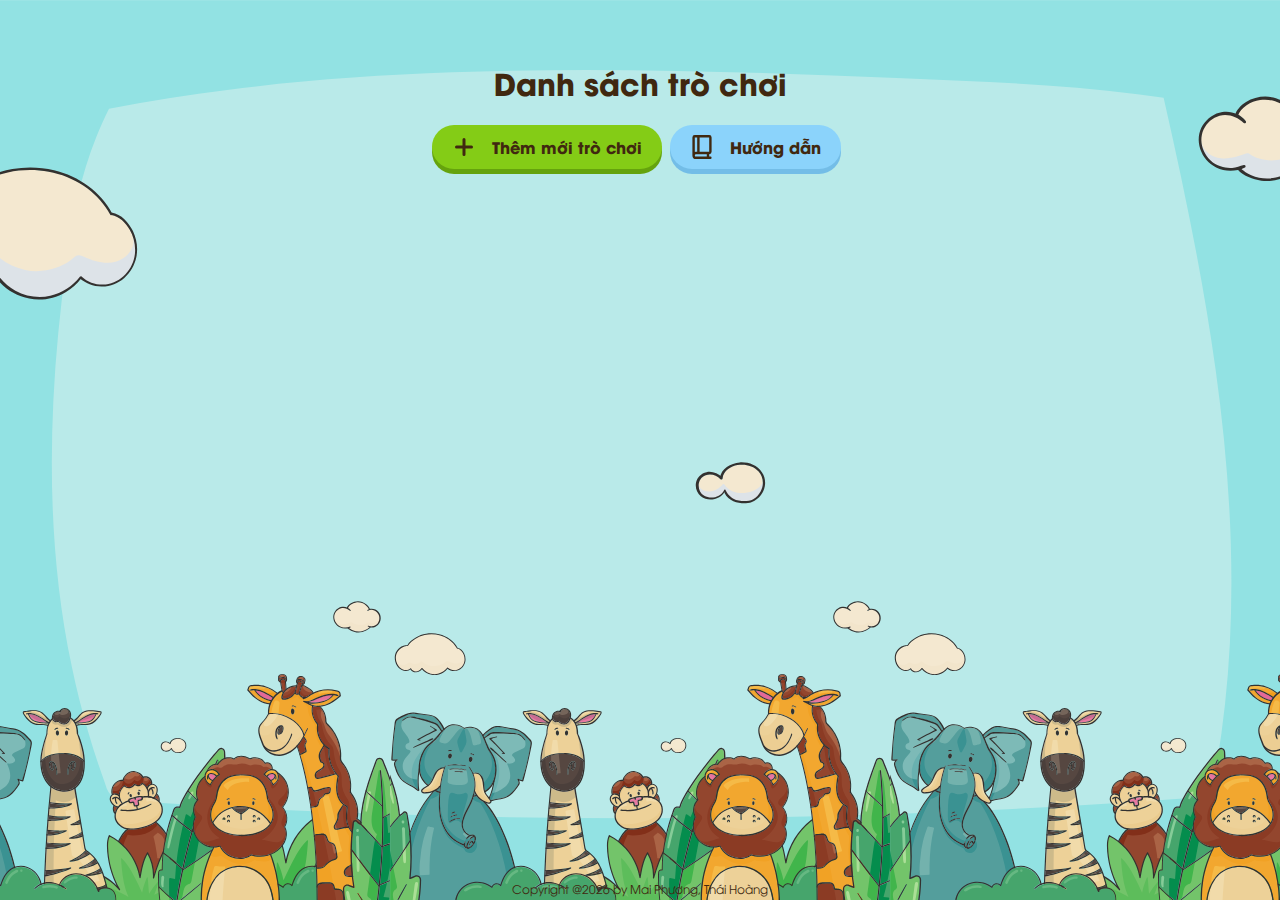
==== commit e25bb6c5: "deploy" ====
--- a/index.html
+++ b/index.html
@@ -1 +1 @@
-<!doctype html><html lang=""><head><meta charset="utf-8"><meta http-equiv="X-UA-Compatible" content="IE=edge"><meta name="viewport" content="width=device-width,initial-scale=1,maximum-scale=1"><link rel="icon" href="/favicon.svg"><title>game_letters</title><script defer="defer" src="/js/chunk-vendors.8b84d7c0.js"></script><script defer="defer" src="/js/app.53921684.js"></script><link href="/css/app.1cd8f2c6.css" rel="stylesheet"></head><body><noscript><strong>We're sorry but game_letters doesn't work properly without JavaScript enabled. Please enable it to continue.</strong></noscript><div id="app" class="min-h-full"></div></body></html>+<!doctype html><html lang=""><head><meta charset="utf-8"><meta http-equiv="X-UA-Compatible" content="IE=edge"><meta name="viewport" content="width=device-width,initial-scale=1,maximum-scale=1"><link rel="icon" href="/favicon.svg"><title>game_letters</title><script defer="defer" src="/js/chunk-vendors.8b84d7c0.js"></script><script defer="defer" src="/js/app.3ef4a63a.js"></script><link href="/css/app.1be7ad36.css" rel="stylesheet"></head><body><noscript><strong>We're sorry but game_letters doesn't work properly without JavaScript enabled. Please enable it to continue.</strong></noscript><div id="app" class="min-h-full"></div></body></html>--- a/css/app.1be7ad36.css
+++ b/css/app.1be7ad36.css
@@ -0,0 +1,4 @@
+@import url(https://fonts.googleapis.com/css2?family=Yanone+Kaffeesatz:wght@400;700&display=swap);.icon[data-v-c49d3024]{font-size:32px;font-weight:700;letter-spacing:32px;position:relative}.confetti[data-v-c49d3024]{display:flex;justify-content:center;align-items:center;position:relative;width:100%;height:200px;overflow:hidden}.confetti-piece[data-v-c49d3024]{position:absolute;width:8px;height:16px;background:#ffd300;top:0;opacity:0}.confetti-piece[data-v-c49d3024]:first-child{left:7%;transform:rotate(74deg);animation:makeItRain-c49d3024 1s ease-out infinite;animation-delay:441ms;animation-duration:1186ms}.confetti-piece[data-v-c49d3024]:nth-child(2){left:14%;transform:rotate(50deg);animation:makeItRain-c49d3024 1s ease-out infinite;animation-delay:83ms;animation-duration:.73s}.confetti-piece[data-v-c49d3024]:nth-child(3){left:21%;transform:rotate(73deg);animation:makeItRain-c49d3024 1s ease-out infinite;animation-delay:397ms;animation-duration:1177ms}.confetti-piece[data-v-c49d3024]:nth-child(4){left:28%;transform:rotate(-76deg);animation:makeItRain-c49d3024 1s ease-out infinite;animation-delay:289ms;animation-duration:1055ms}.confetti-piece[data-v-c49d3024]:nth-child(5){left:35%;transform:rotate(-18deg);animation:makeItRain-c49d3024 1s ease-out infinite;animation-delay:22ms;animation-duration:926ms}.confetti-piece[data-v-c49d3024]:nth-child(6){left:42%;transform:rotate(-34deg);animation:makeItRain-c49d3024 1s ease-out infinite;animation-delay:22ms;animation-duration:969ms}.confetti-piece[data-v-c49d3024]:nth-child(7){left:49%;transform:rotate(-71deg);animation:makeItRain-c49d3024 1s ease-out infinite;animation-delay:272ms;animation-duration:1007ms}.confetti-piece[data-v-c49d3024]:nth-child(8){left:56%;transform:rotate(-55deg);animation:makeItRain-c49d3024 1s ease-out infinite;animation-delay:45ms;animation-duration:1158ms}.confetti-piece[data-v-c49d3024]:nth-child(9){left:63%;transform:rotate(56deg);animation:makeItRain-c49d3024 1s ease-out infinite;animation-delay:26ms;animation-duration:925ms}.confetti-piece[data-v-c49d3024]:nth-child(10){left:70%;transform:rotate(-62deg);animation:makeItRain-c49d3024 1s ease-out infinite;animation-delay:412ms;animation-duration:1065ms}.confetti-piece[data-v-c49d3024]:nth-child(11){left:77%;transform:rotate(-29deg);animation:makeItRain-c49d3024 1s ease-out infinite;animation-delay:28ms;animation-duration:914ms}.confetti-piece[data-v-c49d3024]:nth-child(12){left:84%;transform:rotate(-3deg);animation:makeItRain-c49d3024 1s ease-out infinite;animation-delay:358ms;animation-duration:798ms}.confetti-piece[data-v-c49d3024]:nth-child(13){left:91%;transform:rotate(-9deg);animation:makeItRain-c49d3024 1s ease-out infinite;animation-delay:85ms;animation-duration:832ms}.confetti-piece[data-v-c49d3024]:nth-child(odd){background:#17d3ff}.confetti-piece[data-v-c49d3024]:nth-child(2n){z-index:1}.confetti-piece[data-v-c49d3024]:nth-child(4n){width:5px;height:12px;animation-duration:2s}.confetti-piece[data-v-c49d3024]:nth-child(3n){width:3px;height:10px;animation-duration:2.5s;animation-delay:1s}.confetti-piece[data-v-c49d3024]:nth-child(4n-7){background:#ff4e91}@keyframes makeItRain-c49d3024{0%{opacity:0}50%{opacity:1}to{transform:translateY(200px)}}
+/*
+! tailwindcss v3.3.2 | MIT License | https://tailwindcss.com
+*/*,:after,:before{box-sizing:border-box;border-width:0;border-style:solid;border-color:#e5e7eb}:after,:before{--tw-content:""}html{line-height:1.5;-webkit-text-size-adjust:100%;-moz-tab-size:4;-o-tab-size:4;tab-size:4;font-family:Roboto,sans-serif;font-feature-settings:normal;font-variation-settings:normal}body{margin:0;line-height:inherit}hr{height:0;color:inherit;border-top-width:1px}abbr:where([title]){-webkit-text-decoration:underline dotted;text-decoration:underline dotted}h1,h2,h3,h4,h5,h6{font-size:inherit;font-weight:inherit}a{color:inherit;text-decoration:inherit}b,strong{font-weight:bolder}code,kbd,pre,samp{font-family:ui-monospace,monospace;font-size:1em}small{font-size:80%}sub,sup{font-size:75%;line-height:0;position:relative;vertical-align:baseline}sub{bottom:-.25em}sup{top:-.5em}table{text-indent:0;border-color:inherit;border-collapse:collapse}button,input,optgroup,select,textarea{font-family:inherit;font-size:100%;font-weight:inherit;line-height:inherit;color:inherit;margin:0;padding:0}button,select{text-transform:none}[type=button],[type=reset],[type=submit],button{-webkit-appearance:button;background-color:transparent;background-image:none}:-moz-focusring{outline:auto}:-moz-ui-invalid{box-shadow:none}progress{vertical-align:baseline}::-webkit-inner-spin-button,::-webkit-outer-spin-button{height:auto}[type=search]{-webkit-appearance:textfield;outline-offset:-2px}::-webkit-search-decoration{-webkit-appearance:none}::-webkit-file-upload-button{-webkit-appearance:button;font:inherit}summary{display:list-item}blockquote,dd,dl,figure,h1,h2,h3,h4,h5,h6,hr,p,pre{margin:0}fieldset{margin:0}fieldset,legend{padding:0}menu,ol,ul{list-style:none;margin:0;padding:0}textarea{resize:vertical}input::-moz-placeholder,textarea::-moz-placeholder{opacity:1;color:#9ca3af}input::placeholder,textarea::placeholder{opacity:1;color:#9ca3af}[role=button],button{cursor:pointer}:disabled{cursor:default}audio,canvas,embed,iframe,img,object,svg,video{display:block;vertical-align:middle}img,video{max-width:100%;height:auto}[hidden]{display:none}*,:after,:before{--tw-border-spacing-x:0;--tw-border-spacing-y:0;--tw-translate-x:0;--tw-translate-y:0;--tw-rotate:0;--tw-skew-x:0;--tw-skew-y:0;--tw-scale-x:1;--tw-scale-y:1;--tw-pan-x: ;--tw-pan-y: ;--tw-pinch-zoom: ;--tw-scroll-snap-strictness:proximity;--tw-gradient-from-position: ;--tw-gradient-via-position: ;--tw-gradient-to-position: ;--tw-ordinal: ;--tw-slashed-zero: ;--tw-numeric-figure: ;--tw-numeric-spacing: ;--tw-numeric-fraction: ;--tw-ring-inset: ;--tw-ring-offset-width:0px;--tw-ring-offset-color:#fff;--tw-ring-color:rgba(59,130,246,.5);--tw-ring-offset-shadow:0 0 #0000;--tw-ring-shadow:0 0 #0000;--tw-shadow:0 0 #0000;--tw-shadow-colored:0 0 #0000;--tw-blur: ;--tw-brightness: ;--tw-contrast: ;--tw-grayscale: ;--tw-hue-rotate: ;--tw-invert: ;--tw-saturate: ;--tw-sepia: ;--tw-drop-shadow: ;--tw-backdrop-blur: ;--tw-backdrop-brightness: ;--tw-backdrop-contrast: ;--tw-backdrop-grayscale: ;--tw-backdrop-hue-rotate: ;--tw-backdrop-invert: ;--tw-backdrop-opacity: ;--tw-backdrop-saturate: ;--tw-backdrop-sepia: }::backdrop{--tw-border-spacing-x:0;--tw-border-spacing-y:0;--tw-translate-x:0;--tw-translate-y:0;--tw-rotate:0;--tw-skew-x:0;--tw-skew-y:0;--tw-scale-x:1;--tw-scale-y:1;--tw-pan-x: ;--tw-pan-y: ;--tw-pinch-zoom: ;--tw-scroll-snap-strictness:proximity;--tw-gradient-from-position: ;--tw-gradient-via-position: ;--tw-gradient-to-position: ;--tw-ordinal: ;--tw-slashed-zero: ;--tw-numeric-figure: ;--tw-numeric-spacing: ;--tw-numeric-fraction: ;--tw-ring-inset: ;--tw-ring-offset-width:0px;--tw-ring-offset-color:#fff;--tw-ring-color:rgba(59,130,246,.5);--tw-ring-offset-shadow:0 0 #0000;--tw-ring-shadow:0 0 #0000;--tw-shadow:0 0 #0000;--tw-shadow-colored:0 0 #0000;--tw-blur: ;--tw-brightness: ;--tw-contrast: ;--tw-grayscale: ;--tw-hue-rotate: ;--tw-invert: ;--tw-saturate: ;--tw-sepia: ;--tw-drop-shadow: ;--tw-backdrop-blur: ;--tw-backdrop-brightness: ;--tw-backdrop-contrast: ;--tw-backdrop-grayscale: ;--tw-backdrop-hue-rotate: ;--tw-backdrop-invert: ;--tw-backdrop-opacity: ;--tw-backdrop-saturate: ;--tw-backdrop-sepia: }.container{width:100%}@media (min-width:320px){.container{max-width:320px}}@media (min-width:640px){.container{max-width:640px}}@media (min-width:768px){.container{max-width:768px}}@media (min-width:1024px){.container{max-width:1024px}}@media (min-width:1280px){.container{max-width:1280px}}@media (min-width:1536px){.container{max-width:1536px}}.pointer-events-none{pointer-events:none}.pointer-events-auto{pointer-events:auto}.\!visible{visibility:visible!important}.visible{visibility:visible}.invisible{visibility:hidden}.collapse{visibility:collapse}.static{position:static}.fixed{position:fixed}.absolute{position:absolute}.relative{position:relative}.inset-0{inset:0}.\!left-auto{left:auto!important}.\!top-auto{top:auto!important}.-bottom-\[47px\]{bottom:-47px}.-left-\[15px\]{left:-15px}.-top-\[21px\]{top:-21px}.-top-\[35px\]{top:-35px}.bottom-0{bottom:0}.bottom-1\/2{bottom:50%}.bottom-\[2px\]{bottom:2px}.left-0{left:0}.left-1\/2{left:50%}.left-3{left:.75rem}.left-\[50\%\]{left:50%}.left-\[calc\(50\%-1px\)\]{left:calc(50% - 1px)}.right-0{right:0}.right-0\.5{right:.125rem}.right-1{right:.25rem}.right-1\.5{right:.375rem}.right-3{right:.75rem}.right-9{right:2.25rem}.right-\[2px\]{right:2px}.top-0{top:0}.top-1{top:.25rem}.top-1\/2{top:50%}.top-2{top:.5rem}.top-\[-18px\]{top:-18px}.top-\[-20px\]{top:-20px}.top-\[11px\]{top:11px}.top-\[13px\]{top:13px}.z-50{z-index:50}.z-\[1040\]{z-index:1040}.z-\[1055\]{z-index:1055}.z-\[1065\]{z-index:1065}.z-\[1066\]{z-index:1066}.z-\[1070\]{z-index:1070}.z-\[1080\]{z-index:1080}.z-\[999\]{z-index:999}.float-right{float:right}.float-left{float:left}.m-0{margin:0}.\!my-0{margin-top:0!important;margin-bottom:0!important}.mx-auto{margin-left:auto;margin-right:auto}.my-0{margin-top:0;margin-bottom:0}.my-\[5px\]{margin-top:5px;margin-bottom:5px}.-mt-3{margin-top:-.75rem}.mb-0{margin-bottom:0}.mb-1{margin-bottom:.25rem}.mb-2{margin-bottom:.5rem}.mb-2\.5{margin-bottom:.625rem}.mb-4{margin-bottom:1rem}.mb-5{margin-bottom:1.25rem}.mb-\[100px\]{margin-bottom:100px}.mb-\[10px\]{margin-bottom:10px}.mb-\[16px\]{margin-bottom:16px}.mb-\[24px\]{margin-bottom:24px}.ml-1{margin-left:.25rem}.ml-2{margin-left:.5rem}.ml-6{margin-left:1.5rem}.ml-\[30px\]{margin-left:30px}.ml-\[3px\]{margin-left:3px}.ml-auto{margin-left:auto}.mr-2{margin-right:.5rem}.mr-3{margin-right:.75rem}.mr-4{margin-right:1rem}.mr-5{margin-right:1.25rem}.mr-6{margin-right:1.5rem}.mr-\[5\%\]{margin-right:5%}.mr-\[8px\]{margin-right:8px}.mr-auto{margin-right:auto}.mt-2{margin-top:.5rem}.mt-2\.5{margin-top:.625rem}.mt-3{margin-top:.75rem}.mt-5{margin-top:1.25rem}.mt-6{margin-top:1.5rem}.mt-\[-20px\]{margin-top:-20px}.mt-\[0\.15rem\]{margin-top:.15rem}.mt-\[16px\]{margin-top:16px}.box-border{box-sizing:border-box}.box-content{box-sizing:content-box}.\!block{display:block!important}.block{display:block}.inline-block{display:inline-block}.inline{display:inline}.flex{display:flex}.inline-flex{display:inline-flex}.table{display:table}.grid{display:grid}.hidden{display:none}.\!h-0{height:0!important}.h-0{height:0}.h-1{height:.25rem}.h-1\.5{height:.375rem}.h-10{height:2.5rem}.h-14{height:3.5rem}.h-2\/5{height:40%}.h-3{height:.75rem}.h-4{height:1rem}.h-5{height:1.25rem}.h-6{height:1.5rem}.h-7{height:1.75rem}.h-8{height:2rem}.h-9{height:2.25rem}.h-\[1\.125rem\]{height:1.125rem}.h-\[100\%\]{height:100%}.h-\[100px\]{height:100px}.h-\[120px\]{height:120px}.h-\[15px\]{height:15px}.h-\[160px\]{height:160px}.h-\[260px\]{height:260px}.h-\[30px\]{height:30px}.h-\[32px\]{height:32px}.h-\[380px\]{height:380px}.h-\[40px\]{height:40px}.h-\[42px\]{height:42px}.h-\[48px\]{height:48px}.h-\[4px\]{height:4px}.h-\[512px\]{height:512px}.h-\[56px\]{height:56px}.h-\[6px\]{height:6px}.h-\[72px\]{height:72px}.h-\[calc\(100vh-65px\)\]{height:calc(100vh - 65px)}.h-auto{height:auto}.h-full{height:100%}.h-screen{height:100vh}.max-h-\[200px\]{max-height:200px}.max-h-\[calc\(100\%-64px\)\]{max-height:calc(100% - 64px)}.min-h-\[100vh\]{min-height:100vh}.min-h-\[305px\]{min-height:305px}.min-h-\[325px\]{min-height:325px}.min-h-\[auto\]{min-height:auto}.min-h-\[calc\(100\%-1rem\)\]{min-height:calc(100% - 1rem)}.min-h-full{min-height:100%}.w-0{width:0}.w-1{width:.25rem}.w-1\.5{width:.375rem}.w-10{width:2.5rem}.w-2{width:.5rem}.w-3{width:.75rem}.w-4{width:1rem}.w-5{width:1.25rem}.w-6{width:1.5rem}.w-7{width:1.75rem}.w-9{width:2.25rem}.w-\[1\.125rem\]{width:1.125rem}.w-\[10\%\]{width:10%}.w-\[100\%\]{width:100%}.w-\[100px\]{width:100px}.w-\[10px\]{width:10px}.w-\[120px\]{width:120px}.w-\[150px\]{width:150px}.w-\[15px\]{width:15px}.w-\[160px\]{width:160px}.w-\[20px\]{width:20px}.w-\[25\%\]{width:25%}.w-\[250px\]{width:250px}.w-\[260px\]{width:260px}.w-\[2px\]{width:2px}.w-\[304px\]{width:304px}.w-\[30px\]{width:30px}.w-\[328px\]{width:328px}.w-\[32px\]{width:32px}.w-\[4px\]{width:4px}.w-\[60px\]{width:60px}.w-\[6px\]{width:6px}.w-\[70\%\]{width:70%}.w-\[72px\]{width:72px}.w-\[76px\]{width:76px}.w-\[85\%\]{width:85%}.w-\[90px\]{width:90px}.w-auto{width:auto}.w-full{width:100%}.w-screen{width:100vw}.min-w-0{min-width:0}.min-w-\[100px\]{min-width:100px}.min-w-\[310px\]{min-width:310px}.min-w-\[48px\]{min-width:48px}.min-w-\[50px\]{min-width:50px}.min-w-\[64px\]{min-width:64px}.max-w-\[200px\]{max-width:200px}.max-w-\[267px\]{max-width:267px}.max-w-\[325px\]{max-width:325px}.max-w-\[90\%\]{max-width:90%}.max-w-\[calc\(100\%-1rem\)\]{max-width:calc(100% - 1rem)}.max-w-full{max-width:100%}.flex-auto{flex:1 1 auto}.flex-shrink-0,.shrink-0{flex-shrink:0}.grow{flex-grow:1}.grow-0{flex-grow:0}.basis-auto{flex-basis:auto}.origin-\[0_0\]{transform-origin:0 0}.origin-\[center_bottom_0\]{transform-origin:center bottom 0}.-translate-x-1\/2{--tw-translate-x:-50%}.-translate-x-1\/2,.-translate-x-\[150\%\]{transform:translate(var(--tw-translate-x),var(--tw-translate-y)) rotate(var(--tw-rotate)) skewX(var(--tw-skew-x)) skewY(var(--tw-skew-y)) scaleX(var(--tw-scale-x)) scaleY(var(--tw-scale-y))}.-translate-x-\[150\%\]{--tw-translate-x:-150%}.-translate-x-full{--tw-translate-x:-100%}.-translate-x-full,.-translate-y-1\/2{transform:translate(var(--tw-translate-x),var(--tw-translate-y)) rotate(var(--tw-rotate)) skewX(var(--tw-skew-x)) skewY(var(--tw-skew-y)) scaleX(var(--tw-scale-x)) scaleY(var(--tw-scale-y))}.-translate-y-1\/2{--tw-translate-y:-50%}.translate-x-\[-50\%\]{--tw-translate-x:-50%}.translate-x-\[-50\%\],.translate-x-\[150\%\]{transform:translate(var(--tw-translate-x),var(--tw-translate-y)) rotate(var(--tw-rotate)) skewX(var(--tw-skew-x)) skewY(var(--tw-skew-y)) scaleX(var(--tw-scale-x)) scaleY(var(--tw-scale-y))}.translate-x-\[150\%\]{--tw-translate-x:150%}.translate-x-full{--tw-translate-x:100%}.translate-x-full,.translate-y-\[-50px\]{transform:translate(var(--tw-translate-x),var(--tw-translate-y)) rotate(var(--tw-rotate)) skewX(var(--tw-skew-x)) skewY(var(--tw-skew-y)) scaleX(var(--tw-scale-x)) scaleY(var(--tw-scale-y))}.translate-y-\[-50px\]{--tw-translate-y:-50px}.rotate-180{--tw-rotate:180deg}.rotate-180,.scale-0{transform:translate(var(--tw-translate-x),var(--tw-translate-y)) rotate(var(--tw-rotate)) skewX(var(--tw-skew-x)) skewY(var(--tw-skew-y)) scaleX(var(--tw-scale-x)) scaleY(var(--tw-scale-y))}.scale-0{--tw-scale-x:0;--tw-scale-y:0}.scale-100{--tw-scale-x:1;--tw-scale-y:1}.scale-100,.scale-\[0\.8\]{transform:translate(var(--tw-translate-x),var(--tw-translate-y)) rotate(var(--tw-rotate)) skewX(var(--tw-skew-x)) skewY(var(--tw-skew-y)) scaleX(var(--tw-scale-x)) scaleY(var(--tw-scale-y))}.scale-\[0\.8\]{--tw-scale-x:0.8;--tw-scale-y:0.8}.scale-\[1\.02\]{--tw-scale-x:1.02;--tw-scale-y:1.02}.scale-\[1\.02\],.transform{transform:translate(var(--tw-translate-x),var(--tw-translate-y)) rotate(var(--tw-rotate)) skewX(var(--tw-skew-x)) skewY(var(--tw-skew-y)) scaleX(var(--tw-scale-x)) scaleY(var(--tw-scale-y))}.transform-none{transform:none}.animate-\[fade-in_0\.15s_both\]{animation:fade-in .15s both}.animate-\[fade-in_0\.3s_both\]{animation:fade-in .3s both}@keyframes fade-in{0%{opacity:0}to{opacity:1}}.animate-\[fade-in_350ms_ease-in-out\]{animation:fade-in .35s ease-in-out}.animate-\[fade-out_0\.15s_both\]{animation:fade-out .15s both}.animate-\[fade-out_0\.3s_both\]{animation:fade-out .3s both}@keyframes fade-out{0%{opacity:1}to{opacity:0}}.animate-\[fade-out_350ms_ease-in-out\]{animation:fade-out .35s ease-in-out}@keyframes show-up-clock{0%{opacity:0;transform:scale(.7)}to{opacity:1;transform:scale(1)}}.animate-\[show-up-clock_350ms_linear\]{animation:show-up-clock .35s linear}.cursor-default{cursor:default}.cursor-pointer{cursor:pointer}.touch-none{touch-action:none}.touch-pan-y{--tw-pan-y:pan-y;touch-action:var(--tw-pan-x) var(--tw-pan-y) var(--tw-pinch-zoom)}.select-none{-webkit-user-select:none;-moz-user-select:none;user-select:none}.select-all{-webkit-user-select:all;-moz-user-select:all;user-select:all}.resize{resize:both}.list-none{list-style-type:none}.appearance-none{-webkit-appearance:none;-moz-appearance:none;appearance:none}.\!flex-row{flex-direction:row!important}.flex-row{flex-direction:row}.flex-col{flex-direction:column}.flex-wrap{flex-wrap:wrap}.items-start{align-items:flex-start}.items-center{align-items:center}.justify-end{justify-content:flex-end}.justify-center{justify-content:center}.justify-between{justify-content:space-between}.justify-around{justify-content:space-around}.justify-evenly{justify-content:space-evenly}.overflow-auto{overflow:auto}.overflow-hidden{overflow:hidden}.overflow-visible{overflow:visible}.overflow-y-auto{overflow-y:auto}.overflow-x-hidden{overflow-x:hidden}.truncate{overflow:hidden;text-overflow:ellipsis;white-space:nowrap}.whitespace-normal{white-space:normal}.whitespace-nowrap{white-space:nowrap}.break-normal{overflow-wrap:normal;word-break:normal}.break-words{overflow-wrap:break-word}.rounded,.rounded-\[0\.25rem\]{border-radius:.25rem}.rounded-\[0\.6rem\]{border-radius:.6rem}.rounded-\[100\%\]{border-radius:100%}.rounded-\[10px\]{border-radius:10px}.rounded-\[15px\]{border-radius:15px}.rounded-\[16px\]{border-radius:16px}.rounded-\[20px\]{border-radius:20px}.rounded-\[50\%\]{border-radius:50%}.rounded-\[50px\]{border-radius:50px}.rounded-\[999px\]{border-radius:999px}.rounded-full{border-radius:9999px}.rounded-lg{border-radius:.5rem}.rounded-md{border-radius:.375rem}.rounded-xl{border-radius:.75rem}.rounded-b-lg{border-bottom-right-radius:.5rem;border-bottom-left-radius:.5rem}.rounded-l-\[0\.25rem\]{border-top-left-radius:.25rem;border-bottom-left-radius:.25rem}.rounded-r-\[0\.25rem\]{border-top-right-radius:.25rem;border-bottom-right-radius:.25rem}.rounded-t-\[0\.6rem\]{border-top-left-radius:.6rem;border-top-right-radius:.6rem}.rounded-t-lg{border-top-left-radius:.5rem;border-top-right-radius:.5rem}.\!border-\[3px\]{border-width:3px!important}.border{border-width:1px}.border-0{border-width:0}.border-\[0\.125rem\],.border-\[\.125rem\]{border-width:.125rem}.border-\[14px\]{border-width:14px}.border-b-2{border-bottom-width:2px}.border-l-0{border-left-width:0}.border-l-\[0\.125rem\]{border-left-width:.125rem}.border-r-0{border-right-width:0}.\!border-solid{border-style:solid!important}.border-solid{border-style:solid}.border-dashed{border-style:dashed}.border-none{border-style:none}.\!border-\[\#b2b3b4\]{--tw-border-opacity:1!important;border-color:rgb(178 179 180/var(--tw-border-opacity))!important}.border-\[\#3b71ca\]{--tw-border-opacity:1;border-color:rgb(59 113 202/var(--tw-border-opacity))}.border-color-5{--tw-border-opacity:1;border-color:rgb(229 143 90/var(--tw-border-opacity))}.border-gray-300{--tw-border-opacity:1;border-color:rgb(209 213 219/var(--tw-border-opacity))}.border-neutral-100{--tw-border-opacity:1;border-color:rgb(245 245 245/var(--tw-border-opacity))}.border-neutral-200{--tw-border-opacity:1;border-color:rgb(229 229 229/var(--tw-border-opacity))}.border-neutral-300{--tw-border-opacity:1;border-color:rgb(212 212 212/var(--tw-border-opacity))}.border-primary{--tw-border-opacity:1;border-color:rgb(59 113 202/var(--tw-border-opacity))}.border-primary-400{--tw-border-opacity:1;border-color:rgb(143 174 224/var(--tw-border-opacity))}.border-transparent{border-color:transparent}.border-white{--tw-border-opacity:1;border-color:rgb(255 255 255/var(--tw-border-opacity))}.border-t-transparent{border-top-color:transparent}.\!bg-\[\#858585\]{--tw-bg-opacity:1!important;background-color:rgb(133 133 133/var(--tw-bg-opacity))!important}.\!bg-danger-100{--tw-bg-opacity:1!important;background-color:rgb(250 229 233/var(--tw-bg-opacity))!important}.\!bg-primary-100{--tw-bg-opacity:1!important;background-color:rgb(227 235 247/var(--tw-bg-opacity))!important}.\!bg-success-100{--tw-bg-opacity:1!important;background-color:rgb(214 250 228/var(--tw-bg-opacity))!important}.bg-\[\#00000012\]{background-color:#00000012}.bg-\[\#00000066\]{background-color:#00000066}.bg-\[\#3b71ca\]{--tw-bg-opacity:1;background-color:rgb(59 113 202/var(--tw-bg-opacity))}.bg-\[\#6d6d6d\]{--tw-bg-opacity:1;background-color:rgb(109 109 109/var(--tw-bg-opacity))}.bg-\[\#aaa\]{--tw-bg-opacity:1;background-color:rgb(170 170 170/var(--tw-bg-opacity))}.bg-\[\#eceff1\]{--tw-bg-opacity:1;background-color:rgb(236 239 241/var(--tw-bg-opacity))}.bg-black{--tw-bg-opacity:1;background-color:rgb(0 0 0/var(--tw-bg-opacity))}.bg-black\/10{background-color:rgba(0,0,0,.1)}.bg-black\/40{background-color:rgba(0,0,0,.4)}.bg-color-4{--tw-bg-opacity:1;background-color:rgb(253 242 225/var(--tw-bg-opacity))}.bg-gray-400{--tw-bg-opacity:1;background-color:rgb(156 163 175/var(--tw-bg-opacity))}.bg-orange-400{--tw-bg-opacity:1;background-color:rgb(251 146 60/var(--tw-bg-opacity))}.bg-primary{--tw-bg-opacity:1;background-color:rgb(59 113 202/var(--tw-bg-opacity))}.bg-rose-500{--tw-bg-opacity:1;background-color:rgb(244 63 94/var(--tw-bg-opacity))}.bg-transparent{background-color:transparent}.bg-white{--tw-bg-opacity:1;background-color:rgb(255 255 255/var(--tw-bg-opacity))}.bg-white\/30{background-color:hsla(0,0%,100%,.3)}.bg-zinc-500{--tw-bg-opacity:1;background-color:rgb(113 113 122/var(--tw-bg-opacity))}.bg-zinc-600{--tw-bg-opacity:1;background-color:rgb(82 82 91/var(--tw-bg-opacity))}.bg-zinc-600\/50{background-color:rgba(82,82,91,.5)}.bg-zinc-700{--tw-bg-opacity:1;background-color:rgb(63 63 70/var(--tw-bg-opacity))}.bg-\[url\(\.\.\/images\/bg_bottom_1\.svg\)\2c url\(\.\.\/images\/bg_top_1\.svg\)\]{background-image:url(/img/bg_bottom_1.b8db9ccf.svg),url(/img/bg_top_1.4cd34c81.svg)}.bg-\[url\(\.\.\/images\/bg_bottom_2\.svg\)\2c url\(\.\.\/images\/bg_top_2\.svg\)\]{background-image:url(/img/bg_bottom_2.db29f8f9.svg),url(/img/bg_top_2.c0449358.svg)}.bg-\[length\:500px\2c cover\]{background-size:500px,cover}.bg-clip-padding{background-clip:padding-box}.bg-\[position\:bottom\2c top\]{background-position:bottom,top}.bg-repeat-x{background-repeat:repeat-x}.fill-\[\#afafaf\]{fill:#afafaf}.fill-white{fill:#fff}.p-0{padding:0}.p-2{padding:.5rem}.p-2\.5{padding:.625rem}.p-4{padding:1rem}.p-\[15px\]{padding:15px}.p-\[16px\]{padding:16px}.p-\[5px\]{padding:5px}.p-\[8px\]{padding:8px}.p-\[auto\]{padding:auto}.\!py-0{padding-top:0!important;padding-bottom:0!important}.px-0{padding-left:0;padding-right:0}.px-0\.5{padding-left:.125rem;padding-right:.125rem}.px-2{padding-left:.5rem;padding-right:.5rem}.px-2\.5{padding-left:.625rem;padding-right:.625rem}.px-3{padding-left:.75rem;padding-right:.75rem}.px-4{padding-left:1rem;padding-right:1rem}.px-6{padding-left:1.5rem;padding-right:1.5rem}.px-\[0\.4rem\]{padding-left:.4rem;padding-right:.4rem}.px-\[10px\]{padding-left:10px;padding-right:10px}.px-\[12px\]{padding-left:12px;padding-right:12px}.px-\[16px\]{padding-left:16px;padding-right:16px}.px-\[20px\]{padding-left:20px;padding-right:20px}.px-\[40px\]{padding-left:40px;padding-right:40px}.px-\[auto\]{padding-left:auto;padding-right:auto}.py-0{padding-top:0;padding-bottom:0}.py-1{padding-top:.25rem;padding-bottom:.25rem}.py-1\.5{padding-top:.375rem;padding-bottom:.375rem}.py-2{padding-top:.5rem;padding-bottom:.5rem}.py-\[0\.32rem\]{padding-top:.32rem;padding-bottom:.32rem}.py-\[0\.33rem\]{padding-top:.33rem;padding-bottom:.33rem}.py-\[0\.4rem\]{padding-top:.4rem;padding-bottom:.4rem}.py-\[10px\]{padding-top:10px;padding-bottom:10px}.py-\[1px\]{padding-top:1px;padding-bottom:1px}.py-\[5px\]{padding-top:5px;padding-bottom:5px}.pb-0{padding-bottom:0}.pb-\[100px\]{padding-bottom:100px}.pb-\[250px\]{padding-bottom:250px}.pl-3{padding-left:.75rem}.pl-\[16px\]{padding-left:16px}.pl-\[50px\]{padding-left:50px}.pl-\[8px\]{padding-left:8px}.pr-\[16px\]{padding-right:16px}.pr-\[24px\]{padding-right:24px}.pt-2{padding-top:.5rem}.pt-2\.5{padding-top:.625rem}.pt-\[0\.37rem\]{padding-top:.37rem}.pt-\[16px\]{padding-top:16px}.pt-\[20px\]{padding-top:20px}.pt-\[40vh\]{padding-top:40vh}.pt-\[50px\]{padding-top:50px}.pt-\[56\%\]{padding-top:56%}.pt-\[60px\]{padding-top:60px}.text-left{text-align:left}.text-center{text-align:center}.text-right{text-align:right}.align-middle{vertical-align:middle}.align-bottom{vertical-align:bottom}.text-\[0\.8rem\]{font-size:.8rem}.text-\[0\.9rem\]{font-size:.9rem}.text-\[1\.1rem\]{font-size:1.1rem}.text-\[10px\]{font-size:10px}.text-\[11px\]{font-size:11px}.text-\[12px\]{font-size:12px}.text-\[13px\]{font-size:13px}.text-\[14px\]{font-size:14px}.text-\[16px\]{font-size:16px}.text-\[18px\]{font-size:18px}.text-\[2\.5rem\]{font-size:2.5rem}.text-\[20px\]{font-size:20px}.text-\[3\.75rem\]{font-size:3.75rem}.text-\[30px\]{font-size:30px}.text-\[34px\]{font-size:34px}.text-\[9px\]{font-size:9px}.text-base{font-size:1rem;line-height:1.5rem}.text-sm{font-size:.875rem;line-height:1.25rem}.text-xs{font-size:.75rem;line-height:1rem}.font-bold{font-weight:700}.font-light{font-weight:300}.font-medium{font-weight:500}.font-normal{font-weight:400}.font-semibold{font-weight:600}.uppercase{text-transform:uppercase}.normal-case{text-transform:none}.italic{font-style:italic}.not-italic{font-style:normal}.leading-10{line-height:2.5rem}.leading-6{line-height:1.5rem}.leading-9{line-height:2.25rem}.leading-\[1\.2\]{line-height:1.2}.leading-\[1\.5\]{line-height:1.5}.leading-\[1\.6\]{line-height:1.6}.leading-\[2\.15\]{line-height:2.15}.leading-\[40px\]{line-height:40px}.leading-loose{line-height:2}.leading-normal{line-height:1.5}.tracking-\[-0\.00833em\]{letter-spacing:-.00833em}.tracking-\[0\.1rem\],.tracking-\[\.1rem\]{letter-spacing:.1rem}.tracking-\[1\.7px\]{letter-spacing:1.7px}.tracking-normal{letter-spacing:0}.\!text-danger-700{--tw-text-opacity:1!important;color:rgb(176 35 58/var(--tw-text-opacity))!important}.\!text-gray-50{--tw-text-opacity:1!important;color:rgb(249 250 251/var(--tw-text-opacity))!important}.\!text-primary{--tw-text-opacity:1!important;color:rgb(59 113 202/var(--tw-text-opacity))!important}.\!text-primary-700{--tw-text-opacity:1!important;color:rgb(40 81 146/var(--tw-text-opacity))!important}.\!text-success-700{--tw-text-opacity:1!important;color:rgb(14 117 55/var(--tw-text-opacity))!important}.\!text-white{--tw-text-opacity:1!important;color:rgb(255 255 255/var(--tw-text-opacity))!important}.text-\[\#212529\]{--tw-text-opacity:1;color:rgb(33 37 41/var(--tw-text-opacity))}.text-\[\#3b71ca\]{--tw-text-opacity:1;color:rgb(59 113 202/var(--tw-text-opacity))}.text-\[\#4f4f4f\]{--tw-text-opacity:1;color:rgb(79 79 79/var(--tw-text-opacity))}.text-\[\#b3afaf\]{--tw-text-opacity:1;color:rgb(179 175 175/var(--tw-text-opacity))}.text-\[\#ffffff8a\]{color:#ffffff8a}.text-\[rgb\(220\2c 76\2c 100\)\]{--tw-text-opacity:1;color:rgb(220 76 100/var(--tw-text-opacity))}.text-black{--tw-text-opacity:1;color:rgb(0 0 0/var(--tw-text-opacity))}.text-black\/50{color:rgba(0,0,0,.5)}.text-black\/\[64\]{color:#000}.text-color-5{--tw-text-opacity:1;color:rgb(229 143 90/var(--tw-text-opacity))}.text-current{color:currentColor}.text-emerald-500{--tw-text-opacity:1;color:rgb(16 185 129/var(--tw-text-opacity))}.text-fuchsia-500{--tw-text-opacity:1;color:rgb(217 70 239/var(--tw-text-opacity))}.text-gray-200{--tw-text-opacity:1;color:rgb(229 231 235/var(--tw-text-opacity))}.text-gray-300{--tw-text-opacity:1;color:rgb(209 213 219/var(--tw-text-opacity))}.text-gray-50{--tw-text-opacity:1;color:rgb(249 250 251/var(--tw-text-opacity))}.text-gray-500{--tw-text-opacity:1;color:rgb(107 114 128/var(--tw-text-opacity))}.text-gray-600{--tw-text-opacity:1;color:rgb(75 85 99/var(--tw-text-opacity))}.text-gray-700{--tw-text-opacity:1;color:rgb(55 65 81/var(--tw-text-opacity))}.text-green-600{--tw-text-opacity:1;color:rgb(22 163 74/var(--tw-text-opacity))}.text-neutral-500{--tw-text-opacity:1;color:rgb(115 115 115/var(--tw-text-opacity))}.text-pink-500{--tw-text-opacity:1;color:rgb(236 72 153/var(--tw-text-opacity))}.text-primary{--tw-text-opacity:1;color:rgb(59 113 202/var(--tw-text-opacity))}.text-red-500{--tw-text-opacity:1;color:rgb(239 68 68/var(--tw-text-opacity))}.text-rose-500{--tw-text-opacity:1;color:rgb(244 63 94/var(--tw-text-opacity))}.text-white{--tw-text-opacity:1;color:rgb(255 255 255/var(--tw-text-opacity))}.underline{text-decoration-line:underline}.no-underline{text-decoration-line:none}.underline-offset-auto{text-underline-offset:auto}.\!opacity-0{opacity:0!important}.\!opacity-100{opacity:1!important}.opacity-0{opacity:0}.opacity-100{opacity:1}.opacity-50{opacity:.5}.opacity-\[\.53\]{opacity:.53}.opacity-\[\.54\]{opacity:.54}.shadow{--tw-shadow:0 1px 3px 0 rgba(0,0,0,.1),0 1px 2px -1px rgba(0,0,0,.1);--tw-shadow-colored:0 1px 3px 0 var(--tw-shadow-color),0 1px 2px -1px var(--tw-shadow-color);box-shadow:var(--tw-ring-offset-shadow,0 0 #0000),var(--tw-ring-shadow,0 0 #0000),var(--tw-shadow)}.shadow-\[0_0px_3px_0_rgba\(0\2c 0\2c 0\2c 0\.07\)\2c 0_2px_2px_0_rgba\(0\2c 0\2c 0\2c 0\.04\)\]{--tw-shadow:0 0px 3px 0 rgba(0,0,0,.07),0 2px 2px 0 rgba(0,0,0,.04);--tw-shadow-colored:0 0px 3px 0 var(--tw-shadow-color),0 2px 2px 0 var(--tw-shadow-color);box-shadow:var(--tw-ring-offset-shadow,0 0 #0000),var(--tw-ring-shadow,0 0 #0000),var(--tw-shadow)}.shadow-\[0_10px_15px_-3px_rgba\(0\2c 0\2c 0\2c 0\.07\)\2c 0_4px_6px_-2px_rgba\(0\2c 0\2c 0\2c 0\.05\)\]{--tw-shadow:0 10px 15px -3px rgba(0,0,0,.07),0 4px 6px -2px rgba(0,0,0,.05);--tw-shadow-colored:0 10px 15px -3px var(--tw-shadow-color),0 4px 6px -2px var(--tw-shadow-color);box-shadow:var(--tw-ring-offset-shadow,0 0 #0000),var(--tw-ring-shadow,0 0 #0000),var(--tw-shadow)}.shadow-\[0_2px_5px_0_rgba\(0\2c 0\2c 0\2c 0\.16\)\2c _0_2px_10px_0_rgba\(0\2c 0\2c 0\2c 0\.12\)\]{--tw-shadow:0 2px 5px 0 rgba(0,0,0,.16),0 2px 10px 0 rgba(0,0,0,.12);--tw-shadow-colored:0 2px 5px 0 var(--tw-shadow-color),0 2px 10px 0 var(--tw-shadow-color);box-shadow:var(--tw-ring-offset-shadow,0 0 #0000),var(--tw-ring-shadow,0 0 #0000),var(--tw-shadow)}.shadow-\[0px_2px_15px_-3px_rgba\(0\2c 0\2c 0\2c \.07\)\2c _0px_10px_20px_-2px_rgba\(0\2c 0\2c 0\2c \.04\)\]{--tw-shadow:0px 2px 15px -3px rgba(0,0,0,.07),0px 10px 20px -2px rgba(0,0,0,.04);--tw-shadow-colored:0px 2px 15px -3px var(--tw-shadow-color),0px 10px 20px -2px var(--tw-shadow-color);box-shadow:var(--tw-ring-offset-shadow,0 0 #0000),var(--tw-ring-shadow,0 0 #0000),var(--tw-shadow)}.shadow-lg{--tw-shadow:0 10px 15px -3px rgba(0,0,0,.1),0 4px 6px -4px rgba(0,0,0,.1);--tw-shadow-colored:0 10px 15px -3px var(--tw-shadow-color),0 4px 6px -4px var(--tw-shadow-color)}.shadow-lg,.shadow-none{box-shadow:var(--tw-ring-offset-shadow,0 0 #0000),var(--tw-ring-shadow,0 0 #0000),var(--tw-shadow)}.shadow-none{--tw-shadow:0 0 #0000;--tw-shadow-colored:0 0 #0000}.outline-none{outline:2px solid transparent;outline-offset:2px}.outline{outline-style:solid}.blur{--tw-blur:blur(8px)}.blur,.filter{filter:var(--tw-blur) var(--tw-brightness) var(--tw-contrast) var(--tw-grayscale) var(--tw-hue-rotate) var(--tw-invert) var(--tw-saturate) var(--tw-sepia) var(--tw-drop-shadow)}.transition{transition-property:color,background-color,border-color,text-decoration-color,fill,stroke,opacity,box-shadow,transform,filter,-webkit-backdrop-filter;transition-property:color,background-color,border-color,text-decoration-color,fill,stroke,opacity,box-shadow,transform,filter,backdrop-filter;transition-property:color,background-color,border-color,text-decoration-color,fill,stroke,opacity,box-shadow,transform,filter,backdrop-filter,-webkit-backdrop-filter;transition-timing-function:cubic-bezier(.4,0,.2,1);transition-duration:.15s}.transition-\[background-color\2c box-shadow\2c border\]{transition-property:background-color,box-shadow,border;transition-timing-function:cubic-bezier(.4,0,.2,1);transition-duration:.15s}.transition-\[height\]{transition-property:height;transition-timing-function:cubic-bezier(.4,0,.2,1);transition-duration:.15s}.transition-\[opacity\]{transition-property:opacity;transition-timing-function:cubic-bezier(.4,0,.2,1);transition-duration:.15s}.transition-\[transform\2c _opacity\]{transition-property:transform,opacity;transition-timing-function:cubic-bezier(.4,0,.2,1);transition-duration:.15s}.transition-\[transform\2c height\]{transition-property:transform,height;transition-timing-function:cubic-bezier(.4,0,.2,1);transition-duration:.15s}.transition-\[width\]{transition-property:width;transition-timing-function:cubic-bezier(.4,0,.2,1);transition-duration:.15s}.transition-all{transition-property:all;transition-timing-function:cubic-bezier(.4,0,.2,1);transition-duration:.15s}.transition-opacity{transition-property:opacity;transition-timing-function:cubic-bezier(.4,0,.2,1);transition-duration:.15s}.delay-\[0ms\]{transition-delay:0ms}.duration-150{transition-duration:.15s}.duration-200{transition-duration:.2s}.duration-300{transition-duration:.3s}.duration-\[250ms\]{transition-duration:.25s}.duration-\[350ms\]{transition-duration:.35s}.duration-\[400ms\]{transition-duration:.4s}.ease-\[cubic-bezier\(0\2c 0\2c 0\.15\2c 1\)\2c _cubic-bezier\(0\2c 0\2c 0\.15\2c 1\)\]{transition-timing-function:cubic-bezier(0,0,.15,1),cubic-bezier(0,0,.15,1)}.ease-\[cubic-bezier\(0\.25\2c 0\.1\2c 0\.25\2c 1\)\],.ease-\[cubic-bezier\(0\.25\2c 0\.1\2c 0\.25\2c 1\.0\)\]{transition-timing-function:ease}.ease-\[cubic-bezier\(0\.4\2c 0\2c 0\.2\2c 1\)\]{transition-timing-function:cubic-bezier(.4,0,.2,1)}.ease-\[ease\]{transition-timing-function:ease}.ease-in-out{transition-timing-function:cubic-bezier(.4,0,.2,1)}.ease-linear{transition-timing-function:linear}.ease-out{transition-timing-function:cubic-bezier(0,0,.2,1)}.\[direction\:ltr\]{direction:ltr}.\[overflow-anchor\:none\]{overflow-anchor:none}.\[overflow-style\:none\]{overflow-style:none}.\[transition\:background-color_\.2s_linear\2c _height_\.2s_ease-in-out\]{transition:background-color .2s linear,height .2s ease-in-out}.\[transition\:background-color_\.2s_linear\2c _opacity_\.2s_linear\]{transition:background-color .2s linear,opacity .2s linear}.\[transition\:background-color_\.2s_linear\2c _width_\.2s_ease-in-out\]{transition:background-color .2s linear,width .2s ease-in-out}.\[transition\:background-color_250ms_cubic-bezier\(0\.4\2c 0\2c 0\.2\2c 1\)_0ms\2c box-shadow_250ms_cubic-bezier\(0\.4\2c 0\2c 0\.2\2c 1\)_0ms\2c border_250ms_cubic-bezier\(0\.4\2c 0\2c 0\.2\2c 1\)_0ms\]{transition:background-color .25s cubic-bezier(.4,0,.2,1) 0ms,box-shadow .25s cubic-bezier(.4,0,.2,1) 0ms,border .25s cubic-bezier(.4,0,.2,1) 0ms}.selection\:bg-transparent ::-moz-selection{background-color:transparent}.selection\:bg-transparent ::selection{background-color:transparent}.selection\:bg-transparent::-moz-selection{background-color:transparent}.selection\:bg-transparent::selection{background-color:transparent}.before\:pointer-events-none:before{content:var(--tw-content);pointer-events:none}.before\:absolute:before{content:var(--tw-content);position:absolute}.before\:h-\[0\.875rem\]:before{content:var(--tw-content);height:.875rem}.before\:w-\[0\.875rem\]:before{content:var(--tw-content);width:.875rem}.before\:scale-0:before{content:var(--tw-content);--tw-scale-x:0;--tw-scale-y:0;transform:translate(var(--tw-translate-x),var(--tw-translate-y)) rotate(var(--tw-rotate)) skewX(var(--tw-skew-x)) skewY(var(--tw-skew-y)) scaleX(var(--tw-scale-x)) scaleY(var(--tw-scale-y))}.before\:rounded-full:before{content:var(--tw-content);border-radius:9999px}.before\:bg-transparent:before{content:var(--tw-content);background-color:transparent}.before\:opacity-0:before{content:var(--tw-content);opacity:0}.before\:shadow-\[0px_0px_0px_13px_transparent\]:before{content:var(--tw-content);--tw-shadow:0px 0px 0px 13px transparent;--tw-shadow-colored:0px 0px 0px 13px var(--tw-shadow-color);box-shadow:var(--tw-ring-offset-shadow,0 0 #0000),var(--tw-ring-shadow,0 0 #0000),var(--tw-shadow)}.before\:content-\[\'\'\]:before{--tw-content:"";content:var(--tw-content)}.checked\:border-primary:checked{--tw-border-opacity:1;border-color:rgb(59 113 202/var(--tw-border-opacity))}.checked\:bg-primary:checked{--tw-bg-opacity:1;background-color:rgb(59 113 202/var(--tw-bg-opacity))}.checked\:before\:opacity-\[0\.16\]:checked:before{content:var(--tw-content);opacity:.16}.checked\:after\:absolute:checked:after{content:var(--tw-content);position:absolute}.checked\:after\:-mt-px:checked:after{content:var(--tw-content);margin-top:-1px}.checked\:after\:ml-\[0\.25rem\]:checked:after{content:var(--tw-content);margin-left:.25rem}.checked\:after\:block:checked:after{content:var(--tw-content);display:block}.checked\:after\:h-\[0\.8125rem\]:checked:after{content:var(--tw-content);height:.8125rem}.checked\:after\:w-\[0\.375rem\]:checked:after{content:var(--tw-content);width:.375rem}.checked\:after\:rotate-45:checked:after{content:var(--tw-content);--tw-rotate:45deg;transform:translate(var(--tw-translate-x),var(--tw-translate-y)) rotate(var(--tw-rotate)) skewX(var(--tw-skew-x)) skewY(var(--tw-skew-y)) scaleX(var(--tw-scale-x)) scaleY(var(--tw-scale-y))}.checked\:after\:border-\[0\.125rem\]:checked:after{content:var(--tw-content);border-width:.125rem}.checked\:after\:border-l-0:checked:after{content:var(--tw-content);border-left-width:0}.checked\:after\:border-t-0:checked:after{content:var(--tw-content);border-top-width:0}.checked\:after\:border-solid:checked:after{content:var(--tw-content);border-style:solid}.checked\:after\:border-white:checked:after{content:var(--tw-content);--tw-border-opacity:1;border-color:rgb(255 255 255/var(--tw-border-opacity))}.checked\:after\:bg-transparent:checked:after{content:var(--tw-content);background-color:transparent}.checked\:after\:content-\[\'\'\]:checked:after{--tw-content:"";content:var(--tw-content)}.empty\:hidden:empty{display:none}.hover\:cursor-pointer:hover{cursor:pointer}.hover\:rounded-\[50\%\]:hover{border-radius:50%}.hover\:bg-\[\#00000014\]:hover{background-color:#00000014}.hover\:bg-\[\#00000026\]:hover{background-color:#00000026}.hover\:bg-\[\#eee\]:hover{--tw-bg-opacity:1;background-color:rgb(238 238 238/var(--tw-bg-opacity))}.hover\:bg-\[unset\]:hover{background-color:unset}.hover\:bg-neutral-200:hover{--tw-bg-opacity:1;background-color:rgb(229 229 229/var(--tw-bg-opacity))}.hover\:fill-\[\#8b8b8b\]:hover{fill:#8b8b8b}.hover\:text-\[\#3b71ca\]:hover{--tw-text-opacity:1;color:rgb(59 113 202/var(--tw-text-opacity))}.hover\:text-\[\#8b8b8b\]:hover{--tw-text-opacity:1;color:rgb(139 139 139/var(--tw-text-opacity))}.hover\:text-primary:hover{--tw-text-opacity:1;color:rgb(59 113 202/var(--tw-text-opacity))}.hover\:\!opacity-90:hover{opacity:.9!important}.hover\:opacity-100:hover{opacity:1}.hover\:\!shadow-none:hover{--tw-shadow:0 0 #0000!important;--tw-shadow-colored:0 0 #0000!important;box-shadow:var(--tw-ring-offset-shadow,0 0 #0000),var(--tw-ring-shadow,0 0 #0000),var(--tw-shadow)!important}.hover\:outline-none:hover{outline:2px solid transparent;outline-offset:2px}.hover\:before\:opacity-\[0\.04\]:hover:before{content:var(--tw-content);opacity:.04}.hover\:before\:shadow-\[0px_0px_0px_13px_rgba\(0\2c 0\2c 0\2c 0\.6\)\]:hover:before{content:var(--tw-content);--tw-shadow:0px 0px 0px 13px rgba(0,0,0,.6);--tw-shadow-colored:0px 0px 0px 13px var(--tw-shadow-color);box-shadow:var(--tw-ring-offset-shadow,0 0 #0000),var(--tw-ring-shadow,0 0 #0000),var(--tw-shadow)}.focus\:rounded-\[50\%\]:focus{border-radius:50%}.focus\:border-primary:focus{--tw-border-opacity:1;border-color:rgb(59 113 202/var(--tw-border-opacity))}.focus\:bg-\[\#00000014\]:focus{background-color:#00000014}.focus\:bg-\[\#00000026\]:focus{background-color:#00000026}.focus\:bg-\[\#eee\]:focus{--tw-bg-opacity:1;background-color:rgb(238 238 238/var(--tw-bg-opacity))}.focus\:bg-neutral-200:focus{--tw-bg-opacity:1;background-color:rgb(229 229 229/var(--tw-bg-opacity))}.focus\:text-\[\#3b71ca\]:focus{--tw-text-opacity:1;color:rgb(59 113 202/var(--tw-text-opacity))}.focus\:text-gray-700:focus{--tw-text-opacity:1;color:rgb(55 65 81/var(--tw-text-opacity))}.focus\:text-primary:focus{--tw-text-opacity:1;color:rgb(59 113 202/var(--tw-text-opacity))}.focus\:\!opacity-90:focus{opacity:.9!important}.focus\:shadow-none:focus{--tw-shadow:0 0 #0000;--tw-shadow-colored:0 0 #0000}.focus\:shadow-none:focus,.focus\:shadow-te-primary:focus{box-shadow:var(--tw-ring-offset-shadow,0 0 #0000),var(--tw-ring-shadow,0 0 #0000),var(--tw-shadow)}.focus\:shadow-te-primary:focus{--tw-shadow:0 0 0 1px #3b71ca;--tw-shadow-colored:0 0 0 1px var(--tw-shadow-color)}.focus\:outline-none:focus{outline:2px solid transparent;outline-offset:2px}.focus\:transition-\[border-color_0\.2s\]:focus{transition-property:border-color .2s;transition-timing-function:cubic-bezier(.4,0,.2,1);transition-duration:.15s}.focus\:placeholder\:opacity-100:focus::-moz-placeholder{opacity:1}.focus\:placeholder\:opacity-100:focus::placeholder{opacity:1}.focus\:before\:scale-100:focus:before{content:var(--tw-content);--tw-scale-x:1;--tw-scale-y:1;transform:translate(var(--tw-translate-x),var(--tw-translate-y)) rotate(var(--tw-rotate)) skewX(var(--tw-skew-x)) skewY(var(--tw-skew-y)) scaleX(var(--tw-scale-x)) scaleY(var(--tw-scale-y))}.focus\:before\:opacity-\[0\.12\]:focus:before{content:var(--tw-content);opacity:.12}.focus\:before\:shadow-\[0px_0px_0px_13px_rgba\(0\2c 0\2c 0\2c 0\.6\)\]:focus:before{content:var(--tw-content);--tw-shadow:0px 0px 0px 13px rgba(0,0,0,.6);--tw-shadow-colored:0px 0px 0px 13px var(--tw-shadow-color);box-shadow:var(--tw-ring-offset-shadow,0 0 #0000),var(--tw-ring-shadow,0 0 #0000),var(--tw-shadow)}.focus\:before\:transition-\[box-shadow_0\.2s\2c transform_0\.2s\]:focus:before{content:var(--tw-content);transition-property:box-shadow .2s,transform .2s;transition-timing-function:cubic-bezier(.4,0,.2,1);transition-duration:.15s}.focus\:after\:absolute:focus:after{content:var(--tw-content);position:absolute}.focus\:after\:z-\[1\]:focus:after{content:var(--tw-content);z-index:1}.focus\:after\:block:focus:after{content:var(--tw-content);display:block}.focus\:after\:h-\[0\.875rem\]:focus:after{content:var(--tw-content);height:.875rem}.focus\:after\:w-\[0\.875rem\]:focus:after{content:var(--tw-content);width:.875rem}.focus\:after\:rounded-\[0\.125rem\]:focus:after{content:var(--tw-content);border-radius:.125rem}.focus\:after\:content-\[\'\'\]:focus:after{--tw-content:"";content:var(--tw-content)}.checked\:focus\:before\:scale-100:focus:checked:before{content:var(--tw-content);--tw-scale-x:1;--tw-scale-y:1;transform:translate(var(--tw-translate-x),var(--tw-translate-y)) rotate(var(--tw-rotate)) skewX(var(--tw-skew-x)) skewY(var(--tw-skew-y)) scaleX(var(--tw-scale-x)) scaleY(var(--tw-scale-y))}.checked\:focus\:before\:shadow-\[0px_0px_0px_13px_\#3b71ca\]:focus:checked:before{content:var(--tw-content);--tw-shadow:0px 0px 0px 13px #3b71ca;--tw-shadow-colored:0px 0px 0px 13px var(--tw-shadow-color);box-shadow:var(--tw-ring-offset-shadow,0 0 #0000),var(--tw-ring-shadow,0 0 #0000),var(--tw-shadow)}.checked\:focus\:before\:transition-\[box-shadow_0\.2s\2c transform_0\.2s\]:focus:checked:before{content:var(--tw-content);transition-property:box-shadow .2s,transform .2s;transition-timing-function:cubic-bezier(.4,0,.2,1);transition-duration:.15s}.checked\:focus\:after\:-mt-px:focus:checked:after{content:var(--tw-content);margin-top:-1px}.checked\:focus\:after\:ml-\[0\.25rem\]:focus:checked:after{content:var(--tw-content);margin-left:.25rem}.checked\:focus\:after\:h-\[0\.8125rem\]:focus:checked:after{content:var(--tw-content);height:.8125rem}.checked\:focus\:after\:w-\[0\.375rem\]:focus:checked:after{content:var(--tw-content);width:.375rem}.checked\:focus\:after\:rotate-45:focus:checked:after{content:var(--tw-content);--tw-rotate:45deg;transform:translate(var(--tw-translate-x),var(--tw-translate-y)) rotate(var(--tw-rotate)) skewX(var(--tw-skew-x)) skewY(var(--tw-skew-y)) scaleX(var(--tw-scale-x)) scaleY(var(--tw-scale-y))}.checked\:focus\:after\:rounded-none:focus:checked:after{content:var(--tw-content);border-radius:0}.checked\:focus\:after\:border-\[0\.125rem\]:focus:checked:after{content:var(--tw-content);border-width:.125rem}.checked\:focus\:after\:border-l-0:focus:checked:after{content:var(--tw-content);border-left-width:0}.checked\:focus\:after\:border-t-0:focus:checked:after{content:var(--tw-content);border-top-width:0}.checked\:focus\:after\:border-solid:focus:checked:after{content:var(--tw-content);border-style:solid}.checked\:focus\:after\:border-white:focus:checked:after{content:var(--tw-content);--tw-border-opacity:1;border-color:rgb(255 255 255/var(--tw-border-opacity))}.checked\:focus\:after\:bg-transparent:focus:checked:after{content:var(--tw-content);background-color:transparent}.active\:bg-\[\#cacfd1\]:active{--tw-bg-opacity:1;background-color:rgb(202 207 209/var(--tw-bg-opacity))}.group\/x:hover .group-hover\/x\:h-\[11px\]{height:11px}.group\/y:hover .group-hover\/y\:w-\[11px\]{width:11px}.group\/x:hover .group-hover\/x\:bg-\[\#999\],.group\/y:hover .group-hover\/y\:bg-\[\#999\]{--tw-bg-opacity:1;background-color:rgb(153 153 153/var(--tw-bg-opacity))}.group\/ps:hover .group-hover\/ps\:opacity-100{opacity:1}.group\/ps:hover .group-hover\/ps\:opacity-60{opacity:.6}.group\/x:focus .group-focus\/x\:h-\[11px\]{height:11px}.group\/y:focus .group-focus\/y\:w-\[11px\]{width:11px}.group\/x:focus .group-focus\/x\:bg-\[\#999\],.group\/y:focus .group-focus\/y\:bg-\[\#999\]{--tw-bg-opacity:1;background-color:rgb(153 153 153/var(--tw-bg-opacity))}.group\/ps:focus .group-focus\/ps\:opacity-100{opacity:1}.group\/ps:focus .group-focus\/ps\:opacity-60{opacity:.6}.group\/ps:active .group-active\/ps\:opacity-100{opacity:1}.group\/ps.ps--active-x .group-\[\&\.ps--active-x\]\/ps\:block,.group\/ps.ps--active-y .group-\[\&\.ps--active-y\]\/ps\:block{display:block}.group\/x.ps--clicking .group-\[\&\.ps--clicking\]\/x\:h-\[11px\]{height:11px}.group\/y.ps--clicking .group-\[\&\.ps--clicking\]\/y\:w-\[11px\]{width:11px}.group[data-te-datepicker-cell-current] .group-\[\[data-te-datepicker-cell-current\]\]\:border{border-width:1px}.group[data-te-datepicker-cell-current] .group-\[\[data-te-datepicker-cell-current\]\]\:border-solid{border-style:solid}.group[data-te-datepicker-cell-current] .group-\[\[data-te-datepicker-cell-current\]\]\:border-black{--tw-border-opacity:1;border-color:rgb(0 0 0/var(--tw-border-opacity))}.group\/ps.ps--active-x .group-\[\&\.ps--active-x\]\/ps\:bg-transparent,.group\/ps.ps--active-y .group-\[\&\.ps--active-y\]\/ps\:bg-transparent{background-color:transparent}.group\/x.ps--clicking .group-\[\&\.ps--clicking\]\/x\:bg-\[\#999\],.group\/y.ps--clicking .group-\[\&\.ps--clicking\]\/y\:bg-\[\#999\]{--tw-bg-opacity:1;background-color:rgb(153 153 153/var(--tw-bg-opacity))}.group:not([data-te-datepicker-cell-disabled]):not([data-te-datepicker-cell-selected]):hover .group-\[\:not\(\[data-te-datepicker-cell-disabled\]\)\:not\(\[data-te-datepicker-cell-selected\]\)\:hover\]\:bg-neutral-300{--tw-bg-opacity:1;background-color:rgb(212 212 212/var(--tw-bg-opacity))}.group:not([data-te-datepicker-cell-selected])[data-te-datepicker-cell-focused] .group-\[\:not\(\[data-te-datepicker-cell-selected\]\)\[data-te-datepicker-cell-focused\]\]\:bg-neutral-100{--tw-bg-opacity:1;background-color:rgb(245 245 245/var(--tw-bg-opacity))}.group[data-te-datepicker-cell-selected] .group-\[\[data-te-datepicker-cell-selected\]\]\:bg-primary{--tw-bg-opacity:1;background-color:rgb(59 113 202/var(--tw-bg-opacity))}.group[data-te-datepicker-cell-selected] .group-\[\[data-te-datepicker-cell-selected\]\]\:text-white{--tw-text-opacity:1;color:rgb(255 255 255/var(--tw-text-opacity))}.group\/ps.ps--scrolling-x .group-\[\&\.ps--scrolling-x\]\/ps\:opacity-60,.group\/ps.ps--scrolling-y .group-\[\&\.ps--scrolling-y\]\/ps\:opacity-60{opacity:.6}.peer:focus~.peer-focus\:-translate-y-\[0\.75rem\]{--tw-translate-y:-0.75rem}.peer:focus~.peer-focus\:-translate-y-\[0\.75rem\],.peer:focus~.peer-focus\:-translate-y-\[0\.9rem\]{transform:translate(var(--tw-translate-x),var(--tw-translate-y)) rotate(var(--tw-rotate)) skewX(var(--tw-skew-x)) skewY(var(--tw-skew-y)) scaleX(var(--tw-scale-x)) scaleY(var(--tw-scale-y))}.peer:focus~.peer-focus\:-translate-y-\[0\.9rem\]{--tw-translate-y:-0.9rem}.peer:focus~.peer-focus\:-translate-y-\[1\.15rem\]{--tw-translate-y:-1.15rem}.peer:focus~.peer-focus\:-translate-y-\[1\.15rem\],.peer:focus~.peer-focus\:scale-\[0\.8\]{transform:translate(var(--tw-translate-x),var(--tw-translate-y)) rotate(var(--tw-rotate)) skewX(var(--tw-skew-x)) skewY(var(--tw-skew-y)) scaleX(var(--tw-scale-x)) scaleY(var(--tw-scale-y))}.peer:focus~.peer-focus\:scale-\[0\.8\]{--tw-scale-x:0.8;--tw-scale-y:0.8}.peer:focus~.peer-focus\:\!text-white{--tw-text-opacity:1!important;color:rgb(255 255 255/var(--tw-text-opacity))!important}.peer:focus~.peer-focus\:text-gray-200{--tw-text-opacity:1;color:rgb(229 231 235/var(--tw-text-opacity))}.peer:focus~.peer-focus\:text-primary{--tw-text-opacity:1;color:rgb(59 113 202/var(--tw-text-opacity))}.data-\[te-datepicker-cell-disabled\]\:pointer-events-none[data-te-datepicker-cell-disabled]{pointer-events:none}.data-\[te-carousel-fade\]\:z-0[data-te-carousel-fade]{z-index:0}.data-\[te-carousel-fade\]\:z-\[1\][data-te-carousel-fade]{z-index:1}.data-\[te-input-state-active\]\:block[data-te-input-state-active]{display:block}.data-\[popper-reference-hidden\]\:hidden[data-popper-reference-hidden]{display:none}.data-\[te-input-state-active\]\:-translate-y-\[0\.75rem\][data-te-input-state-active]{--tw-translate-y:-0.75rem}.data-\[te-input-state-active\]\:-translate-y-\[0\.75rem\][data-te-input-state-active],.data-\[te-input-state-active\]\:-translate-y-\[0\.9rem\][data-te-input-state-active]{transform:translate(var(--tw-translate-x),var(--tw-translate-y)) rotate(var(--tw-rotate)) skewX(var(--tw-skew-x)) skewY(var(--tw-skew-y)) scaleX(var(--tw-scale-x)) scaleY(var(--tw-scale-y))}.data-\[te-input-state-active\]\:-translate-y-\[0\.9rem\][data-te-input-state-active]{--tw-translate-y:-0.9rem}.data-\[te-input-state-active\]\:-translate-y-\[1\.15rem\][data-te-input-state-active]{--tw-translate-y:-1.15rem}.data-\[te-input-state-active\]\:-translate-y-\[1\.15rem\][data-te-input-state-active],.data-\[te-input-state-active\]\:scale-\[0\.8\][data-te-input-state-active]{transform:translate(var(--tw-translate-x),var(--tw-translate-y)) rotate(var(--tw-rotate)) skewX(var(--tw-skew-x)) skewY(var(--tw-skew-y)) scaleX(var(--tw-scale-x)) scaleY(var(--tw-scale-y))}.data-\[te-input-state-active\]\:scale-\[0\.8\][data-te-input-state-active]{--tw-scale-x:0.8;--tw-scale-y:0.8}.data-\[te-select-open\]\:scale-100[data-te-select-open]{--tw-scale-x:1;--tw-scale-y:1;transform:translate(var(--tw-translate-x),var(--tw-translate-y)) rotate(var(--tw-rotate)) skewX(var(--tw-skew-x)) skewY(var(--tw-skew-y)) scaleX(var(--tw-scale-x)) scaleY(var(--tw-scale-y))}.data-\[te-datepicker-cell-disabled\]\:cursor-default[data-te-datepicker-cell-disabled],.data-\[te-input-disabled\]\:cursor-default[data-te-input-disabled],.data-\[te-select-option-disabled\]\:cursor-default[data-te-select-option-disabled],.data-\[te-select-selected\]\:data-\[te-select-option-disabled\]\:cursor-default[data-te-select-option-disabled][data-te-select-selected]{cursor:default}.data-\[te-input-disabled\]\:bg-\[\#e9ecef\][data-te-input-disabled]{--tw-bg-opacity:1;background-color:rgb(233 236 239/var(--tw-bg-opacity))}.data-\[te-input-multiple-active\]\:bg-black\/5[data-te-input-multiple-active],.data-\[te-input-state-active\]\:bg-black\/5[data-te-input-state-active]{background-color:rgba(0,0,0,.05)}.data-\[te-select-option-selected\]\:bg-black\/\[0\.02\][data-te-select-option-selected]{background-color:rgba(0,0,0,.02)}.data-\[te-select-option-selected\]\:data-\[te-input-state-active\]\:bg-black\/5[data-te-input-state-active][data-te-select-option-selected]{background-color:rgba(0,0,0,.05)}.data-\[te-select-selected\]\:data-\[te-select-option-disabled\]\:bg-transparent[data-te-select-option-disabled][data-te-select-selected]{background-color:transparent}.data-\[te-datepicker-cell-disabled\]\:text-neutral-300[data-te-datepicker-cell-disabled]{--tw-text-opacity:1;color:rgb(212 212 212/var(--tw-text-opacity))}.data-\[te-select-option-disabled\]\:text-gray-400[data-te-select-option-disabled],.data-\[te-select-selected\]\:data-\[te-select-option-disabled\]\:text-gray-400[data-te-select-option-disabled][data-te-select-selected]{--tw-text-opacity:1;color:rgb(156 163 175/var(--tw-text-opacity))}.data-\[te-carousel-fade\]\:opacity-0[data-te-carousel-fade]{opacity:0}.data-\[te-carousel-fade\]\:opacity-100[data-te-carousel-fade],.data-\[te-select-open\]\:opacity-100[data-te-select-open]{opacity:1}.data-\[te-carousel-fade\]\:duration-0[data-te-carousel-fade]{transition-duration:0s}.data-\[te-input-state-active\]\:placeholder\:opacity-100[data-te-input-state-active]::-moz-placeholder{opacity:1}.data-\[te-input-state-active\]\:placeholder\:opacity-100[data-te-input-state-active]::placeholder{opacity:1}.data-\[te-datepicker-cell-disabled\]\:hover\:cursor-default:hover[data-te-datepicker-cell-disabled]{cursor:default}.group[data-te-datepicker-cell-focused] .group-\[\[data-te-datepicker-cell-focused\]\]\:data-\[te-datepicker-cell-selected\]\:bg-primary[data-te-datepicker-cell-selected]{--tw-bg-opacity:1;background-color:rgb(59 113 202/var(--tw-bg-opacity))}.group\/validation[data-te-was-validated] .group-data-\[te-was-validated\]\/validation\:mb-4{margin-bottom:1rem}.group[data-te-input-focused] .group-data-\[te-input-focused\]\:border-x-0,.group[data-te-input-state-active] .group-data-\[te-input-state-active\]\:border-x-0{border-left-width:0;border-right-width:0}.group[data-te-input-focused] .group-data-\[te-input-focused\]\:border-l-0{border-left-width:0}.group[data-te-input-focused] .group-data-\[te-input-focused\]\:border-r-0{border-right-width:0}.group[data-te-input-focused] .group-data-\[te-input-focused\]\:border-t{border-top-width:1px}.group[data-te-input-state-active] .group-data-\[te-input-state-active\]\:border-l-0{border-left-width:0}.group[data-te-input-state-active] .group-data-\[te-input-state-active\]\:border-r-0{border-right-width:0}.group[data-te-input-state-active] .group-data-\[te-input-state-active\]\:border-t{border-top-width:1px}.group[data-te-input-focused] .group-data-\[te-input-focused\]\:border-solid,.group[data-te-input-state-active] .group-data-\[te-input-state-active\]\:border-solid{border-style:solid}.group[data-te-input-focused] .group-data-\[te-input-focused\]\:border-primary{--tw-border-opacity:1;border-color:rgb(59 113 202/var(--tw-border-opacity))}.group[data-te-input-focused] .group-data-\[te-input-focused\]\:border-white{--tw-border-opacity:1;border-color:rgb(255 255 255/var(--tw-border-opacity))}.group[data-te-input-focused] .group-data-\[te-input-focused\]\:border-t-transparent,.group[data-te-input-state-active] .group-data-\[te-input-state-active\]\:border-t-transparent{border-top-color:transparent}.group\/opt[data-te-select-option-group-ref] .group-data-\[te-select-option-group-ref\]\/opt\:pl-7{padding-left:1.75rem}.group[data-te-input-focused] .group-data-\[te-input-focused\]\:shadow-\[-1px_0_0_\#3b71ca\2c _0_1px_0_0_\#3b71ca\2c _0_-1px_0_0_\#3b71ca\]{--tw-shadow:-1px 0 0 #3b71ca,0 1px 0 0 #3b71ca,0 -1px 0 0 #3b71ca;--tw-shadow-colored:-1px 0 0 var(--tw-shadow-color),0 1px 0 0 var(--tw-shadow-color),0 -1px 0 0 var(--tw-shadow-color);box-shadow:var(--tw-ring-offset-shadow,0 0 #0000),var(--tw-ring-shadow,0 0 #0000),var(--tw-shadow)}.group[data-te-input-focused] .group-data-\[te-input-focused\]\:shadow-\[-1px_0_0_\#ffffff\2c _0_1px_0_0_\#ffffff\2c _0_-1px_0_0_\#ffffff\]{--tw-shadow:-1px 0 0 #fff,0 1px 0 0 #fff,0 -1px 0 0 #fff;--tw-shadow-colored:-1px 0 0 var(--tw-shadow-color),0 1px 0 0 var(--tw-shadow-color),0 -1px 0 0 var(--tw-shadow-color);box-shadow:var(--tw-ring-offset-shadow,0 0 #0000),var(--tw-ring-shadow,0 0 #0000),var(--tw-shadow)}.group[data-te-input-focused] .group-data-\[te-input-focused\]\:shadow-\[0_1px_0_0_\#3b71ca\]{--tw-shadow:0 1px 0 0 #3b71ca;--tw-shadow-colored:0 1px 0 0 var(--tw-shadow-color);box-shadow:var(--tw-ring-offset-shadow,0 0 #0000),var(--tw-ring-shadow,0 0 #0000),var(--tw-shadow)}.group[data-te-input-focused] .group-data-\[te-input-focused\]\:shadow-\[0_1px_0_0_\#ffffff\]{--tw-shadow:0 1px 0 0 #fff;--tw-shadow-colored:0 1px 0 0 var(--tw-shadow-color);box-shadow:var(--tw-ring-offset-shadow,0 0 #0000),var(--tw-ring-shadow,0 0 #0000),var(--tw-shadow)}.group[data-te-input-focused] .group-data-\[te-input-focused\]\:shadow-\[1px_0_0_\#3b71ca\2c _0_-1px_0_0_\#3b71ca\2c _0_1px_0_0_\#3b71ca\]{--tw-shadow:1px 0 0 #3b71ca,0 -1px 0 0 #3b71ca,0 1px 0 0 #3b71ca;--tw-shadow-colored:1px 0 0 var(--tw-shadow-color),0 -1px 0 0 var(--tw-shadow-color),0 1px 0 0 var(--tw-shadow-color);box-shadow:var(--tw-ring-offset-shadow,0 0 #0000),var(--tw-ring-shadow,0 0 #0000),var(--tw-shadow)}.group[data-te-input-focused] .group-data-\[te-input-focused\]\:shadow-\[1px_0_0_\#ffffff\2c _0_-1px_0_0_\#ffffff\2c _0_1px_0_0_\#ffffff\]{--tw-shadow:1px 0 0 #fff,0 -1px 0 0 #fff,0 1px 0 0 #fff;--tw-shadow-colored:1px 0 0 var(--tw-shadow-color),0 -1px 0 0 var(--tw-shadow-color),0 1px 0 0 var(--tw-shadow-color);box-shadow:var(--tw-ring-offset-shadow,0 0 #0000),var(--tw-ring-shadow,0 0 #0000),var(--tw-shadow)}.group\/validation[data-te-was-validated] .peer:valid~.group-data-\[te-was-validated\]\/validation\:peer-valid\:block{display:block}.group\/validation[data-te-was-validated] .peer:valid~.group-data-\[te-was-validated\]\/validation\:peer-valid\:text-green-600{--tw-text-opacity:1;color:rgb(22 163 74/var(--tw-text-opacity))}.group\/validation[data-te-was-validated] .peer:invalid~.group-data-\[te-was-validated\]\/validation\:peer-invalid\:block{display:block}.group\/validation[data-te-was-validated] .peer:invalid~.group-data-\[te-was-validated\]\/validation\:peer-invalid\:text-\[rgb\(220\2c 76\2c 100\)\]{--tw-text-opacity:1;color:rgb(220 76 100/var(--tw-text-opacity))}.peer[data-te-input-state-active]~.peer-data-\[te-input-state-active\]\:-translate-y-\[0\.75rem\]{--tw-translate-y:-0.75rem;transform:translate(var(--tw-translate-x),var(--tw-translate-y)) rotate(var(--tw-rotate)) skewX(var(--tw-skew-x)) skewY(var(--tw-skew-y)) scaleX(var(--tw-scale-x)) scaleY(var(--tw-scale-y))}.peer[data-te-input-state-active]~.peer-data-\[te-input-state-active\]\:-translate-y-\[0\.9rem\]{--tw-translate-y:-0.9rem;transform:translate(var(--tw-translate-x),var(--tw-translate-y)) rotate(var(--tw-rotate)) skewX(var(--tw-skew-x)) skewY(var(--tw-skew-y)) scaleX(var(--tw-scale-x)) scaleY(var(--tw-scale-y))}.peer[data-te-input-state-active]~.peer-data-\[te-input-state-active\]\:-translate-y-\[1\.15rem\]{--tw-translate-y:-1.15rem}.peer[data-te-input-state-active]~.peer-data-\[te-input-state-active\]\:-translate-y-\[1\.15rem\],.peer[data-te-input-state-active]~.peer-data-\[te-input-state-active\]\:scale-\[0\.8\]{transform:translate(var(--tw-translate-x),var(--tw-translate-y)) rotate(var(--tw-rotate)) skewX(var(--tw-skew-x)) skewY(var(--tw-skew-y)) scaleX(var(--tw-scale-x)) scaleY(var(--tw-scale-y))}.peer[data-te-input-state-active]~.peer-data-\[te-input-state-active\]\:scale-\[0\.8\]{--tw-scale-x:0.8;--tw-scale-y:0.8}.peer[data-te-input-focused]~.peer-data-\[te-input-focused\]\:\!text-white{--tw-text-opacity:1!important;color:rgb(255 255 255/var(--tw-text-opacity))!important}.peer[data-te-input-focused]~.peer-data-\[te-input-focused\]\:text-primary{--tw-text-opacity:1;color:rgb(59 113 202/var(--tw-text-opacity))}:is([dir=rtl] .rtl\:\!left-auto){left:auto!important}:is([dir=rtl] .rtl\:\!origin-\[50\%_50\%_0\]){transform-origin:50% 50% 0!important}:is([dir=rtl] .rtl\:\[direction\:rtl\]){direction:rtl}@media (prefers-reduced-motion:reduce){.motion-reduce\:animate-none{animation:none}.motion-reduce\:transition-none{transition-property:none}}@media (prefers-color-scheme:dark){.dark\:border-0{border-width:0}.dark\:border-gray-600{--tw-border-opacity:1;border-color:rgb(75 85 99/var(--tw-border-opacity))}.dark\:border-neutral-500{--tw-border-opacity:1;border-color:rgb(115 115 115/var(--tw-border-opacity))}.dark\:border-neutral-600{--tw-border-opacity:1;border-color:rgb(82 82 82/var(--tw-border-opacity))}.dark\:border-primary-400{--tw-border-opacity:1;border-color:rgb(143 174 224/var(--tw-border-opacity))}.dark\:bg-neutral-600{--tw-bg-opacity:1;background-color:rgb(82 82 82/var(--tw-bg-opacity))}.dark\:bg-neutral-700{--tw-bg-opacity:1;background-color:rgb(64 64 64/var(--tw-bg-opacity))}.dark\:bg-transparent{background-color:transparent}.dark\:bg-zinc-500{--tw-bg-opacity:1;background-color:rgb(113 113 122/var(--tw-bg-opacity))}.dark\:bg-zinc-600\/50{background-color:rgba(82,82,91,.5)}.dark\:bg-zinc-700{--tw-bg-opacity:1;background-color:rgb(63 63 70/var(--tw-bg-opacity))}.dark\:bg-zinc-800{--tw-bg-opacity:1;background-color:rgb(39 39 42/var(--tw-bg-opacity))}.dark\:fill-gray-400{fill:#9ca3af}.dark\:\!text-primary-400{--tw-text-opacity:1!important;color:rgb(143 174 224/var(--tw-text-opacity))!important}.dark\:text-gray-200{--tw-text-opacity:1;color:rgb(229 231 235/var(--tw-text-opacity))}.dark\:text-gray-300{--tw-text-opacity:1;color:rgb(209 213 219/var(--tw-text-opacity))}.dark\:text-neutral-200{--tw-text-opacity:1;color:rgb(229 229 229/var(--tw-text-opacity))}.dark\:text-white{--tw-text-opacity:1;color:rgb(255 255 255/var(--tw-text-opacity))}.dark\:placeholder\:text-gray-200::-moz-placeholder{--tw-text-opacity:1;color:rgb(229 231 235/var(--tw-text-opacity))}.dark\:placeholder\:text-gray-200::placeholder{--tw-text-opacity:1;color:rgb(229 231 235/var(--tw-text-opacity))}.dark\:checked\:border-primary:checked{--tw-border-opacity:1;border-color:rgb(59 113 202/var(--tw-border-opacity))}.dark\:checked\:bg-primary:checked{--tw-bg-opacity:1;background-color:rgb(59 113 202/var(--tw-bg-opacity))}.dark\:hover\:bg-white\/10:hover{background-color:hsla(0,0%,100%,.1)}.dark\:hover\:fill-gray-100:hover{fill:#f3f4f6}.dark\:hover\:text-\[\#3b71ca\]:hover{--tw-text-opacity:1;color:rgb(59 113 202/var(--tw-text-opacity))}.dark\:hover\:text-primary-400:hover{--tw-text-opacity:1;color:rgb(143 174 224/var(--tw-text-opacity))}.dark\:focus\:bg-white\/10:focus{background-color:hsla(0,0%,100%,.1)}.dark\:focus\:text-\[\#3b71ca\]:focus{--tw-text-opacity:1;color:rgb(59 113 202/var(--tw-text-opacity))}.dark\:focus\:text-primary-400:focus{--tw-text-opacity:1;color:rgb(143 174 224/var(--tw-text-opacity))}.dark\:focus\:before\:shadow-\[0px_0px_0px_13px_rgba\(255\2c 255\2c 255\2c 0\.4\)\]:focus:before{content:var(--tw-content);--tw-shadow:0px 0px 0px 13px hsla(0,0%,100%,.4);--tw-shadow-colored:0px 0px 0px 13px var(--tw-shadow-color);box-shadow:var(--tw-ring-offset-shadow,0 0 #0000),var(--tw-ring-shadow,0 0 #0000),var(--tw-shadow)}.dark\:checked\:focus\:before\:shadow-\[0px_0px_0px_13px_\#3b71ca\]:focus:checked:before{content:var(--tw-content);--tw-shadow:0px 0px 0px 13px #3b71ca;--tw-shadow-colored:0px 0px 0px 13px var(--tw-shadow-color);box-shadow:var(--tw-ring-offset-shadow,0 0 #0000),var(--tw-ring-shadow,0 0 #0000),var(--tw-shadow)}.group[data-te-datepicker-cell-current] .dark\:group-\[\[data-te-datepicker-cell-current\]\]\:border-white{--tw-border-opacity:1;border-color:rgb(255 255 255/var(--tw-border-opacity))}.group:not([data-te-datepicker-cell-disabled]):not([data-te-datepicker-cell-selected]):hover .dark\:group-\[\:not\(\[data-te-datepicker-cell-disabled\]\)\:not\(\[data-te-datepicker-cell-selected\]\)\:hover\]\:bg-white\/10,.group:not([data-te-datepicker-cell-selected])[data-te-datepicker-cell-focused] .dark\:group-\[\:not\(\[data-te-datepicker-cell-selected\]\)\[data-te-datepicker-cell-focused\]\]\:bg-white\/10{background-color:hsla(0,0%,100%,.1)}.group[data-te-datepicker-cell-disabled] .dark\:group-\[\[data-te-datepicker-cell-disabled\]\]\:text-neutral-500{--tw-text-opacity:1;color:rgb(115 115 115/var(--tw-text-opacity))}.peer:focus~.dark\:peer-focus\:text-gray-200{--tw-text-opacity:1;color:rgb(229 231 235/var(--tw-text-opacity))}.peer:focus~.dark\:peer-focus\:text-primary{--tw-text-opacity:1;color:rgb(59 113 202/var(--tw-text-opacity))}.dark\:data-\[te-input-disabled\]\:bg-zinc-600[data-te-input-disabled]{--tw-bg-opacity:1;background-color:rgb(82 82 91/var(--tw-bg-opacity))}.dark\:data-\[te-input-multiple-active\]\:bg-white\/30[data-te-input-multiple-active],.dark\:data-\[te-input-state-active\]\:bg-white\/30[data-te-input-state-active],.dark\:data-\[te-select-option-selected\]\:data-\[te-input-state-active\]\:bg-white\/30[data-te-input-state-active][data-te-select-option-selected]{background-color:hsla(0,0%,100%,.3)}.dark\:data-\[te-select-option-disabled\]\:text-gray-400[data-te-select-option-disabled]{--tw-text-opacity:1;color:rgb(156 163 175/var(--tw-text-opacity))}}@media (min-width:576px){.min-\[576px\]\:mx-auto{margin-left:auto;margin-right:auto}.min-\[576px\]\:mt-7{margin-top:1.75rem}.min-\[576px\]\:min-h-\[calc\(100\%-3\.5rem\)\]{min-height:calc(100% - 3.5rem)}.min-\[576px\]\:max-w-\[500px\]{max-width:500px}}@media (min-width:768px){.md\:top-\[-25px\]{top:-25px}.md\:mb-3{margin-bottom:.75rem}.md\:ml-4{margin-left:1rem}.md\:mr-4{margin-right:1rem}.md\:h-4{height:1rem}.md\:h-5{height:1.25rem}.md\:h-6{height:1.5rem}.md\:h-\[100px\]{height:100px}.md\:h-\[calc\(100vh-91px\)\]{height:calc(100vh - 91px)}.md\:w-4{width:1rem}.md\:w-5{width:1.25rem}.md\:w-6{width:1.5rem}.md\:w-\[140px\]{width:140px}.md\:w-\[160px\]{width:160px}.md\:w-\[20px\]{width:20px}.md\:w-\[50px\]{width:50px}.md\:w-\[750px\]{width:750px}.md\:w-\[80px\]{width:80px}.md\:rounded-\[20px\]{border-radius:20px}.md\:rounded-\[50px\]{border-radius:50px}.md\:p-\[10px\]{padding:10px}.md\:px-\[100px\]{padding-left:100px;padding-right:100px}.md\:pb-\[100px\]{padding-bottom:100px}.md\:pt-\[40px\]{padding-top:40px}.md\:text-\[12px\]{font-size:12px}.md\:text-\[14px\]{font-size:14px}.md\:text-\[16px\]{font-size:16px}.md\:text-\[18px\]{font-size:18px}.md\:text-\[20px\]{font-size:20px}.md\:text-\[22px\]{font-size:22px}.md\:text-\[24px\]{font-size:24px}.md\:text-\[25px\]{font-size:25px}.md\:text-\[30px\]{font-size:30px}}@media (min-width:320px){@media not all and (min-width:768px){@media (orientation:landscape){.xs\:max-md\:landscape\:mt-24{margin-top:6rem}.xs\:max-md\:landscape\:h-8{height:2rem}.xs\:max-md\:landscape\:h-\[360px\]{height:360px}.xs\:max-md\:landscape\:h-full{height:100%}.xs\:max-md\:landscape\:w-8{width:2rem}.xs\:max-md\:landscape\:w-\[475px\]{width:475px}.xs\:max-md\:landscape\:flex-row{flex-direction:row}}}@media (max-width:825px){@media (orientation:landscape){.min-\[320px\]\:max-\[825px\]\:landscape\:h-auto{height:auto}.min-\[320px\]\:max-\[825px\]\:landscape\:min-h-\[305px\]{min-height:305px}.min-\[320px\]\:max-\[825px\]\:landscape\:min-h-\[auto\]{min-height:auto}.min-\[320px\]\:max-\[825px\]\:landscape\:min-w-\[auto\]{min-width:auto}.min-\[320px\]\:max-\[825px\]\:landscape\:\!flex-row{flex-direction:row!important}.min-\[320px\]\:max-\[825px\]\:landscape\:flex-col{flex-direction:column}.min-\[320px\]\:max-\[825px\]\:landscape\:\!justify-around{justify-content:space-around!important}.min-\[320px\]\:max-\[825px\]\:landscape\:overflow-y-auto{overflow-y:auto}.min-\[320px\]\:max-\[825px\]\:landscape\:rounded-lg{border-radius:.5rem}.min-\[320px\]\:max-\[825px\]\:landscape\:rounded-bl-lg{border-bottom-left-radius:.5rem}.min-\[320px\]\:max-\[825px\]\:landscape\:rounded-bl-none{border-bottom-left-radius:0}.min-\[320px\]\:max-\[825px\]\:landscape\:rounded-tr-none{border-top-right-radius:0}.min-\[320px\]\:max-\[825px\]\:landscape\:p-\[10px\]{padding:10px}.min-\[320px\]\:max-\[825px\]\:landscape\:pr-\[10px\]{padding-right:10px}.min-\[320px\]\:max-\[825px\]\:landscape\:text-5xl{font-size:3rem;line-height:1}.min-\[320px\]\:max-\[825px\]\:landscape\:text-\[3rem\]{font-size:3rem}.min-\[320px\]\:max-\[825px\]\:landscape\:font-normal{font-weight:400}}}}.\[\&\.ps--clicking\]\:bg-\[\#eee\].ps--clicking{--tw-bg-opacity:1;background-color:rgb(238 238 238/var(--tw-bg-opacity))}.\[\&\.ps--clicking\]\:\!opacity-90.ps--clicking{opacity:.9!important}.\[\&\:\:-webkit-scrollbar-button\]\:block::-webkit-scrollbar-button{display:block}.\[\&\:\:-webkit-scrollbar-button\]\:h-0::-webkit-scrollbar-button{height:0}.\[\&\:\:-webkit-scrollbar-button\]\:bg-transparent::-webkit-scrollbar-button{background-color:transparent}.\[\&\:\:-webkit-scrollbar-thumb\]\:h-\[50px\]::-webkit-scrollbar-thumb{height:50px}.\[\&\:\:-webkit-scrollbar-thumb\]\:rounded::-webkit-scrollbar-thumb{border-radius:.25rem}.\[\&\:\:-webkit-scrollbar-thumb\]\:bg-\[\#999\]::-webkit-scrollbar-thumb{--tw-bg-opacity:1;background-color:rgb(153 153 153/var(--tw-bg-opacity))}.\[\&\:\:-webkit-scrollbar-track-piece\]\:rounded-none::-webkit-scrollbar-track-piece{border-radius:0}.\[\&\:\:-webkit-scrollbar-track-piece\]\:rounded-l::-webkit-scrollbar-track-piece{border-top-left-radius:.25rem;border-bottom-left-radius:.25rem}.\[\&\:\:-webkit-scrollbar-track-piece\]\:bg-transparent::-webkit-scrollbar-track-piece{background-color:transparent}.\[\&\:\:-webkit-scrollbar\]\:h-1::-webkit-scrollbar{height:.25rem}.\[\&\:\:-webkit-scrollbar\]\:w-1::-webkit-scrollbar{width:.25rem}.\[\&\:not\(\[data-te-input-placeholder-active\]\)\]\:placeholder\:opacity-0:not([data-te-input-placeholder-active])::-moz-placeholder{opacity:0}.\[\&\:not\(\[data-te-input-placeholder-active\]\)\]\:placeholder\:opacity-0:not([data-te-input-placeholder-active])::placeholder{opacity:0}.hover\:\[\&\:not\(\[data-te-select-option-disabled\]\)\]\:bg-black\/5:not([data-te-select-option-disabled]):hover{background-color:rgba(0,0,0,.05)}@media (prefers-color-scheme:dark){.dark\:hover\:\[\&\:not\(\[data-te-select-option-disabled\]\)\]\:bg-white\/30:not([data-te-select-option-disabled]):hover{background-color:hsla(0,0%,100%,.3)}}.\[\&\>svg\]\:mx-auto>svg{margin-left:auto;margin-right:auto}.\[\&\>svg\]\:h-4>svg{height:1rem}.\[\&\>svg\]\:h-5>svg{height:1.25rem}.\[\&\>svg\]\:w-4>svg{width:1rem}.\[\&\>svg\]\:w-5>svg{width:1.25rem}.\[\&\>svg\]\:rotate-180>svg{--tw-rotate:180deg;transform:translate(var(--tw-translate-x),var(--tw-translate-y)) rotate(var(--tw-rotate)) skewX(var(--tw-skew-x)) skewY(var(--tw-skew-y)) scaleX(var(--tw-scale-x)) scaleY(var(--tw-scale-y))}.\[\&\>svg\]\:fill-neutral-500>svg{fill:#737373}@media (prefers-color-scheme:dark){.dark\:\[\&\>svg\]\:fill-white>svg{fill:#fff}}@font-face{font-family:UTMAvo;font-weight:400;font-style:normal;src:local("UTMAvo"),url(/fonts/UTMAvo.5a76dc64.ttf) format("truetype")}@font-face{font-family:UTMAvo;font-weight:400;font-style:italic;src:local("UTMAvo"),url(/fonts/UTMAvoItalic.dead7035.ttf) format("truetype")}@font-face{font-family:UTMAvo;font-weight:700;font-style:normal;src:local("UTMAvo"),url(/fonts/UTMAvoBold.6a7df9cd.ttf) format("truetype")}@font-face{font-family:UTMAvo;font-weight:700;font-style:italic;src:local("UTMAvo"),url(/fonts/UTMAvoBoldItalic.60cd235e.ttf) format("truetype")}*{font-family:UTMAvo,sans-serif;color:#402810}body,html{height:100%}body{background-color:#f9fee5}#app{-webkit-font-smoothing:antialiased;-moz-osx-font-smoothing:grayscale;text-align:center}.form-default{border:2px solid;box-shadow:inset 0 5px 0 #cdecfd;background:#fff}.btn-default{display:flex;align-items:center;justify-content:center;border-radius:99px!important;background-color:#fff;box-shadow:0 5px 0 #cdecfd;font-weight:700;padding:10px 20px;border:none;cursor:pointer}.btn-default:hover{transform:translateY(5px);box-shadow:none;transition:all .3s ease-out}.btn-default--purple{color:#fff;background-color:#9b9df4;box-shadow:0 5px 0 #7e80d6}.btn-default--green{color:#fff;background-color:#84cc16;box-shadow:0 5px 0 #65a30d}.btn-default--blue{color:#fff;background-color:#8bd3fb;box-shadow:0 5px 0 #73bde7}.btn-default--yellow{color:#fff;background-color:#fbbf24;box-shadow:0 5px 0 #f59e0b}.btn-default--red{color:#fff;background-color:#f87171;box-shadow:0 5px 0 #ef4444}.btn-default--slate{color:#fff;background-color:#64748b;box-shadow:0 5px 0 #475569}.notification-custom{padding:10px;border-radius:10px;font-weight:700;font-size:16px;margin-top:8px}.notification-custom.error{background-color:#fca5a5;border:2px solid #f87171}.notification-custom.success{background-color:#bef264;border:2px solid #a3e635}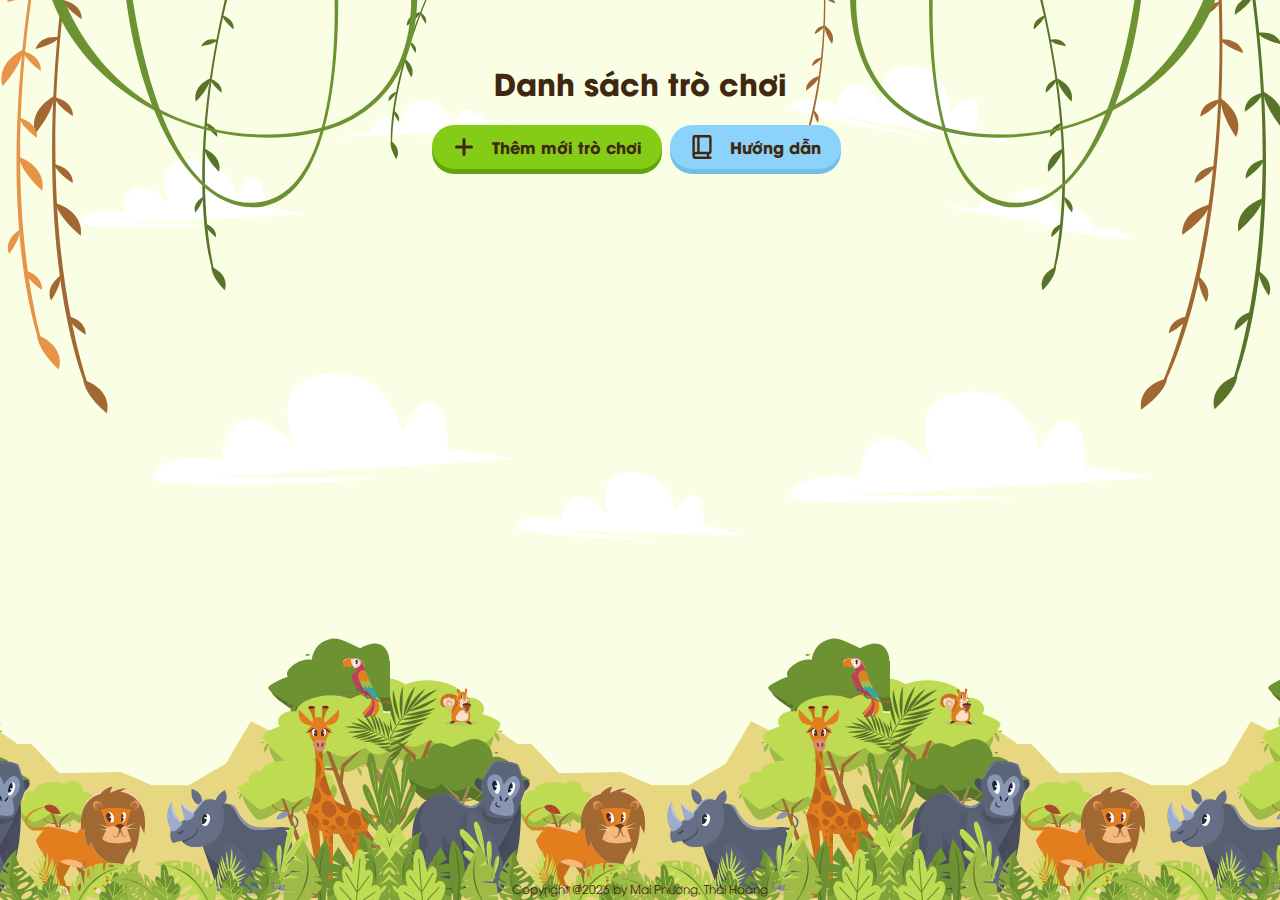
==== commit 5ee2232a: "deploy" ====
--- a/index.html
+++ b/index.html
@@ -1 +1 @@
-<!doctype html><html lang=""><head><meta charset="utf-8"><meta http-equiv="X-UA-Compatible" content="IE=edge"><meta name="viewport" content="width=device-width,initial-scale=1,maximum-scale=1"><link rel="icon" href="/favicon.svg"><title>game_letters</title><script defer="defer" src="/js/chunk-vendors.8b84d7c0.js"></script><script defer="defer" src="/js/app.3ef4a63a.js"></script><link href="/css/app.1be7ad36.css" rel="stylesheet"></head><body><noscript><strong>We're sorry but game_letters doesn't work properly without JavaScript enabled. Please enable it to continue.</strong></noscript><div id="app" class="min-h-full"></div></body></html>+<!doctype html><html lang=""><head><meta charset="utf-8"><meta http-equiv="X-UA-Compatible" content="IE=edge"><meta name="viewport" content="width=device-width,initial-scale=1,maximum-scale=1"><link rel="icon" href="/favicon.svg"><title>game_letters</title><script defer="defer" src="/js/chunk-vendors.8b84d7c0.js"></script><script defer="defer" src="/js/app.a3b77c0e.js"></script><link href="/css/app.26cee078.css" rel="stylesheet"></head><body><noscript><strong>We're sorry but game_letters doesn't work properly without JavaScript enabled. Please enable it to continue.</strong></noscript><div id="app" class="min-h-full"></div></body></html>--- a/css/app.26cee078.css
+++ b/css/app.26cee078.css
@@ -0,0 +1,4 @@
+@import url(https://fonts.googleapis.com/css2?family=Yanone+Kaffeesatz:wght@400;700&display=swap);.icon[data-v-c49d3024]{font-size:32px;font-weight:700;letter-spacing:32px;position:relative}.confetti[data-v-c49d3024]{display:flex;justify-content:center;align-items:center;position:relative;width:100%;height:200px;overflow:hidden}.confetti-piece[data-v-c49d3024]{position:absolute;width:8px;height:16px;background:#ffd300;top:0;opacity:0}.confetti-piece[data-v-c49d3024]:first-child{left:7%;transform:rotate(-9deg);animation:makeItRain-c49d3024 1s ease-out infinite;animation-delay:248ms;animation-duration:906ms}.confetti-piece[data-v-c49d3024]:nth-child(2){left:14%;transform:rotate(57deg);animation:makeItRain-c49d3024 1s ease-out infinite;animation-delay:335ms;animation-duration:831ms}.confetti-piece[data-v-c49d3024]:nth-child(3){left:21%;transform:rotate(-26deg);animation:makeItRain-c49d3024 1s ease-out infinite;animation-delay:.28s;animation-duration:1152ms}.confetti-piece[data-v-c49d3024]:nth-child(4){left:28%;transform:rotate(-25deg);animation:makeItRain-c49d3024 1s ease-out infinite;animation-delay:.48s;animation-duration:709ms}.confetti-piece[data-v-c49d3024]:nth-child(5){left:35%;transform:rotate(57deg);animation:makeItRain-c49d3024 1s ease-out infinite;animation-delay:425ms;animation-duration:986ms}.confetti-piece[data-v-c49d3024]:nth-child(6){left:42%;transform:rotate(-44deg);animation:makeItRain-c49d3024 1s ease-out infinite;animation-delay:212ms;animation-duration:1192ms}.confetti-piece[data-v-c49d3024]:nth-child(7){left:49%;transform:rotate(77deg);animation:makeItRain-c49d3024 1s ease-out infinite;animation-delay:.36s;animation-duration:1181ms}.confetti-piece[data-v-c49d3024]:nth-child(8){left:56%;transform:rotate(15deg);animation:makeItRain-c49d3024 1s ease-out infinite;animation-delay:198ms;animation-duration:834ms}.confetti-piece[data-v-c49d3024]:nth-child(9){left:63%;transform:rotate(6deg);animation:makeItRain-c49d3024 1s ease-out infinite;animation-delay:231ms;animation-duration:.7s}.confetti-piece[data-v-c49d3024]:nth-child(10){left:70%;transform:rotate(30deg);animation:makeItRain-c49d3024 1s ease-out infinite;animation-delay:50ms;animation-duration:1074ms}.confetti-piece[data-v-c49d3024]:nth-child(11){left:77%;transform:rotate(-39deg);animation:makeItRain-c49d3024 1s ease-out infinite;animation-delay:335ms;animation-duration:844ms}.confetti-piece[data-v-c49d3024]:nth-child(12){left:84%;transform:rotate(-21deg);animation:makeItRain-c49d3024 1s ease-out infinite;animation-delay:74ms;animation-duration:812ms}.confetti-piece[data-v-c49d3024]:nth-child(13){left:91%;transform:rotate(-74deg);animation:makeItRain-c49d3024 1s ease-out infinite;animation-delay:442ms;animation-duration:1113ms}.confetti-piece[data-v-c49d3024]:nth-child(odd){background:#17d3ff}.confetti-piece[data-v-c49d3024]:nth-child(2n){z-index:1}.confetti-piece[data-v-c49d3024]:nth-child(4n){width:5px;height:12px;animation-duration:2s}.confetti-piece[data-v-c49d3024]:nth-child(3n){width:3px;height:10px;animation-duration:2.5s;animation-delay:1s}.confetti-piece[data-v-c49d3024]:nth-child(4n-7){background:#ff4e91}@keyframes makeItRain-c49d3024{0%{opacity:0}50%{opacity:1}to{transform:translateY(200px)}}
+/*
+! tailwindcss v3.3.2 | MIT License | https://tailwindcss.com
+*/*,:after,:before{box-sizing:border-box;border-width:0;border-style:solid;border-color:#e5e7eb}:after,:before{--tw-content:""}html{line-height:1.5;-webkit-text-size-adjust:100%;-moz-tab-size:4;-o-tab-size:4;tab-size:4;font-family:Roboto,sans-serif;font-feature-settings:normal;font-variation-settings:normal}body{margin:0;line-height:inherit}hr{height:0;color:inherit;border-top-width:1px}abbr:where([title]){-webkit-text-decoration:underline dotted;text-decoration:underline dotted}h1,h2,h3,h4,h5,h6{font-size:inherit;font-weight:inherit}a{color:inherit;text-decoration:inherit}b,strong{font-weight:bolder}code,kbd,pre,samp{font-family:ui-monospace,monospace;font-size:1em}small{font-size:80%}sub,sup{font-size:75%;line-height:0;position:relative;vertical-align:baseline}sub{bottom:-.25em}sup{top:-.5em}table{text-indent:0;border-color:inherit;border-collapse:collapse}button,input,optgroup,select,textarea{font-family:inherit;font-size:100%;font-weight:inherit;line-height:inherit;color:inherit;margin:0;padding:0}button,select{text-transform:none}[type=button],[type=reset],[type=submit],button{-webkit-appearance:button;background-color:transparent;background-image:none}:-moz-focusring{outline:auto}:-moz-ui-invalid{box-shadow:none}progress{vertical-align:baseline}::-webkit-inner-spin-button,::-webkit-outer-spin-button{height:auto}[type=search]{-webkit-appearance:textfield;outline-offset:-2px}::-webkit-search-decoration{-webkit-appearance:none}::-webkit-file-upload-button{-webkit-appearance:button;font:inherit}summary{display:list-item}blockquote,dd,dl,figure,h1,h2,h3,h4,h5,h6,hr,p,pre{margin:0}fieldset{margin:0}fieldset,legend{padding:0}menu,ol,ul{list-style:none;margin:0;padding:0}textarea{resize:vertical}input::-moz-placeholder,textarea::-moz-placeholder{opacity:1;color:#9ca3af}input::placeholder,textarea::placeholder{opacity:1;color:#9ca3af}[role=button],button{cursor:pointer}:disabled{cursor:default}audio,canvas,embed,iframe,img,object,svg,video{display:block;vertical-align:middle}img,video{max-width:100%;height:auto}[hidden]{display:none}*,:after,:before{--tw-border-spacing-x:0;--tw-border-spacing-y:0;--tw-translate-x:0;--tw-translate-y:0;--tw-rotate:0;--tw-skew-x:0;--tw-skew-y:0;--tw-scale-x:1;--tw-scale-y:1;--tw-pan-x: ;--tw-pan-y: ;--tw-pinch-zoom: ;--tw-scroll-snap-strictness:proximity;--tw-gradient-from-position: ;--tw-gradient-via-position: ;--tw-gradient-to-position: ;--tw-ordinal: ;--tw-slashed-zero: ;--tw-numeric-figure: ;--tw-numeric-spacing: ;--tw-numeric-fraction: ;--tw-ring-inset: ;--tw-ring-offset-width:0px;--tw-ring-offset-color:#fff;--tw-ring-color:rgba(59,130,246,.5);--tw-ring-offset-shadow:0 0 #0000;--tw-ring-shadow:0 0 #0000;--tw-shadow:0 0 #0000;--tw-shadow-colored:0 0 #0000;--tw-blur: ;--tw-brightness: ;--tw-contrast: ;--tw-grayscale: ;--tw-hue-rotate: ;--tw-invert: ;--tw-saturate: ;--tw-sepia: ;--tw-drop-shadow: ;--tw-backdrop-blur: ;--tw-backdrop-brightness: ;--tw-backdrop-contrast: ;--tw-backdrop-grayscale: ;--tw-backdrop-hue-rotate: ;--tw-backdrop-invert: ;--tw-backdrop-opacity: ;--tw-backdrop-saturate: ;--tw-backdrop-sepia: }::backdrop{--tw-border-spacing-x:0;--tw-border-spacing-y:0;--tw-translate-x:0;--tw-translate-y:0;--tw-rotate:0;--tw-skew-x:0;--tw-skew-y:0;--tw-scale-x:1;--tw-scale-y:1;--tw-pan-x: ;--tw-pan-y: ;--tw-pinch-zoom: ;--tw-scroll-snap-strictness:proximity;--tw-gradient-from-position: ;--tw-gradient-via-position: ;--tw-gradient-to-position: ;--tw-ordinal: ;--tw-slashed-zero: ;--tw-numeric-figure: ;--tw-numeric-spacing: ;--tw-numeric-fraction: ;--tw-ring-inset: ;--tw-ring-offset-width:0px;--tw-ring-offset-color:#fff;--tw-ring-color:rgba(59,130,246,.5);--tw-ring-offset-shadow:0 0 #0000;--tw-ring-shadow:0 0 #0000;--tw-shadow:0 0 #0000;--tw-shadow-colored:0 0 #0000;--tw-blur: ;--tw-brightness: ;--tw-contrast: ;--tw-grayscale: ;--tw-hue-rotate: ;--tw-invert: ;--tw-saturate: ;--tw-sepia: ;--tw-drop-shadow: ;--tw-backdrop-blur: ;--tw-backdrop-brightness: ;--tw-backdrop-contrast: ;--tw-backdrop-grayscale: ;--tw-backdrop-hue-rotate: ;--tw-backdrop-invert: ;--tw-backdrop-opacity: ;--tw-backdrop-saturate: ;--tw-backdrop-sepia: }.container{width:100%}@media (min-width:320px){.container{max-width:320px}}@media (min-width:640px){.container{max-width:640px}}@media (min-width:768px){.container{max-width:768px}}@media (min-width:1024px){.container{max-width:1024px}}@media (min-width:1280px){.container{max-width:1280px}}@media (min-width:1536px){.container{max-width:1536px}}.pointer-events-none{pointer-events:none}.pointer-events-auto{pointer-events:auto}.\!visible{visibility:visible!important}.visible{visibility:visible}.invisible{visibility:hidden}.collapse{visibility:collapse}.static{position:static}.fixed{position:fixed}.absolute{position:absolute}.relative{position:relative}.inset-0{inset:0}.\!left-auto{left:auto!important}.\!top-auto{top:auto!important}.-bottom-\[47px\]{bottom:-47px}.-left-\[15px\]{left:-15px}.-top-\[21px\]{top:-21px}.-top-\[35px\]{top:-35px}.bottom-0{bottom:0}.bottom-1\/2{bottom:50%}.bottom-\[2px\]{bottom:2px}.left-0{left:0}.left-1\/2{left:50%}.left-3{left:.75rem}.left-\[50\%\]{left:50%}.left-\[calc\(50\%-1px\)\]{left:calc(50% - 1px)}.right-0{right:0}.right-0\.5{right:.125rem}.right-1{right:.25rem}.right-1\.5{right:.375rem}.right-3{right:.75rem}.right-9{right:2.25rem}.right-\[2px\]{right:2px}.top-0{top:0}.top-1{top:.25rem}.top-1\/2{top:50%}.top-2{top:.5rem}.top-\[-18px\]{top:-18px}.top-\[-20px\]{top:-20px}.top-\[11px\]{top:11px}.top-\[13px\]{top:13px}.z-50{z-index:50}.z-\[1040\]{z-index:1040}.z-\[1055\]{z-index:1055}.z-\[1065\]{z-index:1065}.z-\[1066\]{z-index:1066}.z-\[1070\]{z-index:1070}.z-\[1080\]{z-index:1080}.z-\[999\]{z-index:999}.float-right{float:right}.float-left{float:left}.m-0{margin:0}.\!my-0{margin-top:0!important;margin-bottom:0!important}.mx-auto{margin-left:auto;margin-right:auto}.my-0{margin-top:0;margin-bottom:0}.my-\[5px\]{margin-top:5px;margin-bottom:5px}.-mt-3{margin-top:-.75rem}.mb-0{margin-bottom:0}.mb-1{margin-bottom:.25rem}.mb-2{margin-bottom:.5rem}.mb-2\.5{margin-bottom:.625rem}.mb-4{margin-bottom:1rem}.mb-5{margin-bottom:1.25rem}.mb-\[100px\]{margin-bottom:100px}.mb-\[10px\]{margin-bottom:10px}.mb-\[16px\]{margin-bottom:16px}.mb-\[24px\]{margin-bottom:24px}.ml-1{margin-left:.25rem}.ml-2{margin-left:.5rem}.ml-6{margin-left:1.5rem}.ml-\[30px\]{margin-left:30px}.ml-\[3px\]{margin-left:3px}.ml-auto{margin-left:auto}.mr-2{margin-right:.5rem}.mr-3{margin-right:.75rem}.mr-4{margin-right:1rem}.mr-5{margin-right:1.25rem}.mr-6{margin-right:1.5rem}.mr-\[5\%\]{margin-right:5%}.mr-\[8px\]{margin-right:8px}.mr-auto{margin-right:auto}.mt-2{margin-top:.5rem}.mt-2\.5{margin-top:.625rem}.mt-3{margin-top:.75rem}.mt-5{margin-top:1.25rem}.mt-6{margin-top:1.5rem}.mt-\[-20px\]{margin-top:-20px}.mt-\[0\.15rem\]{margin-top:.15rem}.mt-\[16px\]{margin-top:16px}.box-border{box-sizing:border-box}.box-content{box-sizing:content-box}.\!block{display:block!important}.block{display:block}.inline-block{display:inline-block}.inline{display:inline}.flex{display:flex}.inline-flex{display:inline-flex}.table{display:table}.grid{display:grid}.hidden{display:none}.\!h-0{height:0!important}.h-0{height:0}.h-1{height:.25rem}.h-1\.5{height:.375rem}.h-10{height:2.5rem}.h-14{height:3.5rem}.h-2\/5{height:40%}.h-3{height:.75rem}.h-4{height:1rem}.h-5{height:1.25rem}.h-6{height:1.5rem}.h-7{height:1.75rem}.h-8{height:2rem}.h-9{height:2.25rem}.h-\[1\.125rem\]{height:1.125rem}.h-\[100\%\]{height:100%}.h-\[100px\]{height:100px}.h-\[120px\]{height:120px}.h-\[15px\]{height:15px}.h-\[160px\]{height:160px}.h-\[260px\]{height:260px}.h-\[30px\]{height:30px}.h-\[32px\]{height:32px}.h-\[380px\]{height:380px}.h-\[40px\]{height:40px}.h-\[42px\]{height:42px}.h-\[48px\]{height:48px}.h-\[4px\]{height:4px}.h-\[512px\]{height:512px}.h-\[56px\]{height:56px}.h-\[6px\]{height:6px}.h-\[72px\]{height:72px}.h-\[calc\(100vh-65px\)\]{height:calc(100vh - 65px)}.h-auto{height:auto}.h-full{height:100%}.h-screen{height:100vh}.max-h-\[200px\]{max-height:200px}.max-h-\[calc\(100\%-64px\)\]{max-height:calc(100% - 64px)}.min-h-\[100vh\]{min-height:100vh}.min-h-\[305px\]{min-height:305px}.min-h-\[325px\]{min-height:325px}.min-h-\[auto\]{min-height:auto}.min-h-\[calc\(100\%-1rem\)\]{min-height:calc(100% - 1rem)}.min-h-full{min-height:100%}.w-0{width:0}.w-1{width:.25rem}.w-1\.5{width:.375rem}.w-10{width:2.5rem}.w-2{width:.5rem}.w-3{width:.75rem}.w-4{width:1rem}.w-5{width:1.25rem}.w-6{width:1.5rem}.w-7{width:1.75rem}.w-9{width:2.25rem}.w-\[1\.125rem\]{width:1.125rem}.w-\[10\%\]{width:10%}.w-\[100\%\]{width:100%}.w-\[100px\]{width:100px}.w-\[10px\]{width:10px}.w-\[120px\]{width:120px}.w-\[150px\]{width:150px}.w-\[15px\]{width:15px}.w-\[160px\]{width:160px}.w-\[20px\]{width:20px}.w-\[25\%\]{width:25%}.w-\[250px\]{width:250px}.w-\[260px\]{width:260px}.w-\[2px\]{width:2px}.w-\[304px\]{width:304px}.w-\[30px\]{width:30px}.w-\[328px\]{width:328px}.w-\[32px\]{width:32px}.w-\[4px\]{width:4px}.w-\[60px\]{width:60px}.w-\[6px\]{width:6px}.w-\[70\%\]{width:70%}.w-\[72px\]{width:72px}.w-\[76px\]{width:76px}.w-\[85\%\]{width:85%}.w-\[90px\]{width:90px}.w-auto{width:auto}.w-full{width:100%}.w-screen{width:100vw}.min-w-0{min-width:0}.min-w-\[100px\]{min-width:100px}.min-w-\[310px\]{min-width:310px}.min-w-\[48px\]{min-width:48px}.min-w-\[50px\]{min-width:50px}.min-w-\[64px\]{min-width:64px}.max-w-\[200px\]{max-width:200px}.max-w-\[267px\]{max-width:267px}.max-w-\[325px\]{max-width:325px}.max-w-\[90\%\]{max-width:90%}.max-w-\[calc\(100\%-1rem\)\]{max-width:calc(100% - 1rem)}.max-w-full{max-width:100%}.flex-auto{flex:1 1 auto}.flex-shrink-0,.shrink-0{flex-shrink:0}.grow{flex-grow:1}.grow-0{flex-grow:0}.basis-auto{flex-basis:auto}.origin-\[0_0\]{transform-origin:0 0}.origin-\[center_bottom_0\]{transform-origin:center bottom 0}.-translate-x-1\/2{--tw-translate-x:-50%}.-translate-x-1\/2,.-translate-x-\[150\%\]{transform:translate(var(--tw-translate-x),var(--tw-translate-y)) rotate(var(--tw-rotate)) skewX(var(--tw-skew-x)) skewY(var(--tw-skew-y)) scaleX(var(--tw-scale-x)) scaleY(var(--tw-scale-y))}.-translate-x-\[150\%\]{--tw-translate-x:-150%}.-translate-x-full{--tw-translate-x:-100%}.-translate-x-full,.-translate-y-1\/2{transform:translate(var(--tw-translate-x),var(--tw-translate-y)) rotate(var(--tw-rotate)) skewX(var(--tw-skew-x)) skewY(var(--tw-skew-y)) scaleX(var(--tw-scale-x)) scaleY(var(--tw-scale-y))}.-translate-y-1\/2{--tw-translate-y:-50%}.translate-x-\[-50\%\]{--tw-translate-x:-50%}.translate-x-\[-50\%\],.translate-x-\[150\%\]{transform:translate(var(--tw-translate-x),var(--tw-translate-y)) rotate(var(--tw-rotate)) skewX(var(--tw-skew-x)) skewY(var(--tw-skew-y)) scaleX(var(--tw-scale-x)) scaleY(var(--tw-scale-y))}.translate-x-\[150\%\]{--tw-translate-x:150%}.translate-x-full{--tw-translate-x:100%}.translate-x-full,.translate-y-\[-50px\]{transform:translate(var(--tw-translate-x),var(--tw-translate-y)) rotate(var(--tw-rotate)) skewX(var(--tw-skew-x)) skewY(var(--tw-skew-y)) scaleX(var(--tw-scale-x)) scaleY(var(--tw-scale-y))}.translate-y-\[-50px\]{--tw-translate-y:-50px}.rotate-180{--tw-rotate:180deg}.rotate-180,.scale-0{transform:translate(var(--tw-translate-x),var(--tw-translate-y)) rotate(var(--tw-rotate)) skewX(var(--tw-skew-x)) skewY(var(--tw-skew-y)) scaleX(var(--tw-scale-x)) scaleY(var(--tw-scale-y))}.scale-0{--tw-scale-x:0;--tw-scale-y:0}.scale-100{--tw-scale-x:1;--tw-scale-y:1}.scale-100,.scale-\[0\.8\]{transform:translate(var(--tw-translate-x),var(--tw-translate-y)) rotate(var(--tw-rotate)) skewX(var(--tw-skew-x)) skewY(var(--tw-skew-y)) scaleX(var(--tw-scale-x)) scaleY(var(--tw-scale-y))}.scale-\[0\.8\]{--tw-scale-x:0.8;--tw-scale-y:0.8}.scale-\[1\.02\]{--tw-scale-x:1.02;--tw-scale-y:1.02}.scale-\[1\.02\],.transform{transform:translate(var(--tw-translate-x),var(--tw-translate-y)) rotate(var(--tw-rotate)) skewX(var(--tw-skew-x)) skewY(var(--tw-skew-y)) scaleX(var(--tw-scale-x)) scaleY(var(--tw-scale-y))}.transform-none{transform:none}.animate-\[fade-in_0\.15s_both\]{animation:fade-in .15s both}.animate-\[fade-in_0\.3s_both\]{animation:fade-in .3s both}@keyframes fade-in{0%{opacity:0}to{opacity:1}}.animate-\[fade-in_350ms_ease-in-out\]{animation:fade-in .35s ease-in-out}.animate-\[fade-out_0\.15s_both\]{animation:fade-out .15s both}.animate-\[fade-out_0\.3s_both\]{animation:fade-out .3s both}@keyframes fade-out{0%{opacity:1}to{opacity:0}}.animate-\[fade-out_350ms_ease-in-out\]{animation:fade-out .35s ease-in-out}@keyframes show-up-clock{0%{opacity:0;transform:scale(.7)}to{opacity:1;transform:scale(1)}}.animate-\[show-up-clock_350ms_linear\]{animation:show-up-clock .35s linear}.cursor-default{cursor:default}.cursor-pointer{cursor:pointer}.touch-none{touch-action:none}.touch-pan-y{--tw-pan-y:pan-y;touch-action:var(--tw-pan-x) var(--tw-pan-y) var(--tw-pinch-zoom)}.select-none{-webkit-user-select:none;-moz-user-select:none;user-select:none}.select-all{-webkit-user-select:all;-moz-user-select:all;user-select:all}.resize{resize:both}.list-none{list-style-type:none}.appearance-none{-webkit-appearance:none;-moz-appearance:none;appearance:none}.\!flex-row{flex-direction:row!important}.flex-row{flex-direction:row}.flex-col{flex-direction:column}.flex-wrap{flex-wrap:wrap}.items-start{align-items:flex-start}.items-center{align-items:center}.justify-end{justify-content:flex-end}.justify-center{justify-content:center}.justify-between{justify-content:space-between}.justify-around{justify-content:space-around}.justify-evenly{justify-content:space-evenly}.overflow-auto{overflow:auto}.overflow-hidden{overflow:hidden}.overflow-visible{overflow:visible}.overflow-y-auto{overflow-y:auto}.overflow-x-hidden{overflow-x:hidden}.truncate{overflow:hidden;text-overflow:ellipsis;white-space:nowrap}.whitespace-normal{white-space:normal}.whitespace-nowrap{white-space:nowrap}.break-normal{overflow-wrap:normal;word-break:normal}.break-words{overflow-wrap:break-word}.rounded,.rounded-\[0\.25rem\]{border-radius:.25rem}.rounded-\[0\.6rem\]{border-radius:.6rem}.rounded-\[100\%\]{border-radius:100%}.rounded-\[10px\]{border-radius:10px}.rounded-\[15px\]{border-radius:15px}.rounded-\[16px\]{border-radius:16px}.rounded-\[20px\]{border-radius:20px}.rounded-\[50\%\]{border-radius:50%}.rounded-\[50px\]{border-radius:50px}.rounded-\[999px\]{border-radius:999px}.rounded-full{border-radius:9999px}.rounded-lg{border-radius:.5rem}.rounded-md{border-radius:.375rem}.rounded-xl{border-radius:.75rem}.rounded-b-lg{border-bottom-right-radius:.5rem;border-bottom-left-radius:.5rem}.rounded-l-\[0\.25rem\]{border-top-left-radius:.25rem;border-bottom-left-radius:.25rem}.rounded-r-\[0\.25rem\]{border-top-right-radius:.25rem;border-bottom-right-radius:.25rem}.rounded-t-\[0\.6rem\]{border-top-left-radius:.6rem;border-top-right-radius:.6rem}.rounded-t-lg{border-top-left-radius:.5rem;border-top-right-radius:.5rem}.\!border-\[3px\]{border-width:3px!important}.border{border-width:1px}.border-0{border-width:0}.border-\[0\.125rem\],.border-\[\.125rem\]{border-width:.125rem}.border-\[14px\]{border-width:14px}.border-b-2{border-bottom-width:2px}.border-l-0{border-left-width:0}.border-l-\[0\.125rem\]{border-left-width:.125rem}.border-r-0{border-right-width:0}.\!border-solid{border-style:solid!important}.border-solid{border-style:solid}.border-dashed{border-style:dashed}.border-none{border-style:none}.\!border-\[\#b2b3b4\]{--tw-border-opacity:1!important;border-color:rgb(178 179 180/var(--tw-border-opacity))!important}.border-\[\#3b71ca\]{--tw-border-opacity:1;border-color:rgb(59 113 202/var(--tw-border-opacity))}.border-color-5{--tw-border-opacity:1;border-color:rgb(229 143 90/var(--tw-border-opacity))}.border-gray-300{--tw-border-opacity:1;border-color:rgb(209 213 219/var(--tw-border-opacity))}.border-neutral-100{--tw-border-opacity:1;border-color:rgb(245 245 245/var(--tw-border-opacity))}.border-neutral-200{--tw-border-opacity:1;border-color:rgb(229 229 229/var(--tw-border-opacity))}.border-neutral-300{--tw-border-opacity:1;border-color:rgb(212 212 212/var(--tw-border-opacity))}.border-primary{--tw-border-opacity:1;border-color:rgb(59 113 202/var(--tw-border-opacity))}.border-primary-400{--tw-border-opacity:1;border-color:rgb(143 174 224/var(--tw-border-opacity))}.border-transparent{border-color:transparent}.border-white{--tw-border-opacity:1;border-color:rgb(255 255 255/var(--tw-border-opacity))}.border-t-transparent{border-top-color:transparent}.\!bg-\[\#858585\]{--tw-bg-opacity:1!important;background-color:rgb(133 133 133/var(--tw-bg-opacity))!important}.\!bg-danger-100{--tw-bg-opacity:1!important;background-color:rgb(250 229 233/var(--tw-bg-opacity))!important}.\!bg-primary-100{--tw-bg-opacity:1!important;background-color:rgb(227 235 247/var(--tw-bg-opacity))!important}.\!bg-success-100{--tw-bg-opacity:1!important;background-color:rgb(214 250 228/var(--tw-bg-opacity))!important}.bg-\[\#00000012\]{background-color:#00000012}.bg-\[\#00000066\]{background-color:#00000066}.bg-\[\#3b71ca\]{--tw-bg-opacity:1;background-color:rgb(59 113 202/var(--tw-bg-opacity))}.bg-\[\#6d6d6d\]{--tw-bg-opacity:1;background-color:rgb(109 109 109/var(--tw-bg-opacity))}.bg-\[\#aaa\]{--tw-bg-opacity:1;background-color:rgb(170 170 170/var(--tw-bg-opacity))}.bg-\[\#eceff1\]{--tw-bg-opacity:1;background-color:rgb(236 239 241/var(--tw-bg-opacity))}.bg-black{--tw-bg-opacity:1;background-color:rgb(0 0 0/var(--tw-bg-opacity))}.bg-black\/10{background-color:rgba(0,0,0,.1)}.bg-black\/40{background-color:rgba(0,0,0,.4)}.bg-color-4{--tw-bg-opacity:1;background-color:rgb(253 242 225/var(--tw-bg-opacity))}.bg-gray-400{--tw-bg-opacity:1;background-color:rgb(156 163 175/var(--tw-bg-opacity))}.bg-orange-400{--tw-bg-opacity:1;background-color:rgb(251 146 60/var(--tw-bg-opacity))}.bg-primary{--tw-bg-opacity:1;background-color:rgb(59 113 202/var(--tw-bg-opacity))}.bg-rose-500{--tw-bg-opacity:1;background-color:rgb(244 63 94/var(--tw-bg-opacity))}.bg-transparent{background-color:transparent}.bg-white{--tw-bg-opacity:1;background-color:rgb(255 255 255/var(--tw-bg-opacity))}.bg-white\/30{background-color:hsla(0,0%,100%,.3)}.bg-zinc-500{--tw-bg-opacity:1;background-color:rgb(113 113 122/var(--tw-bg-opacity))}.bg-zinc-600{--tw-bg-opacity:1;background-color:rgb(82 82 91/var(--tw-bg-opacity))}.bg-zinc-600\/50{background-color:rgba(82,82,91,.5)}.bg-zinc-700{--tw-bg-opacity:1;background-color:rgb(63 63 70/var(--tw-bg-opacity))}.bg-\[url\(\.\.\/images\/bg_bottom_1\.svg\)\2c url\(\.\.\/images\/bg_top_1\.svg\)\]{background-image:url(/img/bg_bottom_1.b8db9ccf.svg),url(/img/bg_top_1.4cd34c81.svg)}.bg-\[url\(\.\.\/images\/bg_bottom_2\.svg\)\2c url\(\.\.\/images\/bg_top_2\.svg\)\]{background-image:url(/img/bg_bottom_2.db29f8f9.svg),url(/img/bg_top_2.c0449358.svg)}.bg-\[length\:500px\2c cover\]{background-size:500px,cover}.bg-clip-padding{background-clip:padding-box}.bg-\[position\:bottom\2c top\]{background-position:bottom,top}.bg-repeat-x{background-repeat:repeat-x}.fill-\[\#afafaf\]{fill:#afafaf}.fill-white{fill:#fff}.p-0{padding:0}.p-2{padding:.5rem}.p-2\.5{padding:.625rem}.p-4{padding:1rem}.p-\[15px\]{padding:15px}.p-\[16px\]{padding:16px}.p-\[5px\]{padding:5px}.p-\[8px\]{padding:8px}.p-\[auto\]{padding:auto}.\!py-0{padding-top:0!important;padding-bottom:0!important}.px-0{padding-left:0;padding-right:0}.px-0\.5{padding-left:.125rem;padding-right:.125rem}.px-2{padding-left:.5rem;padding-right:.5rem}.px-2\.5{padding-left:.625rem;padding-right:.625rem}.px-3{padding-left:.75rem;padding-right:.75rem}.px-4{padding-left:1rem;padding-right:1rem}.px-6{padding-left:1.5rem;padding-right:1.5rem}.px-\[0\.4rem\]{padding-left:.4rem;padding-right:.4rem}.px-\[10px\]{padding-left:10px;padding-right:10px}.px-\[12px\]{padding-left:12px;padding-right:12px}.px-\[16px\]{padding-left:16px;padding-right:16px}.px-\[20px\]{padding-left:20px;padding-right:20px}.px-\[40px\]{padding-left:40px;padding-right:40px}.px-\[auto\]{padding-left:auto;padding-right:auto}.py-0{padding-top:0;padding-bottom:0}.py-1{padding-top:.25rem;padding-bottom:.25rem}.py-1\.5{padding-top:.375rem;padding-bottom:.375rem}.py-2{padding-top:.5rem;padding-bottom:.5rem}.py-\[0\.32rem\]{padding-top:.32rem;padding-bottom:.32rem}.py-\[0\.33rem\]{padding-top:.33rem;padding-bottom:.33rem}.py-\[0\.4rem\]{padding-top:.4rem;padding-bottom:.4rem}.py-\[10px\]{padding-top:10px;padding-bottom:10px}.py-\[1px\]{padding-top:1px;padding-bottom:1px}.py-\[5px\]{padding-top:5px;padding-bottom:5px}.pb-0{padding-bottom:0}.pb-\[100px\]{padding-bottom:100px}.pb-\[250px\]{padding-bottom:250px}.pl-3{padding-left:.75rem}.pl-\[16px\]{padding-left:16px}.pl-\[50px\]{padding-left:50px}.pl-\[8px\]{padding-left:8px}.pr-\[16px\]{padding-right:16px}.pr-\[24px\]{padding-right:24px}.pt-2{padding-top:.5rem}.pt-2\.5{padding-top:.625rem}.pt-\[0\.37rem\]{padding-top:.37rem}.pt-\[16px\]{padding-top:16px}.pt-\[20px\]{padding-top:20px}.pt-\[40vh\]{padding-top:40vh}.pt-\[50px\]{padding-top:50px}.pt-\[56\%\]{padding-top:56%}.pt-\[60px\]{padding-top:60px}.text-left{text-align:left}.text-center{text-align:center}.text-right{text-align:right}.align-middle{vertical-align:middle}.align-bottom{vertical-align:bottom}.text-\[0\.8rem\]{font-size:.8rem}.text-\[0\.9rem\]{font-size:.9rem}.text-\[1\.1rem\]{font-size:1.1rem}.text-\[10px\]{font-size:10px}.text-\[11px\]{font-size:11px}.text-\[12px\]{font-size:12px}.text-\[13px\]{font-size:13px}.text-\[14px\]{font-size:14px}.text-\[16px\]{font-size:16px}.text-\[18px\]{font-size:18px}.text-\[2\.5rem\]{font-size:2.5rem}.text-\[20px\]{font-size:20px}.text-\[3\.75rem\]{font-size:3.75rem}.text-\[30px\]{font-size:30px}.text-\[34px\]{font-size:34px}.text-\[9px\]{font-size:9px}.text-base{font-size:1rem;line-height:1.5rem}.text-sm{font-size:.875rem;line-height:1.25rem}.text-xs{font-size:.75rem;line-height:1rem}.font-bold{font-weight:700}.font-light{font-weight:300}.font-medium{font-weight:500}.font-normal{font-weight:400}.font-semibold{font-weight:600}.uppercase{text-transform:uppercase}.normal-case{text-transform:none}.italic{font-style:italic}.not-italic{font-style:normal}.leading-10{line-height:2.5rem}.leading-6{line-height:1.5rem}.leading-9{line-height:2.25rem}.leading-\[1\.2\]{line-height:1.2}.leading-\[1\.5\]{line-height:1.5}.leading-\[1\.6\]{line-height:1.6}.leading-\[2\.15\]{line-height:2.15}.leading-\[40px\]{line-height:40px}.leading-loose{line-height:2}.leading-normal{line-height:1.5}.tracking-\[-0\.00833em\]{letter-spacing:-.00833em}.tracking-\[0\.1rem\],.tracking-\[\.1rem\]{letter-spacing:.1rem}.tracking-\[1\.7px\]{letter-spacing:1.7px}.tracking-normal{letter-spacing:0}.\!text-danger-700{--tw-text-opacity:1!important;color:rgb(176 35 58/var(--tw-text-opacity))!important}.\!text-gray-50{--tw-text-opacity:1!important;color:rgb(249 250 251/var(--tw-text-opacity))!important}.\!text-primary{--tw-text-opacity:1!important;color:rgb(59 113 202/var(--tw-text-opacity))!important}.\!text-primary-700{--tw-text-opacity:1!important;color:rgb(40 81 146/var(--tw-text-opacity))!important}.\!text-success-700{--tw-text-opacity:1!important;color:rgb(14 117 55/var(--tw-text-opacity))!important}.\!text-white{--tw-text-opacity:1!important;color:rgb(255 255 255/var(--tw-text-opacity))!important}.text-\[\#212529\]{--tw-text-opacity:1;color:rgb(33 37 41/var(--tw-text-opacity))}.text-\[\#3b71ca\]{--tw-text-opacity:1;color:rgb(59 113 202/var(--tw-text-opacity))}.text-\[\#4f4f4f\]{--tw-text-opacity:1;color:rgb(79 79 79/var(--tw-text-opacity))}.text-\[\#b3afaf\]{--tw-text-opacity:1;color:rgb(179 175 175/var(--tw-text-opacity))}.text-\[\#ffffff8a\]{color:#ffffff8a}.text-\[rgb\(220\2c 76\2c 100\)\]{--tw-text-opacity:1;color:rgb(220 76 100/var(--tw-text-opacity))}.text-black{--tw-text-opacity:1;color:rgb(0 0 0/var(--tw-text-opacity))}.text-black\/50{color:rgba(0,0,0,.5)}.text-black\/\[64\]{color:#000}.text-color-5{--tw-text-opacity:1;color:rgb(229 143 90/var(--tw-text-opacity))}.text-current{color:currentColor}.text-emerald-500{--tw-text-opacity:1;color:rgb(16 185 129/var(--tw-text-opacity))}.text-fuchsia-500{--tw-text-opacity:1;color:rgb(217 70 239/var(--tw-text-opacity))}.text-gray-200{--tw-text-opacity:1;color:rgb(229 231 235/var(--tw-text-opacity))}.text-gray-300{--tw-text-opacity:1;color:rgb(209 213 219/var(--tw-text-opacity))}.text-gray-50{--tw-text-opacity:1;color:rgb(249 250 251/var(--tw-text-opacity))}.text-gray-500{--tw-text-opacity:1;color:rgb(107 114 128/var(--tw-text-opacity))}.text-gray-600{--tw-text-opacity:1;color:rgb(75 85 99/var(--tw-text-opacity))}.text-gray-700{--tw-text-opacity:1;color:rgb(55 65 81/var(--tw-text-opacity))}.text-green-600{--tw-text-opacity:1;color:rgb(22 163 74/var(--tw-text-opacity))}.text-neutral-500{--tw-text-opacity:1;color:rgb(115 115 115/var(--tw-text-opacity))}.text-pink-500{--tw-text-opacity:1;color:rgb(236 72 153/var(--tw-text-opacity))}.text-primary{--tw-text-opacity:1;color:rgb(59 113 202/var(--tw-text-opacity))}.text-red-500{--tw-text-opacity:1;color:rgb(239 68 68/var(--tw-text-opacity))}.text-rose-500{--tw-text-opacity:1;color:rgb(244 63 94/var(--tw-text-opacity))}.text-white{--tw-text-opacity:1;color:rgb(255 255 255/var(--tw-text-opacity))}.underline{text-decoration-line:underline}.no-underline{text-decoration-line:none}.underline-offset-auto{text-underline-offset:auto}.\!opacity-0{opacity:0!important}.\!opacity-100{opacity:1!important}.opacity-0{opacity:0}.opacity-100{opacity:1}.opacity-50{opacity:.5}.opacity-\[\.53\]{opacity:.53}.opacity-\[\.54\]{opacity:.54}.shadow{--tw-shadow:0 1px 3px 0 rgba(0,0,0,.1),0 1px 2px -1px rgba(0,0,0,.1);--tw-shadow-colored:0 1px 3px 0 var(--tw-shadow-color),0 1px 2px -1px var(--tw-shadow-color);box-shadow:var(--tw-ring-offset-shadow,0 0 #0000),var(--tw-ring-shadow,0 0 #0000),var(--tw-shadow)}.shadow-\[0_0px_3px_0_rgba\(0\2c 0\2c 0\2c 0\.07\)\2c 0_2px_2px_0_rgba\(0\2c 0\2c 0\2c 0\.04\)\]{--tw-shadow:0 0px 3px 0 rgba(0,0,0,.07),0 2px 2px 0 rgba(0,0,0,.04);--tw-shadow-colored:0 0px 3px 0 var(--tw-shadow-color),0 2px 2px 0 var(--tw-shadow-color);box-shadow:var(--tw-ring-offset-shadow,0 0 #0000),var(--tw-ring-shadow,0 0 #0000),var(--tw-shadow)}.shadow-\[0_10px_15px_-3px_rgba\(0\2c 0\2c 0\2c 0\.07\)\2c 0_4px_6px_-2px_rgba\(0\2c 0\2c 0\2c 0\.05\)\]{--tw-shadow:0 10px 15px -3px rgba(0,0,0,.07),0 4px 6px -2px rgba(0,0,0,.05);--tw-shadow-colored:0 10px 15px -3px var(--tw-shadow-color),0 4px 6px -2px var(--tw-shadow-color);box-shadow:var(--tw-ring-offset-shadow,0 0 #0000),var(--tw-ring-shadow,0 0 #0000),var(--tw-shadow)}.shadow-\[0_2px_5px_0_rgba\(0\2c 0\2c 0\2c 0\.16\)\2c _0_2px_10px_0_rgba\(0\2c 0\2c 0\2c 0\.12\)\]{--tw-shadow:0 2px 5px 0 rgba(0,0,0,.16),0 2px 10px 0 rgba(0,0,0,.12);--tw-shadow-colored:0 2px 5px 0 var(--tw-shadow-color),0 2px 10px 0 var(--tw-shadow-color);box-shadow:var(--tw-ring-offset-shadow,0 0 #0000),var(--tw-ring-shadow,0 0 #0000),var(--tw-shadow)}.shadow-\[0px_2px_15px_-3px_rgba\(0\2c 0\2c 0\2c \.07\)\2c _0px_10px_20px_-2px_rgba\(0\2c 0\2c 0\2c \.04\)\]{--tw-shadow:0px 2px 15px -3px rgba(0,0,0,.07),0px 10px 20px -2px rgba(0,0,0,.04);--tw-shadow-colored:0px 2px 15px -3px var(--tw-shadow-color),0px 10px 20px -2px var(--tw-shadow-color);box-shadow:var(--tw-ring-offset-shadow,0 0 #0000),var(--tw-ring-shadow,0 0 #0000),var(--tw-shadow)}.shadow-lg{--tw-shadow:0 10px 15px -3px rgba(0,0,0,.1),0 4px 6px -4px rgba(0,0,0,.1);--tw-shadow-colored:0 10px 15px -3px var(--tw-shadow-color),0 4px 6px -4px var(--tw-shadow-color)}.shadow-lg,.shadow-none{box-shadow:var(--tw-ring-offset-shadow,0 0 #0000),var(--tw-ring-shadow,0 0 #0000),var(--tw-shadow)}.shadow-none{--tw-shadow:0 0 #0000;--tw-shadow-colored:0 0 #0000}.outline-none{outline:2px solid transparent;outline-offset:2px}.outline{outline-style:solid}.blur{--tw-blur:blur(8px)}.blur,.filter{filter:var(--tw-blur) var(--tw-brightness) var(--tw-contrast) var(--tw-grayscale) var(--tw-hue-rotate) var(--tw-invert) var(--tw-saturate) var(--tw-sepia) var(--tw-drop-shadow)}.transition{transition-property:color,background-color,border-color,text-decoration-color,fill,stroke,opacity,box-shadow,transform,filter,-webkit-backdrop-filter;transition-property:color,background-color,border-color,text-decoration-color,fill,stroke,opacity,box-shadow,transform,filter,backdrop-filter;transition-property:color,background-color,border-color,text-decoration-color,fill,stroke,opacity,box-shadow,transform,filter,backdrop-filter,-webkit-backdrop-filter;transition-timing-function:cubic-bezier(.4,0,.2,1);transition-duration:.15s}.transition-\[background-color\2c box-shadow\2c border\]{transition-property:background-color,box-shadow,border;transition-timing-function:cubic-bezier(.4,0,.2,1);transition-duration:.15s}.transition-\[height\]{transition-property:height;transition-timing-function:cubic-bezier(.4,0,.2,1);transition-duration:.15s}.transition-\[opacity\]{transition-property:opacity;transition-timing-function:cubic-bezier(.4,0,.2,1);transition-duration:.15s}.transition-\[transform\2c _opacity\]{transition-property:transform,opacity;transition-timing-function:cubic-bezier(.4,0,.2,1);transition-duration:.15s}.transition-\[transform\2c height\]{transition-property:transform,height;transition-timing-function:cubic-bezier(.4,0,.2,1);transition-duration:.15s}.transition-\[width\]{transition-property:width;transition-timing-function:cubic-bezier(.4,0,.2,1);transition-duration:.15s}.transition-all{transition-property:all;transition-timing-function:cubic-bezier(.4,0,.2,1);transition-duration:.15s}.transition-opacity{transition-property:opacity;transition-timing-function:cubic-bezier(.4,0,.2,1);transition-duration:.15s}.delay-\[0ms\]{transition-delay:0ms}.duration-150{transition-duration:.15s}.duration-200{transition-duration:.2s}.duration-300{transition-duration:.3s}.duration-\[250ms\]{transition-duration:.25s}.duration-\[350ms\]{transition-duration:.35s}.duration-\[400ms\]{transition-duration:.4s}.ease-\[cubic-bezier\(0\2c 0\2c 0\.15\2c 1\)\2c _cubic-bezier\(0\2c 0\2c 0\.15\2c 1\)\]{transition-timing-function:cubic-bezier(0,0,.15,1),cubic-bezier(0,0,.15,1)}.ease-\[cubic-bezier\(0\.25\2c 0\.1\2c 0\.25\2c 1\)\],.ease-\[cubic-bezier\(0\.25\2c 0\.1\2c 0\.25\2c 1\.0\)\]{transition-timing-function:ease}.ease-\[cubic-bezier\(0\.4\2c 0\2c 0\.2\2c 1\)\]{transition-timing-function:cubic-bezier(.4,0,.2,1)}.ease-\[ease\]{transition-timing-function:ease}.ease-in-out{transition-timing-function:cubic-bezier(.4,0,.2,1)}.ease-linear{transition-timing-function:linear}.ease-out{transition-timing-function:cubic-bezier(0,0,.2,1)}.\[direction\:ltr\]{direction:ltr}.\[overflow-anchor\:none\]{overflow-anchor:none}.\[overflow-style\:none\]{overflow-style:none}.\[transition\:background-color_\.2s_linear\2c _height_\.2s_ease-in-out\]{transition:background-color .2s linear,height .2s ease-in-out}.\[transition\:background-color_\.2s_linear\2c _opacity_\.2s_linear\]{transition:background-color .2s linear,opacity .2s linear}.\[transition\:background-color_\.2s_linear\2c _width_\.2s_ease-in-out\]{transition:background-color .2s linear,width .2s ease-in-out}.\[transition\:background-color_250ms_cubic-bezier\(0\.4\2c 0\2c 0\.2\2c 1\)_0ms\2c box-shadow_250ms_cubic-bezier\(0\.4\2c 0\2c 0\.2\2c 1\)_0ms\2c border_250ms_cubic-bezier\(0\.4\2c 0\2c 0\.2\2c 1\)_0ms\]{transition:background-color .25s cubic-bezier(.4,0,.2,1) 0ms,box-shadow .25s cubic-bezier(.4,0,.2,1) 0ms,border .25s cubic-bezier(.4,0,.2,1) 0ms}.selection\:bg-transparent ::-moz-selection{background-color:transparent}.selection\:bg-transparent ::selection{background-color:transparent}.selection\:bg-transparent::-moz-selection{background-color:transparent}.selection\:bg-transparent::selection{background-color:transparent}.before\:pointer-events-none:before{content:var(--tw-content);pointer-events:none}.before\:absolute:before{content:var(--tw-content);position:absolute}.before\:h-\[0\.875rem\]:before{content:var(--tw-content);height:.875rem}.before\:w-\[0\.875rem\]:before{content:var(--tw-content);width:.875rem}.before\:scale-0:before{content:var(--tw-content);--tw-scale-x:0;--tw-scale-y:0;transform:translate(var(--tw-translate-x),var(--tw-translate-y)) rotate(var(--tw-rotate)) skewX(var(--tw-skew-x)) skewY(var(--tw-skew-y)) scaleX(var(--tw-scale-x)) scaleY(var(--tw-scale-y))}.before\:rounded-full:before{content:var(--tw-content);border-radius:9999px}.before\:bg-transparent:before{content:var(--tw-content);background-color:transparent}.before\:opacity-0:before{content:var(--tw-content);opacity:0}.before\:shadow-\[0px_0px_0px_13px_transparent\]:before{content:var(--tw-content);--tw-shadow:0px 0px 0px 13px transparent;--tw-shadow-colored:0px 0px 0px 13px var(--tw-shadow-color);box-shadow:var(--tw-ring-offset-shadow,0 0 #0000),var(--tw-ring-shadow,0 0 #0000),var(--tw-shadow)}.before\:content-\[\'\'\]:before{--tw-content:"";content:var(--tw-content)}.checked\:border-primary:checked{--tw-border-opacity:1;border-color:rgb(59 113 202/var(--tw-border-opacity))}.checked\:bg-primary:checked{--tw-bg-opacity:1;background-color:rgb(59 113 202/var(--tw-bg-opacity))}.checked\:before\:opacity-\[0\.16\]:checked:before{content:var(--tw-content);opacity:.16}.checked\:after\:absolute:checked:after{content:var(--tw-content);position:absolute}.checked\:after\:-mt-px:checked:after{content:var(--tw-content);margin-top:-1px}.checked\:after\:ml-\[0\.25rem\]:checked:after{content:var(--tw-content);margin-left:.25rem}.checked\:after\:block:checked:after{content:var(--tw-content);display:block}.checked\:after\:h-\[0\.8125rem\]:checked:after{content:var(--tw-content);height:.8125rem}.checked\:after\:w-\[0\.375rem\]:checked:after{content:var(--tw-content);width:.375rem}.checked\:after\:rotate-45:checked:after{content:var(--tw-content);--tw-rotate:45deg;transform:translate(var(--tw-translate-x),var(--tw-translate-y)) rotate(var(--tw-rotate)) skewX(var(--tw-skew-x)) skewY(var(--tw-skew-y)) scaleX(var(--tw-scale-x)) scaleY(var(--tw-scale-y))}.checked\:after\:border-\[0\.125rem\]:checked:after{content:var(--tw-content);border-width:.125rem}.checked\:after\:border-l-0:checked:after{content:var(--tw-content);border-left-width:0}.checked\:after\:border-t-0:checked:after{content:var(--tw-content);border-top-width:0}.checked\:after\:border-solid:checked:after{content:var(--tw-content);border-style:solid}.checked\:after\:border-white:checked:after{content:var(--tw-content);--tw-border-opacity:1;border-color:rgb(255 255 255/var(--tw-border-opacity))}.checked\:after\:bg-transparent:checked:after{content:var(--tw-content);background-color:transparent}.checked\:after\:content-\[\'\'\]:checked:after{--tw-content:"";content:var(--tw-content)}.empty\:hidden:empty{display:none}.hover\:cursor-pointer:hover{cursor:pointer}.hover\:rounded-\[50\%\]:hover{border-radius:50%}.hover\:bg-\[\#00000014\]:hover{background-color:#00000014}.hover\:bg-\[\#00000026\]:hover{background-color:#00000026}.hover\:bg-\[\#eee\]:hover{--tw-bg-opacity:1;background-color:rgb(238 238 238/var(--tw-bg-opacity))}.hover\:bg-\[unset\]:hover{background-color:unset}.hover\:bg-neutral-200:hover{--tw-bg-opacity:1;background-color:rgb(229 229 229/var(--tw-bg-opacity))}.hover\:fill-\[\#8b8b8b\]:hover{fill:#8b8b8b}.hover\:text-\[\#3b71ca\]:hover{--tw-text-opacity:1;color:rgb(59 113 202/var(--tw-text-opacity))}.hover\:text-\[\#8b8b8b\]:hover{--tw-text-opacity:1;color:rgb(139 139 139/var(--tw-text-opacity))}.hover\:text-primary:hover{--tw-text-opacity:1;color:rgb(59 113 202/var(--tw-text-opacity))}.hover\:\!opacity-90:hover{opacity:.9!important}.hover\:opacity-100:hover{opacity:1}.hover\:\!shadow-none:hover{--tw-shadow:0 0 #0000!important;--tw-shadow-colored:0 0 #0000!important;box-shadow:var(--tw-ring-offset-shadow,0 0 #0000),var(--tw-ring-shadow,0 0 #0000),var(--tw-shadow)!important}.hover\:outline-none:hover{outline:2px solid transparent;outline-offset:2px}.hover\:before\:opacity-\[0\.04\]:hover:before{content:var(--tw-content);opacity:.04}.hover\:before\:shadow-\[0px_0px_0px_13px_rgba\(0\2c 0\2c 0\2c 0\.6\)\]:hover:before{content:var(--tw-content);--tw-shadow:0px 0px 0px 13px rgba(0,0,0,.6);--tw-shadow-colored:0px 0px 0px 13px var(--tw-shadow-color);box-shadow:var(--tw-ring-offset-shadow,0 0 #0000),var(--tw-ring-shadow,0 0 #0000),var(--tw-shadow)}.focus\:rounded-\[50\%\]:focus{border-radius:50%}.focus\:border-primary:focus{--tw-border-opacity:1;border-color:rgb(59 113 202/var(--tw-border-opacity))}.focus\:bg-\[\#00000014\]:focus{background-color:#00000014}.focus\:bg-\[\#00000026\]:focus{background-color:#00000026}.focus\:bg-\[\#eee\]:focus{--tw-bg-opacity:1;background-color:rgb(238 238 238/var(--tw-bg-opacity))}.focus\:bg-neutral-200:focus{--tw-bg-opacity:1;background-color:rgb(229 229 229/var(--tw-bg-opacity))}.focus\:text-\[\#3b71ca\]:focus{--tw-text-opacity:1;color:rgb(59 113 202/var(--tw-text-opacity))}.focus\:text-gray-700:focus{--tw-text-opacity:1;color:rgb(55 65 81/var(--tw-text-opacity))}.focus\:text-primary:focus{--tw-text-opacity:1;color:rgb(59 113 202/var(--tw-text-opacity))}.focus\:\!opacity-90:focus{opacity:.9!important}.focus\:shadow-none:focus{--tw-shadow:0 0 #0000;--tw-shadow-colored:0 0 #0000}.focus\:shadow-none:focus,.focus\:shadow-te-primary:focus{box-shadow:var(--tw-ring-offset-shadow,0 0 #0000),var(--tw-ring-shadow,0 0 #0000),var(--tw-shadow)}.focus\:shadow-te-primary:focus{--tw-shadow:0 0 0 1px #3b71ca;--tw-shadow-colored:0 0 0 1px var(--tw-shadow-color)}.focus\:outline-none:focus{outline:2px solid transparent;outline-offset:2px}.focus\:transition-\[border-color_0\.2s\]:focus{transition-property:border-color .2s;transition-timing-function:cubic-bezier(.4,0,.2,1);transition-duration:.15s}.focus\:placeholder\:opacity-100:focus::-moz-placeholder{opacity:1}.focus\:placeholder\:opacity-100:focus::placeholder{opacity:1}.focus\:before\:scale-100:focus:before{content:var(--tw-content);--tw-scale-x:1;--tw-scale-y:1;transform:translate(var(--tw-translate-x),var(--tw-translate-y)) rotate(var(--tw-rotate)) skewX(var(--tw-skew-x)) skewY(var(--tw-skew-y)) scaleX(var(--tw-scale-x)) scaleY(var(--tw-scale-y))}.focus\:before\:opacity-\[0\.12\]:focus:before{content:var(--tw-content);opacity:.12}.focus\:before\:shadow-\[0px_0px_0px_13px_rgba\(0\2c 0\2c 0\2c 0\.6\)\]:focus:before{content:var(--tw-content);--tw-shadow:0px 0px 0px 13px rgba(0,0,0,.6);--tw-shadow-colored:0px 0px 0px 13px var(--tw-shadow-color);box-shadow:var(--tw-ring-offset-shadow,0 0 #0000),var(--tw-ring-shadow,0 0 #0000),var(--tw-shadow)}.focus\:before\:transition-\[box-shadow_0\.2s\2c transform_0\.2s\]:focus:before{content:var(--tw-content);transition-property:box-shadow .2s,transform .2s;transition-timing-function:cubic-bezier(.4,0,.2,1);transition-duration:.15s}.focus\:after\:absolute:focus:after{content:var(--tw-content);position:absolute}.focus\:after\:z-\[1\]:focus:after{content:var(--tw-content);z-index:1}.focus\:after\:block:focus:after{content:var(--tw-content);display:block}.focus\:after\:h-\[0\.875rem\]:focus:after{content:var(--tw-content);height:.875rem}.focus\:after\:w-\[0\.875rem\]:focus:after{content:var(--tw-content);width:.875rem}.focus\:after\:rounded-\[0\.125rem\]:focus:after{content:var(--tw-content);border-radius:.125rem}.focus\:after\:content-\[\'\'\]:focus:after{--tw-content:"";content:var(--tw-content)}.checked\:focus\:before\:scale-100:focus:checked:before{content:var(--tw-content);--tw-scale-x:1;--tw-scale-y:1;transform:translate(var(--tw-translate-x),var(--tw-translate-y)) rotate(var(--tw-rotate)) skewX(var(--tw-skew-x)) skewY(var(--tw-skew-y)) scaleX(var(--tw-scale-x)) scaleY(var(--tw-scale-y))}.checked\:focus\:before\:shadow-\[0px_0px_0px_13px_\#3b71ca\]:focus:checked:before{content:var(--tw-content);--tw-shadow:0px 0px 0px 13px #3b71ca;--tw-shadow-colored:0px 0px 0px 13px var(--tw-shadow-color);box-shadow:var(--tw-ring-offset-shadow,0 0 #0000),var(--tw-ring-shadow,0 0 #0000),var(--tw-shadow)}.checked\:focus\:before\:transition-\[box-shadow_0\.2s\2c transform_0\.2s\]:focus:checked:before{content:var(--tw-content);transition-property:box-shadow .2s,transform .2s;transition-timing-function:cubic-bezier(.4,0,.2,1);transition-duration:.15s}.checked\:focus\:after\:-mt-px:focus:checked:after{content:var(--tw-content);margin-top:-1px}.checked\:focus\:after\:ml-\[0\.25rem\]:focus:checked:after{content:var(--tw-content);margin-left:.25rem}.checked\:focus\:after\:h-\[0\.8125rem\]:focus:checked:after{content:var(--tw-content);height:.8125rem}.checked\:focus\:after\:w-\[0\.375rem\]:focus:checked:after{content:var(--tw-content);width:.375rem}.checked\:focus\:after\:rotate-45:focus:checked:after{content:var(--tw-content);--tw-rotate:45deg;transform:translate(var(--tw-translate-x),var(--tw-translate-y)) rotate(var(--tw-rotate)) skewX(var(--tw-skew-x)) skewY(var(--tw-skew-y)) scaleX(var(--tw-scale-x)) scaleY(var(--tw-scale-y))}.checked\:focus\:after\:rounded-none:focus:checked:after{content:var(--tw-content);border-radius:0}.checked\:focus\:after\:border-\[0\.125rem\]:focus:checked:after{content:var(--tw-content);border-width:.125rem}.checked\:focus\:after\:border-l-0:focus:checked:after{content:var(--tw-content);border-left-width:0}.checked\:focus\:after\:border-t-0:focus:checked:after{content:var(--tw-content);border-top-width:0}.checked\:focus\:after\:border-solid:focus:checked:after{content:var(--tw-content);border-style:solid}.checked\:focus\:after\:border-white:focus:checked:after{content:var(--tw-content);--tw-border-opacity:1;border-color:rgb(255 255 255/var(--tw-border-opacity))}.checked\:focus\:after\:bg-transparent:focus:checked:after{content:var(--tw-content);background-color:transparent}.active\:bg-\[\#cacfd1\]:active{--tw-bg-opacity:1;background-color:rgb(202 207 209/var(--tw-bg-opacity))}.group\/x:hover .group-hover\/x\:h-\[11px\]{height:11px}.group\/y:hover .group-hover\/y\:w-\[11px\]{width:11px}.group\/x:hover .group-hover\/x\:bg-\[\#999\],.group\/y:hover .group-hover\/y\:bg-\[\#999\]{--tw-bg-opacity:1;background-color:rgb(153 153 153/var(--tw-bg-opacity))}.group\/ps:hover .group-hover\/ps\:opacity-100{opacity:1}.group\/ps:hover .group-hover\/ps\:opacity-60{opacity:.6}.group\/x:focus .group-focus\/x\:h-\[11px\]{height:11px}.group\/y:focus .group-focus\/y\:w-\[11px\]{width:11px}.group\/x:focus .group-focus\/x\:bg-\[\#999\],.group\/y:focus .group-focus\/y\:bg-\[\#999\]{--tw-bg-opacity:1;background-color:rgb(153 153 153/var(--tw-bg-opacity))}.group\/ps:focus .group-focus\/ps\:opacity-100{opacity:1}.group\/ps:focus .group-focus\/ps\:opacity-60{opacity:.6}.group\/ps:active .group-active\/ps\:opacity-100{opacity:1}.group\/ps.ps--active-x .group-\[\&\.ps--active-x\]\/ps\:block,.group\/ps.ps--active-y .group-\[\&\.ps--active-y\]\/ps\:block{display:block}.group\/x.ps--clicking .group-\[\&\.ps--clicking\]\/x\:h-\[11px\]{height:11px}.group\/y.ps--clicking .group-\[\&\.ps--clicking\]\/y\:w-\[11px\]{width:11px}.group[data-te-datepicker-cell-current] .group-\[\[data-te-datepicker-cell-current\]\]\:border{border-width:1px}.group[data-te-datepicker-cell-current] .group-\[\[data-te-datepicker-cell-current\]\]\:border-solid{border-style:solid}.group[data-te-datepicker-cell-current] .group-\[\[data-te-datepicker-cell-current\]\]\:border-black{--tw-border-opacity:1;border-color:rgb(0 0 0/var(--tw-border-opacity))}.group\/ps.ps--active-x .group-\[\&\.ps--active-x\]\/ps\:bg-transparent,.group\/ps.ps--active-y .group-\[\&\.ps--active-y\]\/ps\:bg-transparent{background-color:transparent}.group\/x.ps--clicking .group-\[\&\.ps--clicking\]\/x\:bg-\[\#999\],.group\/y.ps--clicking .group-\[\&\.ps--clicking\]\/y\:bg-\[\#999\]{--tw-bg-opacity:1;background-color:rgb(153 153 153/var(--tw-bg-opacity))}.group:not([data-te-datepicker-cell-disabled]):not([data-te-datepicker-cell-selected]):hover .group-\[\:not\(\[data-te-datepicker-cell-disabled\]\)\:not\(\[data-te-datepicker-cell-selected\]\)\:hover\]\:bg-neutral-300{--tw-bg-opacity:1;background-color:rgb(212 212 212/var(--tw-bg-opacity))}.group:not([data-te-datepicker-cell-selected])[data-te-datepicker-cell-focused] .group-\[\:not\(\[data-te-datepicker-cell-selected\]\)\[data-te-datepicker-cell-focused\]\]\:bg-neutral-100{--tw-bg-opacity:1;background-color:rgb(245 245 245/var(--tw-bg-opacity))}.group[data-te-datepicker-cell-selected] .group-\[\[data-te-datepicker-cell-selected\]\]\:bg-primary{--tw-bg-opacity:1;background-color:rgb(59 113 202/var(--tw-bg-opacity))}.group[data-te-datepicker-cell-selected] .group-\[\[data-te-datepicker-cell-selected\]\]\:text-white{--tw-text-opacity:1;color:rgb(255 255 255/var(--tw-text-opacity))}.group\/ps.ps--scrolling-x .group-\[\&\.ps--scrolling-x\]\/ps\:opacity-60,.group\/ps.ps--scrolling-y .group-\[\&\.ps--scrolling-y\]\/ps\:opacity-60{opacity:.6}.peer:focus~.peer-focus\:-translate-y-\[0\.75rem\]{--tw-translate-y:-0.75rem}.peer:focus~.peer-focus\:-translate-y-\[0\.75rem\],.peer:focus~.peer-focus\:-translate-y-\[0\.9rem\]{transform:translate(var(--tw-translate-x),var(--tw-translate-y)) rotate(var(--tw-rotate)) skewX(var(--tw-skew-x)) skewY(var(--tw-skew-y)) scaleX(var(--tw-scale-x)) scaleY(var(--tw-scale-y))}.peer:focus~.peer-focus\:-translate-y-\[0\.9rem\]{--tw-translate-y:-0.9rem}.peer:focus~.peer-focus\:-translate-y-\[1\.15rem\]{--tw-translate-y:-1.15rem}.peer:focus~.peer-focus\:-translate-y-\[1\.15rem\],.peer:focus~.peer-focus\:scale-\[0\.8\]{transform:translate(var(--tw-translate-x),var(--tw-translate-y)) rotate(var(--tw-rotate)) skewX(var(--tw-skew-x)) skewY(var(--tw-skew-y)) scaleX(var(--tw-scale-x)) scaleY(var(--tw-scale-y))}.peer:focus~.peer-focus\:scale-\[0\.8\]{--tw-scale-x:0.8;--tw-scale-y:0.8}.peer:focus~.peer-focus\:\!text-white{--tw-text-opacity:1!important;color:rgb(255 255 255/var(--tw-text-opacity))!important}.peer:focus~.peer-focus\:text-gray-200{--tw-text-opacity:1;color:rgb(229 231 235/var(--tw-text-opacity))}.peer:focus~.peer-focus\:text-primary{--tw-text-opacity:1;color:rgb(59 113 202/var(--tw-text-opacity))}.data-\[te-datepicker-cell-disabled\]\:pointer-events-none[data-te-datepicker-cell-disabled]{pointer-events:none}.data-\[te-carousel-fade\]\:z-0[data-te-carousel-fade]{z-index:0}.data-\[te-carousel-fade\]\:z-\[1\][data-te-carousel-fade]{z-index:1}.data-\[te-input-state-active\]\:block[data-te-input-state-active]{display:block}.data-\[popper-reference-hidden\]\:hidden[data-popper-reference-hidden]{display:none}.data-\[te-input-state-active\]\:-translate-y-\[0\.75rem\][data-te-input-state-active]{--tw-translate-y:-0.75rem}.data-\[te-input-state-active\]\:-translate-y-\[0\.75rem\][data-te-input-state-active],.data-\[te-input-state-active\]\:-translate-y-\[0\.9rem\][data-te-input-state-active]{transform:translate(var(--tw-translate-x),var(--tw-translate-y)) rotate(var(--tw-rotate)) skewX(var(--tw-skew-x)) skewY(var(--tw-skew-y)) scaleX(var(--tw-scale-x)) scaleY(var(--tw-scale-y))}.data-\[te-input-state-active\]\:-translate-y-\[0\.9rem\][data-te-input-state-active]{--tw-translate-y:-0.9rem}.data-\[te-input-state-active\]\:-translate-y-\[1\.15rem\][data-te-input-state-active]{--tw-translate-y:-1.15rem}.data-\[te-input-state-active\]\:-translate-y-\[1\.15rem\][data-te-input-state-active],.data-\[te-input-state-active\]\:scale-\[0\.8\][data-te-input-state-active]{transform:translate(var(--tw-translate-x),var(--tw-translate-y)) rotate(var(--tw-rotate)) skewX(var(--tw-skew-x)) skewY(var(--tw-skew-y)) scaleX(var(--tw-scale-x)) scaleY(var(--tw-scale-y))}.data-\[te-input-state-active\]\:scale-\[0\.8\][data-te-input-state-active]{--tw-scale-x:0.8;--tw-scale-y:0.8}.data-\[te-select-open\]\:scale-100[data-te-select-open]{--tw-scale-x:1;--tw-scale-y:1;transform:translate(var(--tw-translate-x),var(--tw-translate-y)) rotate(var(--tw-rotate)) skewX(var(--tw-skew-x)) skewY(var(--tw-skew-y)) scaleX(var(--tw-scale-x)) scaleY(var(--tw-scale-y))}.data-\[te-datepicker-cell-disabled\]\:cursor-default[data-te-datepicker-cell-disabled],.data-\[te-input-disabled\]\:cursor-default[data-te-input-disabled],.data-\[te-select-option-disabled\]\:cursor-default[data-te-select-option-disabled],.data-\[te-select-selected\]\:data-\[te-select-option-disabled\]\:cursor-default[data-te-select-option-disabled][data-te-select-selected]{cursor:default}.data-\[te-input-disabled\]\:bg-\[\#e9ecef\][data-te-input-disabled]{--tw-bg-opacity:1;background-color:rgb(233 236 239/var(--tw-bg-opacity))}.data-\[te-input-multiple-active\]\:bg-black\/5[data-te-input-multiple-active],.data-\[te-input-state-active\]\:bg-black\/5[data-te-input-state-active]{background-color:rgba(0,0,0,.05)}.data-\[te-select-option-selected\]\:bg-black\/\[0\.02\][data-te-select-option-selected]{background-color:rgba(0,0,0,.02)}.data-\[te-select-option-selected\]\:data-\[te-input-state-active\]\:bg-black\/5[data-te-input-state-active][data-te-select-option-selected]{background-color:rgba(0,0,0,.05)}.data-\[te-select-selected\]\:data-\[te-select-option-disabled\]\:bg-transparent[data-te-select-option-disabled][data-te-select-selected]{background-color:transparent}.data-\[te-datepicker-cell-disabled\]\:text-neutral-300[data-te-datepicker-cell-disabled]{--tw-text-opacity:1;color:rgb(212 212 212/var(--tw-text-opacity))}.data-\[te-select-option-disabled\]\:text-gray-400[data-te-select-option-disabled],.data-\[te-select-selected\]\:data-\[te-select-option-disabled\]\:text-gray-400[data-te-select-option-disabled][data-te-select-selected]{--tw-text-opacity:1;color:rgb(156 163 175/var(--tw-text-opacity))}.data-\[te-carousel-fade\]\:opacity-0[data-te-carousel-fade]{opacity:0}.data-\[te-carousel-fade\]\:opacity-100[data-te-carousel-fade],.data-\[te-select-open\]\:opacity-100[data-te-select-open]{opacity:1}.data-\[te-carousel-fade\]\:duration-0[data-te-carousel-fade]{transition-duration:0s}.data-\[te-input-state-active\]\:placeholder\:opacity-100[data-te-input-state-active]::-moz-placeholder{opacity:1}.data-\[te-input-state-active\]\:placeholder\:opacity-100[data-te-input-state-active]::placeholder{opacity:1}.data-\[te-datepicker-cell-disabled\]\:hover\:cursor-default:hover[data-te-datepicker-cell-disabled]{cursor:default}.group[data-te-datepicker-cell-focused] .group-\[\[data-te-datepicker-cell-focused\]\]\:data-\[te-datepicker-cell-selected\]\:bg-primary[data-te-datepicker-cell-selected]{--tw-bg-opacity:1;background-color:rgb(59 113 202/var(--tw-bg-opacity))}.group\/validation[data-te-was-validated] .group-data-\[te-was-validated\]\/validation\:mb-4{margin-bottom:1rem}.group[data-te-input-focused] .group-data-\[te-input-focused\]\:border-x-0,.group[data-te-input-state-active] .group-data-\[te-input-state-active\]\:border-x-0{border-left-width:0;border-right-width:0}.group[data-te-input-focused] .group-data-\[te-input-focused\]\:border-l-0{border-left-width:0}.group[data-te-input-focused] .group-data-\[te-input-focused\]\:border-r-0{border-right-width:0}.group[data-te-input-focused] .group-data-\[te-input-focused\]\:border-t{border-top-width:1px}.group[data-te-input-state-active] .group-data-\[te-input-state-active\]\:border-l-0{border-left-width:0}.group[data-te-input-state-active] .group-data-\[te-input-state-active\]\:border-r-0{border-right-width:0}.group[data-te-input-state-active] .group-data-\[te-input-state-active\]\:border-t{border-top-width:1px}.group[data-te-input-focused] .group-data-\[te-input-focused\]\:border-solid,.group[data-te-input-state-active] .group-data-\[te-input-state-active\]\:border-solid{border-style:solid}.group[data-te-input-focused] .group-data-\[te-input-focused\]\:border-primary{--tw-border-opacity:1;border-color:rgb(59 113 202/var(--tw-border-opacity))}.group[data-te-input-focused] .group-data-\[te-input-focused\]\:border-white{--tw-border-opacity:1;border-color:rgb(255 255 255/var(--tw-border-opacity))}.group[data-te-input-focused] .group-data-\[te-input-focused\]\:border-t-transparent,.group[data-te-input-state-active] .group-data-\[te-input-state-active\]\:border-t-transparent{border-top-color:transparent}.group\/opt[data-te-select-option-group-ref] .group-data-\[te-select-option-group-ref\]\/opt\:pl-7{padding-left:1.75rem}.group[data-te-input-focused] .group-data-\[te-input-focused\]\:shadow-\[-1px_0_0_\#3b71ca\2c _0_1px_0_0_\#3b71ca\2c _0_-1px_0_0_\#3b71ca\]{--tw-shadow:-1px 0 0 #3b71ca,0 1px 0 0 #3b71ca,0 -1px 0 0 #3b71ca;--tw-shadow-colored:-1px 0 0 var(--tw-shadow-color),0 1px 0 0 var(--tw-shadow-color),0 -1px 0 0 var(--tw-shadow-color);box-shadow:var(--tw-ring-offset-shadow,0 0 #0000),var(--tw-ring-shadow,0 0 #0000),var(--tw-shadow)}.group[data-te-input-focused] .group-data-\[te-input-focused\]\:shadow-\[-1px_0_0_\#ffffff\2c _0_1px_0_0_\#ffffff\2c _0_-1px_0_0_\#ffffff\]{--tw-shadow:-1px 0 0 #fff,0 1px 0 0 #fff,0 -1px 0 0 #fff;--tw-shadow-colored:-1px 0 0 var(--tw-shadow-color),0 1px 0 0 var(--tw-shadow-color),0 -1px 0 0 var(--tw-shadow-color);box-shadow:var(--tw-ring-offset-shadow,0 0 #0000),var(--tw-ring-shadow,0 0 #0000),var(--tw-shadow)}.group[data-te-input-focused] .group-data-\[te-input-focused\]\:shadow-\[0_1px_0_0_\#3b71ca\]{--tw-shadow:0 1px 0 0 #3b71ca;--tw-shadow-colored:0 1px 0 0 var(--tw-shadow-color);box-shadow:var(--tw-ring-offset-shadow,0 0 #0000),var(--tw-ring-shadow,0 0 #0000),var(--tw-shadow)}.group[data-te-input-focused] .group-data-\[te-input-focused\]\:shadow-\[0_1px_0_0_\#ffffff\]{--tw-shadow:0 1px 0 0 #fff;--tw-shadow-colored:0 1px 0 0 var(--tw-shadow-color);box-shadow:var(--tw-ring-offset-shadow,0 0 #0000),var(--tw-ring-shadow,0 0 #0000),var(--tw-shadow)}.group[data-te-input-focused] .group-data-\[te-input-focused\]\:shadow-\[1px_0_0_\#3b71ca\2c _0_-1px_0_0_\#3b71ca\2c _0_1px_0_0_\#3b71ca\]{--tw-shadow:1px 0 0 #3b71ca,0 -1px 0 0 #3b71ca,0 1px 0 0 #3b71ca;--tw-shadow-colored:1px 0 0 var(--tw-shadow-color),0 -1px 0 0 var(--tw-shadow-color),0 1px 0 0 var(--tw-shadow-color);box-shadow:var(--tw-ring-offset-shadow,0 0 #0000),var(--tw-ring-shadow,0 0 #0000),var(--tw-shadow)}.group[data-te-input-focused] .group-data-\[te-input-focused\]\:shadow-\[1px_0_0_\#ffffff\2c _0_-1px_0_0_\#ffffff\2c _0_1px_0_0_\#ffffff\]{--tw-shadow:1px 0 0 #fff,0 -1px 0 0 #fff,0 1px 0 0 #fff;--tw-shadow-colored:1px 0 0 var(--tw-shadow-color),0 -1px 0 0 var(--tw-shadow-color),0 1px 0 0 var(--tw-shadow-color);box-shadow:var(--tw-ring-offset-shadow,0 0 #0000),var(--tw-ring-shadow,0 0 #0000),var(--tw-shadow)}.group\/validation[data-te-was-validated] .peer:valid~.group-data-\[te-was-validated\]\/validation\:peer-valid\:block{display:block}.group\/validation[data-te-was-validated] .peer:valid~.group-data-\[te-was-validated\]\/validation\:peer-valid\:text-green-600{--tw-text-opacity:1;color:rgb(22 163 74/var(--tw-text-opacity))}.group\/validation[data-te-was-validated] .peer:invalid~.group-data-\[te-was-validated\]\/validation\:peer-invalid\:block{display:block}.group\/validation[data-te-was-validated] .peer:invalid~.group-data-\[te-was-validated\]\/validation\:peer-invalid\:text-\[rgb\(220\2c 76\2c 100\)\]{--tw-text-opacity:1;color:rgb(220 76 100/var(--tw-text-opacity))}.peer[data-te-input-state-active]~.peer-data-\[te-input-state-active\]\:-translate-y-\[0\.75rem\]{--tw-translate-y:-0.75rem;transform:translate(var(--tw-translate-x),var(--tw-translate-y)) rotate(var(--tw-rotate)) skewX(var(--tw-skew-x)) skewY(var(--tw-skew-y)) scaleX(var(--tw-scale-x)) scaleY(var(--tw-scale-y))}.peer[data-te-input-state-active]~.peer-data-\[te-input-state-active\]\:-translate-y-\[0\.9rem\]{--tw-translate-y:-0.9rem;transform:translate(var(--tw-translate-x),var(--tw-translate-y)) rotate(var(--tw-rotate)) skewX(var(--tw-skew-x)) skewY(var(--tw-skew-y)) scaleX(var(--tw-scale-x)) scaleY(var(--tw-scale-y))}.peer[data-te-input-state-active]~.peer-data-\[te-input-state-active\]\:-translate-y-\[1\.15rem\]{--tw-translate-y:-1.15rem}.peer[data-te-input-state-active]~.peer-data-\[te-input-state-active\]\:-translate-y-\[1\.15rem\],.peer[data-te-input-state-active]~.peer-data-\[te-input-state-active\]\:scale-\[0\.8\]{transform:translate(var(--tw-translate-x),var(--tw-translate-y)) rotate(var(--tw-rotate)) skewX(var(--tw-skew-x)) skewY(var(--tw-skew-y)) scaleX(var(--tw-scale-x)) scaleY(var(--tw-scale-y))}.peer[data-te-input-state-active]~.peer-data-\[te-input-state-active\]\:scale-\[0\.8\]{--tw-scale-x:0.8;--tw-scale-y:0.8}.peer[data-te-input-focused]~.peer-data-\[te-input-focused\]\:\!text-white{--tw-text-opacity:1!important;color:rgb(255 255 255/var(--tw-text-opacity))!important}.peer[data-te-input-focused]~.peer-data-\[te-input-focused\]\:text-primary{--tw-text-opacity:1;color:rgb(59 113 202/var(--tw-text-opacity))}:is([dir=rtl] .rtl\:\!left-auto){left:auto!important}:is([dir=rtl] .rtl\:\!origin-\[50\%_50\%_0\]){transform-origin:50% 50% 0!important}:is([dir=rtl] .rtl\:\[direction\:rtl\]){direction:rtl}@media (prefers-reduced-motion:reduce){.motion-reduce\:animate-none{animation:none}.motion-reduce\:transition-none{transition-property:none}}@media (prefers-color-scheme:dark){.dark\:border-0{border-width:0}.dark\:border-gray-600{--tw-border-opacity:1;border-color:rgb(75 85 99/var(--tw-border-opacity))}.dark\:border-neutral-500{--tw-border-opacity:1;border-color:rgb(115 115 115/var(--tw-border-opacity))}.dark\:border-neutral-600{--tw-border-opacity:1;border-color:rgb(82 82 82/var(--tw-border-opacity))}.dark\:border-primary-400{--tw-border-opacity:1;border-color:rgb(143 174 224/var(--tw-border-opacity))}.dark\:bg-neutral-600{--tw-bg-opacity:1;background-color:rgb(82 82 82/var(--tw-bg-opacity))}.dark\:bg-neutral-700{--tw-bg-opacity:1;background-color:rgb(64 64 64/var(--tw-bg-opacity))}.dark\:bg-transparent{background-color:transparent}.dark\:bg-zinc-500{--tw-bg-opacity:1;background-color:rgb(113 113 122/var(--tw-bg-opacity))}.dark\:bg-zinc-600\/50{background-color:rgba(82,82,91,.5)}.dark\:bg-zinc-700{--tw-bg-opacity:1;background-color:rgb(63 63 70/var(--tw-bg-opacity))}.dark\:bg-zinc-800{--tw-bg-opacity:1;background-color:rgb(39 39 42/var(--tw-bg-opacity))}.dark\:fill-gray-400{fill:#9ca3af}.dark\:\!text-primary-400{--tw-text-opacity:1!important;color:rgb(143 174 224/var(--tw-text-opacity))!important}.dark\:text-gray-200{--tw-text-opacity:1;color:rgb(229 231 235/var(--tw-text-opacity))}.dark\:text-gray-300{--tw-text-opacity:1;color:rgb(209 213 219/var(--tw-text-opacity))}.dark\:text-neutral-200{--tw-text-opacity:1;color:rgb(229 229 229/var(--tw-text-opacity))}.dark\:text-white{--tw-text-opacity:1;color:rgb(255 255 255/var(--tw-text-opacity))}.dark\:placeholder\:text-gray-200::-moz-placeholder{--tw-text-opacity:1;color:rgb(229 231 235/var(--tw-text-opacity))}.dark\:placeholder\:text-gray-200::placeholder{--tw-text-opacity:1;color:rgb(229 231 235/var(--tw-text-opacity))}.dark\:checked\:border-primary:checked{--tw-border-opacity:1;border-color:rgb(59 113 202/var(--tw-border-opacity))}.dark\:checked\:bg-primary:checked{--tw-bg-opacity:1;background-color:rgb(59 113 202/var(--tw-bg-opacity))}.dark\:hover\:bg-white\/10:hover{background-color:hsla(0,0%,100%,.1)}.dark\:hover\:fill-gray-100:hover{fill:#f3f4f6}.dark\:hover\:text-\[\#3b71ca\]:hover{--tw-text-opacity:1;color:rgb(59 113 202/var(--tw-text-opacity))}.dark\:hover\:text-primary-400:hover{--tw-text-opacity:1;color:rgb(143 174 224/var(--tw-text-opacity))}.dark\:focus\:bg-white\/10:focus{background-color:hsla(0,0%,100%,.1)}.dark\:focus\:text-\[\#3b71ca\]:focus{--tw-text-opacity:1;color:rgb(59 113 202/var(--tw-text-opacity))}.dark\:focus\:text-primary-400:focus{--tw-text-opacity:1;color:rgb(143 174 224/var(--tw-text-opacity))}.dark\:focus\:before\:shadow-\[0px_0px_0px_13px_rgba\(255\2c 255\2c 255\2c 0\.4\)\]:focus:before{content:var(--tw-content);--tw-shadow:0px 0px 0px 13px hsla(0,0%,100%,.4);--tw-shadow-colored:0px 0px 0px 13px var(--tw-shadow-color);box-shadow:var(--tw-ring-offset-shadow,0 0 #0000),var(--tw-ring-shadow,0 0 #0000),var(--tw-shadow)}.dark\:checked\:focus\:before\:shadow-\[0px_0px_0px_13px_\#3b71ca\]:focus:checked:before{content:var(--tw-content);--tw-shadow:0px 0px 0px 13px #3b71ca;--tw-shadow-colored:0px 0px 0px 13px var(--tw-shadow-color);box-shadow:var(--tw-ring-offset-shadow,0 0 #0000),var(--tw-ring-shadow,0 0 #0000),var(--tw-shadow)}.group[data-te-datepicker-cell-current] .dark\:group-\[\[data-te-datepicker-cell-current\]\]\:border-white{--tw-border-opacity:1;border-color:rgb(255 255 255/var(--tw-border-opacity))}.group:not([data-te-datepicker-cell-disabled]):not([data-te-datepicker-cell-selected]):hover .dark\:group-\[\:not\(\[data-te-datepicker-cell-disabled\]\)\:not\(\[data-te-datepicker-cell-selected\]\)\:hover\]\:bg-white\/10,.group:not([data-te-datepicker-cell-selected])[data-te-datepicker-cell-focused] .dark\:group-\[\:not\(\[data-te-datepicker-cell-selected\]\)\[data-te-datepicker-cell-focused\]\]\:bg-white\/10{background-color:hsla(0,0%,100%,.1)}.group[data-te-datepicker-cell-disabled] .dark\:group-\[\[data-te-datepicker-cell-disabled\]\]\:text-neutral-500{--tw-text-opacity:1;color:rgb(115 115 115/var(--tw-text-opacity))}.peer:focus~.dark\:peer-focus\:text-gray-200{--tw-text-opacity:1;color:rgb(229 231 235/var(--tw-text-opacity))}.peer:focus~.dark\:peer-focus\:text-primary{--tw-text-opacity:1;color:rgb(59 113 202/var(--tw-text-opacity))}.dark\:data-\[te-input-disabled\]\:bg-zinc-600[data-te-input-disabled]{--tw-bg-opacity:1;background-color:rgb(82 82 91/var(--tw-bg-opacity))}.dark\:data-\[te-input-multiple-active\]\:bg-white\/30[data-te-input-multiple-active],.dark\:data-\[te-input-state-active\]\:bg-white\/30[data-te-input-state-active],.dark\:data-\[te-select-option-selected\]\:data-\[te-input-state-active\]\:bg-white\/30[data-te-input-state-active][data-te-select-option-selected]{background-color:hsla(0,0%,100%,.3)}.dark\:data-\[te-select-option-disabled\]\:text-gray-400[data-te-select-option-disabled]{--tw-text-opacity:1;color:rgb(156 163 175/var(--tw-text-opacity))}}@media (min-width:576px){.min-\[576px\]\:mx-auto{margin-left:auto;margin-right:auto}.min-\[576px\]\:mt-7{margin-top:1.75rem}.min-\[576px\]\:min-h-\[calc\(100\%-3\.5rem\)\]{min-height:calc(100% - 3.5rem)}.min-\[576px\]\:max-w-\[500px\]{max-width:500px}}@media (min-width:768px){.md\:top-\[-25px\]{top:-25px}.md\:mb-3{margin-bottom:.75rem}.md\:ml-4{margin-left:1rem}.md\:mr-4{margin-right:1rem}.md\:h-4{height:1rem}.md\:h-5{height:1.25rem}.md\:h-6{height:1.5rem}.md\:h-\[100px\]{height:100px}.md\:h-\[calc\(100vh-91px\)\]{height:calc(100vh - 91px)}.md\:w-4{width:1rem}.md\:w-5{width:1.25rem}.md\:w-6{width:1.5rem}.md\:w-\[140px\]{width:140px}.md\:w-\[160px\]{width:160px}.md\:w-\[20px\]{width:20px}.md\:w-\[50px\]{width:50px}.md\:w-\[750px\]{width:750px}.md\:w-\[80px\]{width:80px}.md\:rounded-\[20px\]{border-radius:20px}.md\:rounded-\[50px\]{border-radius:50px}.md\:p-\[10px\]{padding:10px}.md\:px-\[100px\]{padding-left:100px;padding-right:100px}.md\:pb-\[100px\]{padding-bottom:100px}.md\:pt-\[40px\]{padding-top:40px}.md\:text-\[12px\]{font-size:12px}.md\:text-\[14px\]{font-size:14px}.md\:text-\[16px\]{font-size:16px}.md\:text-\[18px\]{font-size:18px}.md\:text-\[20px\]{font-size:20px}.md\:text-\[22px\]{font-size:22px}.md\:text-\[24px\]{font-size:24px}.md\:text-\[25px\]{font-size:25px}.md\:text-\[30px\]{font-size:30px}}@media (min-width:320px){@media not all and (min-width:768px){@media (orientation:landscape){.xs\:max-md\:landscape\:mt-24{margin-top:6rem}.xs\:max-md\:landscape\:h-8{height:2rem}.xs\:max-md\:landscape\:h-\[360px\]{height:360px}.xs\:max-md\:landscape\:h-full{height:100%}.xs\:max-md\:landscape\:w-8{width:2rem}.xs\:max-md\:landscape\:w-\[475px\]{width:475px}.xs\:max-md\:landscape\:flex-row{flex-direction:row}}}@media (max-width:825px){@media (orientation:landscape){.min-\[320px\]\:max-\[825px\]\:landscape\:h-auto{height:auto}.min-\[320px\]\:max-\[825px\]\:landscape\:min-h-\[305px\]{min-height:305px}.min-\[320px\]\:max-\[825px\]\:landscape\:min-h-\[auto\]{min-height:auto}.min-\[320px\]\:max-\[825px\]\:landscape\:min-w-\[auto\]{min-width:auto}.min-\[320px\]\:max-\[825px\]\:landscape\:\!flex-row{flex-direction:row!important}.min-\[320px\]\:max-\[825px\]\:landscape\:flex-col{flex-direction:column}.min-\[320px\]\:max-\[825px\]\:landscape\:\!justify-around{justify-content:space-around!important}.min-\[320px\]\:max-\[825px\]\:landscape\:overflow-y-auto{overflow-y:auto}.min-\[320px\]\:max-\[825px\]\:landscape\:rounded-lg{border-radius:.5rem}.min-\[320px\]\:max-\[825px\]\:landscape\:rounded-bl-lg{border-bottom-left-radius:.5rem}.min-\[320px\]\:max-\[825px\]\:landscape\:rounded-bl-none{border-bottom-left-radius:0}.min-\[320px\]\:max-\[825px\]\:landscape\:rounded-tr-none{border-top-right-radius:0}.min-\[320px\]\:max-\[825px\]\:landscape\:p-\[10px\]{padding:10px}.min-\[320px\]\:max-\[825px\]\:landscape\:pr-\[10px\]{padding-right:10px}.min-\[320px\]\:max-\[825px\]\:landscape\:text-5xl{font-size:3rem;line-height:1}.min-\[320px\]\:max-\[825px\]\:landscape\:text-\[3rem\]{font-size:3rem}.min-\[320px\]\:max-\[825px\]\:landscape\:font-normal{font-weight:400}}}}.\[\&\.ps--clicking\]\:bg-\[\#eee\].ps--clicking{--tw-bg-opacity:1;background-color:rgb(238 238 238/var(--tw-bg-opacity))}.\[\&\.ps--clicking\]\:\!opacity-90.ps--clicking{opacity:.9!important}.\[\&\:\:-webkit-scrollbar-button\]\:block::-webkit-scrollbar-button{display:block}.\[\&\:\:-webkit-scrollbar-button\]\:h-0::-webkit-scrollbar-button{height:0}.\[\&\:\:-webkit-scrollbar-button\]\:bg-transparent::-webkit-scrollbar-button{background-color:transparent}.\[\&\:\:-webkit-scrollbar-thumb\]\:h-\[50px\]::-webkit-scrollbar-thumb{height:50px}.\[\&\:\:-webkit-scrollbar-thumb\]\:rounded::-webkit-scrollbar-thumb{border-radius:.25rem}.\[\&\:\:-webkit-scrollbar-thumb\]\:bg-\[\#999\]::-webkit-scrollbar-thumb{--tw-bg-opacity:1;background-color:rgb(153 153 153/var(--tw-bg-opacity))}.\[\&\:\:-webkit-scrollbar-track-piece\]\:rounded-none::-webkit-scrollbar-track-piece{border-radius:0}.\[\&\:\:-webkit-scrollbar-track-piece\]\:rounded-l::-webkit-scrollbar-track-piece{border-top-left-radius:.25rem;border-bottom-left-radius:.25rem}.\[\&\:\:-webkit-scrollbar-track-piece\]\:bg-transparent::-webkit-scrollbar-track-piece{background-color:transparent}.\[\&\:\:-webkit-scrollbar\]\:h-1::-webkit-scrollbar{height:.25rem}.\[\&\:\:-webkit-scrollbar\]\:w-1::-webkit-scrollbar{width:.25rem}.\[\&\:not\(\[data-te-input-placeholder-active\]\)\]\:placeholder\:opacity-0:not([data-te-input-placeholder-active])::-moz-placeholder{opacity:0}.\[\&\:not\(\[data-te-input-placeholder-active\]\)\]\:placeholder\:opacity-0:not([data-te-input-placeholder-active])::placeholder{opacity:0}.hover\:\[\&\:not\(\[data-te-select-option-disabled\]\)\]\:bg-black\/5:not([data-te-select-option-disabled]):hover{background-color:rgba(0,0,0,.05)}@media (prefers-color-scheme:dark){.dark\:hover\:\[\&\:not\(\[data-te-select-option-disabled\]\)\]\:bg-white\/30:not([data-te-select-option-disabled]):hover{background-color:hsla(0,0%,100%,.3)}}.\[\&\>svg\]\:mx-auto>svg{margin-left:auto;margin-right:auto}.\[\&\>svg\]\:h-4>svg{height:1rem}.\[\&\>svg\]\:h-5>svg{height:1.25rem}.\[\&\>svg\]\:w-4>svg{width:1rem}.\[\&\>svg\]\:w-5>svg{width:1.25rem}.\[\&\>svg\]\:rotate-180>svg{--tw-rotate:180deg;transform:translate(var(--tw-translate-x),var(--tw-translate-y)) rotate(var(--tw-rotate)) skewX(var(--tw-skew-x)) skewY(var(--tw-skew-y)) scaleX(var(--tw-scale-x)) scaleY(var(--tw-scale-y))}.\[\&\>svg\]\:fill-neutral-500>svg{fill:#737373}@media (prefers-color-scheme:dark){.dark\:\[\&\>svg\]\:fill-white>svg{fill:#fff}}@font-face{font-family:UTMAvo;font-weight:400;font-style:normal;src:local("UTMAvo"),url(/fonts/UTMAvo.5a76dc64.ttf) format("truetype")}@font-face{font-family:UTMAvo;font-weight:400;font-style:italic;src:local("UTMAvo"),url(/fonts/UTMAvoItalic.dead7035.ttf) format("truetype")}@font-face{font-family:UTMAvo;font-weight:700;font-style:normal;src:local("UTMAvo"),url(/fonts/UTMAvoBold.6a7df9cd.ttf) format("truetype")}@font-face{font-family:UTMAvo;font-weight:700;font-style:italic;src:local("UTMAvo"),url(/fonts/UTMAvoBoldItalic.60cd235e.ttf) format("truetype")}*{font-family:UTMAvo,sans-serif;color:#402810}body,html{height:100%}body{background-color:#f9fee5}#app{-webkit-font-smoothing:antialiased;-moz-osx-font-smoothing:grayscale;text-align:center}.form-default{border:2px solid;box-shadow:inset 0 5px 0 #cdecfd;background:#fff}.btn-default{display:flex;align-items:center;justify-content:center;border-radius:99px!important;background-color:#fff;box-shadow:0 5px 0 #cdecfd;font-weight:700;padding:10px 20px;border:none;cursor:pointer}.btn-default:hover{transform:translateY(5px);box-shadow:none;transition:all .3s ease-out}.btn-default--purple{color:#fff;background-color:#9b9df4;box-shadow:0 5px 0 #7e80d6}.btn-default--green{color:#fff;background-color:#84cc16;box-shadow:0 5px 0 #65a30d}.btn-default--blue{color:#fff;background-color:#8bd3fb;box-shadow:0 5px 0 #73bde7}.btn-default--yellow{color:#fff;background-color:#fbbf24;box-shadow:0 5px 0 #f59e0b}.btn-default--red{color:#fff;background-color:#f87171;box-shadow:0 5px 0 #ef4444}.btn-default--slate{color:#fff;background-color:#64748b;box-shadow:0 5px 0 #475569}.notification-custom{padding:10px;border-radius:10px;font-weight:700;font-size:16px;margin-top:8px}.notification-custom.error{background-color:#fca5a5;border:2px solid #f87171}.notification-custom.success{background-color:#bef264;border:2px solid #a3e635}